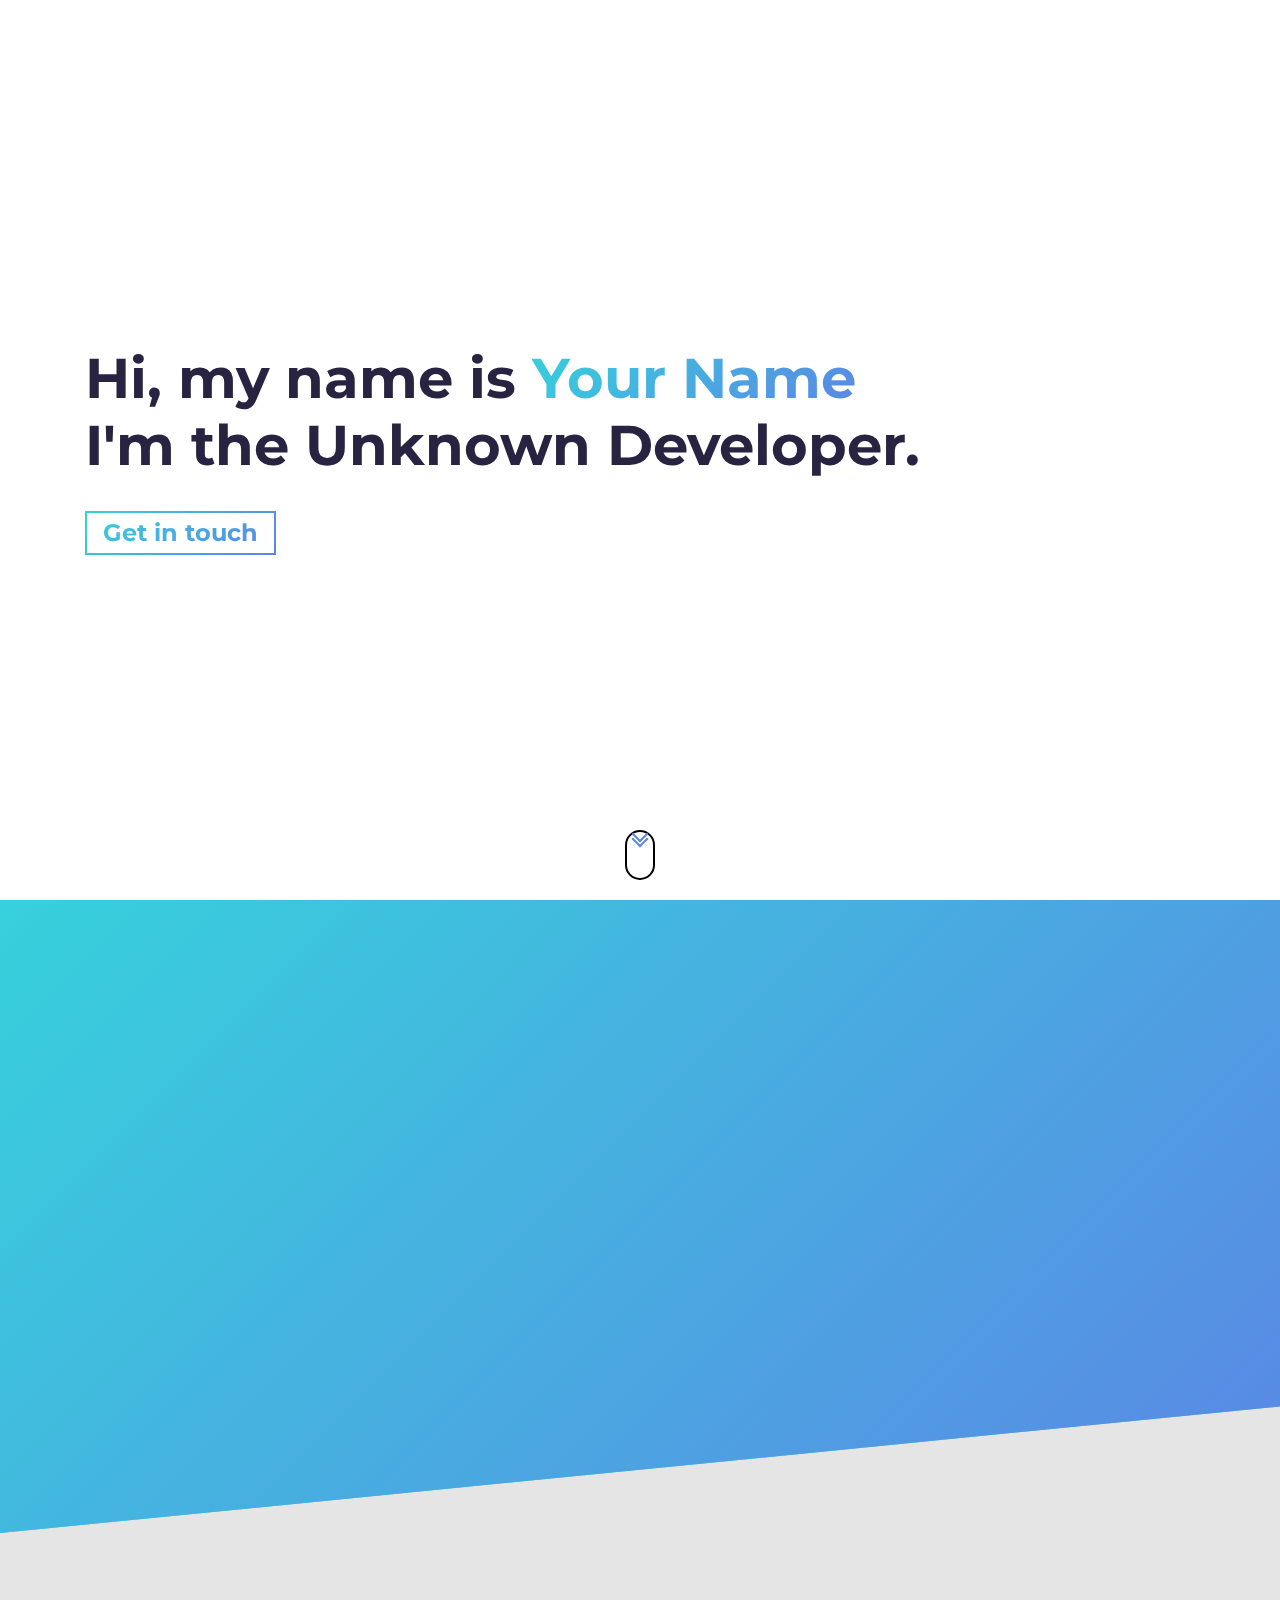
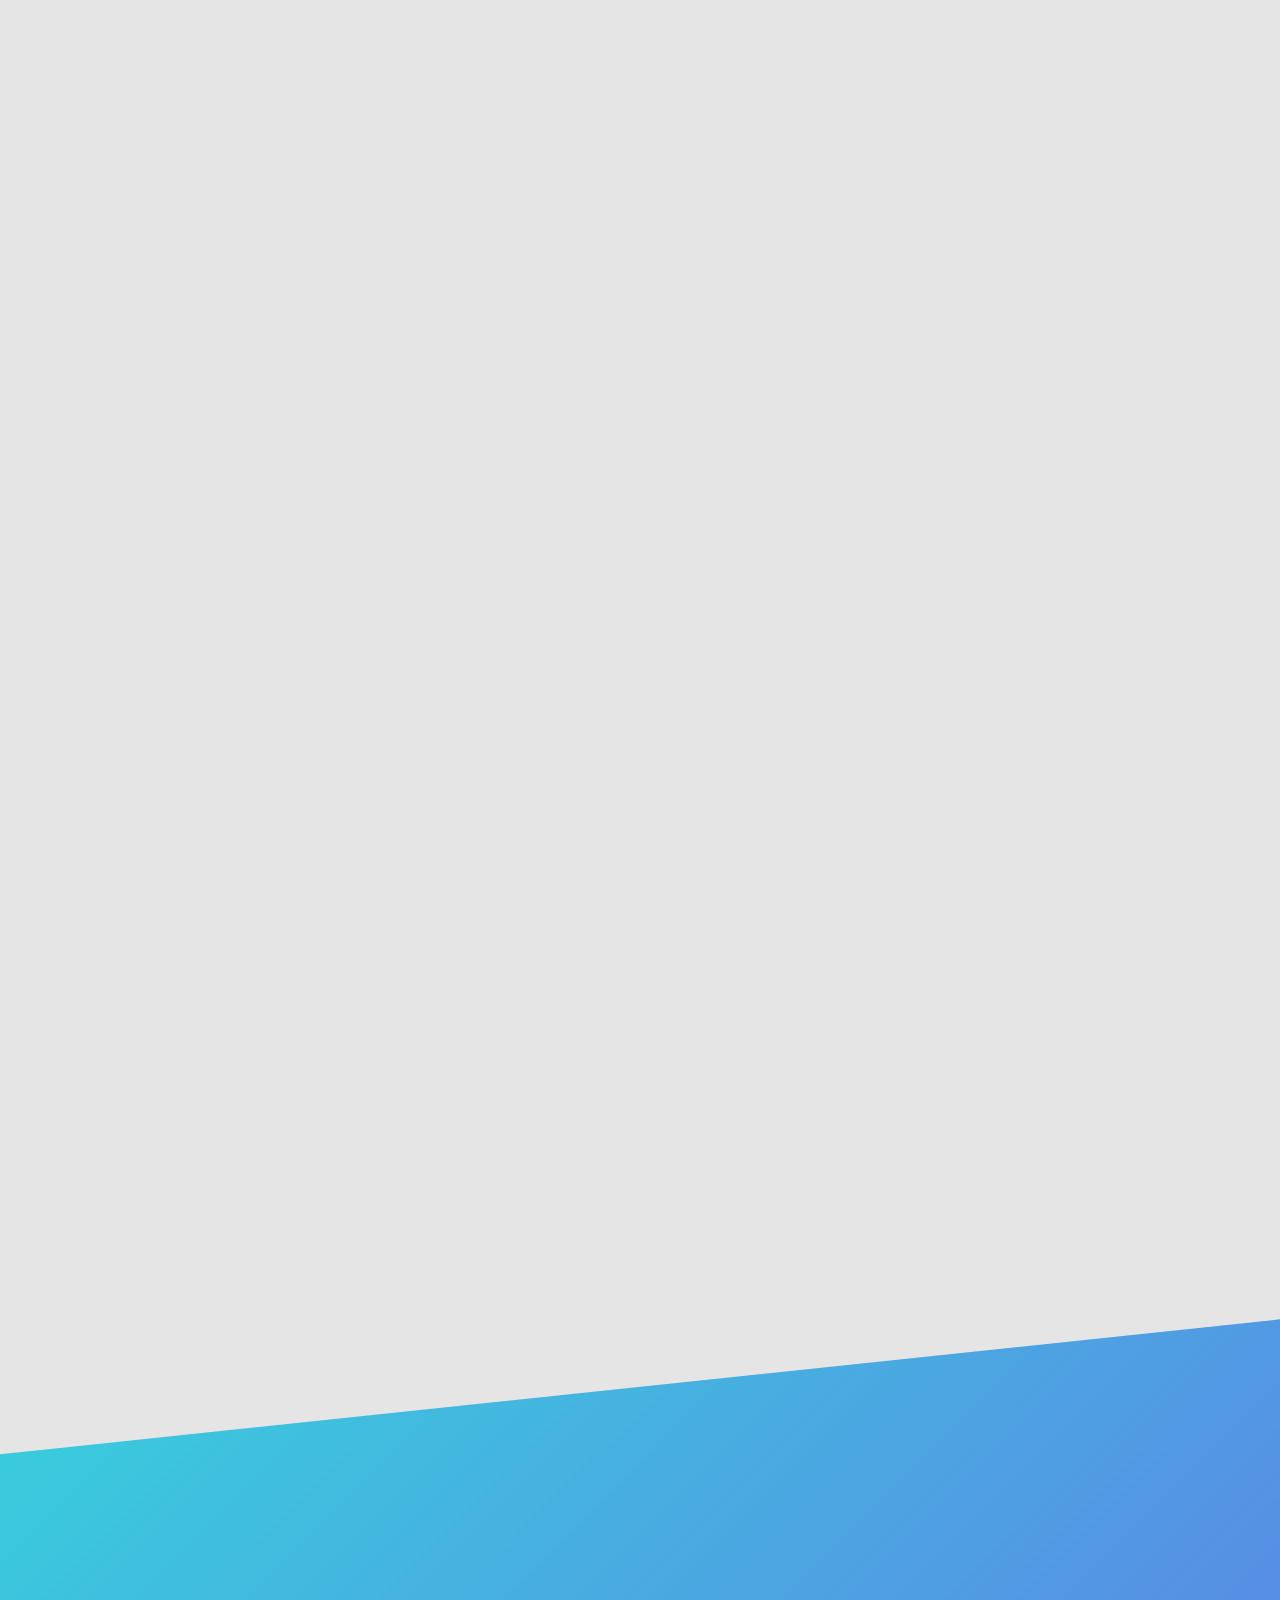
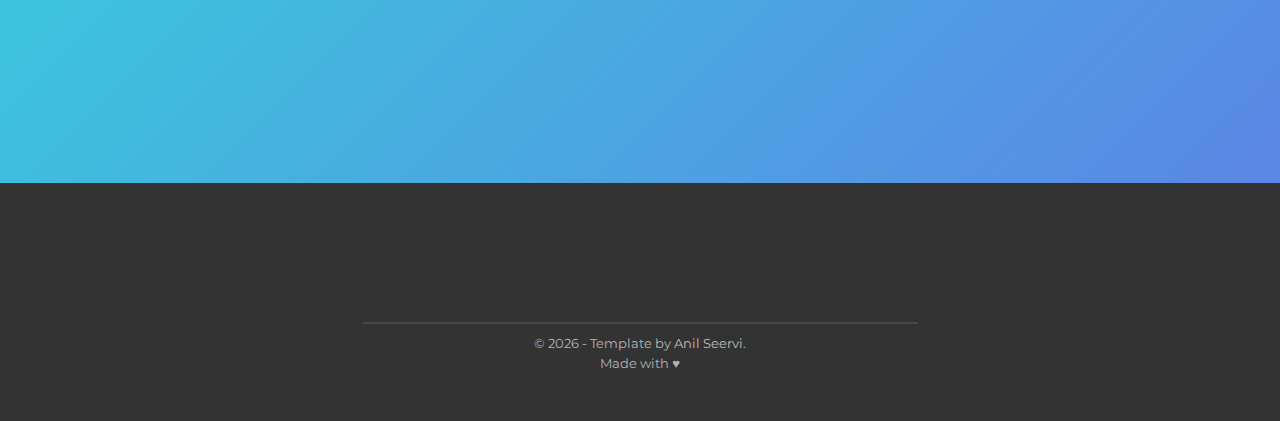
==== index.html @ 5ff0f5f8 "Initial Commit DevFolio Template" ====
<!-- HELLO
-
DevFolio is a minimal, clean, lightweight and fully responsive template for Devlopers!
Created by Anil Seervi.
-
GitHub repo: https://github.com/AnilSeervi/DevFolio
README: https://github.com/AnilSeervi/DevFolio/blob/master/README.md
-
Have fun creating your portfolio on this template!!! -->

<!DOCTYPE html>
<html lang="en">
  <head>
    <meta charset="UTF-8" />
    <meta http-equiv="X-UA-Compatible" content="IE=edge" />
    <meta name="viewport" content="width=device-width, initial-scale=1.0" />
    <link rel="preconnect" href="https://fonts.gstatic.com" />
    <link rel="preconnect" href="https://cdnjs.cloudflare.com" />

    <!-- Title: add your Portfolio websites's title here -->
    <title>[Your name here] | Developer</title>

    <!-- Add some coding keywords below, Ex: (javascript, yourusername, etc) -->
    <meta name="keywords" content="[username], [name], skill" />

    <!-- Improve your SEO by adding a small descrption of you -->
    <meta name="description" content="[Your name here] | Developer" />

    <!-- Add a your png Logo to the assets folder and change the href attr accordingly  -->
    <link rel="icon" type="image/png" href="./assets/devfolio-logo.png" />

    <!-- Add your primary-theme color for the value of content -->
    <meta name="theme-color" content="#36d1dc" />

    <!-- Open Graph / Facebook -->
    <meta property="og:type" content="website" />
    <!-- Fill content with the URL of this portfolio you'll host -->
    <meta property="og:url" content="https://devfolio.js.org/" />
    <!-- Fill content with the title of your portfolio(Recommended to use what you put in <title> tag) -->
    <meta property="og:title" content="[Your name here] | Developer" />
    <!-- Give a short description that'll show up when you/someone shares your portfolio on different platform -->
    <meta property="og:description" content="Made using DevFolio Template" />
    <!-- Add a thumbnail image in assets folder and fill the content attr with URL to that thumbnail 
      so that a thumbnail image of your portfolio is shown while shared on other platform -->
    <meta
      property="og:image"
      content="https://devfolio.js.org/assets/devfolio.png"
    />

    <!-- Twitter -->
    <meta property="twitter:card" content="summary_large_image" />
    <!-- Again fill content attr with the URL of this portfolio you'll host -->
    <meta property="twitter:url" content="https://devfolio.js.org" />
    <!-- Recommended to use the same text used within <title> element -->
    <meta property="twitter:title" content="[Your name here] | Developer" />
    <!-- short description that shows up while your portfolio is shared -->
    <meta
      property="twitter:description"
      content="Made using DevFolio Template"
    />
    <!-- Fill content with the URL to the thumbnail image that you'll put in the assets folder -->
    <meta
      property="twitter:image"
      content="https://anilseervi.vercel.app/assets/devfolio.png"
    />

    <!-- link tags -->
    <link rel="preload" as="style" href="./css/main.css" />
    <link rel="stylesheet" href="./css/main.css" />

    <!-- FontAwesome Icons link -->
    <link
      rel="stylesheet"
      href="https://cdnjs.cloudflare.com/ajax/libs/font-awesome/6.3.0/css/all.min.css"
      integrity="sha512-SzlrxWUlpfuzQ+pcUCosxcglQRNAq/DZjVsC0lE40xsADsfeQoEypE+enwcOiGjk/bSuGGKHEyjSoQ1zVisanQ=="
      crossorigin="anonymous"
      referrerpolicy="no-referrer"
    />
    <script defer src="./javascript/scrollreveal.min.js"></script>
    <script
      defer
      type="text/javascript"
      src="./javascript/scrollveal.js"
    ></script>

    <!-- Remove Google Analytics once you have your portfolio website set-up -->
    <!-- Global site tag (gtag.js) - Google Analytics -->
    <script
      async
      src="https://www.googletagmanager.com/gtag/js?id=UA-122228201-4"
    ></script>
    <script>
      window.dataLayer = window.dataLayer || []
      function gtag() {
        dataLayer.push(arguments)
      }
      gtag("js", new Date())

      gtag("config", "UA-122228201-4")
    </script>
    <!-- End of Google Analytics -->
  </head>
  <body>
    <!-- Hero Section -->
    <div id="hero">
      <section class="container">
        <h1 class="hero-title">
          Hi, my name is <span class="text-color-main name">Your Name</span>
          <br />
          I'm the Unknown Developer.
        </h1>
        <p class="hero-cta">
          <a class="cta-btn cta-btn--hero" href="#about">Get in touch</a>
        </p>
      </section>
      <a href="#about" class="scroll-down-link" aria-label="scroll-down">
        <div class="scroll-down"></div
      ></a>
    </div>
    <!-- /END Hero Section -->

    <!-- About Section -->
    <section id="about">
      <div class="container">
        <h2 class="section-title">About Me</h2>
        <div class="row about-wrapper">
          <div class="about-wrapper__image">
            <img
              class="img-fluid"
              src="./assets/profile.png"
              alt="Profile Image"
              width="450"
              height="350"
            />
          </div>
          <div class="about-wrapper__info">
            <p class="about-wrapper__info-text">
              Lorem ipsum dolor sit amet consectetur adipisicing elit.
              Temporibus quae repellat, ad omnis distinctio velit saepe expedita
              architecto cumque veritatis adipisci. Sapiente non, saepe hic
              adipisci doloribus quisquam recusandae et.
            </p>
            <p class="about-wrapper__info-text">
              Lorem ipsum dolor sit amet consectetur adipisicing elit. Ullam
              obcaecati doloribus qui praesentium quae veniam esse mollitia
              consequuntur nisi minima quasi et fugit quidem enim recusandae
              delectus, iusto culpa rerum?
            </p>
            <span class="about-wrapper__cta">
              <a href="#" class="cta-btn cta-btn--resume">View Resume</a>
            </span>
          </div>
        </div>
      </div>
    </section>
    <!-- /END About Section -->

    <!--Projects Section-->
    <section id="projects">
      <div class="container">
        <div class="project-wrapper">
          <h2 class="section-title dark-blue-text">Projects</h2>

          <!-- Each .row is a project -->
          <article class="row">
            <div class="project-wrapper__text">
              <h3 class="project-wrapper__text-title">Project Title</h3>
              <p class="project-wrapper__text-info">
                Lorem ipsum dolor sit amet consectetur adipisicing elit.
                Deleniti voluptas, sit nam perspiciatis tempore aspernatur ullam
                necessitatibus impedit repellendus vero sed ipsa eos beatae ab
                sint saepe nostrum! Enim, perferendis.
              </p>
              <div class="project-wrapper__text-btns">
                <a
                  href="#"
                  target="_blank"
                  rel="noopener noreferrer"
                  class="cta-btn cta-btn--hero cta-btn--projects"
                  >See Live</a
                >
                <a href="#" target="_blank" class="cta-btn text-color-main"
                  >Source Code</a
                >
              </div>
            </div>

            <div class="project-wrapper__image">
              <a href="#" target="_blank" rel="noopener noreferrer">
                <div class="thumbnail rounded">
                  <img
                    src="./assets/project.png"
                    class="img-fluid"
                    alt="Project Image"
                    width="1366"
                    height="767"
                  />
                </div>
              </a>
            </div>
          </article>
          <!-- /END Project -->

          <!-- Each .row is a project -->
          <article class="row">
            <div class="project-wrapper__text">
              <h3 class="project-wrapper__text-title">Project Title</h3>
              <p class="project-wrapper__text-info">
                Lorem ipsum dolor sit amet consectetur adipisicing elit.
                Deleniti voluptas, sit nam perspiciatis tempore aspernatur ullam
                necessitatibus impedit repellendus vero sed ipsa eos beatae ab
                sint saepe nostrum! Enim, perferendis.
              </p>
              <div class="project-wrapper__text-btns">
                <a
                  href="#"
                  target="_blank"
                  rel="noopener noreferrer"
                  class="cta-btn cta-btn--hero cta-btn--projects"
                  >See Live</a
                >
                <a href="#" target="_blank" class="cta-btn text-color-main"
                  >Source Code</a
                >
              </div>
            </div>

            <div class="project-wrapper__image">
              <a href="#" target="_blank" rel="noopener noreferrer">
                <div class="thumbnail rounded">
                  <img
                    src="./assets/project.png"
                    class="img-fluid"
                    alt="Project Image"
                    width="1366"
                    height="767"
                  />
                </div>
              </a>
            </div>
          </article>
          <!-- /END Project -->

          <!-- Each .row is a project -->
          <article class="row">
            <div class="project-wrapper__text">
              <h3 class="project-wrapper__text-title">Project Title</h3>
              <p class="project-wrapper__text-info">
                Lorem ipsum dolor sit amet consectetur adipisicing elit.
                Deleniti voluptas, sit nam perspiciatis tempore aspernatur ullam
                necessitatibus impedit repellendus vero sed ipsa eos beatae ab
                sint saepe nostrum! Enim, perferendis.
              </p>
              <div class="project-wrapper__text-btns">
                <a
                  href="#"
                  target="_blank"
                  rel="noopener noreferrer"
                  class="cta-btn cta-btn--hero cta-btn--projects"
                  >See Live</a
                >
                <a href="#" target="_blank" class="cta-btn text-color-main"
                  >Source Code</a
                >
              </div>
            </div>

            <div class="project-wrapper__image">
              <a href="#" target="_blank" rel="noopener noreferrer">
                <div class="thumbnail rounded">
                  <img
                    src="./assets/project.png"
                    class="img-fluid"
                    alt="Project Image"
                    width="1366"
                    height="767"
                  />
                </div>
              </a>
            </div>
          </article>
          <!-- /END Project -->
        </div>
      </div>
    </section>
    <!-- End Projects Section -->

    <!-- Contact Section -->
    <section id="contact">
      <div class="container">
        <h2 class="section-title">Contact</h2>
        <div class="contact-wrapper">
          <p class="contact-wrapper__text">[Put your call to action here]</p>
          <a href="#" class="cta-btn cta-btn--resume">Call to Action</a>
        </div>
      </div>
    </section>
    <!-- END Contact Section -->

    <!-- Footer Section -->
    <footer class="footer">
      <div class="container">
        <a href="#hero" class="back-to-top" aria-label="go back to top">
          <i class="fa fa-angle-up fa-2x" aria-hidden="true"></i>
        </a>
        <div class="social-links">
          <a
            href="#!"
            target="_blank"
            rel="noopener noreferrer"
            aria-label="twitter"
          >
            <i class="fa-brands fa-twitter"></i>
          </a>
          <a
            href="#!"
            target="_blank"
            rel="noopener noreferrer"
            aria-label="instagram"
          >
            <i class="fa-brands fa-instagram"></i>
          </a>
          <a
            href="#!"
            target="_blank"
            rel="noopener noreferrer"
            aria-label="codepen"
          >
            <i class="fa-brands fa-codepen"></i>
          </a>
          <a
            href="#!"
            target="_blank"
            rel="noopener noreferrer"
            aria-label="linkedin"
          >
            <i class="fa-brands fa-linkedin"></i>
          </a>
          <a
            href="#!"
            target="_blank"
            rel="noopener noreferrer"
            aria-label="github"
          >
            <i class="fa-brands fa-github"></i>
          </a>
        </div>
        <hr />
        <p class="footer__text">
          &copy; <span id="year"></span> - Template by
          <a
            href="https://github.com/AnilSeervi"
            target="_blank"
            rel="noopener noreferrer"
            >Anil Seervi</a
          >. <br />Made with &hearts;
        </p>
      </div>
    </footer>
    <!-- END Footer Section -->

    <script>
      document.getElementById("year").textContent = new Date().getFullYear()
    </script>
    <script src="./javascript/vanilla-tilt.min.js"></script>
    <script type="text/javascript" src="./javascript/valtilt.js"></script>
  </body>
</html>
---- css/main.css ----
@import"https://fonts.googleapis.com/css2?family=Montserrat:wght@400;700&display=swap";*{margin:0;padding:0;box-sizing:border-box;font-family:"Montserrat",sans-serif}html{font-size:62.5%;scroll-behavior:smooth}body{text-align:center;line-height:1.5}h1{font-weight:700}p,a{font-size:1.6rem}a{text-decoration:none}a:hover{transition:all .3s ease-in-out}.section-title{margin-bottom:4.5rem;font-size:4rem;text-transform:uppercase}@media(max-width: 37.5em){.section-title{font-size:2.8rem}}.dark-blue-color{color:#272341}.text-color-main{margin-left:1rem;color:#5b86e5;-webkit-text-fill-color:#5b86e5}@supports((-webkit-background-clip: text) or (background-clip: text)) or (-webkit-background-clip: text){.text-color-main{background-image:linear-gradient(135deg, #36d1dc 0%, #5b86e5 100%);-webkit-background-clip:text;background-clip:text;-webkit-text-fill-color:rgba(0,0,0,0);color:rgba(0,0,0,0)}}@media(max-width: 37.5em){.text-color-main{margin:0;background-image:none;-webkit-text-fill-color:#5b86e5;box-shadow:none}}.cta-btn{display:inline-block;position:relative;padding:.8rem 1.6rem;font-weight:bold;line-height:1;z-index:1;overflow:hidden;border-radius:3px;transition:all cubic-bezier(0.19, 1, 0.22, 1) .6s}.cta-btn:hover{box-shadow:1.5px 1.5px 3px rgba(174,174,192,.4),-1px -1px 3px #fff}@media(max-width: 37.5em){.cta-btn:hover{box-shadow:none}}.cta-btn::after{content:"";display:block;position:absolute;background-image:linear-gradient(135deg, #36d1dc 0%, #5b86e5 100%);width:0px;height:100%;left:0;top:0;z-index:-1;transition:all cubic-bezier(0.19, 1, 0.22, 1) .6s}@media(max-width: 37.5em){.cta-btn::after{width:0;height:0;background-image:none}}.cta-btn--hero{color:#5b86e5;-webkit-text-fill-color:#5b86e5;border:2px solid rgba(0,0,0,0);-o-border-image:linear-gradient(135deg, #36d1dc 0%, #5b86e5 100%);border-image:linear-gradient(135deg, #36d1dc 0%, #5b86e5 100%);border-image-slice:1}@supports((-webkit-background-clip: text) or (background-clip: text)) or (-webkit-background-clip: text){.cta-btn--hero{background-image:linear-gradient(135deg, #36d1dc 0%, #5b86e5 100%);-webkit-background-clip:text;background-clip:text;-webkit-text-fill-color:rgba(0,0,0,0);color:rgba(0,0,0,0)}}@media screen and (-ms-high-contrast: active),screen and (-ms-high-contrast: none){.cta-btn--hero{color:#5b86e5}.cta-btn--hero:hover{color:#fff}}@media(max-width: 37.5em){.cta-btn--hero{background-image:none;border:2px solid #5b86e5;box-shadow:none;-webkit-text-fill-color:#5b86e5}}.cta-btn--hero::after{height:410%;width:150%;transform:translate(-98%, -25%) rotate(45deg)}.cta-btn--hero:hover{-webkit-text-fill-color:#fff;text-decoration:none}@media(max-width: 37.5em){.cta-btn--hero:hover{-webkit-text-fill-color:#5b86e5}}.cta-btn--hero:hover::after{transform:translate(-9%, -25%) rotate(45deg)}.cta-btn--resume{border-radius:0;color:#fff;border:2px solid #fff}.cta-btn--resume::after{background:#fff}.cta-btn--resume:hover{color:#5b86e5;text-decoration:none;box-shadow:none}@media(max-width: 37.5em){.cta-btn--resume:hover{color:#fff}}.cta-btn--resume:hover::after{width:100%}.cta-btn--projects{box-shadow:inset 1px 1px 2px 2px rgba(174,174,192,.15),inset -2px -2px 2px rgba(255,255,255,.7);border:2px solid rgba(0,0,0,0)}@media(max-width: 37.5em){.cta-btn--projects{border:none;box-shadow:1.5px 1.5px 3px rgba(174,174,192,.4),-1px -1px 3px #fff}}.cta-btn--projects::after{height:250%;width:130%}.cta-btn--projects::after{transform:translate(-98%, -30%) rotate(45deg)}.cta-btn--projects:hover{box-shadow:1.5px 1.5px 3px rgba(174,174,192,.4),-1px -1px 3px #fff}.cta-btn--projects:hover::after{transform:translate(-12%, -30%) rotate(45deg)}.footer{background-color:#333;padding:4.8rem 0}.footer__text{font-size:1.3rem;color:#b3b3b3}.footer__text a{font-size:1.3rem;color:#bfbfbf;transition:all .2s ease-in-out;display:inline-block}.footer__text a:hover,.footer__text a:active{color:#36d1dc}.footer hr{margin:1rem auto;border:0;width:50%;border-top:2px solid rgba(255,255,255,.1)}.social-links{display:flex;justify-content:center}.social-links a{font-size:3rem;display:flex;flex-direction:column;justify-content:center;color:#fff;width:5rem;height:5rem;margin:1.6rem 1.6rem;transition:all ease .2s}.social-links a i{transition:all ease-in-out .2s}.social-links a:hover{transform:scale(1.1) translateY(-2px)}.social-links a:hover .fa-twitter{color:#00acee}.social-links a:hover .fa-instagram{color:#c13584}.social-links a:hover .fa-linkedin{color:#4875b4}.social-links a:hover .fa-codepen{color:#212121}.back-to-top i{color:#fff;margin:1rem 0 1.6rem;transition:all 200ms ease}.back-to-top i:hover{transform:translateY(-2px)}section{padding:5rem 0rem}@media(max-width: 37.5em){section{border:none;padding-left:1rem;padding-right:1rem}}section .row{display:grid;gap:2rem;grid-template-columns:1fr 2fr;grid-template-rows:1fr;padding:0 1.5rem}@media(max-width: 56.25em){section .row{grid-template-columns:1fr;grid-template-rows:auto}}@media(max-width: 37.5em){section .row{padding:0}}section .row p+p{margin-top:1rem}section .row span{margin-top:2rem}.container{width:100%;padding:0 1.5rem;margin:0 auto;max-width:1140px}@media(max-width: 75em){.container{max-width:960px;width:100%}}@media(max-width: 56.25em){.container{max-width:720px;width:100%;justify-content:center}}@media(max-width: 48em){.container{max-width:720px;width:100%}}@media(max-width: 37.5em){.container{max-width:540px;width:100%}}#about{background-color:#36d1dc;background-image:linear-gradient(135deg, #36d1dc 0%, #5b86e5 100%);color:#fff;height:100%;-webkit-clip-path:polygon(0 0, 100% 0, 100% 80%, 0 100%);clip-path:polygon(0 0, 100% 0, 100% 80%, 0 100%);padding-bottom:10%}@media(max-width: 75em){#about{height:100%;-webkit-clip-path:none;clip-path:none}}#about .about-wrapper{grid-template-columns:1fr 1fr}@media(max-width: 37.5em){#about .about-wrapper{padding-bottom:5rem;grid-template-columns:1fr}}#about .about-wrapper__image{display:flex;height:100%;align-items:center;justify-content:center}#about .about-wrapper__image img{max-width:350px;width:100%}@media(max-width: 75em){#about .about-wrapper__image{height:100%}}@media(max-width: 48em){#about .about-wrapper__image{padding-bottom:4rem}}#about .about-wrapper__info{display:flex;height:100%;justify-content:center;flex-direction:column;text-align:left}@media(max-width: 48em){#about .about-wrapper__info{align-items:center;text-align:center}}#contact{background-image:linear-gradient(135deg, #36d1dc 0%, #5b86e5 100%);-webkit-clip-path:polygon(0 15vh, 100% 0, 100% 100%, 0 100%);clip-path:polygon(0 15vh, 100% 0, 100% 100%, 0 100%);padding:15rem 0 10rem 0;margin-top:-15rem;margin-bottom:-1px;color:#fff}@media(max-width: 75em){#contact{padding:10rem 0;margin-top:0;-webkit-clip-path:none;clip-path:none}}#contact .contact-wrapper{margin-top:3.2rem;padding:0 2rem;-webkit-backface-visibility:hidden;backface-visibility:hidden}#contact .contact-wrapper__text{margin-bottom:2.5rem}#contact .contact-wrapper__text,#contact .contact-wrapper a{font-size:2.4rem}@media(max-width: 37.5em){#contact .contact-wrapper__text,#contact .contact-wrapper a{font-size:2rem}}#hero{min-height:100vh;height:100vh;display:flex;align-items:center;background:#fff;font-weight:400;color:#272341;padding:0rem 5.6rem;top:0;left:0;bottom:0;right:0;z-index:-1;line-height:1.2;animation:hidden 1000ms linear forwards}@media(max-width: 56.25em){#hero{justify-content:center}}@media(max-width: 37.5em){#hero{padding:0rem 1.6rem}}#hero .hero-title{font-size:5.6rem;font-weight:700;margin-bottom:3.2rem;text-align:left}#hero .hero-title span{margin:0;display:inline-block}@media(max-width: 75em){#hero .hero-title{font-size:4rem}}@media(max-width: 56.25em){#hero .hero-title{font-size:3.6rem;text-align:center}}@media(max-width: 37.5em){#hero .hero-title{font-size:3.5rem;line-height:1.5}}@media(max-width: 20em){#hero .hero-title{font-size:2.8rem}}#hero .hero-cta{display:flex}@media(max-width: 56.25em){#hero .hero-cta{justify-content:center}}#hero .hero-cta a{font-size:2.4rem}@media(max-width: 37.5em){#hero .hero-cta a{font-size:2rem}}.scroll-down-link{position:absolute;left:50%;bottom:20px;transform:translateX(-50%)}.scroll-down{height:50px;width:30px;border:2px solid #000;border-radius:50px;cursor:pointer}.scroll-down::before,.scroll-down::after{height:10px;width:10px;content:"";position:absolute;top:20%;left:50%;border:2px solid #5b86e5;transform:translate(-50%, -100%) rotate(45deg);border-top:none;border-left:none;animation:scroll-down 1s ease-in-out infinite}.scroll-down::after{top:30%;animation-delay:.3s}@keyframes hidden{0%{opacity:0}50%{opacity:0}100%{opacity:1}}@keyframes scroll-down{0%{opacity:0}30%{opacity:1}60%{opacity:1}100%{opacity:0;top:90%}}#projects{background-color:#e5e5e5;color:#272341;margin-top:-15rem;padding-top:15rem}@media(max-width: 75em){#projects{margin-top:0;padding-top:5rem}}@media(max-width: 37.5em){#projects{padding-bottom:1px}}#projects .project-wrapper{margin-bottom:15rem}@media(max-width: 37.5em){#projects .project-wrapper{margin-bottom:0rem}}#projects .project-wrapper .row{margin:0;margin-bottom:8rem}@media(max-width: 37.5em){#projects .project-wrapper .row{margin-bottom:4rem}}#projects .project-wrapper__text{width:100%;text-align:left}@media(max-width: 75em){#projects .project-wrapper__text{margin-bottom:4.8rem}}@media(max-width: 37.5em){#projects .project-wrapper__text{margin-bottom:2.5rem}}#projects .project-wrapper__text-title{font-weight:bold;margin-bottom:1.8rem;font-size:2.5rem}@media(max-width: 37.5em){#projects .project-wrapper__text-title{font-size:2rem}}#projects .project-wrapper__text-info{margin-bottom:1.5rem}#projects .project-wrapper__text-btns{width:100%;display:flex;align-items:center;flex-wrap:wrap}#projects .project-wrapper__image{width:90%;margin:0 auto}@media(max-width: 75em){#projects .project-wrapper__image{width:100%;margin:0}}#projects .project-wrapper__image .thumbnail{border:none;box-shadow:8px 8px 9px 7px rgba(174,174,192,.4),-5px -5px 15px 7px #fff}#projects .project-wrapper__image .thumbnail .img-fluid{width:100%;height:auto;vertical-align:middle;border-radius:2px}@media(max-width: 37.5em){#projects .project-wrapper__image .thumbnail{box-shadow:none;border:1px solid #d2d2d2;margin-bottom:3.2rem;transform:none}}
---- css/main.css ----
@import"https://fonts.googleapis.com/css2?family=Montserrat:wght@400;700&display=swap";*{margin:0;padding:0;box-sizing:border-box;font-family:"Montserrat",sans-serif}html{font-size:62.5%;scroll-behavior:smooth}body{text-align:center;line-height:1.5}h1{font-weight:700}p,a{font-size:1.6rem}a{text-decoration:none}a:hover{transition:all .3s ease-in-out}.section-title{margin-bottom:4.5rem;font-size:4rem;text-transform:uppercase}@media(max-width: 37.5em){.section-title{font-size:2.8rem}}.dark-blue-color{color:#272341}.text-color-main{margin-left:1rem;color:#5b86e5;-webkit-text-fill-color:#5b86e5}@supports((-webkit-background-clip: text) or (background-clip: text)) or (-webkit-background-clip: text){.text-color-main{background-image:linear-gradient(135deg, #36d1dc 0%, #5b86e5 100%);-webkit-background-clip:text;background-clip:text;-webkit-text-fill-color:rgba(0,0,0,0);color:rgba(0,0,0,0)}}@media(max-width: 37.5em){.text-color-main{margin:0;background-image:none;-webkit-text-fill-color:#5b86e5;box-shadow:none}}.cta-btn{display:inline-block;position:relative;padding:.8rem 1.6rem;font-weight:bold;line-height:1;z-index:1;overflow:hidden;border-radius:3px;transition:all cubic-bezier(0.19, 1, 0.22, 1) .6s}.cta-btn:hover{box-shadow:1.5px 1.5px 3px rgba(174,174,192,.4),-1px -1px 3px #fff}@media(max-width: 37.5em){.cta-btn:hover{box-shadow:none}}.cta-btn::after{content:"";display:block;position:absolute;background-image:linear-gradient(135deg, #36d1dc 0%, #5b86e5 100%);width:0px;height:100%;left:0;top:0;z-index:-1;transition:all cubic-bezier(0.19, 1, 0.22, 1) .6s}@media(max-width: 37.5em){.cta-btn::after{width:0;height:0;background-image:none}}.cta-btn--hero{color:#5b86e5;-webkit-text-fill-color:#5b86e5;border:2px solid rgba(0,0,0,0);-o-border-image:linear-gradient(135deg, #36d1dc 0%, #5b86e5 100%);border-image:linear-gradient(135deg, #36d1dc 0%, #5b86e5 100%);border-image-slice:1}@supports((-webkit-background-clip: text) or (background-clip: text)) or (-webkit-background-clip: text){.cta-btn--hero{background-image:linear-gradient(135deg, #36d1dc 0%, #5b86e5 100%);-webkit-background-clip:text;background-clip:text;-webkit-text-fill-color:rgba(0,0,0,0);color:rgba(0,0,0,0)}}@media screen and (-ms-high-contrast: active),screen and (-ms-high-contrast: none){.cta-btn--hero{color:#5b86e5}.cta-btn--hero:hover{color:#fff}}@media(max-width: 37.5em){.cta-btn--hero{background-image:none;border:2px solid #5b86e5;box-shadow:none;-webkit-text-fill-color:#5b86e5}}.cta-btn--hero::after{height:410%;width:150%;transform:translate(-98%, -25%) rotate(45deg)}.cta-btn--hero:hover{-webkit-text-fill-color:#fff;text-decoration:none}@media(max-width: 37.5em){.cta-btn--hero:hover{-webkit-text-fill-color:#5b86e5}}.cta-btn--hero:hover::after{transform:translate(-9%, -25%) rotate(45deg)}.cta-btn--resume{border-radius:0;color:#fff;border:2px solid #fff}.cta-btn--resume::after{background:#fff}.cta-btn--resume:hover{color:#5b86e5;text-decoration:none;box-shadow:none}@media(max-width: 37.5em){.cta-btn--resume:hover{color:#fff}}.cta-btn--resume:hover::after{width:100%}.cta-btn--projects{box-shadow:inset 1px 1px 2px 2px rgba(174,174,192,.15),inset -2px -2px 2px rgba(255,255,255,.7);border:2px solid rgba(0,0,0,0)}@media(max-width: 37.5em){.cta-btn--projects{border:none;box-shadow:1.5px 1.5px 3px rgba(174,174,192,.4),-1px -1px 3px #fff}}.cta-btn--projects::after{height:250%;width:130%}.cta-btn--projects::after{transform:translate(-98%, -30%) rotate(45deg)}.cta-btn--projects:hover{box-shadow:1.5px 1.5px 3px rgba(174,174,192,.4),-1px -1px 3px #fff}.cta-btn--projects:hover::after{transform:translate(-12%, -30%) rotate(45deg)}.footer{background-color:#333;padding:4.8rem 0}.footer__text{font-size:1.3rem;color:#b3b3b3}.footer__text a{font-size:1.3rem;color:#bfbfbf;transition:all .2s ease-in-out;display:inline-block}.footer__text a:hover,.footer__text a:active{color:#36d1dc}.footer hr{margin:1rem auto;border:0;width:50%;border-top:2px solid rgba(255,255,255,.1)}.social-links{display:flex;justify-content:center}.social-links a{font-size:3rem;display:flex;flex-direction:column;justify-content:center;color:#fff;width:5rem;height:5rem;margin:1.6rem 1.6rem;transition:all ease .2s}.social-links a i{transition:all ease-in-out .2s}.social-links a:hover{transform:scale(1.1) translateY(-2px)}.social-links a:hover .fa-twitter{color:#00acee}.social-links a:hover .fa-instagram{color:#c13584}.social-links a:hover .fa-linkedin{color:#4875b4}.social-links a:hover .fa-codepen{color:#212121}.back-to-top i{color:#fff;margin:1rem 0 1.6rem;transition:all 200ms ease}.back-to-top i:hover{transform:translateY(-2px)}section{padding:5rem 0rem}@media(max-width: 37.5em){section{border:none;padding-left:1rem;padding-right:1rem}}section .row{display:grid;gap:2rem;grid-template-columns:1fr 2fr;grid-template-rows:1fr;padding:0 1.5rem}@media(max-width: 56.25em){section .row{grid-template-columns:1fr;grid-template-rows:auto}}@media(max-width: 37.5em){section .row{padding:0}}section .row p+p{margin-top:1rem}section .row span{margin-top:2rem}.container{width:100%;padding:0 1.5rem;margin:0 auto;max-width:1140px}@media(max-width: 75em){.container{max-width:960px;width:100%}}@media(max-width: 56.25em){.container{max-width:720px;width:100%;justify-content:center}}@media(max-width: 48em){.container{max-width:720px;width:100%}}@media(max-width: 37.5em){.container{max-width:540px;width:100%}}#about{background-color:#36d1dc;background-image:linear-gradient(135deg, #36d1dc 0%, #5b86e5 100%);color:#fff;height:100%;-webkit-clip-path:polygon(0 0, 100% 0, 100% 80%, 0 100%);clip-path:polygon(0 0, 100% 0, 100% 80%, 0 100%);padding-bottom:10%}@media(max-width: 75em){#about{height:100%;-webkit-clip-path:none;clip-path:none}}#about .about-wrapper{grid-template-columns:1fr 1fr}@media(max-width: 37.5em){#about .about-wrapper{padding-bottom:5rem;grid-template-columns:1fr}}#about .about-wrapper__image{display:flex;height:100%;align-items:center;justify-content:center}#about .about-wrapper__image img{max-width:350px;width:100%}@media(max-width: 75em){#about .about-wrapper__image{height:100%}}@media(max-width: 48em){#about .about-wrapper__image{padding-bottom:4rem}}#about .about-wrapper__info{display:flex;height:100%;justify-content:center;flex-direction:column;text-align:left}@media(max-width: 48em){#about .about-wrapper__info{align-items:center;text-align:center}}#contact{background-image:linear-gradient(135deg, #36d1dc 0%, #5b86e5 100%);-webkit-clip-path:polygon(0 15vh, 100% 0, 100% 100%, 0 100%);clip-path:polygon(0 15vh, 100% 0, 100% 100%, 0 100%);padding:15rem 0 10rem 0;margin-top:-15rem;margin-bottom:-1px;color:#fff}@media(max-width: 75em){#contact{padding:10rem 0;margin-top:0;-webkit-clip-path:none;clip-path:none}}#contact .contact-wrapper{margin-top:3.2rem;padding:0 2rem;-webkit-backface-visibility:hidden;backface-visibility:hidden}#contact .contact-wrapper__text{margin-bottom:2.5rem}#contact .contact-wrapper__text,#contact .contact-wrapper a{font-size:2.4rem}@media(max-width: 37.5em){#contact .contact-wrapper__text,#contact .contact-wrapper a{font-size:2rem}}#hero{min-height:100vh;height:100vh;display:flex;align-items:center;background:#fff;font-weight:400;color:#272341;padding:0rem 5.6rem;top:0;left:0;bottom:0;right:0;z-index:-1;line-height:1.2;animation:hidden 1000ms linear forwards}@media(max-width: 56.25em){#hero{justify-content:center}}@media(max-width: 37.5em){#hero{padding:0rem 1.6rem}}#hero .hero-title{font-size:5.6rem;font-weight:700;margin-bottom:3.2rem;text-align:left}#hero .hero-title span{margin:0;display:inline-block}@media(max-width: 75em){#hero .hero-title{font-size:4rem}}@media(max-width: 56.25em){#hero .hero-title{font-size:3.6rem;text-align:center}}@media(max-width: 37.5em){#hero .hero-title{font-size:3.5rem;line-height:1.5}}@media(max-width: 20em){#hero .hero-title{font-size:2.8rem}}#hero .hero-cta{display:flex}@media(max-width: 56.25em){#hero .hero-cta{justify-content:center}}#hero .hero-cta a{font-size:2.4rem}@media(max-width: 37.5em){#hero .hero-cta a{font-size:2rem}}.scroll-down-link{position:absolute;left:50%;bottom:20px;transform:translateX(-50%)}.scroll-down{height:50px;width:30px;border:2px solid #000;border-radius:50px;cursor:pointer}.scroll-down::before,.scroll-down::after{height:10px;width:10px;content:"";position:absolute;top:20%;left:50%;border:2px solid #5b86e5;transform:translate(-50%, -100%) rotate(45deg);border-top:none;border-left:none;animation:scroll-down 1s ease-in-out infinite}.scroll-down::after{top:30%;animation-delay:.3s}@keyframes hidden{0%{opacity:0}50%{opacity:0}100%{opacity:1}}@keyframes scroll-down{0%{opacity:0}30%{opacity:1}60%{opacity:1}100%{opacity:0;top:90%}}#projects{background-color:#e5e5e5;color:#272341;margin-top:-15rem;padding-top:15rem}@media(max-width: 75em){#projects{margin-top:0;padding-top:5rem}}@media(max-width: 37.5em){#projects{padding-bottom:1px}}#projects .project-wrapper{margin-bottom:15rem}@media(max-width: 37.5em){#projects .project-wrapper{margin-bottom:0rem}}#projects .project-wrapper .row{margin:0;margin-bottom:8rem}@media(max-width: 37.5em){#projects .project-wrapper .row{margin-bottom:4rem}}#projects .project-wrapper__text{width:100%;text-align:left}@media(max-width: 75em){#projects .project-wrapper__text{margin-bottom:4.8rem}}@media(max-width: 37.5em){#projects .project-wrapper__text{margin-bottom:2.5rem}}#projects .project-wrapper__text-title{font-weight:bold;margin-bottom:1.8rem;font-size:2.5rem}@media(max-width: 37.5em){#projects .project-wrapper__text-title{font-size:2rem}}#projects .project-wrapper__text-info{margin-bottom:1.5rem}#projects .project-wrapper__text-btns{width:100%;display:flex;align-items:center;flex-wrap:wrap}#projects .project-wrapper__image{width:90%;margin:0 auto}@media(max-width: 75em){#projects .project-wrapper__image{width:100%;margin:0}}#projects .project-wrapper__image .thumbnail{border:none;box-shadow:8px 8px 9px 7px rgba(174,174,192,.4),-5px -5px 15px 7px #fff}#projects .project-wrapper__image .thumbnail .img-fluid{width:100%;height:auto;vertical-align:middle;border-radius:2px}@media(max-width: 37.5em){#projects .project-wrapper__image .thumbnail{box-shadow:none;border:1px solid #d2d2d2;margin-bottom:3.2rem;transform:none}}
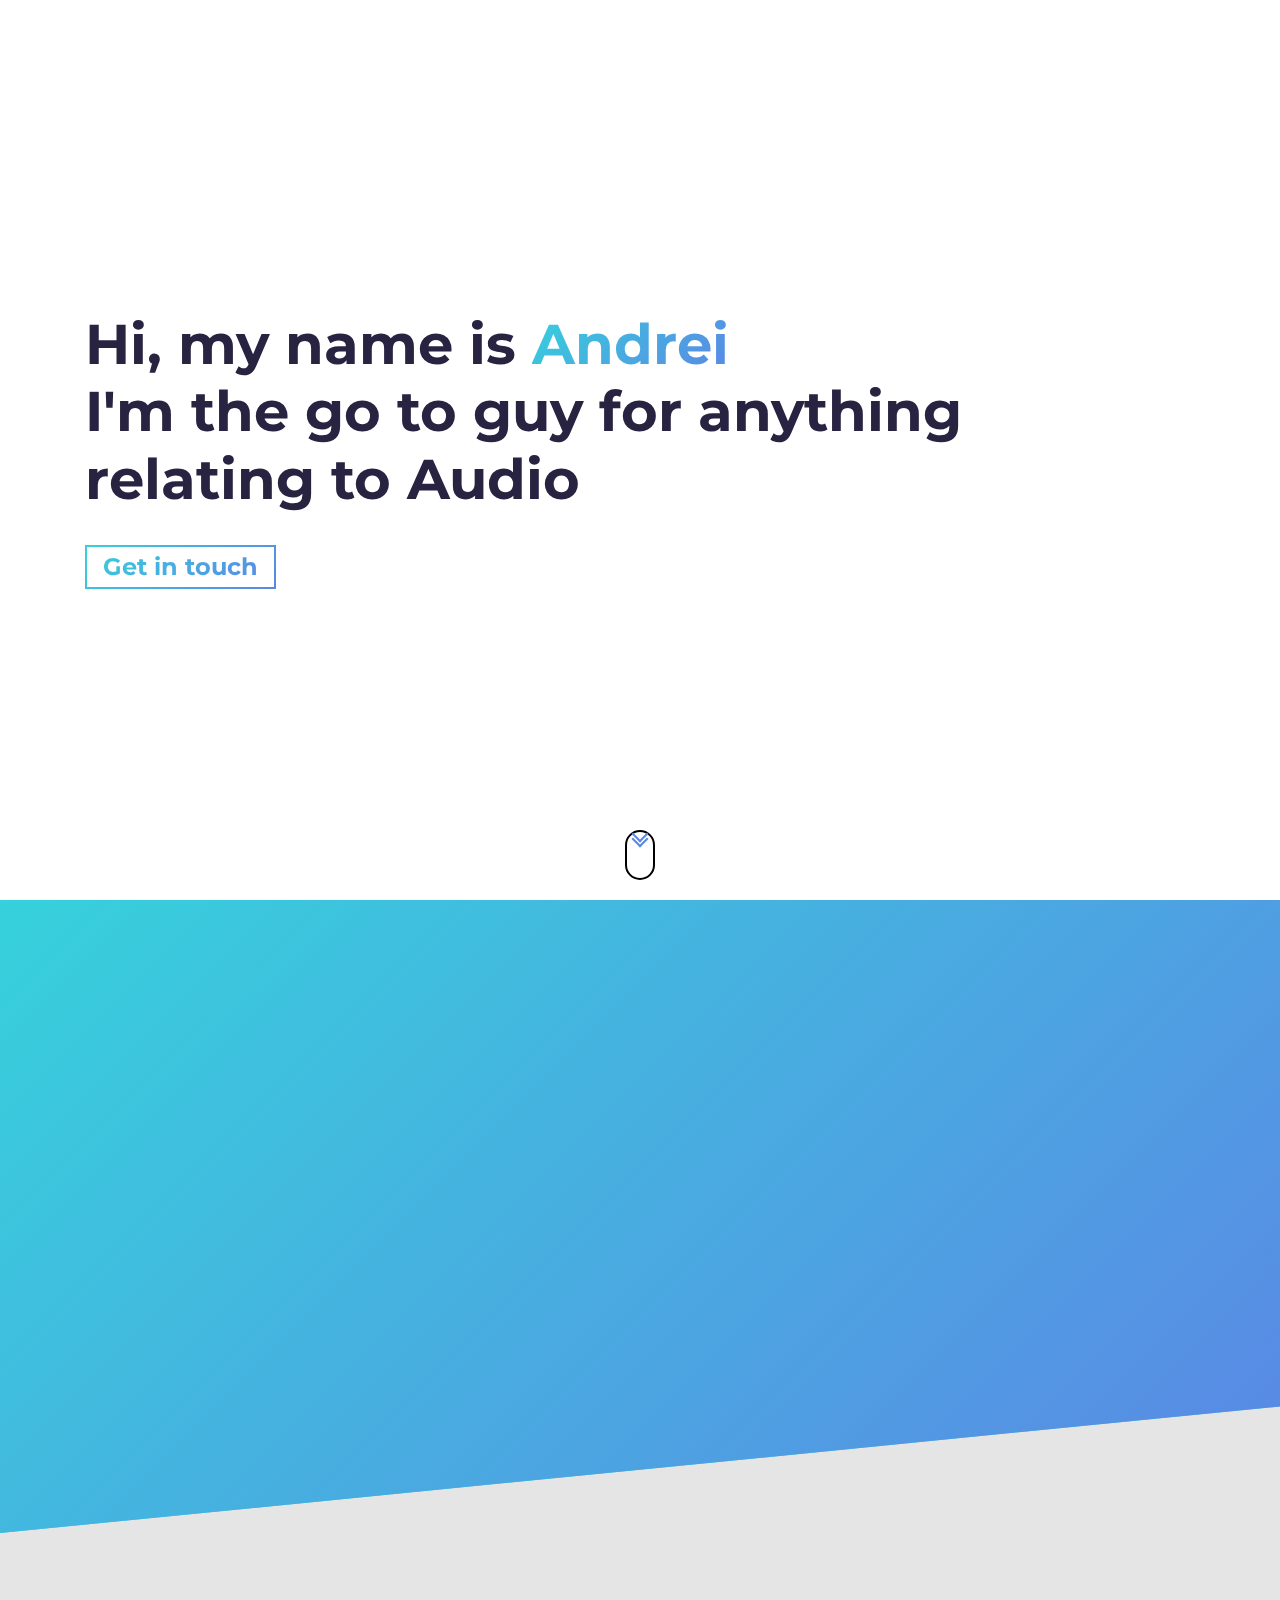
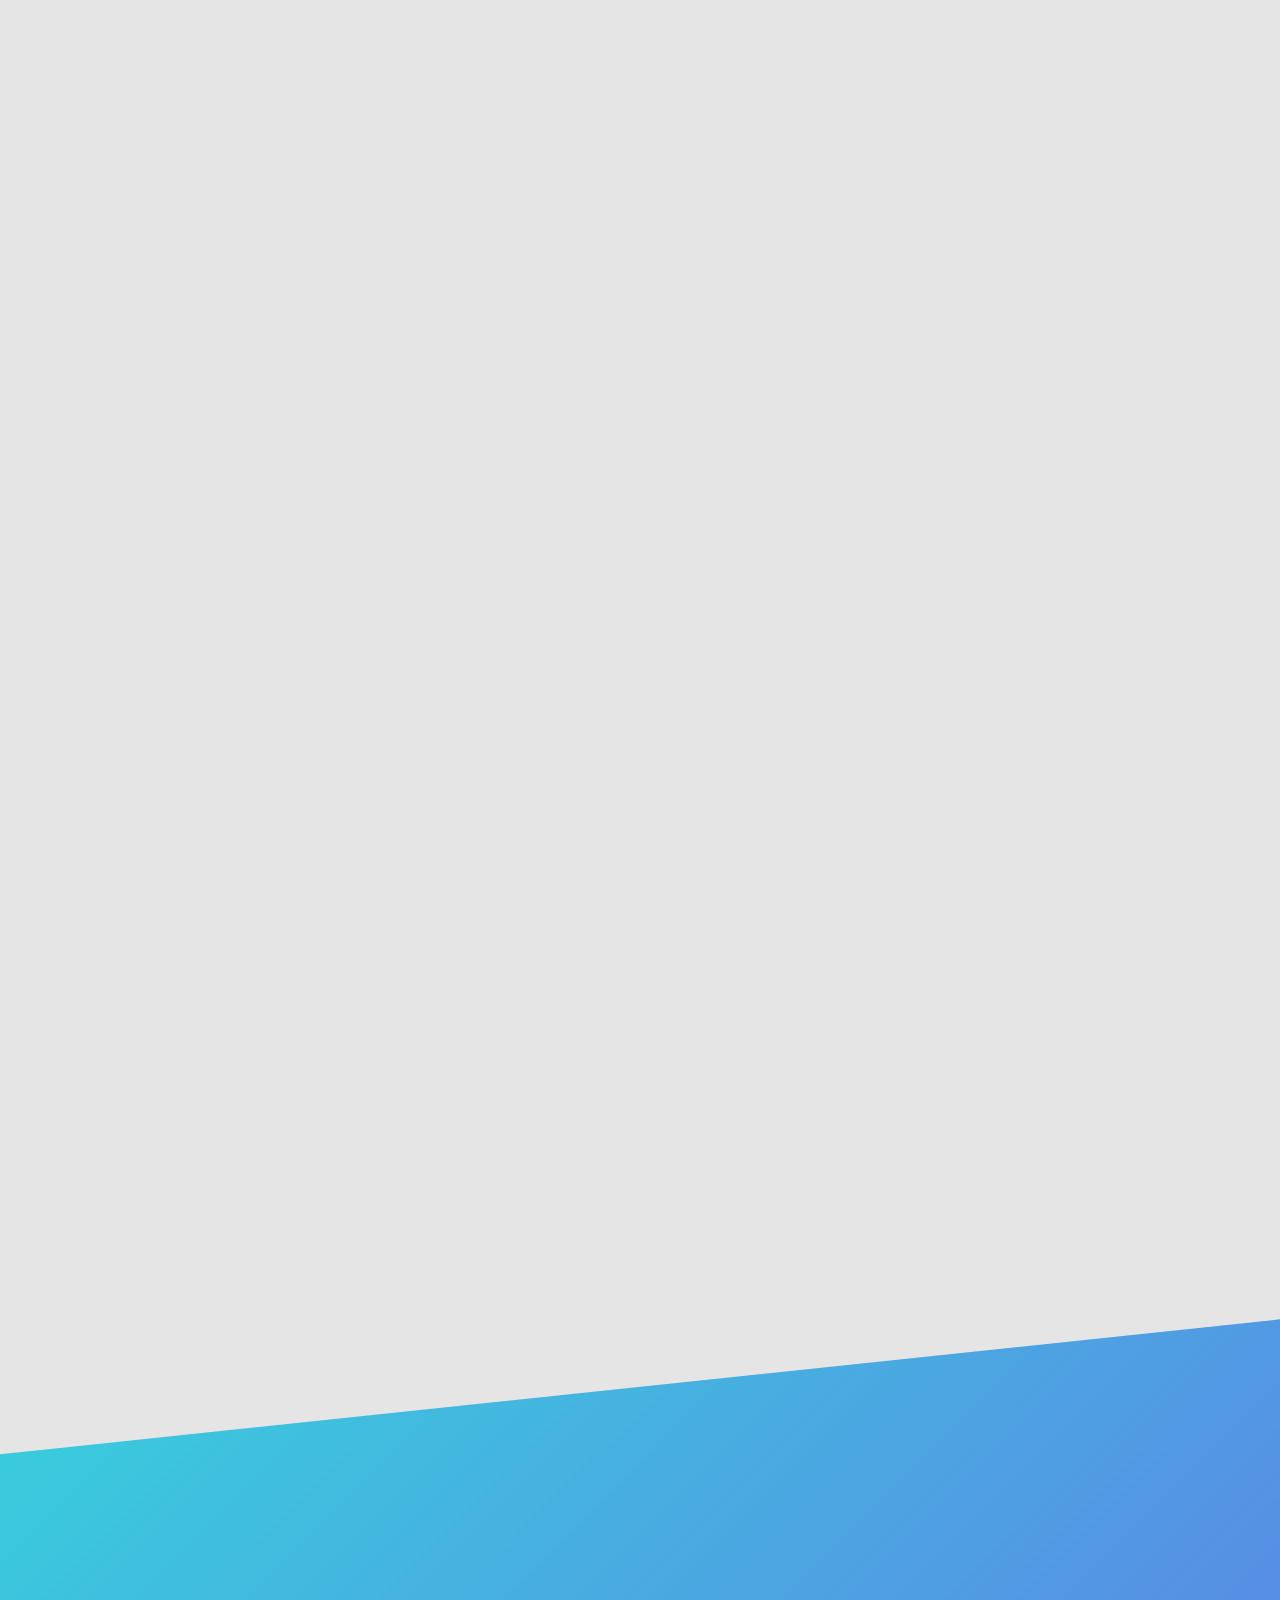
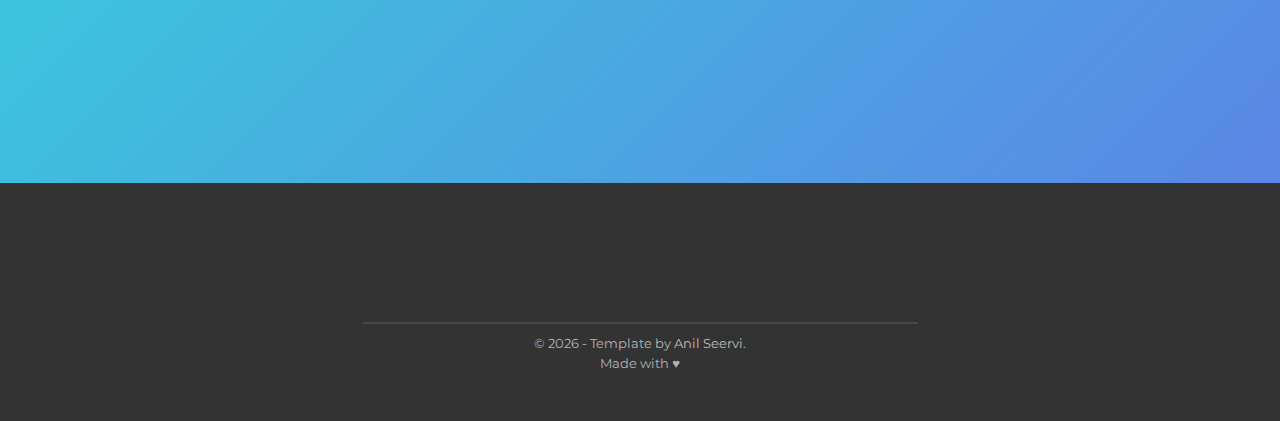
==== commit 4fd08b3c: "Changes to homepage.. added project page" ====
--- a/index.html
+++ b/index.html
@@ -18,26 +18,26 @@
     <link rel="preconnect" href="https://cdnjs.cloudflare.com" />
 
     <!-- Title: add your Portfolio websites's title here -->
-    <title>[Your name here] | Developer</title>
+    <title> Andrei Cartera | Programmer</title>
 
     <!-- Add some coding keywords below, Ex: (javascript, yourusername, etc) -->
-    <meta name="keywords" content="[username], [name], skill" />
+    <meta name="keywords" content="acartera7, Andrei Cartera, Programming, Audio Programming, Game Programming" />
 
     <!-- Improve your SEO by adding a small descrption of you -->
-    <meta name="description" content="[Your name here] | Developer" />
+    <meta name="description" content="Andrei Cartera | Audio Programmer" />
 
     <!-- Add a your png Logo to the assets folder and change the href attr accordingly  -->
-    <link rel="icon" type="image/png" href="./assets/devfolio-logo.png" />
+    <link rel="icon" type="image/png" href="./assets/Designer2-2.png" />
 
     <!-- Add your primary-theme color for the value of content -->
     <meta name="theme-color" content="#36d1dc" />
-
+    <!--TODO edit following-->
     <!-- Open Graph / Facebook -->
     <meta property="og:type" content="website" />
     <!-- Fill content with the URL of this portfolio you'll host -->
     <meta property="og:url" content="https://devfolio.js.org/" />
     <!-- Fill content with the title of your portfolio(Recommended to use what you put in <title> tag) -->
-    <meta property="og:title" content="[Your name here] | Developer" />
+    <meta property="og:title" content="Andrei Cartera | Audio Programmer" />
     <!-- Give a short description that'll show up when you/someone shares your portfolio on different platform -->
     <meta property="og:description" content="Made using DevFolio Template" />
     <!-- Add a thumbnail image in assets folder and fill the content attr with URL to that thumbnail 
@@ -48,17 +48,18 @@
     />
 
     <!-- Twitter -->
+    <!--
     <meta property="twitter:card" content="summary_large_image" />
-    <!-- Again fill content attr with the URL of this portfolio you'll host -->
+    <!-- Again fill content attr with the URL of this portfolio you'll host 
     <meta property="twitter:url" content="https://devfolio.js.org" />
-    <!-- Recommended to use the same text used within <title> element -->
+    <!-- Recommended to use the same text used within <title> element 
     <meta property="twitter:title" content="[Your name here] | Developer" />
-    <!-- short description that shows up while your portfolio is shared -->
+    <!-- short description that shows up while your portfolio is shared 
     <meta
       property="twitter:description"
       content="Made using DevFolio Template"
     />
-    <!-- Fill content with the URL to the thumbnail image that you'll put in the assets folder -->
+    <!-- Fill content with the URL to the thumbnail image that you'll put in the assets folder 
     <meta
       property="twitter:image"
       content="https://anilseervi.vercel.app/assets/devfolio.png"
@@ -85,29 +86,31 @@
 
     <!-- Remove Google Analytics once you have your portfolio website set-up -->
     <!-- Global site tag (gtag.js) - Google Analytics -->
-    <script
+    <!--
+      <script
       async
       src="https://www.googletagmanager.com/gtag/js?id=UA-122228201-4"
-    ></script>
-    <script>
-      window.dataLayer = window.dataLayer || []
-      function gtag() {
-        dataLayer.push(arguments)
-      }
-      gtag("js", new Date())
-
-      gtag("config", "UA-122228201-4")
-    </script>
-    <!-- End of Google Analytics -->
+      ></script>
+      <script>
+        window.dataLayer = window.dataLayer || []
+        function gtag() {
+          dataLayer.push(arguments)
+          }
+          gtag("js", new Date())
+          
+          gtag("config", "UA-122228201-4")
+          </script>
+    -->
+          <!-- End of Google Analytics -->
   </head>
   <body>
     <!-- Hero Section -->
     <div id="hero">
       <section class="container">
         <h1 class="hero-title">
-          Hi, my name is <span class="text-color-main name">Your Name</span>
-          <br />
-          I'm the Unknown Developer.
+          Hi, my name is <span class="text-color-main name">Andrei</span>
+          <br/>
+          I'm the go to guy for anything relating to Audio
         </h1>
         <p class="hero-cta">
           <a class="cta-btn cta-btn--hero" href="#about">Get in touch</a>
@@ -162,14 +165,17 @@
           <h2 class="section-title dark-blue-text">Projects</h2>
 
           <!-- Each .row is a project -->
+          <!-- START PROJECT1 ===============================================-->
           <article class="row">
             <div class="project-wrapper__text">
-              <h3 class="project-wrapper__text-title">Project Title</h3>
+              <h3 class="project-wrapper__text-title">
+                <a href=""></a>
+                Bring on the Bling
+              </h3>
               <p class="project-wrapper__text-info">
-                Lorem ipsum dolor sit amet consectetur adipisicing elit.
-                Deleniti voluptas, sit nam perspiciatis tempore aspernatur ullam
-                necessitatibus impedit repellendus vero sed ipsa eos beatae ab
-                sint saepe nostrum! Enim, perferendis.
+                A first person shooter where you are contestant in a virtual reality 
+                game show and your money is your health. Defeat waves of enemies to 
+                get more money.
               </p>
               <div class="project-wrapper__text-btns">
                 <a
@@ -186,7 +192,7 @@
             </div>
 
             <div class="project-wrapper__image">
-              <a href="#" target="_blank" rel="noopener noreferrer">
+              <a href="pages/project1.html">
                 <div class="thumbnail rounded">
                   <img
                     src="./assets/project.png"
@@ -199,7 +205,7 @@
               </a>
             </div>
           </article>
-          <!-- /END Project -->
+          <!-- /END PROJECT 1 ===============================================-->
 
           <!-- Each .row is a project -->
           <article class="row">
@@ -308,25 +314,9 @@
             href="#!"
             target="_blank"
             rel="noopener noreferrer"
-            aria-label="twitter"
+            aria-label="stack overflow"
           >
-            <i class="fa-brands fa-twitter"></i>
-          </a>
-          <a
-            href="#!"
-            target="_blank"
-            rel="noopener noreferrer"
-            aria-label="instagram"
-          >
-            <i class="fa-brands fa-instagram"></i>
-          </a>
-          <a
-            href="#!"
-            target="_blank"
-            rel="noopener noreferrer"
-            aria-label="codepen"
-          >
-            <i class="fa-brands fa-codepen"></i>
+            <i class="fa-brands fa-stack-overflow"></i>
           </a>
           <a
             href="#!"
--- a/css/main.css
+++ b/css/main.css
@@ -1 +1 @@
-@import"https://fonts.googleapis.com/css2?family=Montserrat:wght@400;700&display=swap";*{margin:0;padding:0;box-sizing:border-box;font-family:"Montserrat",sans-serif}html{font-size:62.5%;scroll-behavior:smooth}body{text-align:center;line-height:1.5}h1{font-weight:700}p,a{font-size:1.6rem}a{text-decoration:none}a:hover{transition:all .3s ease-in-out}.section-title{margin-bottom:4.5rem;font-size:4rem;text-transform:uppercase}@media(max-width: 37.5em){.section-title{font-size:2.8rem}}.dark-blue-color{color:#272341}.text-color-main{margin-left:1rem;color:#5b86e5;-webkit-text-fill-color:#5b86e5}@supports((-webkit-background-clip: text) or (background-clip: text)) or (-webkit-background-clip: text){.text-color-main{background-image:linear-gradient(135deg, #36d1dc 0%, #5b86e5 100%);-webkit-background-clip:text;background-clip:text;-webkit-text-fill-color:rgba(0,0,0,0);color:rgba(0,0,0,0)}}@media(max-width: 37.5em){.text-color-main{margin:0;background-image:none;-webkit-text-fill-color:#5b86e5;box-shadow:none}}.cta-btn{display:inline-block;position:relative;padding:.8rem 1.6rem;font-weight:bold;line-height:1;z-index:1;overflow:hidden;border-radius:3px;transition:all cubic-bezier(0.19, 1, 0.22, 1) .6s}.cta-btn:hover{box-shadow:1.5px 1.5px 3px rgba(174,174,192,.4),-1px -1px 3px #fff}@media(max-width: 37.5em){.cta-btn:hover{box-shadow:none}}.cta-btn::after{content:"";display:block;position:absolute;background-image:linear-gradient(135deg, #36d1dc 0%, #5b86e5 100%);width:0px;height:100%;left:0;top:0;z-index:-1;transition:all cubic-bezier(0.19, 1, 0.22, 1) .6s}@media(max-width: 37.5em){.cta-btn::after{width:0;height:0;background-image:none}}.cta-btn--hero{color:#5b86e5;-webkit-text-fill-color:#5b86e5;border:2px solid rgba(0,0,0,0);-o-border-image:linear-gradient(135deg, #36d1dc 0%, #5b86e5 100%);border-image:linear-gradient(135deg, #36d1dc 0%, #5b86e5 100%);border-image-slice:1}@supports((-webkit-background-clip: text) or (background-clip: text)) or (-webkit-background-clip: text){.cta-btn--hero{background-image:linear-gradient(135deg, #36d1dc 0%, #5b86e5 100%);-webkit-background-clip:text;background-clip:text;-webkit-text-fill-color:rgba(0,0,0,0);color:rgba(0,0,0,0)}}@media screen and (-ms-high-contrast: active),screen and (-ms-high-contrast: none){.cta-btn--hero{color:#5b86e5}.cta-btn--hero:hover{color:#fff}}@media(max-width: 37.5em){.cta-btn--hero{background-image:none;border:2px solid #5b86e5;box-shadow:none;-webkit-text-fill-color:#5b86e5}}.cta-btn--hero::after{height:410%;width:150%;transform:translate(-98%, -25%) rotate(45deg)}.cta-btn--hero:hover{-webkit-text-fill-color:#fff;text-decoration:none}@media(max-width: 37.5em){.cta-btn--hero:hover{-webkit-text-fill-color:#5b86e5}}.cta-btn--hero:hover::after{transform:translate(-9%, -25%) rotate(45deg)}.cta-btn--resume{border-radius:0;color:#fff;border:2px solid #fff}.cta-btn--resume::after{background:#fff}.cta-btn--resume:hover{color:#5b86e5;text-decoration:none;box-shadow:none}@media(max-width: 37.5em){.cta-btn--resume:hover{color:#fff}}.cta-btn--resume:hover::after{width:100%}.cta-btn--projects{box-shadow:inset 1px 1px 2px 2px rgba(174,174,192,.15),inset -2px -2px 2px rgba(255,255,255,.7);border:2px solid rgba(0,0,0,0)}@media(max-width: 37.5em){.cta-btn--projects{border:none;box-shadow:1.5px 1.5px 3px rgba(174,174,192,.4),-1px -1px 3px #fff}}.cta-btn--projects::after{height:250%;width:130%}.cta-btn--projects::after{transform:translate(-98%, -30%) rotate(45deg)}.cta-btn--projects:hover{box-shadow:1.5px 1.5px 3px rgba(174,174,192,.4),-1px -1px 3px #fff}.cta-btn--projects:hover::after{transform:translate(-12%, -30%) rotate(45deg)}.footer{background-color:#333;padding:4.8rem 0}.footer__text{font-size:1.3rem;color:#b3b3b3}.footer__text a{font-size:1.3rem;color:#bfbfbf;transition:all .2s ease-in-out;display:inline-block}.footer__text a:hover,.footer__text a:active{color:#36d1dc}.footer hr{margin:1rem auto;border:0;width:50%;border-top:2px solid rgba(255,255,255,.1)}.social-links{display:flex;justify-content:center}.social-links a{font-size:3rem;display:flex;flex-direction:column;justify-content:center;color:#fff;width:5rem;height:5rem;margin:1.6rem 1.6rem;transition:all ease .2s}.social-links a i{transition:all ease-in-out .2s}.social-links a:hover{transform:scale(1.1) translateY(-2px)}.social-links a:hover .fa-twitter{color:#00acee}.social-links a:hover .fa-instagram{color:#c13584}.social-links a:hover .fa-linkedin{color:#4875b4}.social-links a:hover .fa-codepen{color:#212121}.back-to-top i{color:#fff;margin:1rem 0 1.6rem;transition:all 200ms ease}.back-to-top i:hover{transform:translateY(-2px)}section{padding:5rem 0rem}@media(max-width: 37.5em){section{border:none;padding-left:1rem;padding-right:1rem}}section .row{display:grid;gap:2rem;grid-template-columns:1fr 2fr;grid-template-rows:1fr;padding:0 1.5rem}@media(max-width: 56.25em){section .row{grid-template-columns:1fr;grid-template-rows:auto}}@media(max-width: 37.5em){section .row{padding:0}}section .row p+p{margin-top:1rem}section .row span{margin-top:2rem}.container{width:100%;padding:0 1.5rem;margin:0 auto;max-width:1140px}@media(max-width: 75em){.container{max-width:960px;width:100%}}@media(max-width: 56.25em){.container{max-width:720px;width:100%;justify-content:center}}@media(max-width: 48em){.container{max-width:720px;width:100%}}@media(max-width: 37.5em){.container{max-width:540px;width:100%}}#about{background-color:#36d1dc;background-image:linear-gradient(135deg, #36d1dc 0%, #5b86e5 100%);color:#fff;height:100%;-webkit-clip-path:polygon(0 0, 100% 0, 100% 80%, 0 100%);clip-path:polygon(0 0, 100% 0, 100% 80%, 0 100%);padding-bottom:10%}@media(max-width: 75em){#about{height:100%;-webkit-clip-path:none;clip-path:none}}#about .about-wrapper{grid-template-columns:1fr 1fr}@media(max-width: 37.5em){#about .about-wrapper{padding-bottom:5rem;grid-template-columns:1fr}}#about .about-wrapper__image{display:flex;height:100%;align-items:center;justify-content:center}#about .about-wrapper__image img{max-width:350px;width:100%}@media(max-width: 75em){#about .about-wrapper__image{height:100%}}@media(max-width: 48em){#about .about-wrapper__image{padding-bottom:4rem}}#about .about-wrapper__info{display:flex;height:100%;justify-content:center;flex-direction:column;text-align:left}@media(max-width: 48em){#about .about-wrapper__info{align-items:center;text-align:center}}#contact{background-image:linear-gradient(135deg, #36d1dc 0%, #5b86e5 100%);-webkit-clip-path:polygon(0 15vh, 100% 0, 100% 100%, 0 100%);clip-path:polygon(0 15vh, 100% 0, 100% 100%, 0 100%);padding:15rem 0 10rem 0;margin-top:-15rem;margin-bottom:-1px;color:#fff}@media(max-width: 75em){#contact{padding:10rem 0;margin-top:0;-webkit-clip-path:none;clip-path:none}}#contact .contact-wrapper{margin-top:3.2rem;padding:0 2rem;-webkit-backface-visibility:hidden;backface-visibility:hidden}#contact .contact-wrapper__text{margin-bottom:2.5rem}#contact .contact-wrapper__text,#contact .contact-wrapper a{font-size:2.4rem}@media(max-width: 37.5em){#contact .contact-wrapper__text,#contact .contact-wrapper a{font-size:2rem}}#hero{min-height:100vh;height:100vh;display:flex;align-items:center;background:#fff;font-weight:400;color:#272341;padding:0rem 5.6rem;top:0;left:0;bottom:0;right:0;z-index:-1;line-height:1.2;animation:hidden 1000ms linear forwards}@media(max-width: 56.25em){#hero{justify-content:center}}@media(max-width: 37.5em){#hero{padding:0rem 1.6rem}}#hero .hero-title{font-size:5.6rem;font-weight:700;margin-bottom:3.2rem;text-align:left}#hero .hero-title span{margin:0;display:inline-block}@media(max-width: 75em){#hero .hero-title{font-size:4rem}}@media(max-width: 56.25em){#hero .hero-title{font-size:3.6rem;text-align:center}}@media(max-width: 37.5em){#hero .hero-title{font-size:3.5rem;line-height:1.5}}@media(max-width: 20em){#hero .hero-title{font-size:2.8rem}}#hero .hero-cta{display:flex}@media(max-width: 56.25em){#hero .hero-cta{justify-content:center}}#hero .hero-cta a{font-size:2.4rem}@media(max-width: 37.5em){#hero .hero-cta a{font-size:2rem}}.scroll-down-link{position:absolute;left:50%;bottom:20px;transform:translateX(-50%)}.scroll-down{height:50px;width:30px;border:2px solid #000;border-radius:50px;cursor:pointer}.scroll-down::before,.scroll-down::after{height:10px;width:10px;content:"";position:absolute;top:20%;left:50%;border:2px solid #5b86e5;transform:translate(-50%, -100%) rotate(45deg);border-top:none;border-left:none;animation:scroll-down 1s ease-in-out infinite}.scroll-down::after{top:30%;animation-delay:.3s}@keyframes hidden{0%{opacity:0}50%{opacity:0}100%{opacity:1}}@keyframes scroll-down{0%{opacity:0}30%{opacity:1}60%{opacity:1}100%{opacity:0;top:90%}}#projects{background-color:#e5e5e5;color:#272341;margin-top:-15rem;padding-top:15rem}@media(max-width: 75em){#projects{margin-top:0;padding-top:5rem}}@media(max-width: 37.5em){#projects{padding-bottom:1px}}#projects .project-wrapper{margin-bottom:15rem}@media(max-width: 37.5em){#projects .project-wrapper{margin-bottom:0rem}}#projects .project-wrapper .row{margin:0;margin-bottom:8rem}@media(max-width: 37.5em){#projects .project-wrapper .row{margin-bottom:4rem}}#projects .project-wrapper__text{width:100%;text-align:left}@media(max-width: 75em){#projects .project-wrapper__text{margin-bottom:4.8rem}}@media(max-width: 37.5em){#projects .project-wrapper__text{margin-bottom:2.5rem}}#projects .project-wrapper__text-title{font-weight:bold;margin-bottom:1.8rem;font-size:2.5rem}@media(max-width: 37.5em){#projects .project-wrapper__text-title{font-size:2rem}}#projects .project-wrapper__text-info{margin-bottom:1.5rem}#projects .project-wrapper__text-btns{width:100%;display:flex;align-items:center;flex-wrap:wrap}#projects .project-wrapper__image{width:90%;margin:0 auto}@media(max-width: 75em){#projects .project-wrapper__image{width:100%;margin:0}}#projects .project-wrapper__image .thumbnail{border:none;box-shadow:8px 8px 9px 7px rgba(174,174,192,.4),-5px -5px 15px 7px #fff}#projects .project-wrapper__image .thumbnail .img-fluid{width:100%;height:auto;vertical-align:middle;border-radius:2px}@media(max-width: 37.5em){#projects .project-wrapper__image .thumbnail{box-shadow:none;border:1px solid #d2d2d2;margin-bottom:3.2rem;transform:none}}+@import"https://fonts.googleapis.com/css2?family=Montserrat:wght@400;700&display=swap";*{margin:0;padding:0;box-sizing:border-box;font-family:"Montserrat",sans-serif}html{font-size:62.5%;scroll-behavior:smooth}body{text-align:center;line-height:1.5}h1{font-weight:700}p,a{font-size:1.6rem}a{text-decoration:none}a:hover{transition:all .3s ease-in-out}.section-title{margin-bottom:4.5rem;font-size:4rem;text-transform:uppercase}@media(max-width: 37.5em){.section-title{font-size:2.8rem}}.dark-blue-color{color:#272341}.text-color-main{margin-left:1rem;color:#5b86e5;-webkit-text-fill-color:#5b86e5}@supports((-webkit-background-clip: text) or (background-clip: text)) or (-webkit-background-clip: text){.text-color-main{background-image:linear-gradient(135deg, #36d1dc 0%, #5b86e5 100%);-webkit-background-clip:text;background-clip:text;-webkit-text-fill-color:rgba(0,0,0,0);color:rgba(0,0,0,0)}}@media(max-width: 37.5em){.text-color-main{margin:0;background-image:none;-webkit-text-fill-color:#5b86e5;box-shadow:none}}.cta-btn{display:inline-block;position:relative;padding:.8rem 1.6rem;font-weight:bold;line-height:1;z-index:1;overflow:hidden;border-radius:3px;transition:all cubic-bezier(0.19, 1, 0.22, 1) .6s}.cta-btn:hover{box-shadow:1.5px 1.5px 3px rgba(174,174,192,.4),-1px -1px 3px #fff}@media(max-width: 37.5em){.cta-btn:hover{box-shadow:none}}.cta-btn::after{content:"";display:block;position:absolute;background-image:linear-gradient(135deg, #36d1dc 0%, #5b86e5 100%);width:0px;height:100%;left:0;top:0;z-index:-1;transition:all cubic-bezier(0.19, 1, 0.22, 1) .6s}@media(max-width: 37.5em){.cta-btn::after{width:0;height:0;background-image:none}}.cta-btn--hero{color:#5b86e5;-webkit-text-fill-color:#5b86e5;border:2px solid rgba(0,0,0,0);-o-border-image:linear-gradient(135deg, #36d1dc 0%, #5b86e5 100%);border-image:linear-gradient(135deg, #36d1dc 0%, #5b86e5 100%);border-image-slice:1}@supports((-webkit-background-clip: text) or (background-clip: text)) or (-webkit-background-clip: text){.cta-btn--hero{background-image:linear-gradient(135deg, #36d1dc 0%, #5b86e5 100%);-webkit-background-clip:text;background-clip:text;-webkit-text-fill-color:rgba(0,0,0,0);color:rgba(0,0,0,0)}}@media screen and (-ms-high-contrast: active),screen and (-ms-high-contrast: none){.cta-btn--hero{color:#5b86e5}.cta-btn--hero:hover{color:#fff}}@media(max-width: 37.5em){.cta-btn--hero{background-image:none;border:2px solid #5b86e5;box-shadow:none;-webkit-text-fill-color:#5b86e5}}.cta-btn--hero::after{height:410%;width:150%;transform:translate(-98%, -25%) rotate(45deg)}.cta-btn--hero:hover{-webkit-text-fill-color:#fff;text-decoration:none}@media(max-width: 37.5em){.cta-btn--hero:hover{-webkit-text-fill-color:#5b86e5}}.cta-btn--hero:hover::after{transform:translate(-9%, -25%) rotate(45deg)}.cta-btn--resume{border-radius:0;color:#fff;border:2px solid #fff}.cta-btn--resume::after{background:#fff}.cta-btn--resume:hover{color:#5b86e5;text-decoration:none;box-shadow:none}@media(max-width: 37.5em){.cta-btn--resume:hover{color:#fff}}.cta-btn--resume:hover::after{width:100%}.cta-btn--projects{box-shadow:inset 1px 1px 2px 2px rgba(174,174,192,.15),inset -2px -2px 2px rgba(255,255,255,.7);border:2px solid rgba(0,0,0,0)}@media(max-width: 37.5em){.cta-btn--projects{border:none;box-shadow:1.5px 1.5px 3px rgba(174,174,192,.4),-1px -1px 3px #fff}}.cta-btn--projects::after{height:250%;width:130%}.cta-btn--projects::after{transform:translate(-98%, -30%) rotate(45deg)}.cta-btn--projects:hover{box-shadow:1.5px 1.5px 3px rgba(174,174,192,.4),-1px -1px 3px #fff}.cta-btn--projects:hover::after{transform:translate(-12%, -30%) rotate(45deg)}.footer{background-color:#333;padding:4.8rem 0}.footer__text{font-size:1.3rem;color:#b3b3b3}.footer__text a{font-size:1.3rem;color:#bfbfbf;transition:all .2s ease-in-out;display:inline-block}.footer__text a:hover,.footer__text a:active{color:#36d1dc}.footer hr{margin:1rem auto;border:0;width:50%;border-top:2px solid rgba(255,255,255,.1)}.social-links{display:flex;justify-content:center}.social-links a{font-size:3rem;display:flex;flex-direction:column;justify-content:center;color:#fff;width:5rem;height:5rem;margin:1.6rem 1.6rem;transition:all ease .2s}.social-links a i{transition:all ease-in-out .2s}.social-links a:hover{transform:scale(1.1) translateY(-2px)}.social-links a:hover .fa-linkedin{color:#4875b4}.social-links a:hover .fa-stack-overflow{color:#f48024}.back-to-top i{color:#fff;margin:1rem 0 1.6rem;transition:all 200ms ease}.back-to-top i:hover{transform:translateY(-2px)}section{padding:5rem 0rem}@media(max-width: 37.5em){section{border:none;padding-left:1rem;padding-right:1rem}}section .row{display:grid;gap:2rem;grid-template-columns:1fr 2fr;grid-template-rows:1fr;padding:0 1.5rem}@media(max-width: 56.25em){section .row{grid-template-columns:1fr;grid-template-rows:auto}}@media(max-width: 37.5em){section .row{padding:0}}section .row p+p{margin-top:1rem}section .row span{margin-top:2rem}.container{width:100%;padding:0 1.5rem;margin:0 auto;max-width:1140px}@media(max-width: 75em){.container{max-width:960px;width:100%}}@media(max-width: 56.25em){.container{max-width:720px;width:100%;justify-content:center}}@media(max-width: 48em){.container{max-width:720px;width:100%}}@media(max-width: 37.5em){.container{max-width:540px;width:100%}}#about{background-color:#36d1dc;background-image:linear-gradient(135deg, #36d1dc 0%, #5b86e5 100%);color:#fff;height:100%;-webkit-clip-path:polygon(0 0, 100% 0, 100% 80%, 0 100%);clip-path:polygon(0 0, 100% 0, 100% 80%, 0 100%);padding-bottom:10%}@media(max-width: 75em){#about{height:100%;-webkit-clip-path:none;clip-path:none}}#about .about-wrapper{grid-template-columns:1fr 1fr}@media(max-width: 37.5em){#about .about-wrapper{padding-bottom:5rem;grid-template-columns:1fr}}#about .about-wrapper__image{display:flex;height:100%;align-items:center;justify-content:center}#about .about-wrapper__image img{max-width:350px;width:100%}@media(max-width: 75em){#about .about-wrapper__image{height:100%}}@media(max-width: 48em){#about .about-wrapper__image{padding-bottom:4rem}}#about .about-wrapper__info{display:flex;height:100%;justify-content:center;flex-direction:column;text-align:left}@media(max-width: 48em){#about .about-wrapper__info{align-items:center;text-align:center}}#contact{background-image:linear-gradient(135deg, #36d1dc 0%, #5b86e5 100%);-webkit-clip-path:polygon(0 15vh, 100% 0, 100% 100%, 0 100%);clip-path:polygon(0 15vh, 100% 0, 100% 100%, 0 100%);padding:15rem 0 10rem 0;margin-top:-15rem;margin-bottom:-1px;color:#fff}@media(max-width: 75em){#contact{padding:10rem 0;margin-top:0;-webkit-clip-path:none;clip-path:none}}#contact .contact-wrapper{margin-top:3.2rem;padding:0 2rem;backface-visibility:hidden}#contact .contact-wrapper__text{margin-bottom:2.5rem}#contact .contact-wrapper__text,#contact .contact-wrapper a{font-size:2.4rem}@media(max-width: 37.5em){#contact .contact-wrapper__text,#contact .contact-wrapper a{font-size:2rem}}#hero{min-height:100vh;height:100vh;display:flex;align-items:center;background:#fff;font-weight:400;color:#272341;padding:0rem 5.6rem;top:0;left:0;bottom:0;right:0;z-index:-1;line-height:1.2;animation:hidden 1000ms linear forwards}@media(max-width: 56.25em){#hero{justify-content:center}}@media(max-width: 37.5em){#hero{padding:0rem 1.6rem}}#hero .hero-title{font-size:5.6rem;font-weight:700;margin-bottom:3.2rem;text-align:left}#hero .hero-title span{margin:0;display:inline-block}@media(max-width: 75em){#hero .hero-title{font-size:4rem}}@media(max-width: 56.25em){#hero .hero-title{font-size:3.6rem;text-align:center}}@media(max-width: 37.5em){#hero .hero-title{font-size:3.5rem;line-height:1.5}}@media(max-width: 20em){#hero .hero-title{font-size:2.8rem}}#hero .hero-cta{display:flex}@media(max-width: 56.25em){#hero .hero-cta{justify-content:center}}#hero .hero-cta a{font-size:2.4rem}@media(max-width: 37.5em){#hero .hero-cta a{font-size:2rem}}.scroll-down-link{position:absolute;left:50%;bottom:20px;transform:translateX(-50%)}.scroll-down{height:50px;width:30px;border:2px solid #000;border-radius:50px;cursor:pointer}.scroll-down::before,.scroll-down::after{height:10px;width:10px;content:"";position:absolute;top:20%;left:50%;border:2px solid #5b86e5;transform:translate(-50%, -100%) rotate(45deg);border-top:none;border-left:none;animation:scroll-down 1s ease-in-out infinite}.scroll-down::after{top:30%;animation-delay:.3s}@keyframes hidden{0%{opacity:0}50%{opacity:0}100%{opacity:1}}@keyframes scroll-down{0%{opacity:0}30%{opacity:1}60%{opacity:1}100%{opacity:0;top:90%}}#projects{background-color:#e5e5e5;color:#272341;margin-top:-15rem;padding-top:15rem}@media(max-width: 75em){#projects{margin-top:0;padding-top:5rem}}@media(max-width: 37.5em){#projects{padding-bottom:1px}}#projects .project-wrapper{margin-bottom:15rem}@media(max-width: 37.5em){#projects .project-wrapper{margin-bottom:0rem}}#projects .project-wrapper .row{margin:0;margin-bottom:8rem}@media(max-width: 37.5em){#projects .project-wrapper .row{margin-bottom:4rem}}#projects .project-wrapper__text{width:100%;text-align:left}@media(max-width: 75em){#projects .project-wrapper__text{margin-bottom:4.8rem}}@media(max-width: 37.5em){#projects .project-wrapper__text{margin-bottom:2.5rem}}#projects .project-wrapper__text-title{font-weight:bold;margin-bottom:1.8rem;font-size:2.5rem}@media(max-width: 37.5em){#projects .project-wrapper__text-title{font-size:2rem}}#projects .project-wrapper__text-info{margin-bottom:1.5rem}#projects .project-wrapper__text-btns{width:100%;display:flex;align-items:center;flex-wrap:wrap}#projects .project-wrapper__image{width:90%;margin:0 auto}@media(max-width: 75em){#projects .project-wrapper__image{width:100%;margin:0}}#projects .project-wrapper__image .thumbnail{border:none;box-shadow:8px 8px 9px 7px rgba(174,174,192,.4),-5px -5px 15px 7px #fff}#projects .project-wrapper__image .thumbnail .img-fluid{width:100%;height:auto;vertical-align:middle;border-radius:2px}@media(max-width: 37.5em){#projects .project-wrapper__image .thumbnail{box-shadow:none;border:1px solid #d2d2d2;margin-bottom:3.2rem;transform:none}}#ProjectPage{min-height:80vh;height:80vh;display:flex;align-items:top;background:#fff;font-weight:400;color:#272341;padding:10rem 5.6rem;top:0;left:0;bottom:0;right:0;z-index:-1;line-height:1.2;animation:hidden 1000ms linear forwards}@media(max-width: 56.25em){#ProjectPage{justify-content:center}}@media(max-width: 37.5em){#ProjectPage{padding:0rem 1.6rem}}#ProjectPage .projectpage-title{font-size:10rem;font-weight:700;margin-bottom:3.2rem;text-align:left}.PPcontainer{width:100%;padding:0 1.5rem;margin-top:auto;max-width:1140px}@media(max-width: 75em){.PPcontainer{max-width:960px;width:100%}}@media(max-width: 56.25em){.PPcontainer{max-width:720px;width:100%;justify-content:center}}@media(max-width: 48em){.PPcontainer{max-width:720px;width:100%}}@media(max-width: 37.5em){.PPcontainer{max-width:540px;width:100%}}--- a/css/main.css
+++ b/css/main.css
@@ -1 +1 @@
-@import"https://fonts.googleapis.com/css2?family=Montserrat:wght@400;700&display=swap";*{margin:0;padding:0;box-sizing:border-box;font-family:"Montserrat",sans-serif}html{font-size:62.5%;scroll-behavior:smooth}body{text-align:center;line-height:1.5}h1{font-weight:700}p,a{font-size:1.6rem}a{text-decoration:none}a:hover{transition:all .3s ease-in-out}.section-title{margin-bottom:4.5rem;font-size:4rem;text-transform:uppercase}@media(max-width: 37.5em){.section-title{font-size:2.8rem}}.dark-blue-color{color:#272341}.text-color-main{margin-left:1rem;color:#5b86e5;-webkit-text-fill-color:#5b86e5}@supports((-webkit-background-clip: text) or (background-clip: text)) or (-webkit-background-clip: text){.text-color-main{background-image:linear-gradient(135deg, #36d1dc 0%, #5b86e5 100%);-webkit-background-clip:text;background-clip:text;-webkit-text-fill-color:rgba(0,0,0,0);color:rgba(0,0,0,0)}}@media(max-width: 37.5em){.text-color-main{margin:0;background-image:none;-webkit-text-fill-color:#5b86e5;box-shadow:none}}.cta-btn{display:inline-block;position:relative;padding:.8rem 1.6rem;font-weight:bold;line-height:1;z-index:1;overflow:hidden;border-radius:3px;transition:all cubic-bezier(0.19, 1, 0.22, 1) .6s}.cta-btn:hover{box-shadow:1.5px 1.5px 3px rgba(174,174,192,.4),-1px -1px 3px #fff}@media(max-width: 37.5em){.cta-btn:hover{box-shadow:none}}.cta-btn::after{content:"";display:block;position:absolute;background-image:linear-gradient(135deg, #36d1dc 0%, #5b86e5 100%);width:0px;height:100%;left:0;top:0;z-index:-1;transition:all cubic-bezier(0.19, 1, 0.22, 1) .6s}@media(max-width: 37.5em){.cta-btn::after{width:0;height:0;background-image:none}}.cta-btn--hero{color:#5b86e5;-webkit-text-fill-color:#5b86e5;border:2px solid rgba(0,0,0,0);-o-border-image:linear-gradient(135deg, #36d1dc 0%, #5b86e5 100%);border-image:linear-gradient(135deg, #36d1dc 0%, #5b86e5 100%);border-image-slice:1}@supports((-webkit-background-clip: text) or (background-clip: text)) or (-webkit-background-clip: text){.cta-btn--hero{background-image:linear-gradient(135deg, #36d1dc 0%, #5b86e5 100%);-webkit-background-clip:text;background-clip:text;-webkit-text-fill-color:rgba(0,0,0,0);color:rgba(0,0,0,0)}}@media screen and (-ms-high-contrast: active),screen and (-ms-high-contrast: none){.cta-btn--hero{color:#5b86e5}.cta-btn--hero:hover{color:#fff}}@media(max-width: 37.5em){.cta-btn--hero{background-image:none;border:2px solid #5b86e5;box-shadow:none;-webkit-text-fill-color:#5b86e5}}.cta-btn--hero::after{height:410%;width:150%;transform:translate(-98%, -25%) rotate(45deg)}.cta-btn--hero:hover{-webkit-text-fill-color:#fff;text-decoration:none}@media(max-width: 37.5em){.cta-btn--hero:hover{-webkit-text-fill-color:#5b86e5}}.cta-btn--hero:hover::after{transform:translate(-9%, -25%) rotate(45deg)}.cta-btn--resume{border-radius:0;color:#fff;border:2px solid #fff}.cta-btn--resume::after{background:#fff}.cta-btn--resume:hover{color:#5b86e5;text-decoration:none;box-shadow:none}@media(max-width: 37.5em){.cta-btn--resume:hover{color:#fff}}.cta-btn--resume:hover::after{width:100%}.cta-btn--projects{box-shadow:inset 1px 1px 2px 2px rgba(174,174,192,.15),inset -2px -2px 2px rgba(255,255,255,.7);border:2px solid rgba(0,0,0,0)}@media(max-width: 37.5em){.cta-btn--projects{border:none;box-shadow:1.5px 1.5px 3px rgba(174,174,192,.4),-1px -1px 3px #fff}}.cta-btn--projects::after{height:250%;width:130%}.cta-btn--projects::after{transform:translate(-98%, -30%) rotate(45deg)}.cta-btn--projects:hover{box-shadow:1.5px 1.5px 3px rgba(174,174,192,.4),-1px -1px 3px #fff}.cta-btn--projects:hover::after{transform:translate(-12%, -30%) rotate(45deg)}.footer{background-color:#333;padding:4.8rem 0}.footer__text{font-size:1.3rem;color:#b3b3b3}.footer__text a{font-size:1.3rem;color:#bfbfbf;transition:all .2s ease-in-out;display:inline-block}.footer__text a:hover,.footer__text a:active{color:#36d1dc}.footer hr{margin:1rem auto;border:0;width:50%;border-top:2px solid rgba(255,255,255,.1)}.social-links{display:flex;justify-content:center}.social-links a{font-size:3rem;display:flex;flex-direction:column;justify-content:center;color:#fff;width:5rem;height:5rem;margin:1.6rem 1.6rem;transition:all ease .2s}.social-links a i{transition:all ease-in-out .2s}.social-links a:hover{transform:scale(1.1) translateY(-2px)}.social-links a:hover .fa-twitter{color:#00acee}.social-links a:hover .fa-instagram{color:#c13584}.social-links a:hover .fa-linkedin{color:#4875b4}.social-links a:hover .fa-codepen{color:#212121}.back-to-top i{color:#fff;margin:1rem 0 1.6rem;transition:all 200ms ease}.back-to-top i:hover{transform:translateY(-2px)}section{padding:5rem 0rem}@media(max-width: 37.5em){section{border:none;padding-left:1rem;padding-right:1rem}}section .row{display:grid;gap:2rem;grid-template-columns:1fr 2fr;grid-template-rows:1fr;padding:0 1.5rem}@media(max-width: 56.25em){section .row{grid-template-columns:1fr;grid-template-rows:auto}}@media(max-width: 37.5em){section .row{padding:0}}section .row p+p{margin-top:1rem}section .row span{margin-top:2rem}.container{width:100%;padding:0 1.5rem;margin:0 auto;max-width:1140px}@media(max-width: 75em){.container{max-width:960px;width:100%}}@media(max-width: 56.25em){.container{max-width:720px;width:100%;justify-content:center}}@media(max-width: 48em){.container{max-width:720px;width:100%}}@media(max-width: 37.5em){.container{max-width:540px;width:100%}}#about{background-color:#36d1dc;background-image:linear-gradient(135deg, #36d1dc 0%, #5b86e5 100%);color:#fff;height:100%;-webkit-clip-path:polygon(0 0, 100% 0, 100% 80%, 0 100%);clip-path:polygon(0 0, 100% 0, 100% 80%, 0 100%);padding-bottom:10%}@media(max-width: 75em){#about{height:100%;-webkit-clip-path:none;clip-path:none}}#about .about-wrapper{grid-template-columns:1fr 1fr}@media(max-width: 37.5em){#about .about-wrapper{padding-bottom:5rem;grid-template-columns:1fr}}#about .about-wrapper__image{display:flex;height:100%;align-items:center;justify-content:center}#about .about-wrapper__image img{max-width:350px;width:100%}@media(max-width: 75em){#about .about-wrapper__image{height:100%}}@media(max-width: 48em){#about .about-wrapper__image{padding-bottom:4rem}}#about .about-wrapper__info{display:flex;height:100%;justify-content:center;flex-direction:column;text-align:left}@media(max-width: 48em){#about .about-wrapper__info{align-items:center;text-align:center}}#contact{background-image:linear-gradient(135deg, #36d1dc 0%, #5b86e5 100%);-webkit-clip-path:polygon(0 15vh, 100% 0, 100% 100%, 0 100%);clip-path:polygon(0 15vh, 100% 0, 100% 100%, 0 100%);padding:15rem 0 10rem 0;margin-top:-15rem;margin-bottom:-1px;color:#fff}@media(max-width: 75em){#contact{padding:10rem 0;margin-top:0;-webkit-clip-path:none;clip-path:none}}#contact .contact-wrapper{margin-top:3.2rem;padding:0 2rem;-webkit-backface-visibility:hidden;backface-visibility:hidden}#contact .contact-wrapper__text{margin-bottom:2.5rem}#contact .contact-wrapper__text,#contact .contact-wrapper a{font-size:2.4rem}@media(max-width: 37.5em){#contact .contact-wrapper__text,#contact .contact-wrapper a{font-size:2rem}}#hero{min-height:100vh;height:100vh;display:flex;align-items:center;background:#fff;font-weight:400;color:#272341;padding:0rem 5.6rem;top:0;left:0;bottom:0;right:0;z-index:-1;line-height:1.2;animation:hidden 1000ms linear forwards}@media(max-width: 56.25em){#hero{justify-content:center}}@media(max-width: 37.5em){#hero{padding:0rem 1.6rem}}#hero .hero-title{font-size:5.6rem;font-weight:700;margin-bottom:3.2rem;text-align:left}#hero .hero-title span{margin:0;display:inline-block}@media(max-width: 75em){#hero .hero-title{font-size:4rem}}@media(max-width: 56.25em){#hero .hero-title{font-size:3.6rem;text-align:center}}@media(max-width: 37.5em){#hero .hero-title{font-size:3.5rem;line-height:1.5}}@media(max-width: 20em){#hero .hero-title{font-size:2.8rem}}#hero .hero-cta{display:flex}@media(max-width: 56.25em){#hero .hero-cta{justify-content:center}}#hero .hero-cta a{font-size:2.4rem}@media(max-width: 37.5em){#hero .hero-cta a{font-size:2rem}}.scroll-down-link{position:absolute;left:50%;bottom:20px;transform:translateX(-50%)}.scroll-down{height:50px;width:30px;border:2px solid #000;border-radius:50px;cursor:pointer}.scroll-down::before,.scroll-down::after{height:10px;width:10px;content:"";position:absolute;top:20%;left:50%;border:2px solid #5b86e5;transform:translate(-50%, -100%) rotate(45deg);border-top:none;border-left:none;animation:scroll-down 1s ease-in-out infinite}.scroll-down::after{top:30%;animation-delay:.3s}@keyframes hidden{0%{opacity:0}50%{opacity:0}100%{opacity:1}}@keyframes scroll-down{0%{opacity:0}30%{opacity:1}60%{opacity:1}100%{opacity:0;top:90%}}#projects{background-color:#e5e5e5;color:#272341;margin-top:-15rem;padding-top:15rem}@media(max-width: 75em){#projects{margin-top:0;padding-top:5rem}}@media(max-width: 37.5em){#projects{padding-bottom:1px}}#projects .project-wrapper{margin-bottom:15rem}@media(max-width: 37.5em){#projects .project-wrapper{margin-bottom:0rem}}#projects .project-wrapper .row{margin:0;margin-bottom:8rem}@media(max-width: 37.5em){#projects .project-wrapper .row{margin-bottom:4rem}}#projects .project-wrapper__text{width:100%;text-align:left}@media(max-width: 75em){#projects .project-wrapper__text{margin-bottom:4.8rem}}@media(max-width: 37.5em){#projects .project-wrapper__text{margin-bottom:2.5rem}}#projects .project-wrapper__text-title{font-weight:bold;margin-bottom:1.8rem;font-size:2.5rem}@media(max-width: 37.5em){#projects .project-wrapper__text-title{font-size:2rem}}#projects .project-wrapper__text-info{margin-bottom:1.5rem}#projects .project-wrapper__text-btns{width:100%;display:flex;align-items:center;flex-wrap:wrap}#projects .project-wrapper__image{width:90%;margin:0 auto}@media(max-width: 75em){#projects .project-wrapper__image{width:100%;margin:0}}#projects .project-wrapper__image .thumbnail{border:none;box-shadow:8px 8px 9px 7px rgba(174,174,192,.4),-5px -5px 15px 7px #fff}#projects .project-wrapper__image .thumbnail .img-fluid{width:100%;height:auto;vertical-align:middle;border-radius:2px}@media(max-width: 37.5em){#projects .project-wrapper__image .thumbnail{box-shadow:none;border:1px solid #d2d2d2;margin-bottom:3.2rem;transform:none}}+@import"https://fonts.googleapis.com/css2?family=Montserrat:wght@400;700&display=swap";*{margin:0;padding:0;box-sizing:border-box;font-family:"Montserrat",sans-serif}html{font-size:62.5%;scroll-behavior:smooth}body{text-align:center;line-height:1.5}h1{font-weight:700}p,a{font-size:1.6rem}a{text-decoration:none}a:hover{transition:all .3s ease-in-out}.section-title{margin-bottom:4.5rem;font-size:4rem;text-transform:uppercase}@media(max-width: 37.5em){.section-title{font-size:2.8rem}}.dark-blue-color{color:#272341}.text-color-main{margin-left:1rem;color:#5b86e5;-webkit-text-fill-color:#5b86e5}@supports((-webkit-background-clip: text) or (background-clip: text)) or (-webkit-background-clip: text){.text-color-main{background-image:linear-gradient(135deg, #36d1dc 0%, #5b86e5 100%);-webkit-background-clip:text;background-clip:text;-webkit-text-fill-color:rgba(0,0,0,0);color:rgba(0,0,0,0)}}@media(max-width: 37.5em){.text-color-main{margin:0;background-image:none;-webkit-text-fill-color:#5b86e5;box-shadow:none}}.cta-btn{display:inline-block;position:relative;padding:.8rem 1.6rem;font-weight:bold;line-height:1;z-index:1;overflow:hidden;border-radius:3px;transition:all cubic-bezier(0.19, 1, 0.22, 1) .6s}.cta-btn:hover{box-shadow:1.5px 1.5px 3px rgba(174,174,192,.4),-1px -1px 3px #fff}@media(max-width: 37.5em){.cta-btn:hover{box-shadow:none}}.cta-btn::after{content:"";display:block;position:absolute;background-image:linear-gradient(135deg, #36d1dc 0%, #5b86e5 100%);width:0px;height:100%;left:0;top:0;z-index:-1;transition:all cubic-bezier(0.19, 1, 0.22, 1) .6s}@media(max-width: 37.5em){.cta-btn::after{width:0;height:0;background-image:none}}.cta-btn--hero{color:#5b86e5;-webkit-text-fill-color:#5b86e5;border:2px solid rgba(0,0,0,0);-o-border-image:linear-gradient(135deg, #36d1dc 0%, #5b86e5 100%);border-image:linear-gradient(135deg, #36d1dc 0%, #5b86e5 100%);border-image-slice:1}@supports((-webkit-background-clip: text) or (background-clip: text)) or (-webkit-background-clip: text){.cta-btn--hero{background-image:linear-gradient(135deg, #36d1dc 0%, #5b86e5 100%);-webkit-background-clip:text;background-clip:text;-webkit-text-fill-color:rgba(0,0,0,0);color:rgba(0,0,0,0)}}@media screen and (-ms-high-contrast: active),screen and (-ms-high-contrast: none){.cta-btn--hero{color:#5b86e5}.cta-btn--hero:hover{color:#fff}}@media(max-width: 37.5em){.cta-btn--hero{background-image:none;border:2px solid #5b86e5;box-shadow:none;-webkit-text-fill-color:#5b86e5}}.cta-btn--hero::after{height:410%;width:150%;transform:translate(-98%, -25%) rotate(45deg)}.cta-btn--hero:hover{-webkit-text-fill-color:#fff;text-decoration:none}@media(max-width: 37.5em){.cta-btn--hero:hover{-webkit-text-fill-color:#5b86e5}}.cta-btn--hero:hover::after{transform:translate(-9%, -25%) rotate(45deg)}.cta-btn--resume{border-radius:0;color:#fff;border:2px solid #fff}.cta-btn--resume::after{background:#fff}.cta-btn--resume:hover{color:#5b86e5;text-decoration:none;box-shadow:none}@media(max-width: 37.5em){.cta-btn--resume:hover{color:#fff}}.cta-btn--resume:hover::after{width:100%}.cta-btn--projects{box-shadow:inset 1px 1px 2px 2px rgba(174,174,192,.15),inset -2px -2px 2px rgba(255,255,255,.7);border:2px solid rgba(0,0,0,0)}@media(max-width: 37.5em){.cta-btn--projects{border:none;box-shadow:1.5px 1.5px 3px rgba(174,174,192,.4),-1px -1px 3px #fff}}.cta-btn--projects::after{height:250%;width:130%}.cta-btn--projects::after{transform:translate(-98%, -30%) rotate(45deg)}.cta-btn--projects:hover{box-shadow:1.5px 1.5px 3px rgba(174,174,192,.4),-1px -1px 3px #fff}.cta-btn--projects:hover::after{transform:translate(-12%, -30%) rotate(45deg)}.footer{background-color:#333;padding:4.8rem 0}.footer__text{font-size:1.3rem;color:#b3b3b3}.footer__text a{font-size:1.3rem;color:#bfbfbf;transition:all .2s ease-in-out;display:inline-block}.footer__text a:hover,.footer__text a:active{color:#36d1dc}.footer hr{margin:1rem auto;border:0;width:50%;border-top:2px solid rgba(255,255,255,.1)}.social-links{display:flex;justify-content:center}.social-links a{font-size:3rem;display:flex;flex-direction:column;justify-content:center;color:#fff;width:5rem;height:5rem;margin:1.6rem 1.6rem;transition:all ease .2s}.social-links a i{transition:all ease-in-out .2s}.social-links a:hover{transform:scale(1.1) translateY(-2px)}.social-links a:hover .fa-linkedin{color:#4875b4}.social-links a:hover .fa-stack-overflow{color:#f48024}.back-to-top i{color:#fff;margin:1rem 0 1.6rem;transition:all 200ms ease}.back-to-top i:hover{transform:translateY(-2px)}section{padding:5rem 0rem}@media(max-width: 37.5em){section{border:none;padding-left:1rem;padding-right:1rem}}section .row{display:grid;gap:2rem;grid-template-columns:1fr 2fr;grid-template-rows:1fr;padding:0 1.5rem}@media(max-width: 56.25em){section .row{grid-template-columns:1fr;grid-template-rows:auto}}@media(max-width: 37.5em){section .row{padding:0}}section .row p+p{margin-top:1rem}section .row span{margin-top:2rem}.container{width:100%;padding:0 1.5rem;margin:0 auto;max-width:1140px}@media(max-width: 75em){.container{max-width:960px;width:100%}}@media(max-width: 56.25em){.container{max-width:720px;width:100%;justify-content:center}}@media(max-width: 48em){.container{max-width:720px;width:100%}}@media(max-width: 37.5em){.container{max-width:540px;width:100%}}#about{background-color:#36d1dc;background-image:linear-gradient(135deg, #36d1dc 0%, #5b86e5 100%);color:#fff;height:100%;-webkit-clip-path:polygon(0 0, 100% 0, 100% 80%, 0 100%);clip-path:polygon(0 0, 100% 0, 100% 80%, 0 100%);padding-bottom:10%}@media(max-width: 75em){#about{height:100%;-webkit-clip-path:none;clip-path:none}}#about .about-wrapper{grid-template-columns:1fr 1fr}@media(max-width: 37.5em){#about .about-wrapper{padding-bottom:5rem;grid-template-columns:1fr}}#about .about-wrapper__image{display:flex;height:100%;align-items:center;justify-content:center}#about .about-wrapper__image img{max-width:350px;width:100%}@media(max-width: 75em){#about .about-wrapper__image{height:100%}}@media(max-width: 48em){#about .about-wrapper__image{padding-bottom:4rem}}#about .about-wrapper__info{display:flex;height:100%;justify-content:center;flex-direction:column;text-align:left}@media(max-width: 48em){#about .about-wrapper__info{align-items:center;text-align:center}}#contact{background-image:linear-gradient(135deg, #36d1dc 0%, #5b86e5 100%);-webkit-clip-path:polygon(0 15vh, 100% 0, 100% 100%, 0 100%);clip-path:polygon(0 15vh, 100% 0, 100% 100%, 0 100%);padding:15rem 0 10rem 0;margin-top:-15rem;margin-bottom:-1px;color:#fff}@media(max-width: 75em){#contact{padding:10rem 0;margin-top:0;-webkit-clip-path:none;clip-path:none}}#contact .contact-wrapper{margin-top:3.2rem;padding:0 2rem;backface-visibility:hidden}#contact .contact-wrapper__text{margin-bottom:2.5rem}#contact .contact-wrapper__text,#contact .contact-wrapper a{font-size:2.4rem}@media(max-width: 37.5em){#contact .contact-wrapper__text,#contact .contact-wrapper a{font-size:2rem}}#hero{min-height:100vh;height:100vh;display:flex;align-items:center;background:#fff;font-weight:400;color:#272341;padding:0rem 5.6rem;top:0;left:0;bottom:0;right:0;z-index:-1;line-height:1.2;animation:hidden 1000ms linear forwards}@media(max-width: 56.25em){#hero{justify-content:center}}@media(max-width: 37.5em){#hero{padding:0rem 1.6rem}}#hero .hero-title{font-size:5.6rem;font-weight:700;margin-bottom:3.2rem;text-align:left}#hero .hero-title span{margin:0;display:inline-block}@media(max-width: 75em){#hero .hero-title{font-size:4rem}}@media(max-width: 56.25em){#hero .hero-title{font-size:3.6rem;text-align:center}}@media(max-width: 37.5em){#hero .hero-title{font-size:3.5rem;line-height:1.5}}@media(max-width: 20em){#hero .hero-title{font-size:2.8rem}}#hero .hero-cta{display:flex}@media(max-width: 56.25em){#hero .hero-cta{justify-content:center}}#hero .hero-cta a{font-size:2.4rem}@media(max-width: 37.5em){#hero .hero-cta a{font-size:2rem}}.scroll-down-link{position:absolute;left:50%;bottom:20px;transform:translateX(-50%)}.scroll-down{height:50px;width:30px;border:2px solid #000;border-radius:50px;cursor:pointer}.scroll-down::before,.scroll-down::after{height:10px;width:10px;content:"";position:absolute;top:20%;left:50%;border:2px solid #5b86e5;transform:translate(-50%, -100%) rotate(45deg);border-top:none;border-left:none;animation:scroll-down 1s ease-in-out infinite}.scroll-down::after{top:30%;animation-delay:.3s}@keyframes hidden{0%{opacity:0}50%{opacity:0}100%{opacity:1}}@keyframes scroll-down{0%{opacity:0}30%{opacity:1}60%{opacity:1}100%{opacity:0;top:90%}}#projects{background-color:#e5e5e5;color:#272341;margin-top:-15rem;padding-top:15rem}@media(max-width: 75em){#projects{margin-top:0;padding-top:5rem}}@media(max-width: 37.5em){#projects{padding-bottom:1px}}#projects .project-wrapper{margin-bottom:15rem}@media(max-width: 37.5em){#projects .project-wrapper{margin-bottom:0rem}}#projects .project-wrapper .row{margin:0;margin-bottom:8rem}@media(max-width: 37.5em){#projects .project-wrapper .row{margin-bottom:4rem}}#projects .project-wrapper__text{width:100%;text-align:left}@media(max-width: 75em){#projects .project-wrapper__text{margin-bottom:4.8rem}}@media(max-width: 37.5em){#projects .project-wrapper__text{margin-bottom:2.5rem}}#projects .project-wrapper__text-title{font-weight:bold;margin-bottom:1.8rem;font-size:2.5rem}@media(max-width: 37.5em){#projects .project-wrapper__text-title{font-size:2rem}}#projects .project-wrapper__text-info{margin-bottom:1.5rem}#projects .project-wrapper__text-btns{width:100%;display:flex;align-items:center;flex-wrap:wrap}#projects .project-wrapper__image{width:90%;margin:0 auto}@media(max-width: 75em){#projects .project-wrapper__image{width:100%;margin:0}}#projects .project-wrapper__image .thumbnail{border:none;box-shadow:8px 8px 9px 7px rgba(174,174,192,.4),-5px -5px 15px 7px #fff}#projects .project-wrapper__image .thumbnail .img-fluid{width:100%;height:auto;vertical-align:middle;border-radius:2px}@media(max-width: 37.5em){#projects .project-wrapper__image .thumbnail{box-shadow:none;border:1px solid #d2d2d2;margin-bottom:3.2rem;transform:none}}#ProjectPage{min-height:80vh;height:80vh;display:flex;align-items:top;background:#fff;font-weight:400;color:#272341;padding:10rem 5.6rem;top:0;left:0;bottom:0;right:0;z-index:-1;line-height:1.2;animation:hidden 1000ms linear forwards}@media(max-width: 56.25em){#ProjectPage{justify-content:center}}@media(max-width: 37.5em){#ProjectPage{padding:0rem 1.6rem}}#ProjectPage .projectpage-title{font-size:10rem;font-weight:700;margin-bottom:3.2rem;text-align:left}.PPcontainer{width:100%;padding:0 1.5rem;margin-top:auto;max-width:1140px}@media(max-width: 75em){.PPcontainer{max-width:960px;width:100%}}@media(max-width: 56.25em){.PPcontainer{max-width:720px;width:100%;justify-content:center}}@media(max-width: 48em){.PPcontainer{max-width:720px;width:100%}}@media(max-width: 37.5em){.PPcontainer{max-width:540px;width:100%}}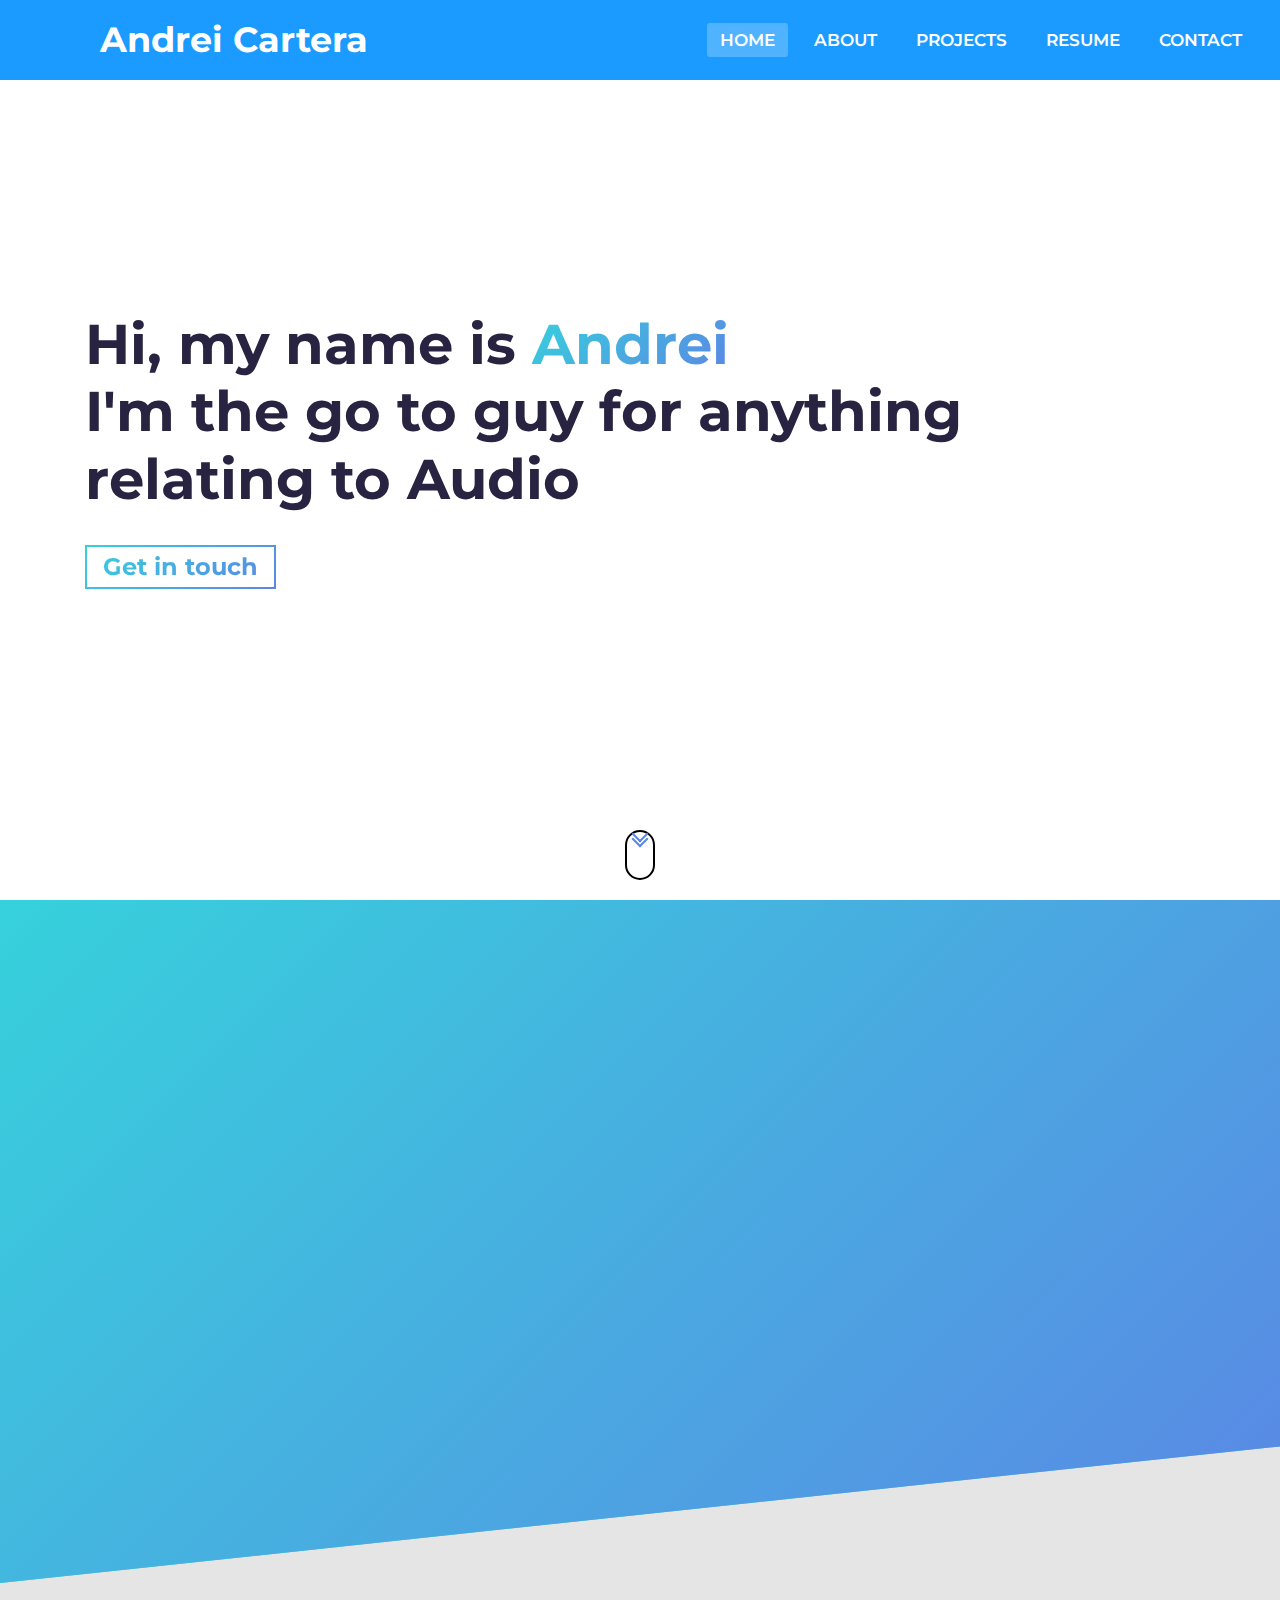
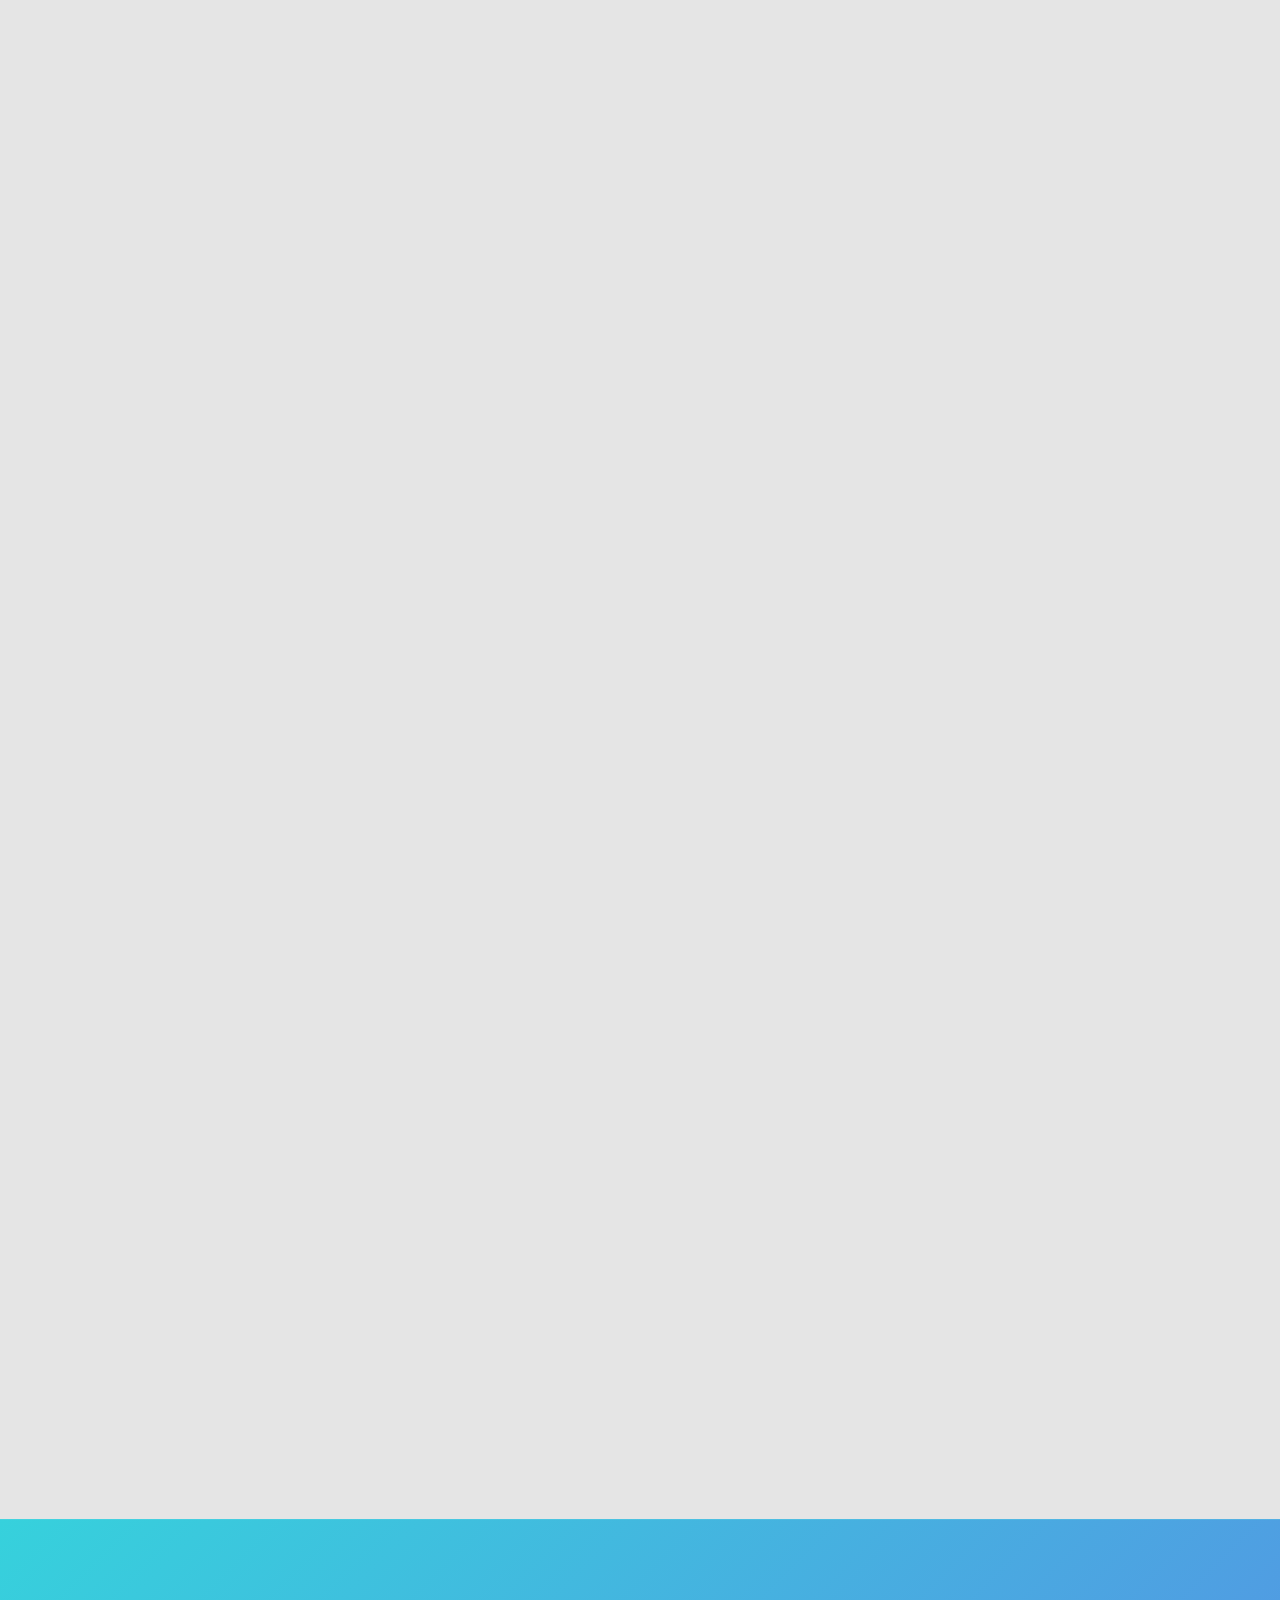
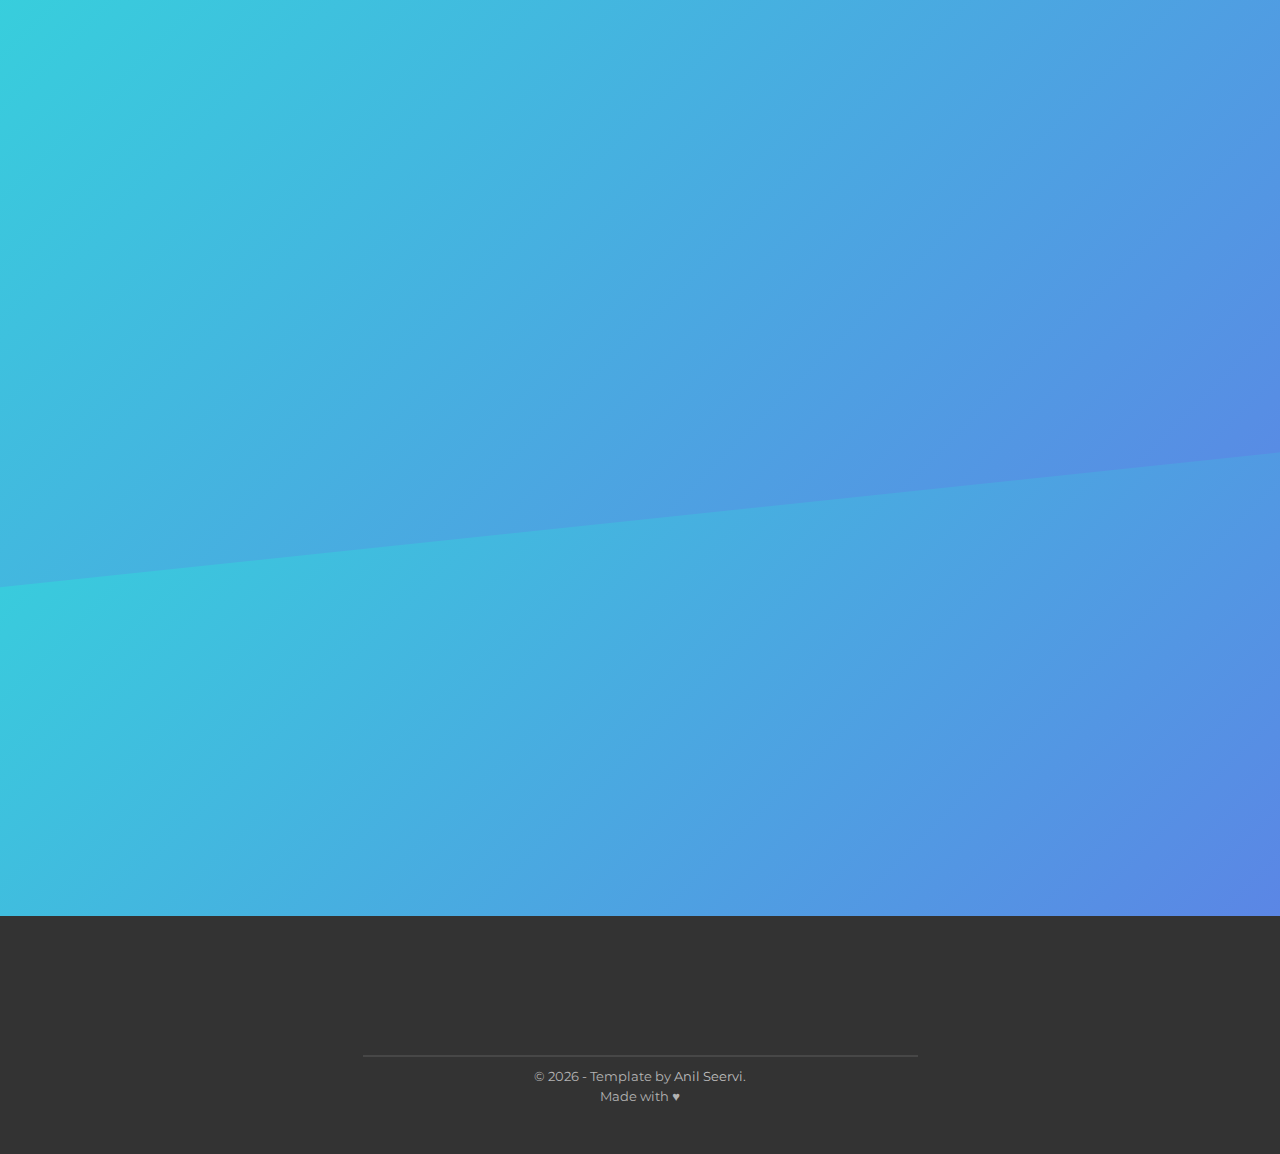
==== commit d1efc67f: "Added a navbar at the top, added more logos added new sections." ====
--- a/index.html
+++ b/index.html
@@ -27,7 +27,7 @@
     <meta name="description" content="Andrei Cartera | Audio Programmer" />
 
     <!-- Add a your png Logo to the assets folder and change the href attr accordingly  -->
-    <link rel="icon" type="image/png" href="./assets/Designer2-2.png" />
+    <link rel="icon" type="image/png" href="./assets/Designer4.png" />
 
     <!-- Add your primary-theme color for the value of content -->
     <meta name="theme-color" content="#36d1dc" />
@@ -84,6 +84,20 @@
       src="./javascript/scrollveal.js"
     ></script>
 
+    <script 
+      defer 
+      type="text/javascript"
+      src="./javascript/navbarscrollhighlight.js"
+    ></script>
+
+    <script>
+      // Event listener for DOMContentLoaded to set initial highlight
+      document.addEventListener('DOMContentLoaded', (event) => {
+        highlightActiveButton();
+      });
+
+      
+    </script>
     <!-- Remove Google Analytics once you have your portfolio website set-up -->
     <!-- Global site tag (gtag.js) - Google Analytics -->
     <!--
@@ -104,9 +118,22 @@
           <!-- End of Google Analytics -->
   </head>
   <body>
+
+    <!-- NavBar Section-->
+    <nav>
+      <label class="logo">Andrei Cartera</label>
+      <ul>
+        <li><a class="navbar-button active" onclick="addActive(this)" href="#">Home</a></li>
+        <li><a class="navbar-button"  onclick="addActive(this)"  href="#about">About</a></li>
+        <li><a class="navbar-button"  onclick="addActive(this)"  href="#projects">Projects</a></li>
+        <li><a class="navbar-button"  onclick="addActive(this)"  href="#resume">Resume</a></li>
+        <li><a class="navbar-button"  onclick="addActive(this)"  href="#contact">Contact</a></li>
+      </ul>
+    </nav>
     <!-- Hero Section -->
-    <div id="hero">
-      <section class="container">
+     
+    <section id="hero">
+      <div class="container">
         <h1 class="hero-title">
           Hi, my name is <span class="text-color-main name">Andrei</span>
           <br/>
@@ -115,11 +142,11 @@
         <p class="hero-cta">
           <a class="cta-btn cta-btn--hero" href="#about">Get in touch</a>
         </p>
-      </section>
+      </div>
       <a href="#about" class="scroll-down-link" aria-label="scroll-down">
         <div class="scroll-down"></div
       ></a>
-    </div>
+    </section>
     <!-- /END Hero Section -->
 
     <!-- About Section -->
@@ -291,6 +318,33 @@
     </section>
     <!-- End Projects Section -->
 
+    <!-- Resume Section-->
+    <section id="resume">
+      <div class="container">
+        <h2 class="section-title">Resume</h2>
+        <div class="row about-wrapper">
+          <div class="about-wrapper__image">
+            <img
+              class="img-fluid"
+              src="./assets/profile.png"
+              alt="Profile Image"
+              width="450"
+              height="350"
+            />
+          </div>
+          <div class="about-wrapper__image">
+            <img
+              class="img-fluid"
+              src="./assets/profile.png"
+              alt="Profile Image"
+              width="450"
+              height="350"
+            />
+          </div>
+        </div>
+      </div>
+    </section>
+    <!-- END Resume Section-->
     <!-- Contact Section -->
     <section id="contact">
       <div class="container">
--- a/css/main.css
+++ b/css/main.css
@@ -1 +1 @@
-@import"https://fonts.googleapis.com/css2?family=Montserrat:wght@400;700&display=swap";*{margin:0;padding:0;box-sizing:border-box;font-family:"Montserrat",sans-serif}html{font-size:62.5%;scroll-behavior:smooth}body{text-align:center;line-height:1.5}h1{font-weight:700}p,a{font-size:1.6rem}a{text-decoration:none}a:hover{transition:all .3s ease-in-out}.section-title{margin-bottom:4.5rem;font-size:4rem;text-transform:uppercase}@media(max-width: 37.5em){.section-title{font-size:2.8rem}}.dark-blue-color{color:#272341}.text-color-main{margin-left:1rem;color:#5b86e5;-webkit-text-fill-color:#5b86e5}@supports((-webkit-background-clip: text) or (background-clip: text)) or (-webkit-background-clip: text){.text-color-main{background-image:linear-gradient(135deg, #36d1dc 0%, #5b86e5 100%);-webkit-background-clip:text;background-clip:text;-webkit-text-fill-color:rgba(0,0,0,0);color:rgba(0,0,0,0)}}@media(max-width: 37.5em){.text-color-main{margin:0;background-image:none;-webkit-text-fill-color:#5b86e5;box-shadow:none}}.cta-btn{display:inline-block;position:relative;padding:.8rem 1.6rem;font-weight:bold;line-height:1;z-index:1;overflow:hidden;border-radius:3px;transition:all cubic-bezier(0.19, 1, 0.22, 1) .6s}.cta-btn:hover{box-shadow:1.5px 1.5px 3px rgba(174,174,192,.4),-1px -1px 3px #fff}@media(max-width: 37.5em){.cta-btn:hover{box-shadow:none}}.cta-btn::after{content:"";display:block;position:absolute;background-image:linear-gradient(135deg, #36d1dc 0%, #5b86e5 100%);width:0px;height:100%;left:0;top:0;z-index:-1;transition:all cubic-bezier(0.19, 1, 0.22, 1) .6s}@media(max-width: 37.5em){.cta-btn::after{width:0;height:0;background-image:none}}.cta-btn--hero{color:#5b86e5;-webkit-text-fill-color:#5b86e5;border:2px solid rgba(0,0,0,0);-o-border-image:linear-gradient(135deg, #36d1dc 0%, #5b86e5 100%);border-image:linear-gradient(135deg, #36d1dc 0%, #5b86e5 100%);border-image-slice:1}@supports((-webkit-background-clip: text) or (background-clip: text)) or (-webkit-background-clip: text){.cta-btn--hero{background-image:linear-gradient(135deg, #36d1dc 0%, #5b86e5 100%);-webkit-background-clip:text;background-clip:text;-webkit-text-fill-color:rgba(0,0,0,0);color:rgba(0,0,0,0)}}@media screen and (-ms-high-contrast: active),screen and (-ms-high-contrast: none){.cta-btn--hero{color:#5b86e5}.cta-btn--hero:hover{color:#fff}}@media(max-width: 37.5em){.cta-btn--hero{background-image:none;border:2px solid #5b86e5;box-shadow:none;-webkit-text-fill-color:#5b86e5}}.cta-btn--hero::after{height:410%;width:150%;transform:translate(-98%, -25%) rotate(45deg)}.cta-btn--hero:hover{-webkit-text-fill-color:#fff;text-decoration:none}@media(max-width: 37.5em){.cta-btn--hero:hover{-webkit-text-fill-color:#5b86e5}}.cta-btn--hero:hover::after{transform:translate(-9%, -25%) rotate(45deg)}.cta-btn--resume{border-radius:0;color:#fff;border:2px solid #fff}.cta-btn--resume::after{background:#fff}.cta-btn--resume:hover{color:#5b86e5;text-decoration:none;box-shadow:none}@media(max-width: 37.5em){.cta-btn--resume:hover{color:#fff}}.cta-btn--resume:hover::after{width:100%}.cta-btn--projects{box-shadow:inset 1px 1px 2px 2px rgba(174,174,192,.15),inset -2px -2px 2px rgba(255,255,255,.7);border:2px solid rgba(0,0,0,0)}@media(max-width: 37.5em){.cta-btn--projects{border:none;box-shadow:1.5px 1.5px 3px rgba(174,174,192,.4),-1px -1px 3px #fff}}.cta-btn--projects::after{height:250%;width:130%}.cta-btn--projects::after{transform:translate(-98%, -30%) rotate(45deg)}.cta-btn--projects:hover{box-shadow:1.5px 1.5px 3px rgba(174,174,192,.4),-1px -1px 3px #fff}.cta-btn--projects:hover::after{transform:translate(-12%, -30%) rotate(45deg)}.footer{background-color:#333;padding:4.8rem 0}.footer__text{font-size:1.3rem;color:#b3b3b3}.footer__text a{font-size:1.3rem;color:#bfbfbf;transition:all .2s ease-in-out;display:inline-block}.footer__text a:hover,.footer__text a:active{color:#36d1dc}.footer hr{margin:1rem auto;border:0;width:50%;border-top:2px solid rgba(255,255,255,.1)}.social-links{display:flex;justify-content:center}.social-links a{font-size:3rem;display:flex;flex-direction:column;justify-content:center;color:#fff;width:5rem;height:5rem;margin:1.6rem 1.6rem;transition:all ease .2s}.social-links a i{transition:all ease-in-out .2s}.social-links a:hover{transform:scale(1.1) translateY(-2px)}.social-links a:hover .fa-linkedin{color:#4875b4}.social-links a:hover .fa-stack-overflow{color:#f48024}.back-to-top i{color:#fff;margin:1rem 0 1.6rem;transition:all 200ms ease}.back-to-top i:hover{transform:translateY(-2px)}section{padding:5rem 0rem}@media(max-width: 37.5em){section{border:none;padding-left:1rem;padding-right:1rem}}section .row{display:grid;gap:2rem;grid-template-columns:1fr 2fr;grid-template-rows:1fr;padding:0 1.5rem}@media(max-width: 56.25em){section .row{grid-template-columns:1fr;grid-template-rows:auto}}@media(max-width: 37.5em){section .row{padding:0}}section .row p+p{margin-top:1rem}section .row span{margin-top:2rem}.container{width:100%;padding:0 1.5rem;margin:0 auto;max-width:1140px}@media(max-width: 75em){.container{max-width:960px;width:100%}}@media(max-width: 56.25em){.container{max-width:720px;width:100%;justify-content:center}}@media(max-width: 48em){.container{max-width:720px;width:100%}}@media(max-width: 37.5em){.container{max-width:540px;width:100%}}#about{background-color:#36d1dc;background-image:linear-gradient(135deg, #36d1dc 0%, #5b86e5 100%);color:#fff;height:100%;-webkit-clip-path:polygon(0 0, 100% 0, 100% 80%, 0 100%);clip-path:polygon(0 0, 100% 0, 100% 80%, 0 100%);padding-bottom:10%}@media(max-width: 75em){#about{height:100%;-webkit-clip-path:none;clip-path:none}}#about .about-wrapper{grid-template-columns:1fr 1fr}@media(max-width: 37.5em){#about .about-wrapper{padding-bottom:5rem;grid-template-columns:1fr}}#about .about-wrapper__image{display:flex;height:100%;align-items:center;justify-content:center}#about .about-wrapper__image img{max-width:350px;width:100%}@media(max-width: 75em){#about .about-wrapper__image{height:100%}}@media(max-width: 48em){#about .about-wrapper__image{padding-bottom:4rem}}#about .about-wrapper__info{display:flex;height:100%;justify-content:center;flex-direction:column;text-align:left}@media(max-width: 48em){#about .about-wrapper__info{align-items:center;text-align:center}}#contact{background-image:linear-gradient(135deg, #36d1dc 0%, #5b86e5 100%);-webkit-clip-path:polygon(0 15vh, 100% 0, 100% 100%, 0 100%);clip-path:polygon(0 15vh, 100% 0, 100% 100%, 0 100%);padding:15rem 0 10rem 0;margin-top:-15rem;margin-bottom:-1px;color:#fff}@media(max-width: 75em){#contact{padding:10rem 0;margin-top:0;-webkit-clip-path:none;clip-path:none}}#contact .contact-wrapper{margin-top:3.2rem;padding:0 2rem;backface-visibility:hidden}#contact .contact-wrapper__text{margin-bottom:2.5rem}#contact .contact-wrapper__text,#contact .contact-wrapper a{font-size:2.4rem}@media(max-width: 37.5em){#contact .contact-wrapper__text,#contact .contact-wrapper a{font-size:2rem}}#hero{min-height:100vh;height:100vh;display:flex;align-items:center;background:#fff;font-weight:400;color:#272341;padding:0rem 5.6rem;top:0;left:0;bottom:0;right:0;z-index:-1;line-height:1.2;animation:hidden 1000ms linear forwards}@media(max-width: 56.25em){#hero{justify-content:center}}@media(max-width: 37.5em){#hero{padding:0rem 1.6rem}}#hero .hero-title{font-size:5.6rem;font-weight:700;margin-bottom:3.2rem;text-align:left}#hero .hero-title span{margin:0;display:inline-block}@media(max-width: 75em){#hero .hero-title{font-size:4rem}}@media(max-width: 56.25em){#hero .hero-title{font-size:3.6rem;text-align:center}}@media(max-width: 37.5em){#hero .hero-title{font-size:3.5rem;line-height:1.5}}@media(max-width: 20em){#hero .hero-title{font-size:2.8rem}}#hero .hero-cta{display:flex}@media(max-width: 56.25em){#hero .hero-cta{justify-content:center}}#hero .hero-cta a{font-size:2.4rem}@media(max-width: 37.5em){#hero .hero-cta a{font-size:2rem}}.scroll-down-link{position:absolute;left:50%;bottom:20px;transform:translateX(-50%)}.scroll-down{height:50px;width:30px;border:2px solid #000;border-radius:50px;cursor:pointer}.scroll-down::before,.scroll-down::after{height:10px;width:10px;content:"";position:absolute;top:20%;left:50%;border:2px solid #5b86e5;transform:translate(-50%, -100%) rotate(45deg);border-top:none;border-left:none;animation:scroll-down 1s ease-in-out infinite}.scroll-down::after{top:30%;animation-delay:.3s}@keyframes hidden{0%{opacity:0}50%{opacity:0}100%{opacity:1}}@keyframes scroll-down{0%{opacity:0}30%{opacity:1}60%{opacity:1}100%{opacity:0;top:90%}}#projects{background-color:#e5e5e5;color:#272341;margin-top:-15rem;padding-top:15rem}@media(max-width: 75em){#projects{margin-top:0;padding-top:5rem}}@media(max-width: 37.5em){#projects{padding-bottom:1px}}#projects .project-wrapper{margin-bottom:15rem}@media(max-width: 37.5em){#projects .project-wrapper{margin-bottom:0rem}}#projects .project-wrapper .row{margin:0;margin-bottom:8rem}@media(max-width: 37.5em){#projects .project-wrapper .row{margin-bottom:4rem}}#projects .project-wrapper__text{width:100%;text-align:left}@media(max-width: 75em){#projects .project-wrapper__text{margin-bottom:4.8rem}}@media(max-width: 37.5em){#projects .project-wrapper__text{margin-bottom:2.5rem}}#projects .project-wrapper__text-title{font-weight:bold;margin-bottom:1.8rem;font-size:2.5rem}@media(max-width: 37.5em){#projects .project-wrapper__text-title{font-size:2rem}}#projects .project-wrapper__text-info{margin-bottom:1.5rem}#projects .project-wrapper__text-btns{width:100%;display:flex;align-items:center;flex-wrap:wrap}#projects .project-wrapper__image{width:90%;margin:0 auto}@media(max-width: 75em){#projects .project-wrapper__image{width:100%;margin:0}}#projects .project-wrapper__image .thumbnail{border:none;box-shadow:8px 8px 9px 7px rgba(174,174,192,.4),-5px -5px 15px 7px #fff}#projects .project-wrapper__image .thumbnail .img-fluid{width:100%;height:auto;vertical-align:middle;border-radius:2px}@media(max-width: 37.5em){#projects .project-wrapper__image .thumbnail{box-shadow:none;border:1px solid #d2d2d2;margin-bottom:3.2rem;transform:none}}#ProjectPage{min-height:80vh;height:80vh;display:flex;align-items:top;background:#fff;font-weight:400;color:#272341;padding:10rem 5.6rem;top:0;left:0;bottom:0;right:0;z-index:-1;line-height:1.2;animation:hidden 1000ms linear forwards}@media(max-width: 56.25em){#ProjectPage{justify-content:center}}@media(max-width: 37.5em){#ProjectPage{padding:0rem 1.6rem}}#ProjectPage .projectpage-title{font-size:10rem;font-weight:700;margin-bottom:3.2rem;text-align:left}.PPcontainer{width:100%;padding:0 1.5rem;margin-top:auto;max-width:1140px}@media(max-width: 75em){.PPcontainer{max-width:960px;width:100%}}@media(max-width: 56.25em){.PPcontainer{max-width:720px;width:100%;justify-content:center}}@media(max-width: 48em){.PPcontainer{max-width:720px;width:100%}}@media(max-width: 37.5em){.PPcontainer{max-width:540px;width:100%}}+@import"https://fonts.googleapis.com/css2?family=Montserrat:wght@400;700&display=swap";*{margin:0;padding:0;box-sizing:border-box;font-family:"Montserrat",sans-serif}html{font-size:62.5%;scroll-behavior:smooth}body{text-align:center;line-height:1.5}h1{font-weight:700}p,a{font-size:1.6rem}a{text-decoration:none}a:hover{transition:all .3s ease-in-out}.section-title{margin-bottom:4.5rem;font-size:4rem;text-transform:uppercase}@media(max-width: 37.5em){.section-title{font-size:2.8rem}}.dark-blue-color{color:#272341}.text-color-main{margin-left:1rem;color:#5b86e5;-webkit-text-fill-color:#5b86e5}@supports((-webkit-background-clip: text) or (background-clip: text)) or (-webkit-background-clip: text){.text-color-main{background-image:linear-gradient(135deg, #36d1dc 0%, #5b86e5 100%);-webkit-background-clip:text;background-clip:text;-webkit-text-fill-color:rgba(0,0,0,0);color:rgba(0,0,0,0)}}@media(max-width: 37.5em){.text-color-main{margin:0;background-image:none;-webkit-text-fill-color:#5b86e5;box-shadow:none}}.cta-btn{display:inline-block;position:relative;padding:.8rem 1.6rem;font-weight:bold;line-height:1;z-index:1;overflow:hidden;border-radius:3px;transition:all cubic-bezier(0.19, 1, 0.22, 1) .6s}.cta-btn:hover{box-shadow:1.5px 1.5px 3px rgba(174,174,192,.4),-1px -1px 3px #fff}@media(max-width: 37.5em){.cta-btn:hover{box-shadow:none}}.cta-btn::after{content:"";display:block;position:absolute;background-image:linear-gradient(135deg, #36d1dc 0%, #5b86e5 100%);width:0px;height:100%;left:0;top:0;z-index:-1;transition:all cubic-bezier(0.19, 1, 0.22, 1) .6s}@media(max-width: 37.5em){.cta-btn::after{width:0;height:0;background-image:none}}.cta-btn--hero{color:#5b86e5;-webkit-text-fill-color:#5b86e5;border:2px solid rgba(0,0,0,0);-o-border-image:linear-gradient(135deg, #36d1dc 0%, #5b86e5 100%);border-image:linear-gradient(135deg, #36d1dc 0%, #5b86e5 100%);border-image-slice:1}@supports((-webkit-background-clip: text) or (background-clip: text)) or (-webkit-background-clip: text){.cta-btn--hero{background-image:linear-gradient(135deg, #36d1dc 0%, #5b86e5 100%);-webkit-background-clip:text;background-clip:text;-webkit-text-fill-color:rgba(0,0,0,0);color:rgba(0,0,0,0)}}@media screen and (-ms-high-contrast: active),screen and (-ms-high-contrast: none){.cta-btn--hero{color:#5b86e5}.cta-btn--hero:hover{color:#fff}}@media(max-width: 37.5em){.cta-btn--hero{background-image:none;border:2px solid #5b86e5;box-shadow:none;-webkit-text-fill-color:#5b86e5}}.cta-btn--hero::after{height:410%;width:150%;transform:translate(-98%, -25%) rotate(45deg)}.cta-btn--hero:hover{-webkit-text-fill-color:#fff;text-decoration:none}@media(max-width: 37.5em){.cta-btn--hero:hover{-webkit-text-fill-color:#5b86e5}}.cta-btn--hero:hover::after{transform:translate(-9%, -25%) rotate(45deg)}.cta-btn--resume{border-radius:0;color:#fff;border:2px solid #fff}.cta-btn--resume::after{background:#fff}.cta-btn--resume:hover{color:#5b86e5;text-decoration:none;box-shadow:none}@media(max-width: 37.5em){.cta-btn--resume:hover{color:#fff}}.cta-btn--resume:hover::after{width:100%}.cta-btn--projects{box-shadow:inset 1px 1px 2px 2px rgba(174,174,192,.15),inset -2px -2px 2px rgba(255,255,255,.7);border:2px solid rgba(0,0,0,0)}@media(max-width: 37.5em){.cta-btn--projects{border:none;box-shadow:1.5px 1.5px 3px rgba(174,174,192,.4),-1px -1px 3px #fff}}.cta-btn--projects::after{height:250%;width:130%}.cta-btn--projects::after{transform:translate(-98%, -30%) rotate(45deg)}.cta-btn--projects:hover{box-shadow:1.5px 1.5px 3px rgba(174,174,192,.4),-1px -1px 3px #fff}.cta-btn--projects:hover::after{transform:translate(-12%, -30%) rotate(45deg)}.footer{background-color:#333;padding:4.8rem 0}.footer__text{font-size:1.3rem;color:#b3b3b3}.footer__text a{font-size:1.3rem;color:#bfbfbf;transition:all .2s ease-in-out;display:inline-block}.footer__text a:hover,.footer__text a:active{color:#36d1dc}.footer hr{margin:1rem auto;border:0;width:50%;border-top:2px solid rgba(255,255,255,.1)}.social-links{display:flex;justify-content:center}.social-links a{font-size:3rem;display:flex;flex-direction:column;justify-content:center;color:#fff;width:5rem;height:5rem;margin:1.6rem 1.6rem;transition:all ease .2s}.social-links a i{transition:all ease-in-out .2s}.social-links a:hover{transform:scale(1.1) translateY(-2px)}.social-links a:hover .fa-linkedin{color:#4875b4}.social-links a:hover .fa-stack-overflow{color:#f48024}.back-to-top i{color:#fff;margin:1rem 0 1.6rem;transition:all 200ms ease}.back-to-top i:hover{transform:translateY(-2px)}section{padding:5rem 0rem;padding-top:100px}@media(max-width: 37.5em){section{border:none;padding-left:1rem;padding-right:1rem}}section .row{display:grid;gap:2rem;grid-template-columns:1fr 2fr;grid-template-rows:1fr;padding:0 1.5rem}@media(max-width: 56.25em){section .row{grid-template-columns:1fr;grid-template-rows:auto}}@media(max-width: 37.5em){section .row{padding:0}}section .row p+p{margin-top:1rem}section .row span{margin-top:2rem}.container{width:100%;padding:0 1.5rem;margin:0 auto;max-width:1140px}@media(max-width: 75em){.container{max-width:960px;width:100%}}@media(max-width: 56.25em){.container{max-width:720px;width:100%;justify-content:center}}@media(max-width: 48em){.container{max-width:720px;width:100%}}@media(max-width: 37.5em){.container{max-width:540px;width:100%}}#resume{background-color:#36d1dc;background-image:linear-gradient(135deg, #36d1dc 0%, #5b86e5 100%);color:#fff;height:100%;-webkit-clip-path:polygon(0 0, 100% 0, 100% 80%, 0 100%);clip-path:polygon(0 0, 100% 0, 100% 80%, 0 100%);padding-bottom:10%}@media(max-width: 75em){#resume{height:100%;-webkit-clip-path:none;clip-path:none}}#resume .about-wrapper{grid-template-columns:1fr 1fr}@media(max-width: 37.5em){#resume .about-wrapper{padding-bottom:5rem;grid-template-columns:1fr}}#resume .about-wrapper__image{display:flex;height:100%;align-items:center;justify-content:center}#resume .about-wrapper__image img{max-width:350px;width:100%}@media(max-width: 75em){#resume .about-wrapper__image{height:100%}}@media(max-width: 48em){#resume .about-wrapper__image{padding-bottom:4rem}}#resume .about-wrapper__info{display:flex;height:100%;justify-content:center;flex-direction:column;text-align:left}@media(max-width: 48em){#resume .about-wrapper__info{align-items:center;text-align:center}}#contact{background-image:linear-gradient(135deg, #36d1dc 0%, #5b86e5 100%);-webkit-clip-path:polygon(0 15vh, 100% 0, 100% 100%, 0 100%);clip-path:polygon(0 15vh, 100% 0, 100% 100%, 0 100%);padding:15rem 0 10rem 0;margin-top:-15rem;margin-bottom:-1px;color:#fff}@media(max-width: 75em){#contact{padding:10rem 0;margin-top:0;-webkit-clip-path:none;clip-path:none}}#contact .contact-wrapper{margin-top:3.2rem;padding:0 2rem;backface-visibility:hidden}#contact .contact-wrapper__text{margin-bottom:2.5rem}#contact .contact-wrapper__text,#contact .contact-wrapper a{font-size:2.4rem}@media(max-width: 37.5em){#contact .contact-wrapper__text,#contact .contact-wrapper a{font-size:2rem}}#hero{min-height:100vh;height:100vh;display:flex;align-items:center;background:#fff;font-weight:400;color:#272341;padding:0rem 5.6rem;top:0;left:0;bottom:0;right:0;z-index:-1;line-height:1.2;animation:hidden 1000ms linear forwards}@media(max-width: 56.25em){#hero{justify-content:center}}@media(max-width: 37.5em){#hero{padding:0rem 1.6rem}}#hero .hero-title{font-size:5.6rem;font-weight:700;margin-bottom:3.2rem;text-align:left}#hero .hero-title span{margin:0;display:inline-block}@media(max-width: 75em){#hero .hero-title{font-size:4rem}}@media(max-width: 56.25em){#hero .hero-title{font-size:3.6rem;text-align:center}}@media(max-width: 37.5em){#hero .hero-title{font-size:3.5rem;line-height:1.5}}@media(max-width: 20em){#hero .hero-title{font-size:2.8rem}}#hero .hero-cta{display:flex}@media(max-width: 56.25em){#hero .hero-cta{justify-content:center}}#hero .hero-cta a{font-size:2.4rem}@media(max-width: 37.5em){#hero .hero-cta a{font-size:2rem}}.scroll-down-link{position:absolute;left:50%;bottom:20px;transform:translateX(-50%)}.scroll-down{height:50px;width:30px;border:2px solid #000;border-radius:50px;cursor:pointer}.scroll-down::before,.scroll-down::after{height:10px;width:10px;content:"";position:absolute;top:20%;left:50%;border:2px solid #5b86e5;transform:translate(-50%, -100%) rotate(45deg);border-top:none;border-left:none;animation:scroll-down 1s ease-in-out infinite}.scroll-down::after{top:30%;animation-delay:.3s}@keyframes hidden{0%{opacity:0}50%{opacity:0}100%{opacity:1}}@keyframes scroll-down{0%{opacity:0}30%{opacity:1}60%{opacity:1}100%{opacity:0;top:90%}}#projects{background-color:#e5e5e5;color:#272341;margin-top:-15rem;padding-top:15rem}@media(max-width: 75em){#projects{margin-top:0;padding-top:5rem}}@media(max-width: 37.5em){#projects{padding-bottom:1px}}#projects .project-wrapper{margin-bottom:15rem}@media(max-width: 37.5em){#projects .project-wrapper{margin-bottom:0rem}}#projects .project-wrapper .row{margin:0;margin-bottom:8rem}@media(max-width: 37.5em){#projects .project-wrapper .row{margin-bottom:4rem}}#projects .project-wrapper__text{width:100%;text-align:left}@media(max-width: 75em){#projects .project-wrapper__text{margin-bottom:4.8rem}}@media(max-width: 37.5em){#projects .project-wrapper__text{margin-bottom:2.5rem}}#projects .project-wrapper__text-title{font-weight:bold;margin-bottom:1.8rem;font-size:2.5rem}@media(max-width: 37.5em){#projects .project-wrapper__text-title{font-size:2rem}}#projects .project-wrapper__text-info{margin-bottom:1.5rem}#projects .project-wrapper__text-btns{width:100%;display:flex;align-items:center;flex-wrap:wrap}#projects .project-wrapper__image{width:90%;margin:0 auto}@media(max-width: 75em){#projects .project-wrapper__image{width:100%;margin:0}}#projects .project-wrapper__image .thumbnail{border:none;box-shadow:8px 8px 9px 7px rgba(174,174,192,.4),-5px -5px 15px 7px #fff}#projects .project-wrapper__image .thumbnail .img-fluid{width:100%;height:auto;vertical-align:middle;border-radius:2px}@media(max-width: 37.5em){#projects .project-wrapper__image .thumbnail{box-shadow:none;border:1px solid #d2d2d2;margin-bottom:3.2rem;transform:none}}#ProjectPage{min-height:80vh;height:80vh;display:flex;align-items:top;background:#fff;font-weight:400;color:#272341;padding:10rem 5.6rem;top:0;left:0;bottom:0;right:0;z-index:-1;line-height:1.2;animation:hidden 1000ms linear forwards}@media(max-width: 56.25em){#ProjectPage{justify-content:center}}@media(max-width: 37.5em){#ProjectPage{padding:0rem 1.6rem}}#ProjectPage .projectpage-title{font-size:10rem;font-weight:700;margin-bottom:3.2rem;text-align:left}.PPcontainer{width:100%;padding:0 1.5rem;margin-top:auto;max-width:1140px}@media(max-width: 75em){.PPcontainer{max-width:960px;width:100%}}@media(max-width: 56.25em){.PPcontainer{max-width:720px;width:100%;justify-content:center}}@media(max-width: 48em){.PPcontainer{max-width:720px;width:100%}}@media(max-width: 37.5em){.PPcontainer{max-width:540px;width:100%}}nav{position:fixed;z-index:1;background:#1b9bff;height:80px;width:100%;text-align:left}label.logo{color:#fff;font-size:35px;line-height:80px;padding:0 100px;font-weight:bold;text-align:left}nav ul{float:right;margin-right:20px}nav ul li{display:inline-block;line-height:80px;margin:0 5px}nav ul li a{color:#fff;font-size:17px;padding:7px 13px;border-radius:3px;text-transform:uppercase}.navbar-button{font-style:normal;font-weight:600}a.active,a:hover{background:#50b3ff;transition:.5s}.checkbtn{font-size:30px;color:#fff;float:right;line-height:80px;margin-right:40px;cursor:pointer;display:none}#check{display:none}@media(max-width: 952px){label.logo{font-size:30px;padding-left:50px}nav ul li a{font-size:16px}}@media(max-width: 858px){.checkbtn{display:block}ul{position:fixed;width:100%;height:100vh;background:#2c3e50;top:80px;left:-100%;text-align:center;transition:all .5s}nav ul li{display:block;margin:50px 0;line-height:30px}nav ul li a{font-size:20px}a:hover,a.active{background:none;color:#0082e6}#check:checked~ul{left:0}}#about{background-color:#36d1dc;background-image:linear-gradient(135deg, #36d1dc 0%, #5b86e5 100%);color:#fff;height:100%;-webkit-clip-path:polygon(0 0, 100% 0, 100% 80%, 0 100%);clip-path:polygon(0 0, 100% 0, 100% 80%, 0 100%);padding-bottom:10%}@media(max-width: 75em){#about{height:100%;-webkit-clip-path:none;clip-path:none}}#about .about-wrapper{grid-template-columns:1fr 1fr}@media(max-width: 37.5em){#about .about-wrapper{padding-bottom:5rem;grid-template-columns:1fr}}#about .about-wrapper__image{display:flex;height:100%;align-items:center;justify-content:center}#about .about-wrapper__image img{max-width:350px;width:100%}@media(max-width: 75em){#about .about-wrapper__image{height:100%}}@media(max-width: 48em){#about .about-wrapper__image{padding-bottom:4rem}}#about .about-wrapper__info{display:flex;height:100%;justify-content:center;flex-direction:column;text-align:left}@media(max-width: 48em){#about .about-wrapper__info{align-items:center;text-align:center}}--- a/css/main.css
+++ b/css/main.css
@@ -1 +1 @@
-@import"https://fonts.googleapis.com/css2?family=Montserrat:wght@400;700&display=swap";*{margin:0;padding:0;box-sizing:border-box;font-family:"Montserrat",sans-serif}html{font-size:62.5%;scroll-behavior:smooth}body{text-align:center;line-height:1.5}h1{font-weight:700}p,a{font-size:1.6rem}a{text-decoration:none}a:hover{transition:all .3s ease-in-out}.section-title{margin-bottom:4.5rem;font-size:4rem;text-transform:uppercase}@media(max-width: 37.5em){.section-title{font-size:2.8rem}}.dark-blue-color{color:#272341}.text-color-main{margin-left:1rem;color:#5b86e5;-webkit-text-fill-color:#5b86e5}@supports((-webkit-background-clip: text) or (background-clip: text)) or (-webkit-background-clip: text){.text-color-main{background-image:linear-gradient(135deg, #36d1dc 0%, #5b86e5 100%);-webkit-background-clip:text;background-clip:text;-webkit-text-fill-color:rgba(0,0,0,0);color:rgba(0,0,0,0)}}@media(max-width: 37.5em){.text-color-main{margin:0;background-image:none;-webkit-text-fill-color:#5b86e5;box-shadow:none}}.cta-btn{display:inline-block;position:relative;padding:.8rem 1.6rem;font-weight:bold;line-height:1;z-index:1;overflow:hidden;border-radius:3px;transition:all cubic-bezier(0.19, 1, 0.22, 1) .6s}.cta-btn:hover{box-shadow:1.5px 1.5px 3px rgba(174,174,192,.4),-1px -1px 3px #fff}@media(max-width: 37.5em){.cta-btn:hover{box-shadow:none}}.cta-btn::after{content:"";display:block;position:absolute;background-image:linear-gradient(135deg, #36d1dc 0%, #5b86e5 100%);width:0px;height:100%;left:0;top:0;z-index:-1;transition:all cubic-bezier(0.19, 1, 0.22, 1) .6s}@media(max-width: 37.5em){.cta-btn::after{width:0;height:0;background-image:none}}.cta-btn--hero{color:#5b86e5;-webkit-text-fill-color:#5b86e5;border:2px solid rgba(0,0,0,0);-o-border-image:linear-gradient(135deg, #36d1dc 0%, #5b86e5 100%);border-image:linear-gradient(135deg, #36d1dc 0%, #5b86e5 100%);border-image-slice:1}@supports((-webkit-background-clip: text) or (background-clip: text)) or (-webkit-background-clip: text){.cta-btn--hero{background-image:linear-gradient(135deg, #36d1dc 0%, #5b86e5 100%);-webkit-background-clip:text;background-clip:text;-webkit-text-fill-color:rgba(0,0,0,0);color:rgba(0,0,0,0)}}@media screen and (-ms-high-contrast: active),screen and (-ms-high-contrast: none){.cta-btn--hero{color:#5b86e5}.cta-btn--hero:hover{color:#fff}}@media(max-width: 37.5em){.cta-btn--hero{background-image:none;border:2px solid #5b86e5;box-shadow:none;-webkit-text-fill-color:#5b86e5}}.cta-btn--hero::after{height:410%;width:150%;transform:translate(-98%, -25%) rotate(45deg)}.cta-btn--hero:hover{-webkit-text-fill-color:#fff;text-decoration:none}@media(max-width: 37.5em){.cta-btn--hero:hover{-webkit-text-fill-color:#5b86e5}}.cta-btn--hero:hover::after{transform:translate(-9%, -25%) rotate(45deg)}.cta-btn--resume{border-radius:0;color:#fff;border:2px solid #fff}.cta-btn--resume::after{background:#fff}.cta-btn--resume:hover{color:#5b86e5;text-decoration:none;box-shadow:none}@media(max-width: 37.5em){.cta-btn--resume:hover{color:#fff}}.cta-btn--resume:hover::after{width:100%}.cta-btn--projects{box-shadow:inset 1px 1px 2px 2px rgba(174,174,192,.15),inset -2px -2px 2px rgba(255,255,255,.7);border:2px solid rgba(0,0,0,0)}@media(max-width: 37.5em){.cta-btn--projects{border:none;box-shadow:1.5px 1.5px 3px rgba(174,174,192,.4),-1px -1px 3px #fff}}.cta-btn--projects::after{height:250%;width:130%}.cta-btn--projects::after{transform:translate(-98%, -30%) rotate(45deg)}.cta-btn--projects:hover{box-shadow:1.5px 1.5px 3px rgba(174,174,192,.4),-1px -1px 3px #fff}.cta-btn--projects:hover::after{transform:translate(-12%, -30%) rotate(45deg)}.footer{background-color:#333;padding:4.8rem 0}.footer__text{font-size:1.3rem;color:#b3b3b3}.footer__text a{font-size:1.3rem;color:#bfbfbf;transition:all .2s ease-in-out;display:inline-block}.footer__text a:hover,.footer__text a:active{color:#36d1dc}.footer hr{margin:1rem auto;border:0;width:50%;border-top:2px solid rgba(255,255,255,.1)}.social-links{display:flex;justify-content:center}.social-links a{font-size:3rem;display:flex;flex-direction:column;justify-content:center;color:#fff;width:5rem;height:5rem;margin:1.6rem 1.6rem;transition:all ease .2s}.social-links a i{transition:all ease-in-out .2s}.social-links a:hover{transform:scale(1.1) translateY(-2px)}.social-links a:hover .fa-linkedin{color:#4875b4}.social-links a:hover .fa-stack-overflow{color:#f48024}.back-to-top i{color:#fff;margin:1rem 0 1.6rem;transition:all 200ms ease}.back-to-top i:hover{transform:translateY(-2px)}section{padding:5rem 0rem}@media(max-width: 37.5em){section{border:none;padding-left:1rem;padding-right:1rem}}section .row{display:grid;gap:2rem;grid-template-columns:1fr 2fr;grid-template-rows:1fr;padding:0 1.5rem}@media(max-width: 56.25em){section .row{grid-template-columns:1fr;grid-template-rows:auto}}@media(max-width: 37.5em){section .row{padding:0}}section .row p+p{margin-top:1rem}section .row span{margin-top:2rem}.container{width:100%;padding:0 1.5rem;margin:0 auto;max-width:1140px}@media(max-width: 75em){.container{max-width:960px;width:100%}}@media(max-width: 56.25em){.container{max-width:720px;width:100%;justify-content:center}}@media(max-width: 48em){.container{max-width:720px;width:100%}}@media(max-width: 37.5em){.container{max-width:540px;width:100%}}#about{background-color:#36d1dc;background-image:linear-gradient(135deg, #36d1dc 0%, #5b86e5 100%);color:#fff;height:100%;-webkit-clip-path:polygon(0 0, 100% 0, 100% 80%, 0 100%);clip-path:polygon(0 0, 100% 0, 100% 80%, 0 100%);padding-bottom:10%}@media(max-width: 75em){#about{height:100%;-webkit-clip-path:none;clip-path:none}}#about .about-wrapper{grid-template-columns:1fr 1fr}@media(max-width: 37.5em){#about .about-wrapper{padding-bottom:5rem;grid-template-columns:1fr}}#about .about-wrapper__image{display:flex;height:100%;align-items:center;justify-content:center}#about .about-wrapper__image img{max-width:350px;width:100%}@media(max-width: 75em){#about .about-wrapper__image{height:100%}}@media(max-width: 48em){#about .about-wrapper__image{padding-bottom:4rem}}#about .about-wrapper__info{display:flex;height:100%;justify-content:center;flex-direction:column;text-align:left}@media(max-width: 48em){#about .about-wrapper__info{align-items:center;text-align:center}}#contact{background-image:linear-gradient(135deg, #36d1dc 0%, #5b86e5 100%);-webkit-clip-path:polygon(0 15vh, 100% 0, 100% 100%, 0 100%);clip-path:polygon(0 15vh, 100% 0, 100% 100%, 0 100%);padding:15rem 0 10rem 0;margin-top:-15rem;margin-bottom:-1px;color:#fff}@media(max-width: 75em){#contact{padding:10rem 0;margin-top:0;-webkit-clip-path:none;clip-path:none}}#contact .contact-wrapper{margin-top:3.2rem;padding:0 2rem;backface-visibility:hidden}#contact .contact-wrapper__text{margin-bottom:2.5rem}#contact .contact-wrapper__text,#contact .contact-wrapper a{font-size:2.4rem}@media(max-width: 37.5em){#contact .contact-wrapper__text,#contact .contact-wrapper a{font-size:2rem}}#hero{min-height:100vh;height:100vh;display:flex;align-items:center;background:#fff;font-weight:400;color:#272341;padding:0rem 5.6rem;top:0;left:0;bottom:0;right:0;z-index:-1;line-height:1.2;animation:hidden 1000ms linear forwards}@media(max-width: 56.25em){#hero{justify-content:center}}@media(max-width: 37.5em){#hero{padding:0rem 1.6rem}}#hero .hero-title{font-size:5.6rem;font-weight:700;margin-bottom:3.2rem;text-align:left}#hero .hero-title span{margin:0;display:inline-block}@media(max-width: 75em){#hero .hero-title{font-size:4rem}}@media(max-width: 56.25em){#hero .hero-title{font-size:3.6rem;text-align:center}}@media(max-width: 37.5em){#hero .hero-title{font-size:3.5rem;line-height:1.5}}@media(max-width: 20em){#hero .hero-title{font-size:2.8rem}}#hero .hero-cta{display:flex}@media(max-width: 56.25em){#hero .hero-cta{justify-content:center}}#hero .hero-cta a{font-size:2.4rem}@media(max-width: 37.5em){#hero .hero-cta a{font-size:2rem}}.scroll-down-link{position:absolute;left:50%;bottom:20px;transform:translateX(-50%)}.scroll-down{height:50px;width:30px;border:2px solid #000;border-radius:50px;cursor:pointer}.scroll-down::before,.scroll-down::after{height:10px;width:10px;content:"";position:absolute;top:20%;left:50%;border:2px solid #5b86e5;transform:translate(-50%, -100%) rotate(45deg);border-top:none;border-left:none;animation:scroll-down 1s ease-in-out infinite}.scroll-down::after{top:30%;animation-delay:.3s}@keyframes hidden{0%{opacity:0}50%{opacity:0}100%{opacity:1}}@keyframes scroll-down{0%{opacity:0}30%{opacity:1}60%{opacity:1}100%{opacity:0;top:90%}}#projects{background-color:#e5e5e5;color:#272341;margin-top:-15rem;padding-top:15rem}@media(max-width: 75em){#projects{margin-top:0;padding-top:5rem}}@media(max-width: 37.5em){#projects{padding-bottom:1px}}#projects .project-wrapper{margin-bottom:15rem}@media(max-width: 37.5em){#projects .project-wrapper{margin-bottom:0rem}}#projects .project-wrapper .row{margin:0;margin-bottom:8rem}@media(max-width: 37.5em){#projects .project-wrapper .row{margin-bottom:4rem}}#projects .project-wrapper__text{width:100%;text-align:left}@media(max-width: 75em){#projects .project-wrapper__text{margin-bottom:4.8rem}}@media(max-width: 37.5em){#projects .project-wrapper__text{margin-bottom:2.5rem}}#projects .project-wrapper__text-title{font-weight:bold;margin-bottom:1.8rem;font-size:2.5rem}@media(max-width: 37.5em){#projects .project-wrapper__text-title{font-size:2rem}}#projects .project-wrapper__text-info{margin-bottom:1.5rem}#projects .project-wrapper__text-btns{width:100%;display:flex;align-items:center;flex-wrap:wrap}#projects .project-wrapper__image{width:90%;margin:0 auto}@media(max-width: 75em){#projects .project-wrapper__image{width:100%;margin:0}}#projects .project-wrapper__image .thumbnail{border:none;box-shadow:8px 8px 9px 7px rgba(174,174,192,.4),-5px -5px 15px 7px #fff}#projects .project-wrapper__image .thumbnail .img-fluid{width:100%;height:auto;vertical-align:middle;border-radius:2px}@media(max-width: 37.5em){#projects .project-wrapper__image .thumbnail{box-shadow:none;border:1px solid #d2d2d2;margin-bottom:3.2rem;transform:none}}#ProjectPage{min-height:80vh;height:80vh;display:flex;align-items:top;background:#fff;font-weight:400;color:#272341;padding:10rem 5.6rem;top:0;left:0;bottom:0;right:0;z-index:-1;line-height:1.2;animation:hidden 1000ms linear forwards}@media(max-width: 56.25em){#ProjectPage{justify-content:center}}@media(max-width: 37.5em){#ProjectPage{padding:0rem 1.6rem}}#ProjectPage .projectpage-title{font-size:10rem;font-weight:700;margin-bottom:3.2rem;text-align:left}.PPcontainer{width:100%;padding:0 1.5rem;margin-top:auto;max-width:1140px}@media(max-width: 75em){.PPcontainer{max-width:960px;width:100%}}@media(max-width: 56.25em){.PPcontainer{max-width:720px;width:100%;justify-content:center}}@media(max-width: 48em){.PPcontainer{max-width:720px;width:100%}}@media(max-width: 37.5em){.PPcontainer{max-width:540px;width:100%}}+@import"https://fonts.googleapis.com/css2?family=Montserrat:wght@400;700&display=swap";*{margin:0;padding:0;box-sizing:border-box;font-family:"Montserrat",sans-serif}html{font-size:62.5%;scroll-behavior:smooth}body{text-align:center;line-height:1.5}h1{font-weight:700}p,a{font-size:1.6rem}a{text-decoration:none}a:hover{transition:all .3s ease-in-out}.section-title{margin-bottom:4.5rem;font-size:4rem;text-transform:uppercase}@media(max-width: 37.5em){.section-title{font-size:2.8rem}}.dark-blue-color{color:#272341}.text-color-main{margin-left:1rem;color:#5b86e5;-webkit-text-fill-color:#5b86e5}@supports((-webkit-background-clip: text) or (background-clip: text)) or (-webkit-background-clip: text){.text-color-main{background-image:linear-gradient(135deg, #36d1dc 0%, #5b86e5 100%);-webkit-background-clip:text;background-clip:text;-webkit-text-fill-color:rgba(0,0,0,0);color:rgba(0,0,0,0)}}@media(max-width: 37.5em){.text-color-main{margin:0;background-image:none;-webkit-text-fill-color:#5b86e5;box-shadow:none}}.cta-btn{display:inline-block;position:relative;padding:.8rem 1.6rem;font-weight:bold;line-height:1;z-index:1;overflow:hidden;border-radius:3px;transition:all cubic-bezier(0.19, 1, 0.22, 1) .6s}.cta-btn:hover{box-shadow:1.5px 1.5px 3px rgba(174,174,192,.4),-1px -1px 3px #fff}@media(max-width: 37.5em){.cta-btn:hover{box-shadow:none}}.cta-btn::after{content:"";display:block;position:absolute;background-image:linear-gradient(135deg, #36d1dc 0%, #5b86e5 100%);width:0px;height:100%;left:0;top:0;z-index:-1;transition:all cubic-bezier(0.19, 1, 0.22, 1) .6s}@media(max-width: 37.5em){.cta-btn::after{width:0;height:0;background-image:none}}.cta-btn--hero{color:#5b86e5;-webkit-text-fill-color:#5b86e5;border:2px solid rgba(0,0,0,0);-o-border-image:linear-gradient(135deg, #36d1dc 0%, #5b86e5 100%);border-image:linear-gradient(135deg, #36d1dc 0%, #5b86e5 100%);border-image-slice:1}@supports((-webkit-background-clip: text) or (background-clip: text)) or (-webkit-background-clip: text){.cta-btn--hero{background-image:linear-gradient(135deg, #36d1dc 0%, #5b86e5 100%);-webkit-background-clip:text;background-clip:text;-webkit-text-fill-color:rgba(0,0,0,0);color:rgba(0,0,0,0)}}@media screen and (-ms-high-contrast: active),screen and (-ms-high-contrast: none){.cta-btn--hero{color:#5b86e5}.cta-btn--hero:hover{color:#fff}}@media(max-width: 37.5em){.cta-btn--hero{background-image:none;border:2px solid #5b86e5;box-shadow:none;-webkit-text-fill-color:#5b86e5}}.cta-btn--hero::after{height:410%;width:150%;transform:translate(-98%, -25%) rotate(45deg)}.cta-btn--hero:hover{-webkit-text-fill-color:#fff;text-decoration:none}@media(max-width: 37.5em){.cta-btn--hero:hover{-webkit-text-fill-color:#5b86e5}}.cta-btn--hero:hover::after{transform:translate(-9%, -25%) rotate(45deg)}.cta-btn--resume{border-radius:0;color:#fff;border:2px solid #fff}.cta-btn--resume::after{background:#fff}.cta-btn--resume:hover{color:#5b86e5;text-decoration:none;box-shadow:none}@media(max-width: 37.5em){.cta-btn--resume:hover{color:#fff}}.cta-btn--resume:hover::after{width:100%}.cta-btn--projects{box-shadow:inset 1px 1px 2px 2px rgba(174,174,192,.15),inset -2px -2px 2px rgba(255,255,255,.7);border:2px solid rgba(0,0,0,0)}@media(max-width: 37.5em){.cta-btn--projects{border:none;box-shadow:1.5px 1.5px 3px rgba(174,174,192,.4),-1px -1px 3px #fff}}.cta-btn--projects::after{height:250%;width:130%}.cta-btn--projects::after{transform:translate(-98%, -30%) rotate(45deg)}.cta-btn--projects:hover{box-shadow:1.5px 1.5px 3px rgba(174,174,192,.4),-1px -1px 3px #fff}.cta-btn--projects:hover::after{transform:translate(-12%, -30%) rotate(45deg)}.footer{background-color:#333;padding:4.8rem 0}.footer__text{font-size:1.3rem;color:#b3b3b3}.footer__text a{font-size:1.3rem;color:#bfbfbf;transition:all .2s ease-in-out;display:inline-block}.footer__text a:hover,.footer__text a:active{color:#36d1dc}.footer hr{margin:1rem auto;border:0;width:50%;border-top:2px solid rgba(255,255,255,.1)}.social-links{display:flex;justify-content:center}.social-links a{font-size:3rem;display:flex;flex-direction:column;justify-content:center;color:#fff;width:5rem;height:5rem;margin:1.6rem 1.6rem;transition:all ease .2s}.social-links a i{transition:all ease-in-out .2s}.social-links a:hover{transform:scale(1.1) translateY(-2px)}.social-links a:hover .fa-linkedin{color:#4875b4}.social-links a:hover .fa-stack-overflow{color:#f48024}.back-to-top i{color:#fff;margin:1rem 0 1.6rem;transition:all 200ms ease}.back-to-top i:hover{transform:translateY(-2px)}section{padding:5rem 0rem;padding-top:100px}@media(max-width: 37.5em){section{border:none;padding-left:1rem;padding-right:1rem}}section .row{display:grid;gap:2rem;grid-template-columns:1fr 2fr;grid-template-rows:1fr;padding:0 1.5rem}@media(max-width: 56.25em){section .row{grid-template-columns:1fr;grid-template-rows:auto}}@media(max-width: 37.5em){section .row{padding:0}}section .row p+p{margin-top:1rem}section .row span{margin-top:2rem}.container{width:100%;padding:0 1.5rem;margin:0 auto;max-width:1140px}@media(max-width: 75em){.container{max-width:960px;width:100%}}@media(max-width: 56.25em){.container{max-width:720px;width:100%;justify-content:center}}@media(max-width: 48em){.container{max-width:720px;width:100%}}@media(max-width: 37.5em){.container{max-width:540px;width:100%}}#resume{background-color:#36d1dc;background-image:linear-gradient(135deg, #36d1dc 0%, #5b86e5 100%);color:#fff;height:100%;-webkit-clip-path:polygon(0 0, 100% 0, 100% 80%, 0 100%);clip-path:polygon(0 0, 100% 0, 100% 80%, 0 100%);padding-bottom:10%}@media(max-width: 75em){#resume{height:100%;-webkit-clip-path:none;clip-path:none}}#resume .about-wrapper{grid-template-columns:1fr 1fr}@media(max-width: 37.5em){#resume .about-wrapper{padding-bottom:5rem;grid-template-columns:1fr}}#resume .about-wrapper__image{display:flex;height:100%;align-items:center;justify-content:center}#resume .about-wrapper__image img{max-width:350px;width:100%}@media(max-width: 75em){#resume .about-wrapper__image{height:100%}}@media(max-width: 48em){#resume .about-wrapper__image{padding-bottom:4rem}}#resume .about-wrapper__info{display:flex;height:100%;justify-content:center;flex-direction:column;text-align:left}@media(max-width: 48em){#resume .about-wrapper__info{align-items:center;text-align:center}}#contact{background-image:linear-gradient(135deg, #36d1dc 0%, #5b86e5 100%);-webkit-clip-path:polygon(0 15vh, 100% 0, 100% 100%, 0 100%);clip-path:polygon(0 15vh, 100% 0, 100% 100%, 0 100%);padding:15rem 0 10rem 0;margin-top:-15rem;margin-bottom:-1px;color:#fff}@media(max-width: 75em){#contact{padding:10rem 0;margin-top:0;-webkit-clip-path:none;clip-path:none}}#contact .contact-wrapper{margin-top:3.2rem;padding:0 2rem;backface-visibility:hidden}#contact .contact-wrapper__text{margin-bottom:2.5rem}#contact .contact-wrapper__text,#contact .contact-wrapper a{font-size:2.4rem}@media(max-width: 37.5em){#contact .contact-wrapper__text,#contact .contact-wrapper a{font-size:2rem}}#hero{min-height:100vh;height:100vh;display:flex;align-items:center;background:#fff;font-weight:400;color:#272341;padding:0rem 5.6rem;top:0;left:0;bottom:0;right:0;z-index:-1;line-height:1.2;animation:hidden 1000ms linear forwards}@media(max-width: 56.25em){#hero{justify-content:center}}@media(max-width: 37.5em){#hero{padding:0rem 1.6rem}}#hero .hero-title{font-size:5.6rem;font-weight:700;margin-bottom:3.2rem;text-align:left}#hero .hero-title span{margin:0;display:inline-block}@media(max-width: 75em){#hero .hero-title{font-size:4rem}}@media(max-width: 56.25em){#hero .hero-title{font-size:3.6rem;text-align:center}}@media(max-width: 37.5em){#hero .hero-title{font-size:3.5rem;line-height:1.5}}@media(max-width: 20em){#hero .hero-title{font-size:2.8rem}}#hero .hero-cta{display:flex}@media(max-width: 56.25em){#hero .hero-cta{justify-content:center}}#hero .hero-cta a{font-size:2.4rem}@media(max-width: 37.5em){#hero .hero-cta a{font-size:2rem}}.scroll-down-link{position:absolute;left:50%;bottom:20px;transform:translateX(-50%)}.scroll-down{height:50px;width:30px;border:2px solid #000;border-radius:50px;cursor:pointer}.scroll-down::before,.scroll-down::after{height:10px;width:10px;content:"";position:absolute;top:20%;left:50%;border:2px solid #5b86e5;transform:translate(-50%, -100%) rotate(45deg);border-top:none;border-left:none;animation:scroll-down 1s ease-in-out infinite}.scroll-down::after{top:30%;animation-delay:.3s}@keyframes hidden{0%{opacity:0}50%{opacity:0}100%{opacity:1}}@keyframes scroll-down{0%{opacity:0}30%{opacity:1}60%{opacity:1}100%{opacity:0;top:90%}}#projects{background-color:#e5e5e5;color:#272341;margin-top:-15rem;padding-top:15rem}@media(max-width: 75em){#projects{margin-top:0;padding-top:5rem}}@media(max-width: 37.5em){#projects{padding-bottom:1px}}#projects .project-wrapper{margin-bottom:15rem}@media(max-width: 37.5em){#projects .project-wrapper{margin-bottom:0rem}}#projects .project-wrapper .row{margin:0;margin-bottom:8rem}@media(max-width: 37.5em){#projects .project-wrapper .row{margin-bottom:4rem}}#projects .project-wrapper__text{width:100%;text-align:left}@media(max-width: 75em){#projects .project-wrapper__text{margin-bottom:4.8rem}}@media(max-width: 37.5em){#projects .project-wrapper__text{margin-bottom:2.5rem}}#projects .project-wrapper__text-title{font-weight:bold;margin-bottom:1.8rem;font-size:2.5rem}@media(max-width: 37.5em){#projects .project-wrapper__text-title{font-size:2rem}}#projects .project-wrapper__text-info{margin-bottom:1.5rem}#projects .project-wrapper__text-btns{width:100%;display:flex;align-items:center;flex-wrap:wrap}#projects .project-wrapper__image{width:90%;margin:0 auto}@media(max-width: 75em){#projects .project-wrapper__image{width:100%;margin:0}}#projects .project-wrapper__image .thumbnail{border:none;box-shadow:8px 8px 9px 7px rgba(174,174,192,.4),-5px -5px 15px 7px #fff}#projects .project-wrapper__image .thumbnail .img-fluid{width:100%;height:auto;vertical-align:middle;border-radius:2px}@media(max-width: 37.5em){#projects .project-wrapper__image .thumbnail{box-shadow:none;border:1px solid #d2d2d2;margin-bottom:3.2rem;transform:none}}#ProjectPage{min-height:80vh;height:80vh;display:flex;align-items:top;background:#fff;font-weight:400;color:#272341;padding:10rem 5.6rem;top:0;left:0;bottom:0;right:0;z-index:-1;line-height:1.2;animation:hidden 1000ms linear forwards}@media(max-width: 56.25em){#ProjectPage{justify-content:center}}@media(max-width: 37.5em){#ProjectPage{padding:0rem 1.6rem}}#ProjectPage .projectpage-title{font-size:10rem;font-weight:700;margin-bottom:3.2rem;text-align:left}.PPcontainer{width:100%;padding:0 1.5rem;margin-top:auto;max-width:1140px}@media(max-width: 75em){.PPcontainer{max-width:960px;width:100%}}@media(max-width: 56.25em){.PPcontainer{max-width:720px;width:100%;justify-content:center}}@media(max-width: 48em){.PPcontainer{max-width:720px;width:100%}}@media(max-width: 37.5em){.PPcontainer{max-width:540px;width:100%}}nav{position:fixed;z-index:1;background:#1b9bff;height:80px;width:100%;text-align:left}label.logo{color:#fff;font-size:35px;line-height:80px;padding:0 100px;font-weight:bold;text-align:left}nav ul{float:right;margin-right:20px}nav ul li{display:inline-block;line-height:80px;margin:0 5px}nav ul li a{color:#fff;font-size:17px;padding:7px 13px;border-radius:3px;text-transform:uppercase}.navbar-button{font-style:normal;font-weight:600}a.active,a:hover{background:#50b3ff;transition:.5s}.checkbtn{font-size:30px;color:#fff;float:right;line-height:80px;margin-right:40px;cursor:pointer;display:none}#check{display:none}@media(max-width: 952px){label.logo{font-size:30px;padding-left:50px}nav ul li a{font-size:16px}}@media(max-width: 858px){.checkbtn{display:block}ul{position:fixed;width:100%;height:100vh;background:#2c3e50;top:80px;left:-100%;text-align:center;transition:all .5s}nav ul li{display:block;margin:50px 0;line-height:30px}nav ul li a{font-size:20px}a:hover,a.active{background:none;color:#0082e6}#check:checked~ul{left:0}}#about{background-color:#36d1dc;background-image:linear-gradient(135deg, #36d1dc 0%, #5b86e5 100%);color:#fff;height:100%;-webkit-clip-path:polygon(0 0, 100% 0, 100% 80%, 0 100%);clip-path:polygon(0 0, 100% 0, 100% 80%, 0 100%);padding-bottom:10%}@media(max-width: 75em){#about{height:100%;-webkit-clip-path:none;clip-path:none}}#about .about-wrapper{grid-template-columns:1fr 1fr}@media(max-width: 37.5em){#about .about-wrapper{padding-bottom:5rem;grid-template-columns:1fr}}#about .about-wrapper__image{display:flex;height:100%;align-items:center;justify-content:center}#about .about-wrapper__image img{max-width:350px;width:100%}@media(max-width: 75em){#about .about-wrapper__image{height:100%}}@media(max-width: 48em){#about .about-wrapper__image{padding-bottom:4rem}}#about .about-wrapper__info{display:flex;height:100%;justify-content:center;flex-direction:column;text-align:left}@media(max-width: 48em){#about .about-wrapper__info{align-items:center;text-align:center}}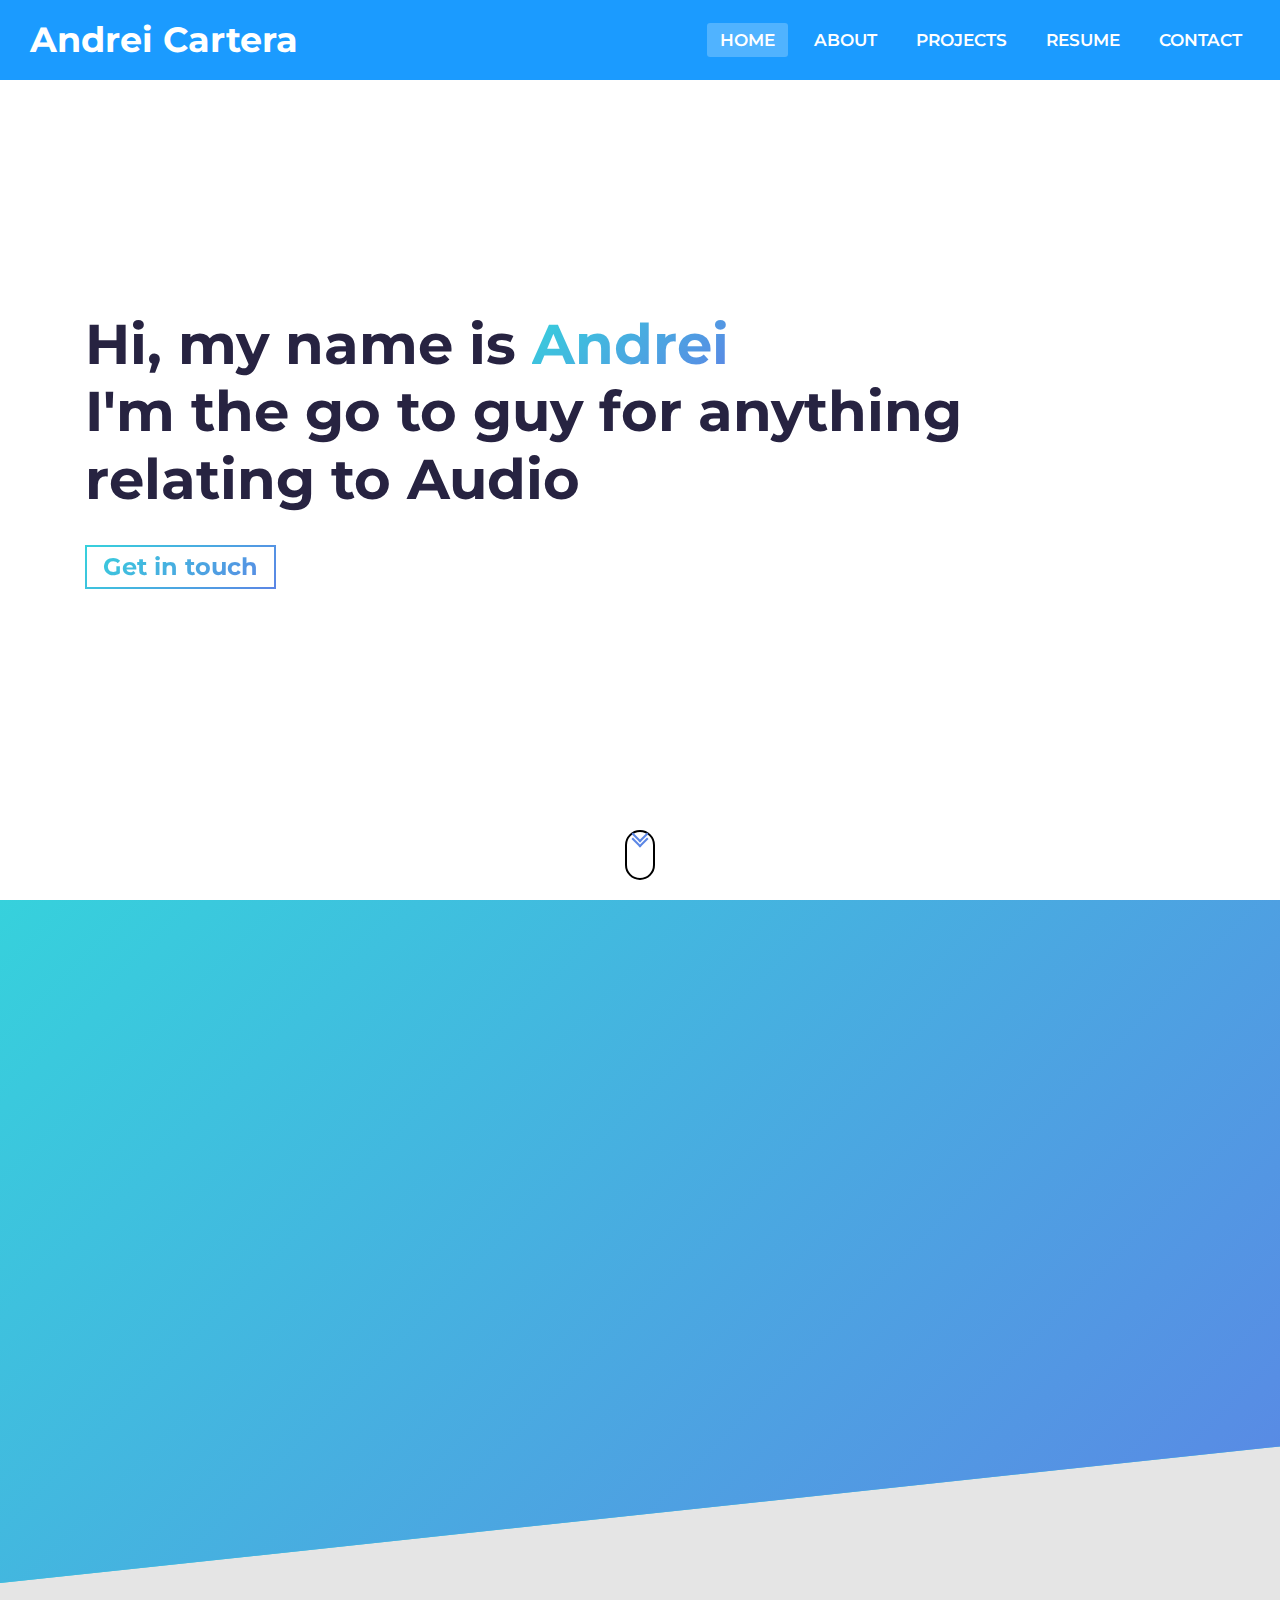
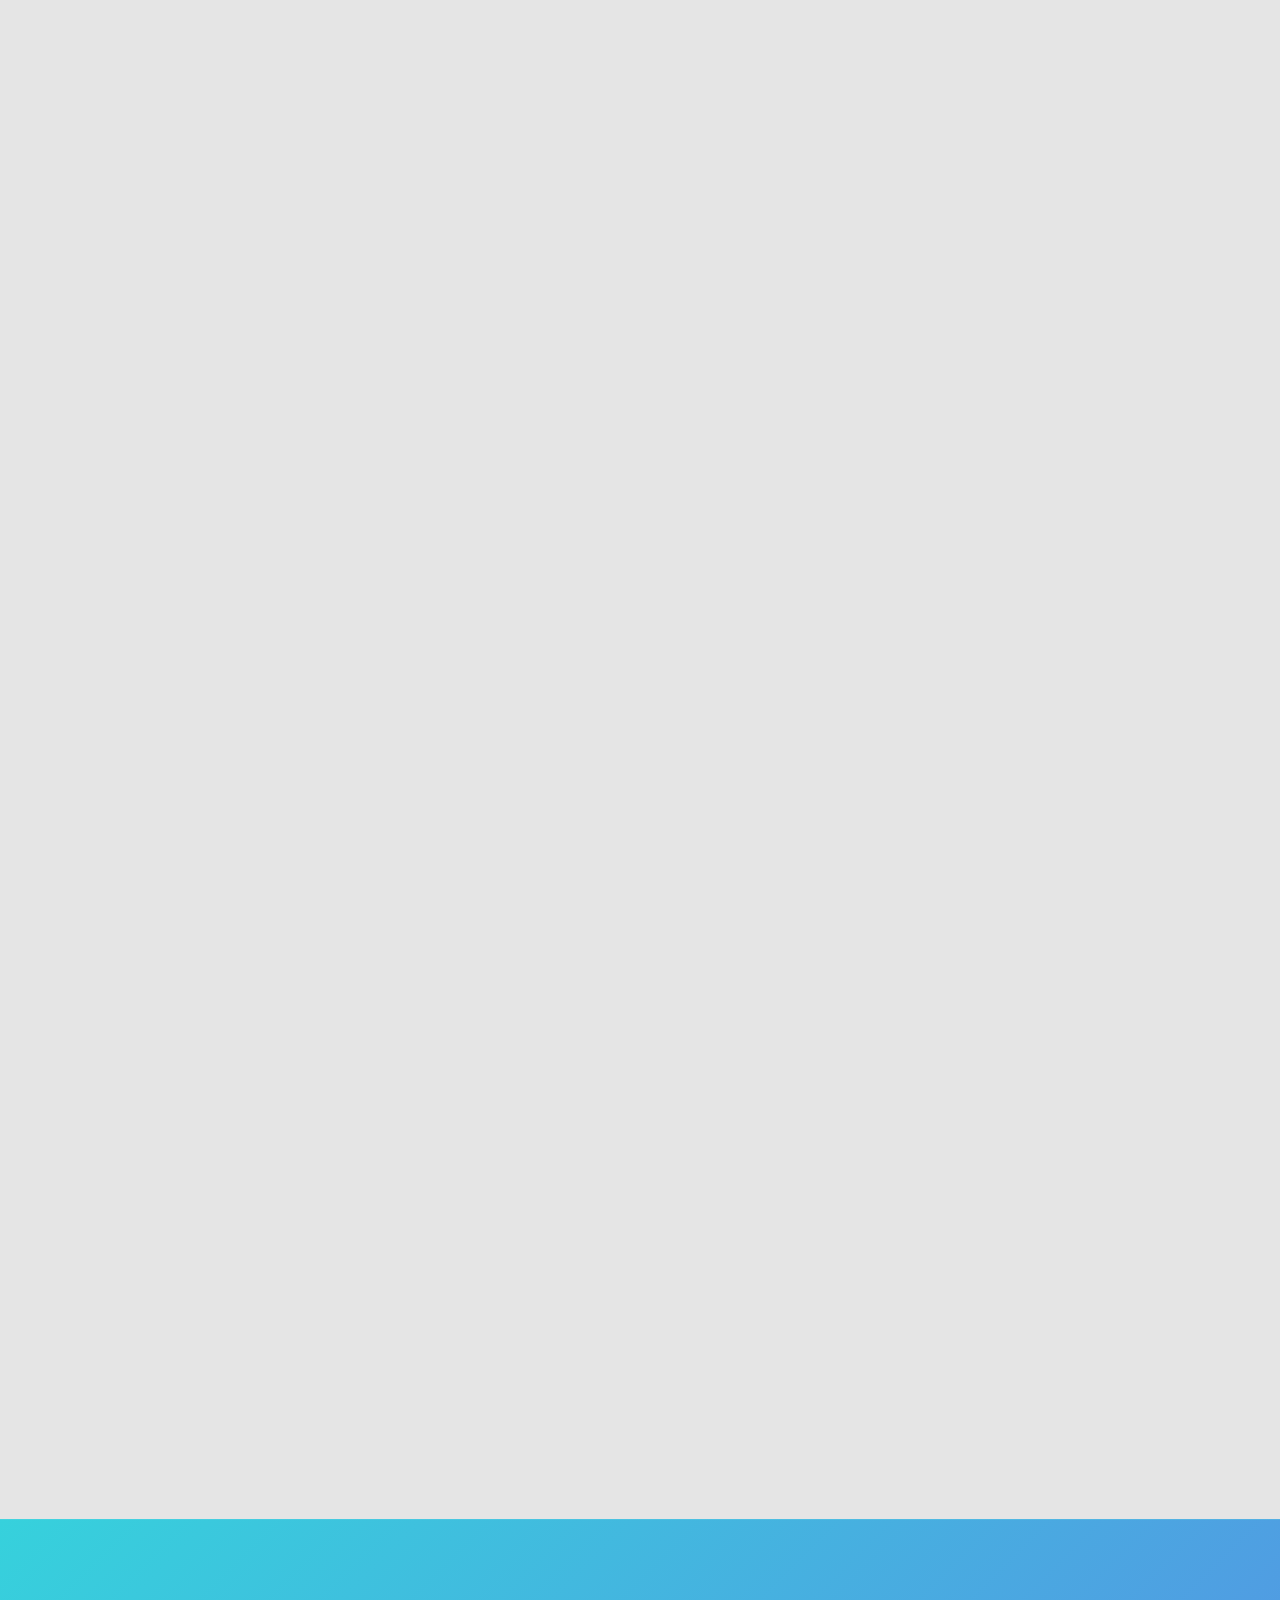
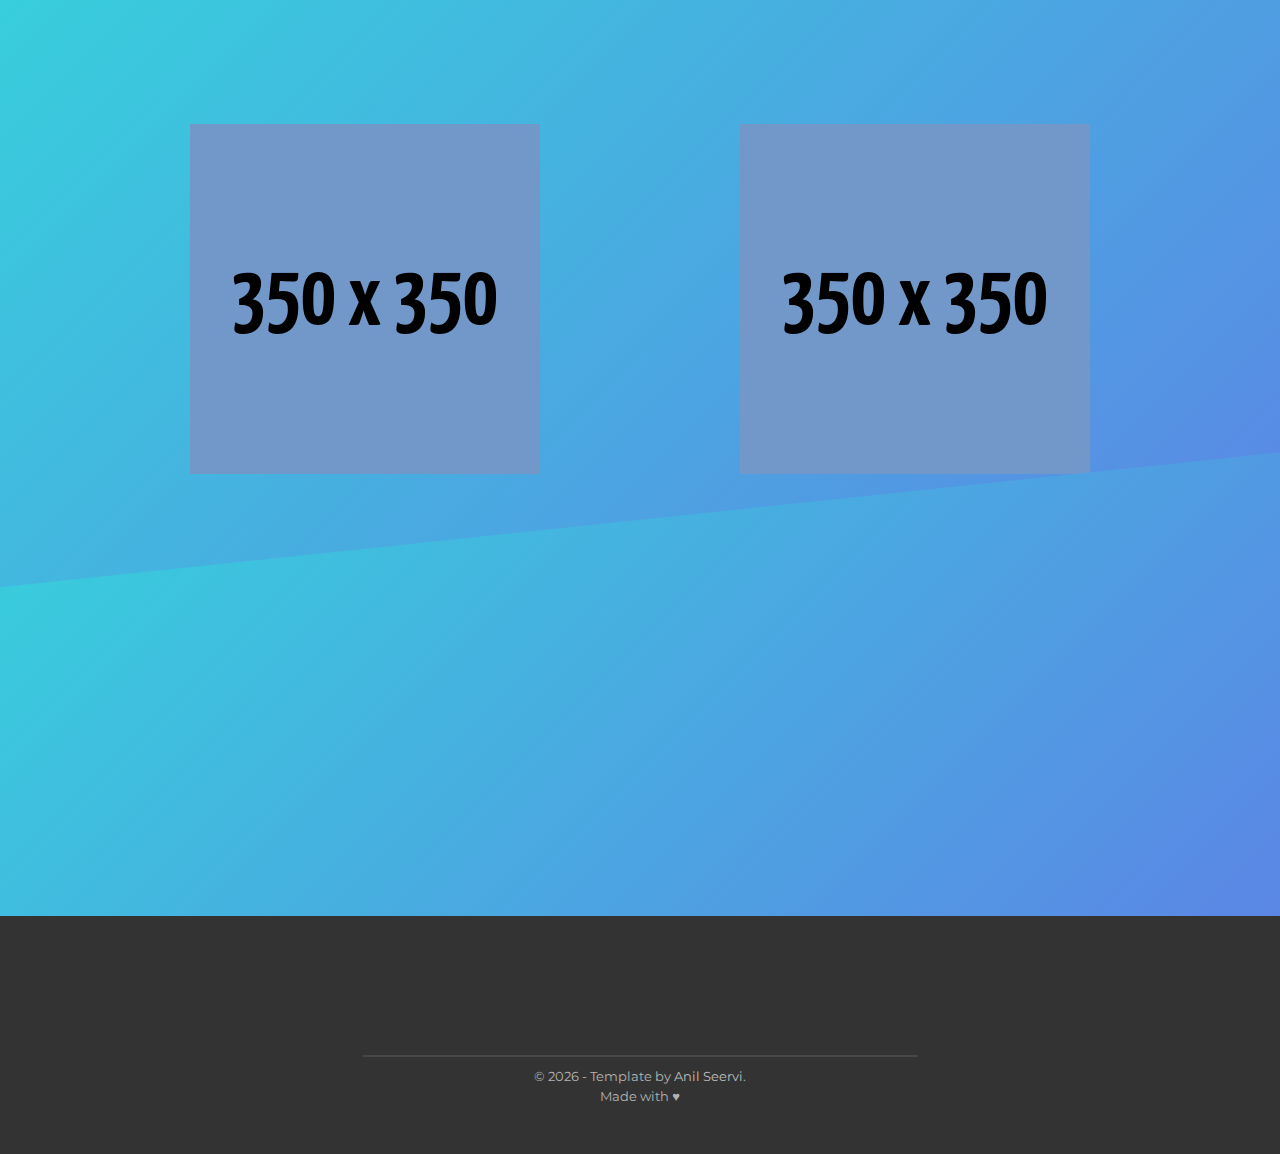
==== commit 211cb363: "..." ====
--- a/index.html
+++ b/index.html
@@ -322,22 +322,22 @@
     <section id="resume">
       <div class="container">
         <h2 class="section-title">Resume</h2>
-        <div class="row about-wrapper">
-          <div class="about-wrapper__image">
+        <div class="row resume-wrapper">
+          <div class="resume-wrapper__image rounded">
             <img
               class="img-fluid"
               src="./assets/profile.png"
               alt="Profile Image"
-              width="450"
+              width="350"
               height="350"
             />
           </div>
-          <div class="about-wrapper__image">
+          <div class="resume-wrapper__image rounded">
             <img
               class="img-fluid"
               src="./assets/profile.png"
               alt="Profile Image"
-              width="450"
+              width="350"
               height="350"
             />
           </div>
--- a/css/main.css
+++ b/css/main.css
@@ -1 +1 @@
-@import"https://fonts.googleapis.com/css2?family=Montserrat:wght@400;700&display=swap";*{margin:0;padding:0;box-sizing:border-box;font-family:"Montserrat",sans-serif}html{font-size:62.5%;scroll-behavior:smooth}body{text-align:center;line-height:1.5}h1{font-weight:700}p,a{font-size:1.6rem}a{text-decoration:none}a:hover{transition:all .3s ease-in-out}.section-title{margin-bottom:4.5rem;font-size:4rem;text-transform:uppercase}@media(max-width: 37.5em){.section-title{font-size:2.8rem}}.dark-blue-color{color:#272341}.text-color-main{margin-left:1rem;color:#5b86e5;-webkit-text-fill-color:#5b86e5}@supports((-webkit-background-clip: text) or (background-clip: text)) or (-webkit-background-clip: text){.text-color-main{background-image:linear-gradient(135deg, #36d1dc 0%, #5b86e5 100%);-webkit-background-clip:text;background-clip:text;-webkit-text-fill-color:rgba(0,0,0,0);color:rgba(0,0,0,0)}}@media(max-width: 37.5em){.text-color-main{margin:0;background-image:none;-webkit-text-fill-color:#5b86e5;box-shadow:none}}.cta-btn{display:inline-block;position:relative;padding:.8rem 1.6rem;font-weight:bold;line-height:1;z-index:1;overflow:hidden;border-radius:3px;transition:all cubic-bezier(0.19, 1, 0.22, 1) .6s}.cta-btn:hover{box-shadow:1.5px 1.5px 3px rgba(174,174,192,.4),-1px -1px 3px #fff}@media(max-width: 37.5em){.cta-btn:hover{box-shadow:none}}.cta-btn::after{content:"";display:block;position:absolute;background-image:linear-gradient(135deg, #36d1dc 0%, #5b86e5 100%);width:0px;height:100%;left:0;top:0;z-index:-1;transition:all cubic-bezier(0.19, 1, 0.22, 1) .6s}@media(max-width: 37.5em){.cta-btn::after{width:0;height:0;background-image:none}}.cta-btn--hero{color:#5b86e5;-webkit-text-fill-color:#5b86e5;border:2px solid rgba(0,0,0,0);-o-border-image:linear-gradient(135deg, #36d1dc 0%, #5b86e5 100%);border-image:linear-gradient(135deg, #36d1dc 0%, #5b86e5 100%);border-image-slice:1}@supports((-webkit-background-clip: text) or (background-clip: text)) or (-webkit-background-clip: text){.cta-btn--hero{background-image:linear-gradient(135deg, #36d1dc 0%, #5b86e5 100%);-webkit-background-clip:text;background-clip:text;-webkit-text-fill-color:rgba(0,0,0,0);color:rgba(0,0,0,0)}}@media screen and (-ms-high-contrast: active),screen and (-ms-high-contrast: none){.cta-btn--hero{color:#5b86e5}.cta-btn--hero:hover{color:#fff}}@media(max-width: 37.5em){.cta-btn--hero{background-image:none;border:2px solid #5b86e5;box-shadow:none;-webkit-text-fill-color:#5b86e5}}.cta-btn--hero::after{height:410%;width:150%;transform:translate(-98%, -25%) rotate(45deg)}.cta-btn--hero:hover{-webkit-text-fill-color:#fff;text-decoration:none}@media(max-width: 37.5em){.cta-btn--hero:hover{-webkit-text-fill-color:#5b86e5}}.cta-btn--hero:hover::after{transform:translate(-9%, -25%) rotate(45deg)}.cta-btn--resume{border-radius:0;color:#fff;border:2px solid #fff}.cta-btn--resume::after{background:#fff}.cta-btn--resume:hover{color:#5b86e5;text-decoration:none;box-shadow:none}@media(max-width: 37.5em){.cta-btn--resume:hover{color:#fff}}.cta-btn--resume:hover::after{width:100%}.cta-btn--projects{box-shadow:inset 1px 1px 2px 2px rgba(174,174,192,.15),inset -2px -2px 2px rgba(255,255,255,.7);border:2px solid rgba(0,0,0,0)}@media(max-width: 37.5em){.cta-btn--projects{border:none;box-shadow:1.5px 1.5px 3px rgba(174,174,192,.4),-1px -1px 3px #fff}}.cta-btn--projects::after{height:250%;width:130%}.cta-btn--projects::after{transform:translate(-98%, -30%) rotate(45deg)}.cta-btn--projects:hover{box-shadow:1.5px 1.5px 3px rgba(174,174,192,.4),-1px -1px 3px #fff}.cta-btn--projects:hover::after{transform:translate(-12%, -30%) rotate(45deg)}.footer{background-color:#333;padding:4.8rem 0}.footer__text{font-size:1.3rem;color:#b3b3b3}.footer__text a{font-size:1.3rem;color:#bfbfbf;transition:all .2s ease-in-out;display:inline-block}.footer__text a:hover,.footer__text a:active{color:#36d1dc}.footer hr{margin:1rem auto;border:0;width:50%;border-top:2px solid rgba(255,255,255,.1)}.social-links{display:flex;justify-content:center}.social-links a{font-size:3rem;display:flex;flex-direction:column;justify-content:center;color:#fff;width:5rem;height:5rem;margin:1.6rem 1.6rem;transition:all ease .2s}.social-links a i{transition:all ease-in-out .2s}.social-links a:hover{transform:scale(1.1) translateY(-2px)}.social-links a:hover .fa-linkedin{color:#4875b4}.social-links a:hover .fa-stack-overflow{color:#f48024}.back-to-top i{color:#fff;margin:1rem 0 1.6rem;transition:all 200ms ease}.back-to-top i:hover{transform:translateY(-2px)}section{padding:5rem 0rem;padding-top:100px}@media(max-width: 37.5em){section{border:none;padding-left:1rem;padding-right:1rem}}section .row{display:grid;gap:2rem;grid-template-columns:1fr 2fr;grid-template-rows:1fr;padding:0 1.5rem}@media(max-width: 56.25em){section .row{grid-template-columns:1fr;grid-template-rows:auto}}@media(max-width: 37.5em){section .row{padding:0}}section .row p+p{margin-top:1rem}section .row span{margin-top:2rem}.container{width:100%;padding:0 1.5rem;margin:0 auto;max-width:1140px}@media(max-width: 75em){.container{max-width:960px;width:100%}}@media(max-width: 56.25em){.container{max-width:720px;width:100%;justify-content:center}}@media(max-width: 48em){.container{max-width:720px;width:100%}}@media(max-width: 37.5em){.container{max-width:540px;width:100%}}#resume{background-color:#36d1dc;background-image:linear-gradient(135deg, #36d1dc 0%, #5b86e5 100%);color:#fff;height:100%;-webkit-clip-path:polygon(0 0, 100% 0, 100% 80%, 0 100%);clip-path:polygon(0 0, 100% 0, 100% 80%, 0 100%);padding-bottom:10%}@media(max-width: 75em){#resume{height:100%;-webkit-clip-path:none;clip-path:none}}#resume .about-wrapper{grid-template-columns:1fr 1fr}@media(max-width: 37.5em){#resume .about-wrapper{padding-bottom:5rem;grid-template-columns:1fr}}#resume .about-wrapper__image{display:flex;height:100%;align-items:center;justify-content:center}#resume .about-wrapper__image img{max-width:350px;width:100%}@media(max-width: 75em){#resume .about-wrapper__image{height:100%}}@media(max-width: 48em){#resume .about-wrapper__image{padding-bottom:4rem}}#resume .about-wrapper__info{display:flex;height:100%;justify-content:center;flex-direction:column;text-align:left}@media(max-width: 48em){#resume .about-wrapper__info{align-items:center;text-align:center}}#contact{background-image:linear-gradient(135deg, #36d1dc 0%, #5b86e5 100%);-webkit-clip-path:polygon(0 15vh, 100% 0, 100% 100%, 0 100%);clip-path:polygon(0 15vh, 100% 0, 100% 100%, 0 100%);padding:15rem 0 10rem 0;margin-top:-15rem;margin-bottom:-1px;color:#fff}@media(max-width: 75em){#contact{padding:10rem 0;margin-top:0;-webkit-clip-path:none;clip-path:none}}#contact .contact-wrapper{margin-top:3.2rem;padding:0 2rem;backface-visibility:hidden}#contact .contact-wrapper__text{margin-bottom:2.5rem}#contact .contact-wrapper__text,#contact .contact-wrapper a{font-size:2.4rem}@media(max-width: 37.5em){#contact .contact-wrapper__text,#contact .contact-wrapper a{font-size:2rem}}#hero{min-height:100vh;height:100vh;display:flex;align-items:center;background:#fff;font-weight:400;color:#272341;padding:0rem 5.6rem;top:0;left:0;bottom:0;right:0;z-index:-1;line-height:1.2;animation:hidden 1000ms linear forwards}@media(max-width: 56.25em){#hero{justify-content:center}}@media(max-width: 37.5em){#hero{padding:0rem 1.6rem}}#hero .hero-title{font-size:5.6rem;font-weight:700;margin-bottom:3.2rem;text-align:left}#hero .hero-title span{margin:0;display:inline-block}@media(max-width: 75em){#hero .hero-title{font-size:4rem}}@media(max-width: 56.25em){#hero .hero-title{font-size:3.6rem;text-align:center}}@media(max-width: 37.5em){#hero .hero-title{font-size:3.5rem;line-height:1.5}}@media(max-width: 20em){#hero .hero-title{font-size:2.8rem}}#hero .hero-cta{display:flex}@media(max-width: 56.25em){#hero .hero-cta{justify-content:center}}#hero .hero-cta a{font-size:2.4rem}@media(max-width: 37.5em){#hero .hero-cta a{font-size:2rem}}.scroll-down-link{position:absolute;left:50%;bottom:20px;transform:translateX(-50%)}.scroll-down{height:50px;width:30px;border:2px solid #000;border-radius:50px;cursor:pointer}.scroll-down::before,.scroll-down::after{height:10px;width:10px;content:"";position:absolute;top:20%;left:50%;border:2px solid #5b86e5;transform:translate(-50%, -100%) rotate(45deg);border-top:none;border-left:none;animation:scroll-down 1s ease-in-out infinite}.scroll-down::after{top:30%;animation-delay:.3s}@keyframes hidden{0%{opacity:0}50%{opacity:0}100%{opacity:1}}@keyframes scroll-down{0%{opacity:0}30%{opacity:1}60%{opacity:1}100%{opacity:0;top:90%}}#projects{background-color:#e5e5e5;color:#272341;margin-top:-15rem;padding-top:15rem}@media(max-width: 75em){#projects{margin-top:0;padding-top:5rem}}@media(max-width: 37.5em){#projects{padding-bottom:1px}}#projects .project-wrapper{margin-bottom:15rem}@media(max-width: 37.5em){#projects .project-wrapper{margin-bottom:0rem}}#projects .project-wrapper .row{margin:0;margin-bottom:8rem}@media(max-width: 37.5em){#projects .project-wrapper .row{margin-bottom:4rem}}#projects .project-wrapper__text{width:100%;text-align:left}@media(max-width: 75em){#projects .project-wrapper__text{margin-bottom:4.8rem}}@media(max-width: 37.5em){#projects .project-wrapper__text{margin-bottom:2.5rem}}#projects .project-wrapper__text-title{font-weight:bold;margin-bottom:1.8rem;font-size:2.5rem}@media(max-width: 37.5em){#projects .project-wrapper__text-title{font-size:2rem}}#projects .project-wrapper__text-info{margin-bottom:1.5rem}#projects .project-wrapper__text-btns{width:100%;display:flex;align-items:center;flex-wrap:wrap}#projects .project-wrapper__image{width:90%;margin:0 auto}@media(max-width: 75em){#projects .project-wrapper__image{width:100%;margin:0}}#projects .project-wrapper__image .thumbnail{border:none;box-shadow:8px 8px 9px 7px rgba(174,174,192,.4),-5px -5px 15px 7px #fff}#projects .project-wrapper__image .thumbnail .img-fluid{width:100%;height:auto;vertical-align:middle;border-radius:2px}@media(max-width: 37.5em){#projects .project-wrapper__image .thumbnail{box-shadow:none;border:1px solid #d2d2d2;margin-bottom:3.2rem;transform:none}}#ProjectPage{min-height:80vh;height:80vh;display:flex;align-items:top;background:#fff;font-weight:400;color:#272341;padding:10rem 5.6rem;top:0;left:0;bottom:0;right:0;z-index:-1;line-height:1.2;animation:hidden 1000ms linear forwards}@media(max-width: 56.25em){#ProjectPage{justify-content:center}}@media(max-width: 37.5em){#ProjectPage{padding:0rem 1.6rem}}#ProjectPage .projectpage-title{font-size:10rem;font-weight:700;margin-bottom:3.2rem;text-align:left}.PPcontainer{width:100%;padding:0 1.5rem;margin-top:auto;max-width:1140px}@media(max-width: 75em){.PPcontainer{max-width:960px;width:100%}}@media(max-width: 56.25em){.PPcontainer{max-width:720px;width:100%;justify-content:center}}@media(max-width: 48em){.PPcontainer{max-width:720px;width:100%}}@media(max-width: 37.5em){.PPcontainer{max-width:540px;width:100%}}nav{position:fixed;z-index:1;background:#1b9bff;height:80px;width:100%;text-align:left}label.logo{color:#fff;font-size:35px;line-height:80px;padding:0 100px;font-weight:bold;text-align:left}nav ul{float:right;margin-right:20px}nav ul li{display:inline-block;line-height:80px;margin:0 5px}nav ul li a{color:#fff;font-size:17px;padding:7px 13px;border-radius:3px;text-transform:uppercase}.navbar-button{font-style:normal;font-weight:600}a.active,a:hover{background:#50b3ff;transition:.5s}.checkbtn{font-size:30px;color:#fff;float:right;line-height:80px;margin-right:40px;cursor:pointer;display:none}#check{display:none}@media(max-width: 952px){label.logo{font-size:30px;padding-left:50px}nav ul li a{font-size:16px}}@media(max-width: 858px){.checkbtn{display:block}ul{position:fixed;width:100%;height:100vh;background:#2c3e50;top:80px;left:-100%;text-align:center;transition:all .5s}nav ul li{display:block;margin:50px 0;line-height:30px}nav ul li a{font-size:20px}a:hover,a.active{background:none;color:#0082e6}#check:checked~ul{left:0}}#about{background-color:#36d1dc;background-image:linear-gradient(135deg, #36d1dc 0%, #5b86e5 100%);color:#fff;height:100%;-webkit-clip-path:polygon(0 0, 100% 0, 100% 80%, 0 100%);clip-path:polygon(0 0, 100% 0, 100% 80%, 0 100%);padding-bottom:10%}@media(max-width: 75em){#about{height:100%;-webkit-clip-path:none;clip-path:none}}#about .about-wrapper{grid-template-columns:1fr 1fr}@media(max-width: 37.5em){#about .about-wrapper{padding-bottom:5rem;grid-template-columns:1fr}}#about .about-wrapper__image{display:flex;height:100%;align-items:center;justify-content:center}#about .about-wrapper__image img{max-width:350px;width:100%}@media(max-width: 75em){#about .about-wrapper__image{height:100%}}@media(max-width: 48em){#about .about-wrapper__image{padding-bottom:4rem}}#about .about-wrapper__info{display:flex;height:100%;justify-content:center;flex-direction:column;text-align:left}@media(max-width: 48em){#about .about-wrapper__info{align-items:center;text-align:center}}+@import"https://fonts.googleapis.com/css2?family=Montserrat:wght@400;700&display=swap";*{margin:0;padding:0;box-sizing:border-box;font-family:"Montserrat",sans-serif}html{font-size:62.5%;scroll-behavior:smooth}body{text-align:center;line-height:1.5}h1{font-weight:700}p,a{font-size:1.6rem}a{text-decoration:none}a:hover{transition:all .3s ease-in-out}.section-title{margin-bottom:4.5rem;font-size:4rem;text-transform:uppercase}@media(max-width: 37.5em){.section-title{font-size:2.8rem}}.dark-blue-color{color:#272341}.text-color-main{margin-left:1rem;color:#5b86e5;-webkit-text-fill-color:#5b86e5}@supports((-webkit-background-clip: text) or (background-clip: text)) or (-webkit-background-clip: text){.text-color-main{background-image:linear-gradient(135deg, #36d1dc 0%, #5b86e5 100%);-webkit-background-clip:text;background-clip:text;-webkit-text-fill-color:rgba(0,0,0,0);color:rgba(0,0,0,0)}}@media(max-width: 37.5em){.text-color-main{margin:0;background-image:none;-webkit-text-fill-color:#5b86e5;box-shadow:none}}.cta-btn{display:inline-block;position:relative;padding:.8rem 1.6rem;font-weight:bold;line-height:1;z-index:1;overflow:hidden;border-radius:3px;transition:all cubic-bezier(0.19, 1, 0.22, 1) .6s}.cta-btn:hover{box-shadow:1.5px 1.5px 3px rgba(174,174,192,.4),-1px -1px 3px #fff}@media(max-width: 37.5em){.cta-btn:hover{box-shadow:none}}.cta-btn::after{content:"";display:block;position:absolute;background-image:linear-gradient(135deg, #36d1dc 0%, #5b86e5 100%);width:0px;height:100%;left:0;top:0;z-index:-1;transition:all cubic-bezier(0.19, 1, 0.22, 1) .6s}@media(max-width: 37.5em){.cta-btn::after{width:0;height:0;background-image:none}}.cta-btn--hero{color:#5b86e5;-webkit-text-fill-color:#5b86e5;border:2px solid rgba(0,0,0,0);-o-border-image:linear-gradient(135deg, #36d1dc 0%, #5b86e5 100%);border-image:linear-gradient(135deg, #36d1dc 0%, #5b86e5 100%);border-image-slice:1}@supports((-webkit-background-clip: text) or (background-clip: text)) or (-webkit-background-clip: text){.cta-btn--hero{background-image:linear-gradient(135deg, #36d1dc 0%, #5b86e5 100%);-webkit-background-clip:text;background-clip:text;-webkit-text-fill-color:rgba(0,0,0,0);color:rgba(0,0,0,0)}}@media screen and (-ms-high-contrast: active),screen and (-ms-high-contrast: none){.cta-btn--hero{color:#5b86e5}.cta-btn--hero:hover{color:#fff}}@media(max-width: 37.5em){.cta-btn--hero{background-image:none;border:2px solid #5b86e5;box-shadow:none;-webkit-text-fill-color:#5b86e5}}.cta-btn--hero::after{height:410%;width:150%;transform:translate(-98%, -25%) rotate(45deg)}.cta-btn--hero:hover{-webkit-text-fill-color:#fff;text-decoration:none}@media(max-width: 37.5em){.cta-btn--hero:hover{-webkit-text-fill-color:#5b86e5}}.cta-btn--hero:hover::after{transform:translate(-9%, -25%) rotate(45deg)}.cta-btn--resume{border-radius:0;color:#fff;border:2px solid #fff}.cta-btn--resume::after{background:#fff}.cta-btn--resume:hover{color:#5b86e5;text-decoration:none;box-shadow:none}@media(max-width: 37.5em){.cta-btn--resume:hover{color:#fff}}.cta-btn--resume:hover::after{width:100%}.cta-btn--projects{box-shadow:inset 1px 1px 2px 2px rgba(174,174,192,.15),inset -2px -2px 2px rgba(255,255,255,.7);border:2px solid rgba(0,0,0,0)}@media(max-width: 37.5em){.cta-btn--projects{border:none;box-shadow:1.5px 1.5px 3px rgba(174,174,192,.4),-1px -1px 3px #fff}}.cta-btn--projects::after{height:250%;width:130%}.cta-btn--projects::after{transform:translate(-98%, -30%) rotate(45deg)}.cta-btn--projects:hover{box-shadow:1.5px 1.5px 3px rgba(174,174,192,.4),-1px -1px 3px #fff}.cta-btn--projects:hover::after{transform:translate(-12%, -30%) rotate(45deg)}.footer{background-color:#333;padding:4.8rem 0}.footer__text{font-size:1.3rem;color:#b3b3b3}.footer__text a{font-size:1.3rem;color:#bfbfbf;transition:all .2s ease-in-out;display:inline-block}.footer__text a:hover,.footer__text a:active{color:#36d1dc}.footer hr{margin:1rem auto;border:0;width:50%;border-top:2px solid rgba(255,255,255,.1)}.social-links{display:flex;justify-content:center}.social-links a{font-size:3rem;display:flex;flex-direction:column;justify-content:center;color:#fff;width:5rem;height:5rem;margin:1.6rem 1.6rem;transition:all ease .2s}.social-links a i{transition:all ease-in-out .2s}.social-links a:hover{transform:scale(1.1) translateY(-2px)}.social-links a:hover .fa-linkedin{color:#4875b4}.social-links a:hover .fa-stack-overflow{color:#f48024}.back-to-top i{color:#fff;margin:1rem 0 1.6rem;transition:all 200ms ease}.back-to-top i:hover{transform:translateY(-2px)}section{padding:5rem 0rem;padding-top:100px}@media(max-width: 37.5em){section{border:none;padding-left:1rem;padding-right:1rem}}section .row{display:grid;gap:2rem;grid-template-columns:1fr 2fr;grid-template-rows:1fr;padding:0 1.5rem}@media(max-width: 56.25em){section .row{grid-template-columns:1fr;grid-template-rows:auto}}@media(max-width: 37.5em){section .row{padding:0}}section .row p+p{margin-top:1rem}section .row span{margin-top:2rem}.container{width:100%;padding:0 1.5rem;margin:0 auto;max-width:1140px}@media(max-width: 75em){.container{max-width:960px;width:100%}}@media(max-width: 56.25em){.container{max-width:720px;width:100%;justify-content:center}}@media(max-width: 48em){.container{max-width:720px;width:100%}}@media(max-width: 37.5em){.container{max-width:540px;width:100%}}#about{background-color:#36d1dc;background-image:linear-gradient(135deg, #36d1dc 0%, #5b86e5 100%);color:#fff;height:100%;-webkit-clip-path:polygon(0 0, 100% 0, 100% 80%, 0 100%);clip-path:polygon(0 0, 100% 0, 100% 80%, 0 100%);padding-bottom:10%}@media(max-width: 75em){#about{height:100%;-webkit-clip-path:none;clip-path:none}}#about .about-wrapper{grid-template-columns:1fr 1fr}@media(max-width: 37.5em){#about .about-wrapper{padding-bottom:5rem;grid-template-columns:1fr}}#about .about-wrapper__image{display:flex;height:100%;align-items:center;justify-content:center}#about .about-wrapper__image img{max-width:350px;width:100%}@media(max-width: 75em){#about .about-wrapper__image{height:100%}}@media(max-width: 48em){#about .about-wrapper__image{padding-bottom:4rem}}#about .about-wrapper__info{display:flex;height:100%;justify-content:center;flex-direction:column;text-align:left}@media(max-width: 48em){#about .about-wrapper__info{align-items:center;text-align:center}}#contact{background-image:linear-gradient(135deg, #36d1dc 0%, #5b86e5 100%);-webkit-clip-path:polygon(0 15vh, 100% 0, 100% 100%, 0 100%);clip-path:polygon(0 15vh, 100% 0, 100% 100%, 0 100%);padding:15rem 0 10rem 0;margin-top:-15rem;margin-bottom:-1px;color:#fff}@media(max-width: 75em){#contact{padding:10rem 0;margin-top:0;-webkit-clip-path:none;clip-path:none}}#contact .contact-wrapper{margin-top:3.2rem;padding:0 2rem;backface-visibility:hidden}#contact .contact-wrapper__text{margin-bottom:2.5rem}#contact .contact-wrapper__text,#contact .contact-wrapper a{font-size:2.4rem}@media(max-width: 37.5em){#contact .contact-wrapper__text,#contact .contact-wrapper a{font-size:2rem}}#hero{min-height:100vh;height:100vh;display:flex;align-items:center;background:#fff;font-weight:400;color:#272341;padding:0rem 5.6rem;top:0;left:0;bottom:0;right:0;z-index:-1;line-height:1.2;animation:hidden 1000ms linear forwards}@media(max-width: 56.25em){#hero{justify-content:center}}@media(max-width: 37.5em){#hero{padding:0rem 1.6rem}}#hero .hero-title{font-size:5.6rem;font-weight:700;margin-bottom:3.2rem;text-align:left}#hero .hero-title span{margin:0;display:inline-block}@media(max-width: 75em){#hero .hero-title{font-size:4rem}}@media(max-width: 56.25em){#hero .hero-title{font-size:3.6rem;text-align:center}}@media(max-width: 37.5em){#hero .hero-title{font-size:3.5rem;line-height:1.5}}@media(max-width: 20em){#hero .hero-title{font-size:2.8rem}}#hero .hero-cta{display:flex}@media(max-width: 56.25em){#hero .hero-cta{justify-content:center}}#hero .hero-cta a{font-size:2.4rem}@media(max-width: 37.5em){#hero .hero-cta a{font-size:2rem}}.scroll-down-link{position:absolute;left:50%;bottom:20px;transform:translateX(-50%)}.scroll-down{height:50px;width:30px;border:2px solid #000;border-radius:50px;cursor:pointer}.scroll-down::before,.scroll-down::after{height:10px;width:10px;content:"";position:absolute;top:20%;left:50%;border:2px solid #5b86e5;transform:translate(-50%, -100%) rotate(45deg);border-top:none;border-left:none;animation:scroll-down 1s ease-in-out infinite}.scroll-down::after{top:30%;animation-delay:.3s}@keyframes hidden{0%{opacity:0}50%{opacity:0}100%{opacity:1}}@keyframes scroll-down{0%{opacity:0}30%{opacity:1}60%{opacity:1}100%{opacity:0;top:90%}}#projects{background-color:#e5e5e5;color:#272341;margin-top:-15rem;padding-top:15rem}@media(max-width: 75em){#projects{margin-top:0;padding-top:5rem}}@media(max-width: 37.5em){#projects{padding-bottom:1px}}#projects .project-wrapper{margin-bottom:15rem}@media(max-width: 37.5em){#projects .project-wrapper{margin-bottom:0rem}}#projects .project-wrapper .row{margin:0;margin-bottom:8rem}@media(max-width: 37.5em){#projects .project-wrapper .row{margin-bottom:4rem}}#projects .project-wrapper__text{width:100%;text-align:left}@media(max-width: 75em){#projects .project-wrapper__text{margin-bottom:4.8rem}}@media(max-width: 37.5em){#projects .project-wrapper__text{margin-bottom:2.5rem}}#projects .project-wrapper__text-title{font-weight:bold;margin-bottom:1.8rem;font-size:2.5rem}@media(max-width: 37.5em){#projects .project-wrapper__text-title{font-size:2rem}}#projects .project-wrapper__text-info{margin-bottom:1.5rem}#projects .project-wrapper__text-btns{width:100%;display:flex;align-items:center;flex-wrap:wrap}#projects .project-wrapper__image{width:90%;margin:0 auto}@media(max-width: 75em){#projects .project-wrapper__image{width:100%;margin:0}}#projects .project-wrapper__image .thumbnail{border:none;box-shadow:8px 8px 9px 7px rgba(174,174,192,.4),-5px -5px 15px 7px #fff}#projects .project-wrapper__image .thumbnail .img-fluid{width:100%;height:auto;vertical-align:middle;border-radius:2px}@media(max-width: 37.5em){#projects .project-wrapper__image .thumbnail{box-shadow:none;border:1px solid #d2d2d2;margin-bottom:3.2rem;transform:none}}#ProjectPage{min-height:80vh;height:80vh;display:flex;align-items:top;background:#fff;font-weight:400;color:#272341;padding:10rem 5.6rem;top:0;left:0;bottom:0;right:0;z-index:-1;line-height:1.2;animation:hidden 1000ms linear forwards}@media(max-width: 56.25em){#ProjectPage{justify-content:center}}@media(max-width: 37.5em){#ProjectPage{padding:0rem 1.6rem}}#ProjectPage .projectpage-title{font-size:10rem;font-weight:700;margin-bottom:3.2rem;text-align:left}.PPcontainer{width:100%;padding:0 1.5rem;margin-top:auto;max-width:1140px}@media(max-width: 75em){.PPcontainer{max-width:960px;width:100%}}@media(max-width: 56.25em){.PPcontainer{max-width:720px;width:100%;justify-content:center}}@media(max-width: 48em){.PPcontainer{max-width:720px;width:100%}}@media(max-width: 37.5em){.PPcontainer{max-width:540px;width:100%}}nav{position:fixed;z-index:10;background:#1b9bff;height:80px;width:100%;text-align:left}label.logo{color:#fff;font-size:35px;line-height:80px;padding:0 10px;font-weight:bold;text-align:left;padding-left:30px}nav ul{float:right;margin-right:20px}nav ul li{display:inline-block;line-height:80px;margin:0 5px}nav ul li a{color:#fff;font-size:17px;padding:7px 13px;border-radius:3px;text-transform:uppercase}.navbar-button{font-style:normal;font-weight:600}a.active,a:hover{background:#50b3ff;transition:.5s}@media(max-width: 908px){nav{height:160px}}@media(max-width: 37.5em){nav{height:160px}label.logo{position:absolute;font-size:30px}nav ul{position:absolute;float:left;margin-left:20px}nav ul li{display:block;line-height:60px}nav ul li a{color:red}}#resume{background-color:#36d1dc;background-image:linear-gradient(135deg, #36d1dc 0%, #5b86e5 100%);color:#fff;height:100%;-webkit-clip-path:polygon(0 0, 100% 0, 100% 80%, 0 100%);clip-path:polygon(0 0, 100% 0, 100% 80%, 0 100%);padding-bottom:10%}@media(max-width: 75em){#resume{height:100%;-webkit-clip-path:none;clip-path:none}}#resume .resume-wrapper{grid-template-columns:1fr 1fr}@media(max-width: 37.5em){#resume .resume-wrapper{padding-bottom:5rem;grid-template-columns:1fr}}#resume .resume-wrapper__image{display:flex;height:100%;align-items:center;justify-content:center}#resume .resume-wrapper__image img{max-width:350px;width:100%}@media(max-width: 75em){#resume .resume-wrapper__image{height:100%}}@media(max-width: 48em){#resume .resume-wrapper__image{padding-bottom:4rem}}#resume .resume-wrapper__info{display:flex;height:100%;justify-content:center;flex-direction:column;text-align:left}@media(max-width: 48em){#resume .resume-wrapper__info{align-items:center;text-align:center}}--- a/css/main.css
+++ b/css/main.css
@@ -1 +1 @@
-@import"https://fonts.googleapis.com/css2?family=Montserrat:wght@400;700&display=swap";*{margin:0;padding:0;box-sizing:border-box;font-family:"Montserrat",sans-serif}html{font-size:62.5%;scroll-behavior:smooth}body{text-align:center;line-height:1.5}h1{font-weight:700}p,a{font-size:1.6rem}a{text-decoration:none}a:hover{transition:all .3s ease-in-out}.section-title{margin-bottom:4.5rem;font-size:4rem;text-transform:uppercase}@media(max-width: 37.5em){.section-title{font-size:2.8rem}}.dark-blue-color{color:#272341}.text-color-main{margin-left:1rem;color:#5b86e5;-webkit-text-fill-color:#5b86e5}@supports((-webkit-background-clip: text) or (background-clip: text)) or (-webkit-background-clip: text){.text-color-main{background-image:linear-gradient(135deg, #36d1dc 0%, #5b86e5 100%);-webkit-background-clip:text;background-clip:text;-webkit-text-fill-color:rgba(0,0,0,0);color:rgba(0,0,0,0)}}@media(max-width: 37.5em){.text-color-main{margin:0;background-image:none;-webkit-text-fill-color:#5b86e5;box-shadow:none}}.cta-btn{display:inline-block;position:relative;padding:.8rem 1.6rem;font-weight:bold;line-height:1;z-index:1;overflow:hidden;border-radius:3px;transition:all cubic-bezier(0.19, 1, 0.22, 1) .6s}.cta-btn:hover{box-shadow:1.5px 1.5px 3px rgba(174,174,192,.4),-1px -1px 3px #fff}@media(max-width: 37.5em){.cta-btn:hover{box-shadow:none}}.cta-btn::after{content:"";display:block;position:absolute;background-image:linear-gradient(135deg, #36d1dc 0%, #5b86e5 100%);width:0px;height:100%;left:0;top:0;z-index:-1;transition:all cubic-bezier(0.19, 1, 0.22, 1) .6s}@media(max-width: 37.5em){.cta-btn::after{width:0;height:0;background-image:none}}.cta-btn--hero{color:#5b86e5;-webkit-text-fill-color:#5b86e5;border:2px solid rgba(0,0,0,0);-o-border-image:linear-gradient(135deg, #36d1dc 0%, #5b86e5 100%);border-image:linear-gradient(135deg, #36d1dc 0%, #5b86e5 100%);border-image-slice:1}@supports((-webkit-background-clip: text) or (background-clip: text)) or (-webkit-background-clip: text){.cta-btn--hero{background-image:linear-gradient(135deg, #36d1dc 0%, #5b86e5 100%);-webkit-background-clip:text;background-clip:text;-webkit-text-fill-color:rgba(0,0,0,0);color:rgba(0,0,0,0)}}@media screen and (-ms-high-contrast: active),screen and (-ms-high-contrast: none){.cta-btn--hero{color:#5b86e5}.cta-btn--hero:hover{color:#fff}}@media(max-width: 37.5em){.cta-btn--hero{background-image:none;border:2px solid #5b86e5;box-shadow:none;-webkit-text-fill-color:#5b86e5}}.cta-btn--hero::after{height:410%;width:150%;transform:translate(-98%, -25%) rotate(45deg)}.cta-btn--hero:hover{-webkit-text-fill-color:#fff;text-decoration:none}@media(max-width: 37.5em){.cta-btn--hero:hover{-webkit-text-fill-color:#5b86e5}}.cta-btn--hero:hover::after{transform:translate(-9%, -25%) rotate(45deg)}.cta-btn--resume{border-radius:0;color:#fff;border:2px solid #fff}.cta-btn--resume::after{background:#fff}.cta-btn--resume:hover{color:#5b86e5;text-decoration:none;box-shadow:none}@media(max-width: 37.5em){.cta-btn--resume:hover{color:#fff}}.cta-btn--resume:hover::after{width:100%}.cta-btn--projects{box-shadow:inset 1px 1px 2px 2px rgba(174,174,192,.15),inset -2px -2px 2px rgba(255,255,255,.7);border:2px solid rgba(0,0,0,0)}@media(max-width: 37.5em){.cta-btn--projects{border:none;box-shadow:1.5px 1.5px 3px rgba(174,174,192,.4),-1px -1px 3px #fff}}.cta-btn--projects::after{height:250%;width:130%}.cta-btn--projects::after{transform:translate(-98%, -30%) rotate(45deg)}.cta-btn--projects:hover{box-shadow:1.5px 1.5px 3px rgba(174,174,192,.4),-1px -1px 3px #fff}.cta-btn--projects:hover::after{transform:translate(-12%, -30%) rotate(45deg)}.footer{background-color:#333;padding:4.8rem 0}.footer__text{font-size:1.3rem;color:#b3b3b3}.footer__text a{font-size:1.3rem;color:#bfbfbf;transition:all .2s ease-in-out;display:inline-block}.footer__text a:hover,.footer__text a:active{color:#36d1dc}.footer hr{margin:1rem auto;border:0;width:50%;border-top:2px solid rgba(255,255,255,.1)}.social-links{display:flex;justify-content:center}.social-links a{font-size:3rem;display:flex;flex-direction:column;justify-content:center;color:#fff;width:5rem;height:5rem;margin:1.6rem 1.6rem;transition:all ease .2s}.social-links a i{transition:all ease-in-out .2s}.social-links a:hover{transform:scale(1.1) translateY(-2px)}.social-links a:hover .fa-linkedin{color:#4875b4}.social-links a:hover .fa-stack-overflow{color:#f48024}.back-to-top i{color:#fff;margin:1rem 0 1.6rem;transition:all 200ms ease}.back-to-top i:hover{transform:translateY(-2px)}section{padding:5rem 0rem;padding-top:100px}@media(max-width: 37.5em){section{border:none;padding-left:1rem;padding-right:1rem}}section .row{display:grid;gap:2rem;grid-template-columns:1fr 2fr;grid-template-rows:1fr;padding:0 1.5rem}@media(max-width: 56.25em){section .row{grid-template-columns:1fr;grid-template-rows:auto}}@media(max-width: 37.5em){section .row{padding:0}}section .row p+p{margin-top:1rem}section .row span{margin-top:2rem}.container{width:100%;padding:0 1.5rem;margin:0 auto;max-width:1140px}@media(max-width: 75em){.container{max-width:960px;width:100%}}@media(max-width: 56.25em){.container{max-width:720px;width:100%;justify-content:center}}@media(max-width: 48em){.container{max-width:720px;width:100%}}@media(max-width: 37.5em){.container{max-width:540px;width:100%}}#resume{background-color:#36d1dc;background-image:linear-gradient(135deg, #36d1dc 0%, #5b86e5 100%);color:#fff;height:100%;-webkit-clip-path:polygon(0 0, 100% 0, 100% 80%, 0 100%);clip-path:polygon(0 0, 100% 0, 100% 80%, 0 100%);padding-bottom:10%}@media(max-width: 75em){#resume{height:100%;-webkit-clip-path:none;clip-path:none}}#resume .about-wrapper{grid-template-columns:1fr 1fr}@media(max-width: 37.5em){#resume .about-wrapper{padding-bottom:5rem;grid-template-columns:1fr}}#resume .about-wrapper__image{display:flex;height:100%;align-items:center;justify-content:center}#resume .about-wrapper__image img{max-width:350px;width:100%}@media(max-width: 75em){#resume .about-wrapper__image{height:100%}}@media(max-width: 48em){#resume .about-wrapper__image{padding-bottom:4rem}}#resume .about-wrapper__info{display:flex;height:100%;justify-content:center;flex-direction:column;text-align:left}@media(max-width: 48em){#resume .about-wrapper__info{align-items:center;text-align:center}}#contact{background-image:linear-gradient(135deg, #36d1dc 0%, #5b86e5 100%);-webkit-clip-path:polygon(0 15vh, 100% 0, 100% 100%, 0 100%);clip-path:polygon(0 15vh, 100% 0, 100% 100%, 0 100%);padding:15rem 0 10rem 0;margin-top:-15rem;margin-bottom:-1px;color:#fff}@media(max-width: 75em){#contact{padding:10rem 0;margin-top:0;-webkit-clip-path:none;clip-path:none}}#contact .contact-wrapper{margin-top:3.2rem;padding:0 2rem;backface-visibility:hidden}#contact .contact-wrapper__text{margin-bottom:2.5rem}#contact .contact-wrapper__text,#contact .contact-wrapper a{font-size:2.4rem}@media(max-width: 37.5em){#contact .contact-wrapper__text,#contact .contact-wrapper a{font-size:2rem}}#hero{min-height:100vh;height:100vh;display:flex;align-items:center;background:#fff;font-weight:400;color:#272341;padding:0rem 5.6rem;top:0;left:0;bottom:0;right:0;z-index:-1;line-height:1.2;animation:hidden 1000ms linear forwards}@media(max-width: 56.25em){#hero{justify-content:center}}@media(max-width: 37.5em){#hero{padding:0rem 1.6rem}}#hero .hero-title{font-size:5.6rem;font-weight:700;margin-bottom:3.2rem;text-align:left}#hero .hero-title span{margin:0;display:inline-block}@media(max-width: 75em){#hero .hero-title{font-size:4rem}}@media(max-width: 56.25em){#hero .hero-title{font-size:3.6rem;text-align:center}}@media(max-width: 37.5em){#hero .hero-title{font-size:3.5rem;line-height:1.5}}@media(max-width: 20em){#hero .hero-title{font-size:2.8rem}}#hero .hero-cta{display:flex}@media(max-width: 56.25em){#hero .hero-cta{justify-content:center}}#hero .hero-cta a{font-size:2.4rem}@media(max-width: 37.5em){#hero .hero-cta a{font-size:2rem}}.scroll-down-link{position:absolute;left:50%;bottom:20px;transform:translateX(-50%)}.scroll-down{height:50px;width:30px;border:2px solid #000;border-radius:50px;cursor:pointer}.scroll-down::before,.scroll-down::after{height:10px;width:10px;content:"";position:absolute;top:20%;left:50%;border:2px solid #5b86e5;transform:translate(-50%, -100%) rotate(45deg);border-top:none;border-left:none;animation:scroll-down 1s ease-in-out infinite}.scroll-down::after{top:30%;animation-delay:.3s}@keyframes hidden{0%{opacity:0}50%{opacity:0}100%{opacity:1}}@keyframes scroll-down{0%{opacity:0}30%{opacity:1}60%{opacity:1}100%{opacity:0;top:90%}}#projects{background-color:#e5e5e5;color:#272341;margin-top:-15rem;padding-top:15rem}@media(max-width: 75em){#projects{margin-top:0;padding-top:5rem}}@media(max-width: 37.5em){#projects{padding-bottom:1px}}#projects .project-wrapper{margin-bottom:15rem}@media(max-width: 37.5em){#projects .project-wrapper{margin-bottom:0rem}}#projects .project-wrapper .row{margin:0;margin-bottom:8rem}@media(max-width: 37.5em){#projects .project-wrapper .row{margin-bottom:4rem}}#projects .project-wrapper__text{width:100%;text-align:left}@media(max-width: 75em){#projects .project-wrapper__text{margin-bottom:4.8rem}}@media(max-width: 37.5em){#projects .project-wrapper__text{margin-bottom:2.5rem}}#projects .project-wrapper__text-title{font-weight:bold;margin-bottom:1.8rem;font-size:2.5rem}@media(max-width: 37.5em){#projects .project-wrapper__text-title{font-size:2rem}}#projects .project-wrapper__text-info{margin-bottom:1.5rem}#projects .project-wrapper__text-btns{width:100%;display:flex;align-items:center;flex-wrap:wrap}#projects .project-wrapper__image{width:90%;margin:0 auto}@media(max-width: 75em){#projects .project-wrapper__image{width:100%;margin:0}}#projects .project-wrapper__image .thumbnail{border:none;box-shadow:8px 8px 9px 7px rgba(174,174,192,.4),-5px -5px 15px 7px #fff}#projects .project-wrapper__image .thumbnail .img-fluid{width:100%;height:auto;vertical-align:middle;border-radius:2px}@media(max-width: 37.5em){#projects .project-wrapper__image .thumbnail{box-shadow:none;border:1px solid #d2d2d2;margin-bottom:3.2rem;transform:none}}#ProjectPage{min-height:80vh;height:80vh;display:flex;align-items:top;background:#fff;font-weight:400;color:#272341;padding:10rem 5.6rem;top:0;left:0;bottom:0;right:0;z-index:-1;line-height:1.2;animation:hidden 1000ms linear forwards}@media(max-width: 56.25em){#ProjectPage{justify-content:center}}@media(max-width: 37.5em){#ProjectPage{padding:0rem 1.6rem}}#ProjectPage .projectpage-title{font-size:10rem;font-weight:700;margin-bottom:3.2rem;text-align:left}.PPcontainer{width:100%;padding:0 1.5rem;margin-top:auto;max-width:1140px}@media(max-width: 75em){.PPcontainer{max-width:960px;width:100%}}@media(max-width: 56.25em){.PPcontainer{max-width:720px;width:100%;justify-content:center}}@media(max-width: 48em){.PPcontainer{max-width:720px;width:100%}}@media(max-width: 37.5em){.PPcontainer{max-width:540px;width:100%}}nav{position:fixed;z-index:1;background:#1b9bff;height:80px;width:100%;text-align:left}label.logo{color:#fff;font-size:35px;line-height:80px;padding:0 100px;font-weight:bold;text-align:left}nav ul{float:right;margin-right:20px}nav ul li{display:inline-block;line-height:80px;margin:0 5px}nav ul li a{color:#fff;font-size:17px;padding:7px 13px;border-radius:3px;text-transform:uppercase}.navbar-button{font-style:normal;font-weight:600}a.active,a:hover{background:#50b3ff;transition:.5s}.checkbtn{font-size:30px;color:#fff;float:right;line-height:80px;margin-right:40px;cursor:pointer;display:none}#check{display:none}@media(max-width: 952px){label.logo{font-size:30px;padding-left:50px}nav ul li a{font-size:16px}}@media(max-width: 858px){.checkbtn{display:block}ul{position:fixed;width:100%;height:100vh;background:#2c3e50;top:80px;left:-100%;text-align:center;transition:all .5s}nav ul li{display:block;margin:50px 0;line-height:30px}nav ul li a{font-size:20px}a:hover,a.active{background:none;color:#0082e6}#check:checked~ul{left:0}}#about{background-color:#36d1dc;background-image:linear-gradient(135deg, #36d1dc 0%, #5b86e5 100%);color:#fff;height:100%;-webkit-clip-path:polygon(0 0, 100% 0, 100% 80%, 0 100%);clip-path:polygon(0 0, 100% 0, 100% 80%, 0 100%);padding-bottom:10%}@media(max-width: 75em){#about{height:100%;-webkit-clip-path:none;clip-path:none}}#about .about-wrapper{grid-template-columns:1fr 1fr}@media(max-width: 37.5em){#about .about-wrapper{padding-bottom:5rem;grid-template-columns:1fr}}#about .about-wrapper__image{display:flex;height:100%;align-items:center;justify-content:center}#about .about-wrapper__image img{max-width:350px;width:100%}@media(max-width: 75em){#about .about-wrapper__image{height:100%}}@media(max-width: 48em){#about .about-wrapper__image{padding-bottom:4rem}}#about .about-wrapper__info{display:flex;height:100%;justify-content:center;flex-direction:column;text-align:left}@media(max-width: 48em){#about .about-wrapper__info{align-items:center;text-align:center}}+@import"https://fonts.googleapis.com/css2?family=Montserrat:wght@400;700&display=swap";*{margin:0;padding:0;box-sizing:border-box;font-family:"Montserrat",sans-serif}html{font-size:62.5%;scroll-behavior:smooth}body{text-align:center;line-height:1.5}h1{font-weight:700}p,a{font-size:1.6rem}a{text-decoration:none}a:hover{transition:all .3s ease-in-out}.section-title{margin-bottom:4.5rem;font-size:4rem;text-transform:uppercase}@media(max-width: 37.5em){.section-title{font-size:2.8rem}}.dark-blue-color{color:#272341}.text-color-main{margin-left:1rem;color:#5b86e5;-webkit-text-fill-color:#5b86e5}@supports((-webkit-background-clip: text) or (background-clip: text)) or (-webkit-background-clip: text){.text-color-main{background-image:linear-gradient(135deg, #36d1dc 0%, #5b86e5 100%);-webkit-background-clip:text;background-clip:text;-webkit-text-fill-color:rgba(0,0,0,0);color:rgba(0,0,0,0)}}@media(max-width: 37.5em){.text-color-main{margin:0;background-image:none;-webkit-text-fill-color:#5b86e5;box-shadow:none}}.cta-btn{display:inline-block;position:relative;padding:.8rem 1.6rem;font-weight:bold;line-height:1;z-index:1;overflow:hidden;border-radius:3px;transition:all cubic-bezier(0.19, 1, 0.22, 1) .6s}.cta-btn:hover{box-shadow:1.5px 1.5px 3px rgba(174,174,192,.4),-1px -1px 3px #fff}@media(max-width: 37.5em){.cta-btn:hover{box-shadow:none}}.cta-btn::after{content:"";display:block;position:absolute;background-image:linear-gradient(135deg, #36d1dc 0%, #5b86e5 100%);width:0px;height:100%;left:0;top:0;z-index:-1;transition:all cubic-bezier(0.19, 1, 0.22, 1) .6s}@media(max-width: 37.5em){.cta-btn::after{width:0;height:0;background-image:none}}.cta-btn--hero{color:#5b86e5;-webkit-text-fill-color:#5b86e5;border:2px solid rgba(0,0,0,0);-o-border-image:linear-gradient(135deg, #36d1dc 0%, #5b86e5 100%);border-image:linear-gradient(135deg, #36d1dc 0%, #5b86e5 100%);border-image-slice:1}@supports((-webkit-background-clip: text) or (background-clip: text)) or (-webkit-background-clip: text){.cta-btn--hero{background-image:linear-gradient(135deg, #36d1dc 0%, #5b86e5 100%);-webkit-background-clip:text;background-clip:text;-webkit-text-fill-color:rgba(0,0,0,0);color:rgba(0,0,0,0)}}@media screen and (-ms-high-contrast: active),screen and (-ms-high-contrast: none){.cta-btn--hero{color:#5b86e5}.cta-btn--hero:hover{color:#fff}}@media(max-width: 37.5em){.cta-btn--hero{background-image:none;border:2px solid #5b86e5;box-shadow:none;-webkit-text-fill-color:#5b86e5}}.cta-btn--hero::after{height:410%;width:150%;transform:translate(-98%, -25%) rotate(45deg)}.cta-btn--hero:hover{-webkit-text-fill-color:#fff;text-decoration:none}@media(max-width: 37.5em){.cta-btn--hero:hover{-webkit-text-fill-color:#5b86e5}}.cta-btn--hero:hover::after{transform:translate(-9%, -25%) rotate(45deg)}.cta-btn--resume{border-radius:0;color:#fff;border:2px solid #fff}.cta-btn--resume::after{background:#fff}.cta-btn--resume:hover{color:#5b86e5;text-decoration:none;box-shadow:none}@media(max-width: 37.5em){.cta-btn--resume:hover{color:#fff}}.cta-btn--resume:hover::after{width:100%}.cta-btn--projects{box-shadow:inset 1px 1px 2px 2px rgba(174,174,192,.15),inset -2px -2px 2px rgba(255,255,255,.7);border:2px solid rgba(0,0,0,0)}@media(max-width: 37.5em){.cta-btn--projects{border:none;box-shadow:1.5px 1.5px 3px rgba(174,174,192,.4),-1px -1px 3px #fff}}.cta-btn--projects::after{height:250%;width:130%}.cta-btn--projects::after{transform:translate(-98%, -30%) rotate(45deg)}.cta-btn--projects:hover{box-shadow:1.5px 1.5px 3px rgba(174,174,192,.4),-1px -1px 3px #fff}.cta-btn--projects:hover::after{transform:translate(-12%, -30%) rotate(45deg)}.footer{background-color:#333;padding:4.8rem 0}.footer__text{font-size:1.3rem;color:#b3b3b3}.footer__text a{font-size:1.3rem;color:#bfbfbf;transition:all .2s ease-in-out;display:inline-block}.footer__text a:hover,.footer__text a:active{color:#36d1dc}.footer hr{margin:1rem auto;border:0;width:50%;border-top:2px solid rgba(255,255,255,.1)}.social-links{display:flex;justify-content:center}.social-links a{font-size:3rem;display:flex;flex-direction:column;justify-content:center;color:#fff;width:5rem;height:5rem;margin:1.6rem 1.6rem;transition:all ease .2s}.social-links a i{transition:all ease-in-out .2s}.social-links a:hover{transform:scale(1.1) translateY(-2px)}.social-links a:hover .fa-linkedin{color:#4875b4}.social-links a:hover .fa-stack-overflow{color:#f48024}.back-to-top i{color:#fff;margin:1rem 0 1.6rem;transition:all 200ms ease}.back-to-top i:hover{transform:translateY(-2px)}section{padding:5rem 0rem;padding-top:100px}@media(max-width: 37.5em){section{border:none;padding-left:1rem;padding-right:1rem}}section .row{display:grid;gap:2rem;grid-template-columns:1fr 2fr;grid-template-rows:1fr;padding:0 1.5rem}@media(max-width: 56.25em){section .row{grid-template-columns:1fr;grid-template-rows:auto}}@media(max-width: 37.5em){section .row{padding:0}}section .row p+p{margin-top:1rem}section .row span{margin-top:2rem}.container{width:100%;padding:0 1.5rem;margin:0 auto;max-width:1140px}@media(max-width: 75em){.container{max-width:960px;width:100%}}@media(max-width: 56.25em){.container{max-width:720px;width:100%;justify-content:center}}@media(max-width: 48em){.container{max-width:720px;width:100%}}@media(max-width: 37.5em){.container{max-width:540px;width:100%}}#about{background-color:#36d1dc;background-image:linear-gradient(135deg, #36d1dc 0%, #5b86e5 100%);color:#fff;height:100%;-webkit-clip-path:polygon(0 0, 100% 0, 100% 80%, 0 100%);clip-path:polygon(0 0, 100% 0, 100% 80%, 0 100%);padding-bottom:10%}@media(max-width: 75em){#about{height:100%;-webkit-clip-path:none;clip-path:none}}#about .about-wrapper{grid-template-columns:1fr 1fr}@media(max-width: 37.5em){#about .about-wrapper{padding-bottom:5rem;grid-template-columns:1fr}}#about .about-wrapper__image{display:flex;height:100%;align-items:center;justify-content:center}#about .about-wrapper__image img{max-width:350px;width:100%}@media(max-width: 75em){#about .about-wrapper__image{height:100%}}@media(max-width: 48em){#about .about-wrapper__image{padding-bottom:4rem}}#about .about-wrapper__info{display:flex;height:100%;justify-content:center;flex-direction:column;text-align:left}@media(max-width: 48em){#about .about-wrapper__info{align-items:center;text-align:center}}#contact{background-image:linear-gradient(135deg, #36d1dc 0%, #5b86e5 100%);-webkit-clip-path:polygon(0 15vh, 100% 0, 100% 100%, 0 100%);clip-path:polygon(0 15vh, 100% 0, 100% 100%, 0 100%);padding:15rem 0 10rem 0;margin-top:-15rem;margin-bottom:-1px;color:#fff}@media(max-width: 75em){#contact{padding:10rem 0;margin-top:0;-webkit-clip-path:none;clip-path:none}}#contact .contact-wrapper{margin-top:3.2rem;padding:0 2rem;backface-visibility:hidden}#contact .contact-wrapper__text{margin-bottom:2.5rem}#contact .contact-wrapper__text,#contact .contact-wrapper a{font-size:2.4rem}@media(max-width: 37.5em){#contact .contact-wrapper__text,#contact .contact-wrapper a{font-size:2rem}}#hero{min-height:100vh;height:100vh;display:flex;align-items:center;background:#fff;font-weight:400;color:#272341;padding:0rem 5.6rem;top:0;left:0;bottom:0;right:0;z-index:-1;line-height:1.2;animation:hidden 1000ms linear forwards}@media(max-width: 56.25em){#hero{justify-content:center}}@media(max-width: 37.5em){#hero{padding:0rem 1.6rem}}#hero .hero-title{font-size:5.6rem;font-weight:700;margin-bottom:3.2rem;text-align:left}#hero .hero-title span{margin:0;display:inline-block}@media(max-width: 75em){#hero .hero-title{font-size:4rem}}@media(max-width: 56.25em){#hero .hero-title{font-size:3.6rem;text-align:center}}@media(max-width: 37.5em){#hero .hero-title{font-size:3.5rem;line-height:1.5}}@media(max-width: 20em){#hero .hero-title{font-size:2.8rem}}#hero .hero-cta{display:flex}@media(max-width: 56.25em){#hero .hero-cta{justify-content:center}}#hero .hero-cta a{font-size:2.4rem}@media(max-width: 37.5em){#hero .hero-cta a{font-size:2rem}}.scroll-down-link{position:absolute;left:50%;bottom:20px;transform:translateX(-50%)}.scroll-down{height:50px;width:30px;border:2px solid #000;border-radius:50px;cursor:pointer}.scroll-down::before,.scroll-down::after{height:10px;width:10px;content:"";position:absolute;top:20%;left:50%;border:2px solid #5b86e5;transform:translate(-50%, -100%) rotate(45deg);border-top:none;border-left:none;animation:scroll-down 1s ease-in-out infinite}.scroll-down::after{top:30%;animation-delay:.3s}@keyframes hidden{0%{opacity:0}50%{opacity:0}100%{opacity:1}}@keyframes scroll-down{0%{opacity:0}30%{opacity:1}60%{opacity:1}100%{opacity:0;top:90%}}#projects{background-color:#e5e5e5;color:#272341;margin-top:-15rem;padding-top:15rem}@media(max-width: 75em){#projects{margin-top:0;padding-top:5rem}}@media(max-width: 37.5em){#projects{padding-bottom:1px}}#projects .project-wrapper{margin-bottom:15rem}@media(max-width: 37.5em){#projects .project-wrapper{margin-bottom:0rem}}#projects .project-wrapper .row{margin:0;margin-bottom:8rem}@media(max-width: 37.5em){#projects .project-wrapper .row{margin-bottom:4rem}}#projects .project-wrapper__text{width:100%;text-align:left}@media(max-width: 75em){#projects .project-wrapper__text{margin-bottom:4.8rem}}@media(max-width: 37.5em){#projects .project-wrapper__text{margin-bottom:2.5rem}}#projects .project-wrapper__text-title{font-weight:bold;margin-bottom:1.8rem;font-size:2.5rem}@media(max-width: 37.5em){#projects .project-wrapper__text-title{font-size:2rem}}#projects .project-wrapper__text-info{margin-bottom:1.5rem}#projects .project-wrapper__text-btns{width:100%;display:flex;align-items:center;flex-wrap:wrap}#projects .project-wrapper__image{width:90%;margin:0 auto}@media(max-width: 75em){#projects .project-wrapper__image{width:100%;margin:0}}#projects .project-wrapper__image .thumbnail{border:none;box-shadow:8px 8px 9px 7px rgba(174,174,192,.4),-5px -5px 15px 7px #fff}#projects .project-wrapper__image .thumbnail .img-fluid{width:100%;height:auto;vertical-align:middle;border-radius:2px}@media(max-width: 37.5em){#projects .project-wrapper__image .thumbnail{box-shadow:none;border:1px solid #d2d2d2;margin-bottom:3.2rem;transform:none}}#ProjectPage{min-height:80vh;height:80vh;display:flex;align-items:top;background:#fff;font-weight:400;color:#272341;padding:10rem 5.6rem;top:0;left:0;bottom:0;right:0;z-index:-1;line-height:1.2;animation:hidden 1000ms linear forwards}@media(max-width: 56.25em){#ProjectPage{justify-content:center}}@media(max-width: 37.5em){#ProjectPage{padding:0rem 1.6rem}}#ProjectPage .projectpage-title{font-size:10rem;font-weight:700;margin-bottom:3.2rem;text-align:left}.PPcontainer{width:100%;padding:0 1.5rem;margin-top:auto;max-width:1140px}@media(max-width: 75em){.PPcontainer{max-width:960px;width:100%}}@media(max-width: 56.25em){.PPcontainer{max-width:720px;width:100%;justify-content:center}}@media(max-width: 48em){.PPcontainer{max-width:720px;width:100%}}@media(max-width: 37.5em){.PPcontainer{max-width:540px;width:100%}}nav{position:fixed;z-index:10;background:#1b9bff;height:80px;width:100%;text-align:left}label.logo{color:#fff;font-size:35px;line-height:80px;padding:0 10px;font-weight:bold;text-align:left;padding-left:30px}nav ul{float:right;margin-right:20px}nav ul li{display:inline-block;line-height:80px;margin:0 5px}nav ul li a{color:#fff;font-size:17px;padding:7px 13px;border-radius:3px;text-transform:uppercase}.navbar-button{font-style:normal;font-weight:600}a.active,a:hover{background:#50b3ff;transition:.5s}@media(max-width: 908px){nav{height:160px}}@media(max-width: 37.5em){nav{height:160px}label.logo{position:absolute;font-size:30px}nav ul{position:absolute;float:left;margin-left:20px}nav ul li{display:block;line-height:60px}nav ul li a{color:red}}#resume{background-color:#36d1dc;background-image:linear-gradient(135deg, #36d1dc 0%, #5b86e5 100%);color:#fff;height:100%;-webkit-clip-path:polygon(0 0, 100% 0, 100% 80%, 0 100%);clip-path:polygon(0 0, 100% 0, 100% 80%, 0 100%);padding-bottom:10%}@media(max-width: 75em){#resume{height:100%;-webkit-clip-path:none;clip-path:none}}#resume .resume-wrapper{grid-template-columns:1fr 1fr}@media(max-width: 37.5em){#resume .resume-wrapper{padding-bottom:5rem;grid-template-columns:1fr}}#resume .resume-wrapper__image{display:flex;height:100%;align-items:center;justify-content:center}#resume .resume-wrapper__image img{max-width:350px;width:100%}@media(max-width: 75em){#resume .resume-wrapper__image{height:100%}}@media(max-width: 48em){#resume .resume-wrapper__image{padding-bottom:4rem}}#resume .resume-wrapper__info{display:flex;height:100%;justify-content:center;flex-direction:column;text-align:left}@media(max-width: 48em){#resume .resume-wrapper__info{align-items:center;text-align:center}}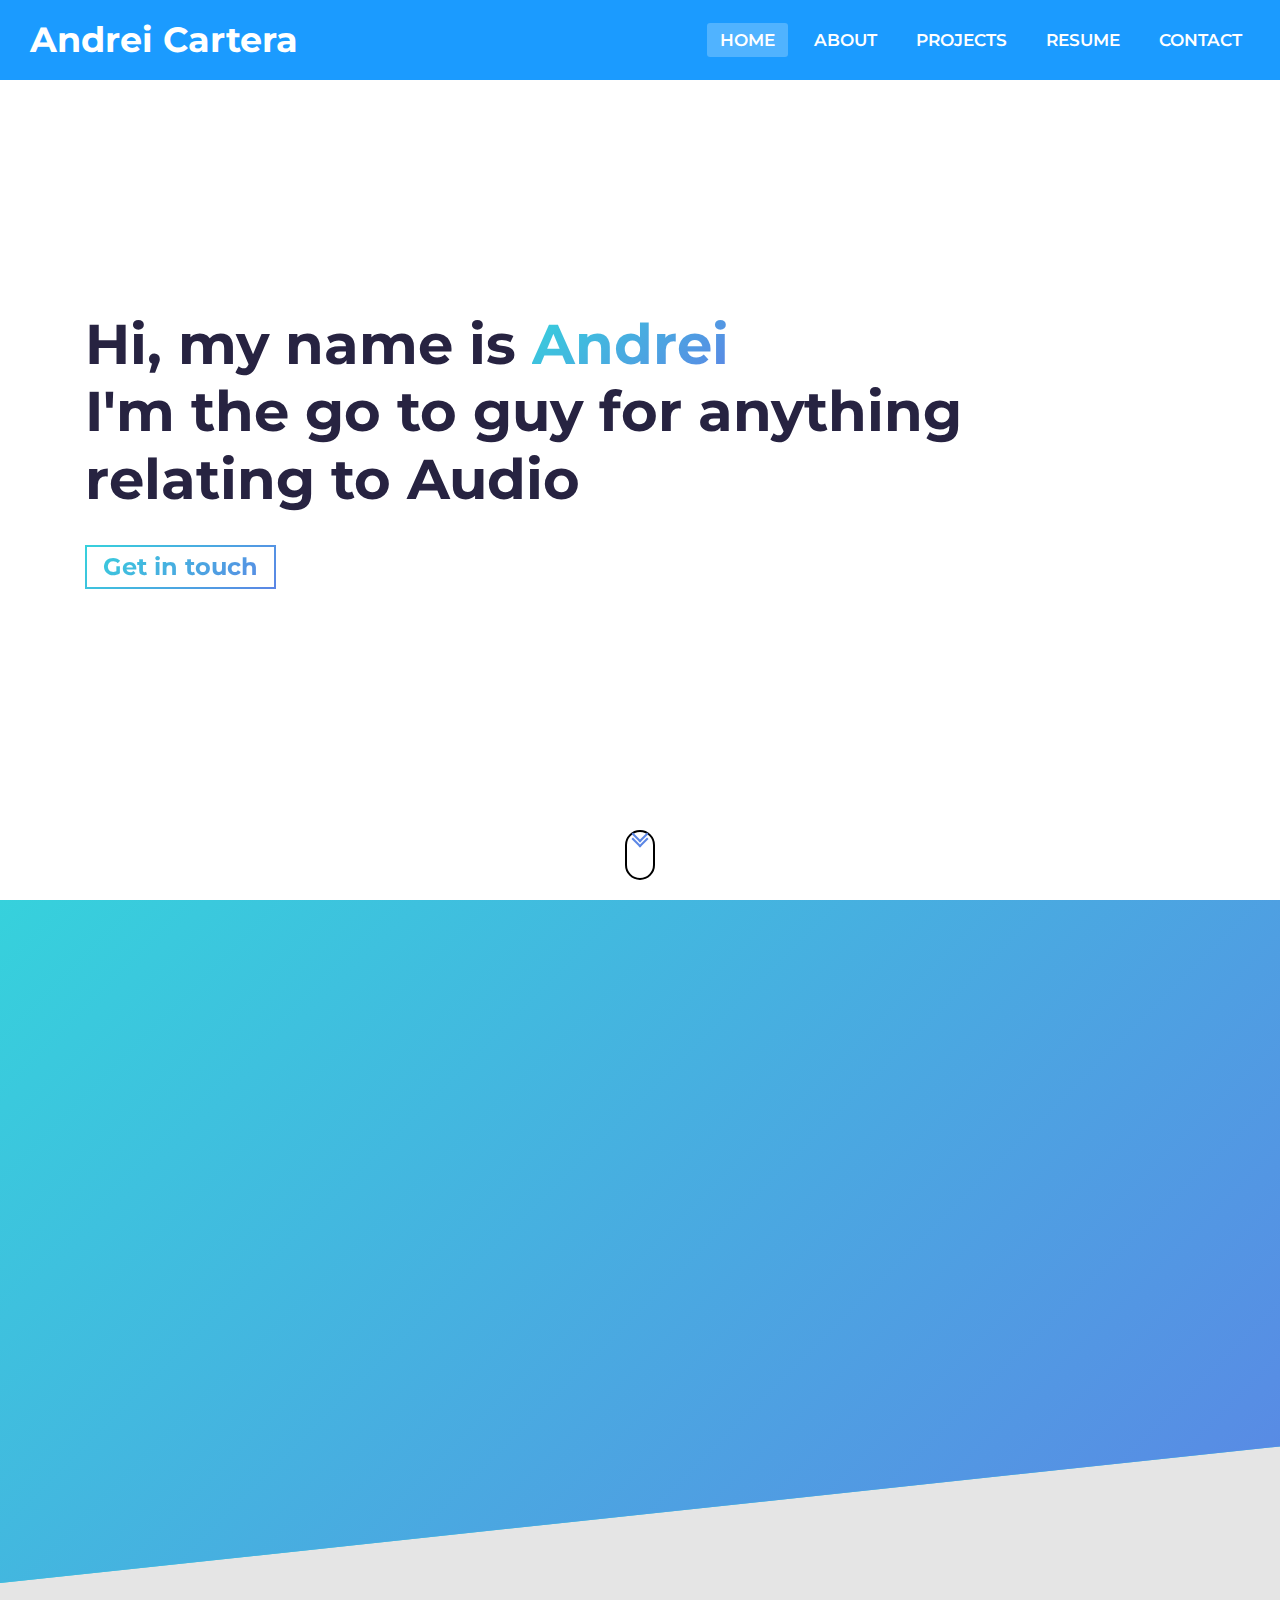
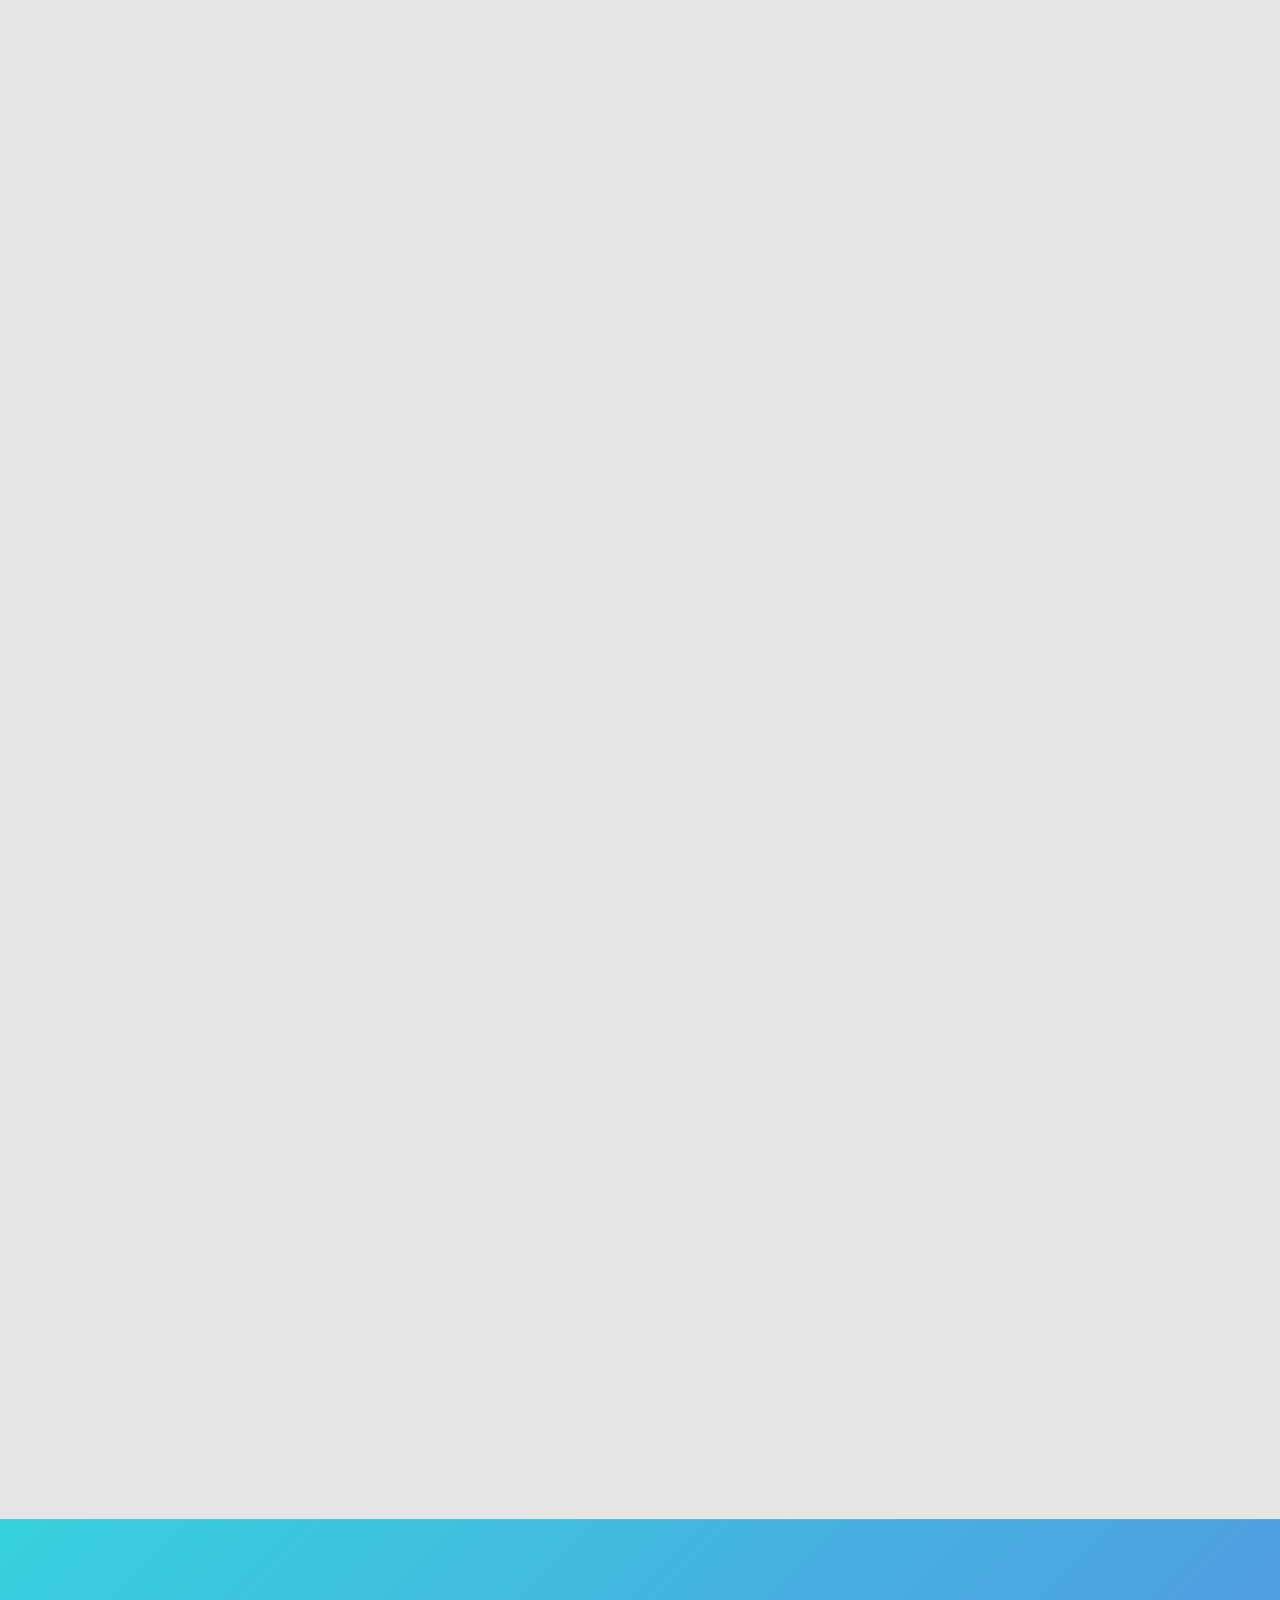
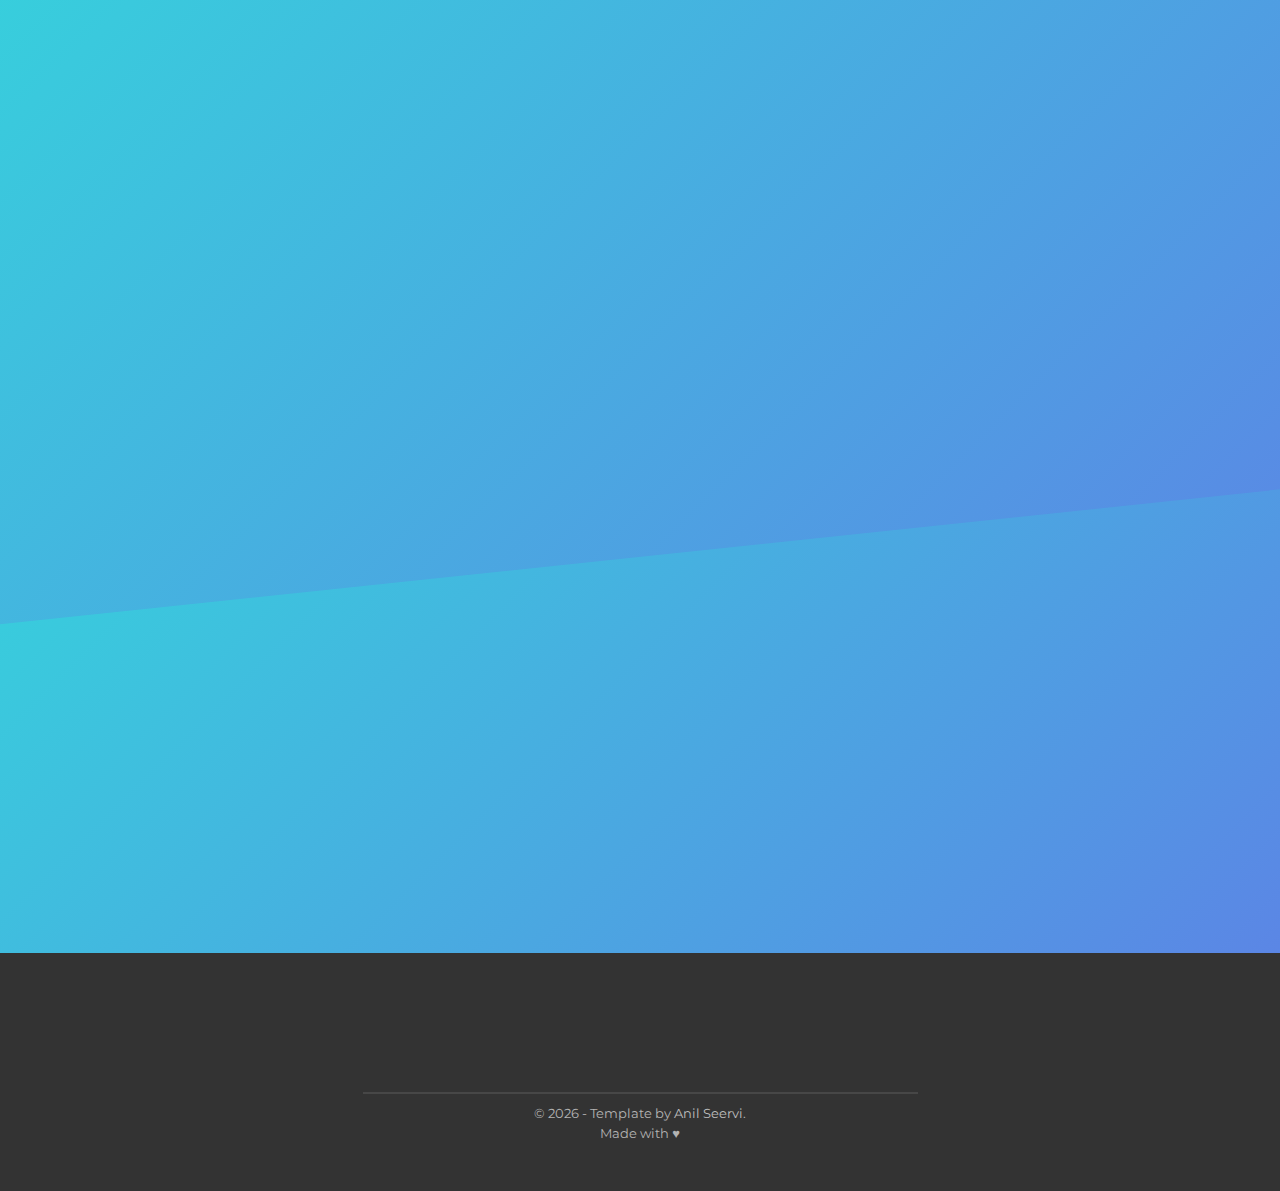
==== commit b2debca0: "fixed hamburger, start working more on side navbar" ====
--- a/index.html
+++ b/index.html
@@ -34,6 +34,7 @@
     <!--TODO edit following-->
     <!-- Open Graph / Facebook -->
     <meta property="og:type" content="website" />
+    <!--TODO edit following-->
     <!-- Fill content with the URL of this portfolio you'll host -->
     <meta property="og:url" content="https://devfolio.js.org/" />
     <!-- Fill content with the title of your portfolio(Recommended to use what you put in <title> tag) -->
@@ -68,7 +69,7 @@
     <!-- link tags -->
     <link rel="preload" as="style" href="./css/main.css" />
     <link rel="stylesheet" href="./css/main.css" />
-
+      
     <!-- FontAwesome Icons link -->
     <link
       rel="stylesheet"
@@ -120,8 +121,14 @@
   <body>
 
     <!-- NavBar Section-->
-    <nav>
+    <header class="top">
       <label class="logo">Andrei Cartera</label>
+        <div class="hamburger ">
+          <i class="fa fa-bars"></i>
+        </div>
+    </header>
+
+    <nav class="menu">
       <ul>
         <li><a class="navbar-button active" onclick="addActive(this)" href="#">Home</a></li>
         <li><a class="navbar-button"  onclick="addActive(this)"  href="#about">About</a></li>
@@ -129,6 +136,7 @@
         <li><a class="navbar-button"  onclick="addActive(this)"  href="#resume">Resume</a></li>
         <li><a class="navbar-button"  onclick="addActive(this)"  href="#contact">Contact</a></li>
       </ul>
+        
     </nav>
     <!-- Hero Section -->
      
@@ -177,7 +185,7 @@
               delectus, iusto culpa rerum?
             </p>
             <span class="about-wrapper__cta">
-              <a href="#" class="cta-btn cta-btn--resume">View Resume</a>
+              <a href="#resume" class="cta-btn cta-btn--resume">View Resume</a>
             </span>
           </div>
         </div>
--- a/css/main.css
+++ b/css/main.css
@@ -1 +1 @@
-@import"https://fonts.googleapis.com/css2?family=Montserrat:wght@400;700&display=swap";*{margin:0;padding:0;box-sizing:border-box;font-family:"Montserrat",sans-serif}html{font-size:62.5%;scroll-behavior:smooth}body{text-align:center;line-height:1.5}h1{font-weight:700}p,a{font-size:1.6rem}a{text-decoration:none}a:hover{transition:all .3s ease-in-out}.section-title{margin-bottom:4.5rem;font-size:4rem;text-transform:uppercase}@media(max-width: 37.5em){.section-title{font-size:2.8rem}}.dark-blue-color{color:#272341}.text-color-main{margin-left:1rem;color:#5b86e5;-webkit-text-fill-color:#5b86e5}@supports((-webkit-background-clip: text) or (background-clip: text)) or (-webkit-background-clip: text){.text-color-main{background-image:linear-gradient(135deg, #36d1dc 0%, #5b86e5 100%);-webkit-background-clip:text;background-clip:text;-webkit-text-fill-color:rgba(0,0,0,0);color:rgba(0,0,0,0)}}@media(max-width: 37.5em){.text-color-main{margin:0;background-image:none;-webkit-text-fill-color:#5b86e5;box-shadow:none}}.cta-btn{display:inline-block;position:relative;padding:.8rem 1.6rem;font-weight:bold;line-height:1;z-index:1;overflow:hidden;border-radius:3px;transition:all cubic-bezier(0.19, 1, 0.22, 1) .6s}.cta-btn:hover{box-shadow:1.5px 1.5px 3px rgba(174,174,192,.4),-1px -1px 3px #fff}@media(max-width: 37.5em){.cta-btn:hover{box-shadow:none}}.cta-btn::after{content:"";display:block;position:absolute;background-image:linear-gradient(135deg, #36d1dc 0%, #5b86e5 100%);width:0px;height:100%;left:0;top:0;z-index:-1;transition:all cubic-bezier(0.19, 1, 0.22, 1) .6s}@media(max-width: 37.5em){.cta-btn::after{width:0;height:0;background-image:none}}.cta-btn--hero{color:#5b86e5;-webkit-text-fill-color:#5b86e5;border:2px solid rgba(0,0,0,0);-o-border-image:linear-gradient(135deg, #36d1dc 0%, #5b86e5 100%);border-image:linear-gradient(135deg, #36d1dc 0%, #5b86e5 100%);border-image-slice:1}@supports((-webkit-background-clip: text) or (background-clip: text)) or (-webkit-background-clip: text){.cta-btn--hero{background-image:linear-gradient(135deg, #36d1dc 0%, #5b86e5 100%);-webkit-background-clip:text;background-clip:text;-webkit-text-fill-color:rgba(0,0,0,0);color:rgba(0,0,0,0)}}@media screen and (-ms-high-contrast: active),screen and (-ms-high-contrast: none){.cta-btn--hero{color:#5b86e5}.cta-btn--hero:hover{color:#fff}}@media(max-width: 37.5em){.cta-btn--hero{background-image:none;border:2px solid #5b86e5;box-shadow:none;-webkit-text-fill-color:#5b86e5}}.cta-btn--hero::after{height:410%;width:150%;transform:translate(-98%, -25%) rotate(45deg)}.cta-btn--hero:hover{-webkit-text-fill-color:#fff;text-decoration:none}@media(max-width: 37.5em){.cta-btn--hero:hover{-webkit-text-fill-color:#5b86e5}}.cta-btn--hero:hover::after{transform:translate(-9%, -25%) rotate(45deg)}.cta-btn--resume{border-radius:0;color:#fff;border:2px solid #fff}.cta-btn--resume::after{background:#fff}.cta-btn--resume:hover{color:#5b86e5;text-decoration:none;box-shadow:none}@media(max-width: 37.5em){.cta-btn--resume:hover{color:#fff}}.cta-btn--resume:hover::after{width:100%}.cta-btn--projects{box-shadow:inset 1px 1px 2px 2px rgba(174,174,192,.15),inset -2px -2px 2px rgba(255,255,255,.7);border:2px solid rgba(0,0,0,0)}@media(max-width: 37.5em){.cta-btn--projects{border:none;box-shadow:1.5px 1.5px 3px rgba(174,174,192,.4),-1px -1px 3px #fff}}.cta-btn--projects::after{height:250%;width:130%}.cta-btn--projects::after{transform:translate(-98%, -30%) rotate(45deg)}.cta-btn--projects:hover{box-shadow:1.5px 1.5px 3px rgba(174,174,192,.4),-1px -1px 3px #fff}.cta-btn--projects:hover::after{transform:translate(-12%, -30%) rotate(45deg)}.footer{background-color:#333;padding:4.8rem 0}.footer__text{font-size:1.3rem;color:#b3b3b3}.footer__text a{font-size:1.3rem;color:#bfbfbf;transition:all .2s ease-in-out;display:inline-block}.footer__text a:hover,.footer__text a:active{color:#36d1dc}.footer hr{margin:1rem auto;border:0;width:50%;border-top:2px solid rgba(255,255,255,.1)}.social-links{display:flex;justify-content:center}.social-links a{font-size:3rem;display:flex;flex-direction:column;justify-content:center;color:#fff;width:5rem;height:5rem;margin:1.6rem 1.6rem;transition:all ease .2s}.social-links a i{transition:all ease-in-out .2s}.social-links a:hover{transform:scale(1.1) translateY(-2px)}.social-links a:hover .fa-linkedin{color:#4875b4}.social-links a:hover .fa-stack-overflow{color:#f48024}.back-to-top i{color:#fff;margin:1rem 0 1.6rem;transition:all 200ms ease}.back-to-top i:hover{transform:translateY(-2px)}section{padding:5rem 0rem;padding-top:100px}@media(max-width: 37.5em){section{border:none;padding-left:1rem;padding-right:1rem}}section .row{display:grid;gap:2rem;grid-template-columns:1fr 2fr;grid-template-rows:1fr;padding:0 1.5rem}@media(max-width: 56.25em){section .row{grid-template-columns:1fr;grid-template-rows:auto}}@media(max-width: 37.5em){section .row{padding:0}}section .row p+p{margin-top:1rem}section .row span{margin-top:2rem}.container{width:100%;padding:0 1.5rem;margin:0 auto;max-width:1140px}@media(max-width: 75em){.container{max-width:960px;width:100%}}@media(max-width: 56.25em){.container{max-width:720px;width:100%;justify-content:center}}@media(max-width: 48em){.container{max-width:720px;width:100%}}@media(max-width: 37.5em){.container{max-width:540px;width:100%}}#about{background-color:#36d1dc;background-image:linear-gradient(135deg, #36d1dc 0%, #5b86e5 100%);color:#fff;height:100%;-webkit-clip-path:polygon(0 0, 100% 0, 100% 80%, 0 100%);clip-path:polygon(0 0, 100% 0, 100% 80%, 0 100%);padding-bottom:10%}@media(max-width: 75em){#about{height:100%;-webkit-clip-path:none;clip-path:none}}#about .about-wrapper{grid-template-columns:1fr 1fr}@media(max-width: 37.5em){#about .about-wrapper{padding-bottom:5rem;grid-template-columns:1fr}}#about .about-wrapper__image{display:flex;height:100%;align-items:center;justify-content:center}#about .about-wrapper__image img{max-width:350px;width:100%}@media(max-width: 75em){#about .about-wrapper__image{height:100%}}@media(max-width: 48em){#about .about-wrapper__image{padding-bottom:4rem}}#about .about-wrapper__info{display:flex;height:100%;justify-content:center;flex-direction:column;text-align:left}@media(max-width: 48em){#about .about-wrapper__info{align-items:center;text-align:center}}#contact{background-image:linear-gradient(135deg, #36d1dc 0%, #5b86e5 100%);-webkit-clip-path:polygon(0 15vh, 100% 0, 100% 100%, 0 100%);clip-path:polygon(0 15vh, 100% 0, 100% 100%, 0 100%);padding:15rem 0 10rem 0;margin-top:-15rem;margin-bottom:-1px;color:#fff}@media(max-width: 75em){#contact{padding:10rem 0;margin-top:0;-webkit-clip-path:none;clip-path:none}}#contact .contact-wrapper{margin-top:3.2rem;padding:0 2rem;backface-visibility:hidden}#contact .contact-wrapper__text{margin-bottom:2.5rem}#contact .contact-wrapper__text,#contact .contact-wrapper a{font-size:2.4rem}@media(max-width: 37.5em){#contact .contact-wrapper__text,#contact .contact-wrapper a{font-size:2rem}}#hero{min-height:100vh;height:100vh;display:flex;align-items:center;background:#fff;font-weight:400;color:#272341;padding:0rem 5.6rem;top:0;left:0;bottom:0;right:0;z-index:-1;line-height:1.2;animation:hidden 1000ms linear forwards}@media(max-width: 56.25em){#hero{justify-content:center}}@media(max-width: 37.5em){#hero{padding:0rem 1.6rem}}#hero .hero-title{font-size:5.6rem;font-weight:700;margin-bottom:3.2rem;text-align:left}#hero .hero-title span{margin:0;display:inline-block}@media(max-width: 75em){#hero .hero-title{font-size:4rem}}@media(max-width: 56.25em){#hero .hero-title{font-size:3.6rem;text-align:center}}@media(max-width: 37.5em){#hero .hero-title{font-size:3.5rem;line-height:1.5}}@media(max-width: 20em){#hero .hero-title{font-size:2.8rem}}#hero .hero-cta{display:flex}@media(max-width: 56.25em){#hero .hero-cta{justify-content:center}}#hero .hero-cta a{font-size:2.4rem}@media(max-width: 37.5em){#hero .hero-cta a{font-size:2rem}}.scroll-down-link{position:absolute;left:50%;bottom:20px;transform:translateX(-50%)}.scroll-down{height:50px;width:30px;border:2px solid #000;border-radius:50px;cursor:pointer}.scroll-down::before,.scroll-down::after{height:10px;width:10px;content:"";position:absolute;top:20%;left:50%;border:2px solid #5b86e5;transform:translate(-50%, -100%) rotate(45deg);border-top:none;border-left:none;animation:scroll-down 1s ease-in-out infinite}.scroll-down::after{top:30%;animation-delay:.3s}@keyframes hidden{0%{opacity:0}50%{opacity:0}100%{opacity:1}}@keyframes scroll-down{0%{opacity:0}30%{opacity:1}60%{opacity:1}100%{opacity:0;top:90%}}#projects{background-color:#e5e5e5;color:#272341;margin-top:-15rem;padding-top:15rem}@media(max-width: 75em){#projects{margin-top:0;padding-top:5rem}}@media(max-width: 37.5em){#projects{padding-bottom:1px}}#projects .project-wrapper{margin-bottom:15rem}@media(max-width: 37.5em){#projects .project-wrapper{margin-bottom:0rem}}#projects .project-wrapper .row{margin:0;margin-bottom:8rem}@media(max-width: 37.5em){#projects .project-wrapper .row{margin-bottom:4rem}}#projects .project-wrapper__text{width:100%;text-align:left}@media(max-width: 75em){#projects .project-wrapper__text{margin-bottom:4.8rem}}@media(max-width: 37.5em){#projects .project-wrapper__text{margin-bottom:2.5rem}}#projects .project-wrapper__text-title{font-weight:bold;margin-bottom:1.8rem;font-size:2.5rem}@media(max-width: 37.5em){#projects .project-wrapper__text-title{font-size:2rem}}#projects .project-wrapper__text-info{margin-bottom:1.5rem}#projects .project-wrapper__text-btns{width:100%;display:flex;align-items:center;flex-wrap:wrap}#projects .project-wrapper__image{width:90%;margin:0 auto}@media(max-width: 75em){#projects .project-wrapper__image{width:100%;margin:0}}#projects .project-wrapper__image .thumbnail{border:none;box-shadow:8px 8px 9px 7px rgba(174,174,192,.4),-5px -5px 15px 7px #fff}#projects .project-wrapper__image .thumbnail .img-fluid{width:100%;height:auto;vertical-align:middle;border-radius:2px}@media(max-width: 37.5em){#projects .project-wrapper__image .thumbnail{box-shadow:none;border:1px solid #d2d2d2;margin-bottom:3.2rem;transform:none}}#ProjectPage{min-height:80vh;height:80vh;display:flex;align-items:top;background:#fff;font-weight:400;color:#272341;padding:10rem 5.6rem;top:0;left:0;bottom:0;right:0;z-index:-1;line-height:1.2;animation:hidden 1000ms linear forwards}@media(max-width: 56.25em){#ProjectPage{justify-content:center}}@media(max-width: 37.5em){#ProjectPage{padding:0rem 1.6rem}}#ProjectPage .projectpage-title{font-size:10rem;font-weight:700;margin-bottom:3.2rem;text-align:left}.PPcontainer{width:100%;padding:0 1.5rem;margin-top:auto;max-width:1140px}@media(max-width: 75em){.PPcontainer{max-width:960px;width:100%}}@media(max-width: 56.25em){.PPcontainer{max-width:720px;width:100%;justify-content:center}}@media(max-width: 48em){.PPcontainer{max-width:720px;width:100%}}@media(max-width: 37.5em){.PPcontainer{max-width:540px;width:100%}}nav{position:fixed;z-index:10;background:#1b9bff;height:80px;width:100%;text-align:left}label.logo{color:#fff;font-size:35px;line-height:80px;padding:0 10px;font-weight:bold;text-align:left;padding-left:30px}nav ul{float:right;margin-right:20px}nav ul li{display:inline-block;line-height:80px;margin:0 5px}nav ul li a{color:#fff;font-size:17px;padding:7px 13px;border-radius:3px;text-transform:uppercase}.navbar-button{font-style:normal;font-weight:600}a.active,a:hover{background:#50b3ff;transition:.5s}@media(max-width: 908px){nav{height:160px}}@media(max-width: 37.5em){nav{height:160px}label.logo{position:absolute;font-size:30px}nav ul{position:absolute;float:left;margin-left:20px}nav ul li{display:block;line-height:60px}nav ul li a{color:red}}#resume{background-color:#36d1dc;background-image:linear-gradient(135deg, #36d1dc 0%, #5b86e5 100%);color:#fff;height:100%;-webkit-clip-path:polygon(0 0, 100% 0, 100% 80%, 0 100%);clip-path:polygon(0 0, 100% 0, 100% 80%, 0 100%);padding-bottom:10%}@media(max-width: 75em){#resume{height:100%;-webkit-clip-path:none;clip-path:none}}#resume .resume-wrapper{grid-template-columns:1fr 1fr}@media(max-width: 37.5em){#resume .resume-wrapper{padding-bottom:5rem;grid-template-columns:1fr}}#resume .resume-wrapper__image{display:flex;height:100%;align-items:center;justify-content:center}#resume .resume-wrapper__image img{max-width:350px;width:100%}@media(max-width: 75em){#resume .resume-wrapper__image{height:100%}}@media(max-width: 48em){#resume .resume-wrapper__image{padding-bottom:4rem}}#resume .resume-wrapper__info{display:flex;height:100%;justify-content:center;flex-direction:column;text-align:left}@media(max-width: 48em){#resume .resume-wrapper__info{align-items:center;text-align:center}}+@import"https://fonts.googleapis.com/css2?family=Montserrat:wght@400;700&display=swap";*{margin:0;padding:0;box-sizing:border-box;font-family:"Montserrat",sans-serif}html{font-size:62.5%;scroll-behavior:smooth}body{text-align:center;line-height:1.5}h1{font-weight:700}p,a{font-size:1.6rem}a{text-decoration:none}a:hover{transition:all .3s ease-in-out}.section-title{margin-bottom:4.5rem;font-size:4rem;text-transform:uppercase}@media(max-width: 37.5em){.section-title{font-size:2.8rem}}.dark-blue-color{color:#272341}.text-color-main{margin-left:1rem;color:#5b86e5;-webkit-text-fill-color:#5b86e5}@supports((-webkit-background-clip: text) or (background-clip: text)) or (-webkit-background-clip: text){.text-color-main{background-image:linear-gradient(135deg, #36d1dc 0%, #5b86e5 100%);-webkit-background-clip:text;background-clip:text;-webkit-text-fill-color:rgba(0,0,0,0);color:rgba(0,0,0,0)}}@media(max-width: 37.5em){.text-color-main{margin:0;background-image:none;-webkit-text-fill-color:#5b86e5;box-shadow:none}}.cta-btn{display:inline-block;position:relative;padding:.8rem 1.6rem;font-weight:bold;line-height:1;z-index:1;overflow:hidden;border-radius:3px;transition:all cubic-bezier(0.19, 1, 0.22, 1) .6s;text-decoration:none}.cta-btn:hover{box-shadow:1.5px 1.5px 3px rgba(174,174,192,.4),-1px -1px 3px #fff}@media(max-width: 37.5em){.cta-btn:hover{box-shadow:none}}.cta-btn::after{content:"";display:block;position:absolute;background-image:linear-gradient(135deg, #36d1dc 0%, #5b86e5 100%);width:0px;height:100%;left:0;top:0;z-index:-1;transition:all cubic-bezier(0.19, 1, 0.22, 1) .6s}@media(max-width: 37.5em){.cta-btn::after{width:0;height:0;background-image:none}}.cta-btn--hero{color:#5b86e5;-webkit-text-fill-color:#5b86e5;border:2px solid rgba(0,0,0,0);-o-border-image:linear-gradient(135deg, #36d1dc 0%, #5b86e5 100%);border-image:linear-gradient(135deg, #36d1dc 0%, #5b86e5 100%);border-image-slice:1}@supports((-webkit-background-clip: text) or (background-clip: text)) or (-webkit-background-clip: text){.cta-btn--hero{background-image:linear-gradient(135deg, #36d1dc 0%, #5b86e5 100%);-webkit-background-clip:text;background-clip:text;-webkit-text-fill-color:rgba(0,0,0,0);color:rgba(0,0,0,0)}}@media screen and (-ms-high-contrast: active),screen and (-ms-high-contrast: none){.cta-btn--hero{color:#5b86e5}.cta-btn--hero:hover{color:#fff}}@media(max-width: 37.5em){.cta-btn--hero{background-image:none;border:2px solid #5b86e5;box-shadow:none;-webkit-text-fill-color:#5b86e5}}.cta-btn--hero::after{height:410%;width:150%;transform:translate(-98%, -25%) rotate(45deg)}.cta-btn--hero:hover{-webkit-text-fill-color:#fff;text-decoration:none}@media(max-width: 37.5em){.cta-btn--hero:hover{-webkit-text-fill-color:#5b86e5}}.cta-btn--hero:hover::after{transform:translate(-9%, -25%) rotate(45deg)}.cta-btn--resume{border-radius:0;color:#fff;border:2px solid #fff}.cta-btn--resume::after{background:#fff}.cta-btn--resume:hover{color:#5b86e5;text-decoration:none;box-shadow:none}@media(max-width: 37.5em){.cta-btn--resume:hover{color:#fff}}.cta-btn--resume:hover::after{width:100%}.cta-btn--projects{box-shadow:inset 1px 1px 2px 2px rgba(174,174,192,.15),inset -2px -2px 2px rgba(255,255,255,.7);border:2px solid rgba(0,0,0,0)}@media(max-width: 37.5em){.cta-btn--projects{border:none;box-shadow:1.5px 1.5px 3px rgba(174,174,192,.4),-1px -1px 3px #fff}}.cta-btn--projects::after{height:250%;width:130%}.cta-btn--projects::after{transform:translate(-98%, -30%) rotate(45deg)}.cta-btn--projects:hover{box-shadow:1.5px 1.5px 3px rgba(174,174,192,.4),-1px -1px 3px #fff}.cta-btn--projects:hover::after{transform:translate(-12%, -30%) rotate(45deg)}.footer{background-color:#333;padding:4.8rem 0}.footer__text{font-size:1.3rem;color:#b3b3b3}.footer__text a{font-size:1.3rem;color:#bfbfbf;transition:all .2s ease-in-out;display:inline-block}.footer__text a:hover,.footer__text a:active{color:#36d1dc}.footer hr{margin:1rem auto;border:0;width:50%;border-top:2px solid rgba(255,255,255,.1)}.social-links{display:flex;justify-content:center}.social-links a{font-size:3rem;display:flex;flex-direction:column;justify-content:center;color:#fff;width:5rem;height:5rem;margin:1.6rem 1.6rem;transition:all ease .2s}.social-links a i{transition:all ease-in-out .2s}.social-links a:hover{transform:scale(1.1) translateY(-2px)}.social-links a:hover .fa-linkedin{color:#4875b4}.social-links a:hover .fa-stack-overflow{color:#f48024}.back-to-top i{color:#fff;margin:1rem 0 1.6rem;transition:all 200ms ease}.back-to-top i:hover{transform:translateY(-2px)}section{padding:5rem 0rem;padding-top:100px}@media(max-width: 37.5em){section{border:none;padding-left:1rem;padding-right:1rem}}section .row{display:grid;gap:2rem;grid-template-columns:1fr 2fr;grid-template-rows:1fr;padding:0 1.5rem}@media(max-width: 56.25em){section .row{grid-template-columns:1fr;grid-template-rows:auto}}@media(max-width: 37.5em){section .row{padding:0}}section .row p+p{margin-top:1rem}section .row span{margin-top:2rem}.container{width:100%;padding:0 1.5rem;margin:0 auto;max-width:1140px}@media(max-width: 75em){.container{max-width:960px;width:100%}}@media(max-width: 56.25em){.container{max-width:720px;width:100%;justify-content:center}}@media(max-width: 48em){.container{max-width:720px;width:100%}}@media(max-width: 37.5em){.container{max-width:540px;width:100%}}#about{background-color:#36d1dc;background-image:linear-gradient(135deg, #36d1dc 0%, #5b86e5 100%);color:#fff;height:100%;-webkit-clip-path:polygon(0 0, 100% 0, 100% 80%, 0 100%);clip-path:polygon(0 0, 100% 0, 100% 80%, 0 100%);padding-bottom:10%}@media(max-width: 75em){#about{height:100%;-webkit-clip-path:none;clip-path:none}}#about .about-wrapper{grid-template-columns:1fr 1fr}@media(max-width: 37.5em){#about .about-wrapper{padding-bottom:5rem;grid-template-columns:1fr}}#about .about-wrapper__image{display:flex;height:100%;align-items:center;justify-content:center}#about .about-wrapper__image img{max-width:350px;width:100%}@media(max-width: 75em){#about .about-wrapper__image{height:100%}}@media(max-width: 48em){#about .about-wrapper__image{padding-bottom:4rem}}#about .about-wrapper__info{display:flex;height:100%;justify-content:center;flex-direction:column;text-align:left}@media(max-width: 48em){#about .about-wrapper__info{align-items:center;text-align:center}}#contact{background-image:linear-gradient(135deg, #36d1dc 0%, #5b86e5 100%);-webkit-clip-path:polygon(0 15vh, 100% 0, 100% 100%, 0 100%);clip-path:polygon(0 15vh, 100% 0, 100% 100%, 0 100%);padding:15rem 0 10rem 0;margin-top:-15rem;margin-bottom:-1px;color:#fff}@media(max-width: 75em){#contact{padding:10rem 0;margin-top:0;-webkit-clip-path:none;clip-path:none}}#contact .contact-wrapper{margin-top:3.2rem;padding:0 2rem;backface-visibility:hidden}#contact .contact-wrapper__text{margin-bottom:2.5rem}#contact .contact-wrapper__text,#contact .contact-wrapper a{font-size:2.4rem}@media(max-width: 37.5em){#contact .contact-wrapper__text,#contact .contact-wrapper a{font-size:2rem}}#hero{min-height:100vh;height:100vh;display:flex;align-items:center;background:#fff;font-weight:400;color:#272341;padding:0rem 5.6rem;top:0;left:0;bottom:0;right:0;z-index:-1;line-height:1.2;animation:hidden 1000ms linear forwards}@media(max-width: 56.25em){#hero{justify-content:center}}@media(max-width: 37.5em){#hero{padding:0rem 1.6rem}}#hero .hero-title{font-size:5.6rem;font-weight:700;margin-bottom:3.2rem;text-align:left}#hero .hero-title span{margin:0;display:inline-block}@media(max-width: 75em){#hero .hero-title{font-size:4rem}}@media(max-width: 56.25em){#hero .hero-title{font-size:3.6rem;text-align:center}}@media(max-width: 37.5em){#hero .hero-title{font-size:3.5rem;line-height:1.5}}@media(max-width: 20em){#hero .hero-title{font-size:2.8rem}}#hero .hero-cta{display:flex}@media(max-width: 56.25em){#hero .hero-cta{justify-content:center}}#hero .hero-cta a{font-size:2.4rem}@media(max-width: 37.5em){#hero .hero-cta a{font-size:2rem}}.scroll-down-link{position:absolute;left:50%;bottom:20px;transform:translateX(-50%)}.scroll-down{height:50px;width:30px;border:2px solid #000;border-radius:50px;cursor:pointer}.scroll-down::before,.scroll-down::after{height:10px;width:10px;content:"";position:absolute;top:20%;left:50%;border:2px solid #5b86e5;transform:translate(-50%, -100%) rotate(45deg);border-top:none;border-left:none;animation:scroll-down 1s ease-in-out infinite}.scroll-down::after{top:30%;animation-delay:.3s}@keyframes hidden{0%{opacity:0}50%{opacity:0}100%{opacity:1}}@keyframes scroll-down{0%{opacity:0}30%{opacity:1}60%{opacity:1}100%{opacity:0;top:90%}}#projects{background-color:#e5e5e5;color:#272341;margin-top:-15rem;padding-top:15rem}@media(max-width: 75em){#projects{margin-top:0;padding-top:5rem}}@media(max-width: 37.5em){#projects{padding-bottom:1px}}#projects .project-wrapper{margin-bottom:15rem}@media(max-width: 37.5em){#projects .project-wrapper{margin-bottom:0rem}}#projects .project-wrapper .row{margin:0;margin-bottom:8rem}@media(max-width: 37.5em){#projects .project-wrapper .row{margin-bottom:4rem}}#projects .project-wrapper__text{width:100%;text-align:left}@media(max-width: 75em){#projects .project-wrapper__text{margin-bottom:4.8rem}}@media(max-width: 37.5em){#projects .project-wrapper__text{margin-bottom:2.5rem}}#projects .project-wrapper__text-title{font-weight:bold;margin-bottom:1.8rem;font-size:2.5rem}@media(max-width: 37.5em){#projects .project-wrapper__text-title{font-size:2rem}}#projects .project-wrapper__text-info{margin-bottom:1.5rem}#projects .project-wrapper__text-btns{width:100%;display:flex;align-items:center;flex-wrap:wrap}#projects .project-wrapper__image{width:90%;margin:0 auto}@media(max-width: 75em){#projects .project-wrapper__image{width:100%;margin:0}}#projects .project-wrapper__image .thumbnail{border:none;box-shadow:8px 8px 9px 7px rgba(174,174,192,.4),-5px -5px 15px 7px #fff}#projects .project-wrapper__image .thumbnail .img-fluid{width:100%;height:auto;vertical-align:middle;border-radius:2px}@media(max-width: 37.5em){#projects .project-wrapper__image .thumbnail{box-shadow:none;border:1px solid #d2d2d2;margin-bottom:3.2rem;transform:none}}#ProjectPage{min-height:80vh;height:80vh;display:flex;align-items:top;background:#fff;font-weight:400;color:#272341;padding:10rem 5.6rem;top:0;left:0;bottom:0;right:0;z-index:-1;line-height:1.2;animation:hidden 1000ms linear forwards}@media(max-width: 56.25em){#ProjectPage{justify-content:center}}@media(max-width: 37.5em){#ProjectPage{padding:0rem 1.6rem}}#ProjectPage .projectpage-title{font-size:10rem;font-weight:700;margin-bottom:3.2rem;text-align:left}.PPcontainer{width:100%;padding:0 1.5rem;margin-top:auto;max-width:1140px}@media(max-width: 75em){.PPcontainer{max-width:960px;width:100%}}@media(max-width: 56.25em){.PPcontainer{max-width:720px;width:100%;justify-content:center}}@media(max-width: 48em){.PPcontainer{max-width:720px;width:100%}}@media(max-width: 37.5em){.PPcontainer{max-width:540px;width:100%}}header{position:fixed;z-index:6;display:-ms-inline-grid;text-align:left}nav{position:fixed;z-index:5;background:#1b9bff;height:80px;width:100%;text-align:left}label.logo{color:#fff;font-size:35px;line-height:80px;padding:0 10px;font-weight:bold;text-align:left;padding-left:30px}nav ul{float:right;margin-right:20px}nav ul li{display:inline-block;line-height:80px;margin:0 5px}nav ul li a{text-decoration:none;color:#fff;font-size:17px;padding:7px 13px;border-radius:3px;text-transform:uppercase}.navbar-button{font-style:normal;font-weight:600}a.active,a:hover{background:#50b3ff;transition:.5s}.hamburger{display:none;color:#fff;font-size:35px;font-weight:bold}.top{position:fixed;background-color:#1b9bff}@media(max-width: 910px){header{width:100vw}label.logo{position:relative}nav{top:80px}nav ul{padding-left:100%;display:flex;float:right;margin-left:20px}nav ul li{text-align:right;float:right;display:grid;line-height:60px}}@media(max-width: 37.5em){label.logo{position:relative;font-size:30px}nav{float:right;height:0;background-image:linear-gradient(270deg, #5b86e5 0%, #36d1dc 100%)}nav ul{padding-left:100%;display:grid;float:right;margin-left:20px}nav ul li{text-align:right;float:right;line-height:60px}.hamburger{display:block;position:fixed;margin:10px 20px;padding:5px 5px;top:0;right:0}}section#resume{height:720px}@media(max-width: 75em){section#resume{height:100%}}#resume{background-color:#36d1dc;background-image:linear-gradient(135deg, #36d1dc 0%, #5b86e5 100%);color:#fff;height:100%;-webkit-clip-path:polygon(0 0, 100% 0, 100% 80%, 0 100%);clip-path:polygon(0 0, 100% 0, 100% 80%, 0 100%);padding-bottom:10%}@media(max-width: 75em){#resume{height:100%;-webkit-clip-path:none;clip-path:none}}#resume .resume-wrapper{grid-template-columns:1fr 1fr}@media(max-width: 37.5em){#resume .resume-wrapper{padding-bottom:5rem;grid-template-columns:1fr}}#resume .resume-wrapper__image{display:flex;height:100%;align-items:center;justify-content:center}#resume .resume-wrapper__image img{max-width:350px;width:100%}@media(max-width: 75em){#resume .resume-wrapper__image{height:100%}}@media(max-width: 48em){#resume .resume-wrapper__image{padding-bottom:4rem}}#resume .resume-wrapper__info{display:flex;height:100%;justify-content:center;flex-direction:column;text-align:left}@media(max-width: 48em){#resume .resume-wrapper__info{align-items:center;text-align:center}}--- a/css/main.css
+++ b/css/main.css
@@ -1 +1 @@
-@import"https://fonts.googleapis.com/css2?family=Montserrat:wght@400;700&display=swap";*{margin:0;padding:0;box-sizing:border-box;font-family:"Montserrat",sans-serif}html{font-size:62.5%;scroll-behavior:smooth}body{text-align:center;line-height:1.5}h1{font-weight:700}p,a{font-size:1.6rem}a{text-decoration:none}a:hover{transition:all .3s ease-in-out}.section-title{margin-bottom:4.5rem;font-size:4rem;text-transform:uppercase}@media(max-width: 37.5em){.section-title{font-size:2.8rem}}.dark-blue-color{color:#272341}.text-color-main{margin-left:1rem;color:#5b86e5;-webkit-text-fill-color:#5b86e5}@supports((-webkit-background-clip: text) or (background-clip: text)) or (-webkit-background-clip: text){.text-color-main{background-image:linear-gradient(135deg, #36d1dc 0%, #5b86e5 100%);-webkit-background-clip:text;background-clip:text;-webkit-text-fill-color:rgba(0,0,0,0);color:rgba(0,0,0,0)}}@media(max-width: 37.5em){.text-color-main{margin:0;background-image:none;-webkit-text-fill-color:#5b86e5;box-shadow:none}}.cta-btn{display:inline-block;position:relative;padding:.8rem 1.6rem;font-weight:bold;line-height:1;z-index:1;overflow:hidden;border-radius:3px;transition:all cubic-bezier(0.19, 1, 0.22, 1) .6s}.cta-btn:hover{box-shadow:1.5px 1.5px 3px rgba(174,174,192,.4),-1px -1px 3px #fff}@media(max-width: 37.5em){.cta-btn:hover{box-shadow:none}}.cta-btn::after{content:"";display:block;position:absolute;background-image:linear-gradient(135deg, #36d1dc 0%, #5b86e5 100%);width:0px;height:100%;left:0;top:0;z-index:-1;transition:all cubic-bezier(0.19, 1, 0.22, 1) .6s}@media(max-width: 37.5em){.cta-btn::after{width:0;height:0;background-image:none}}.cta-btn--hero{color:#5b86e5;-webkit-text-fill-color:#5b86e5;border:2px solid rgba(0,0,0,0);-o-border-image:linear-gradient(135deg, #36d1dc 0%, #5b86e5 100%);border-image:linear-gradient(135deg, #36d1dc 0%, #5b86e5 100%);border-image-slice:1}@supports((-webkit-background-clip: text) or (background-clip: text)) or (-webkit-background-clip: text){.cta-btn--hero{background-image:linear-gradient(135deg, #36d1dc 0%, #5b86e5 100%);-webkit-background-clip:text;background-clip:text;-webkit-text-fill-color:rgba(0,0,0,0);color:rgba(0,0,0,0)}}@media screen and (-ms-high-contrast: active),screen and (-ms-high-contrast: none){.cta-btn--hero{color:#5b86e5}.cta-btn--hero:hover{color:#fff}}@media(max-width: 37.5em){.cta-btn--hero{background-image:none;border:2px solid #5b86e5;box-shadow:none;-webkit-text-fill-color:#5b86e5}}.cta-btn--hero::after{height:410%;width:150%;transform:translate(-98%, -25%) rotate(45deg)}.cta-btn--hero:hover{-webkit-text-fill-color:#fff;text-decoration:none}@media(max-width: 37.5em){.cta-btn--hero:hover{-webkit-text-fill-color:#5b86e5}}.cta-btn--hero:hover::after{transform:translate(-9%, -25%) rotate(45deg)}.cta-btn--resume{border-radius:0;color:#fff;border:2px solid #fff}.cta-btn--resume::after{background:#fff}.cta-btn--resume:hover{color:#5b86e5;text-decoration:none;box-shadow:none}@media(max-width: 37.5em){.cta-btn--resume:hover{color:#fff}}.cta-btn--resume:hover::after{width:100%}.cta-btn--projects{box-shadow:inset 1px 1px 2px 2px rgba(174,174,192,.15),inset -2px -2px 2px rgba(255,255,255,.7);border:2px solid rgba(0,0,0,0)}@media(max-width: 37.5em){.cta-btn--projects{border:none;box-shadow:1.5px 1.5px 3px rgba(174,174,192,.4),-1px -1px 3px #fff}}.cta-btn--projects::after{height:250%;width:130%}.cta-btn--projects::after{transform:translate(-98%, -30%) rotate(45deg)}.cta-btn--projects:hover{box-shadow:1.5px 1.5px 3px rgba(174,174,192,.4),-1px -1px 3px #fff}.cta-btn--projects:hover::after{transform:translate(-12%, -30%) rotate(45deg)}.footer{background-color:#333;padding:4.8rem 0}.footer__text{font-size:1.3rem;color:#b3b3b3}.footer__text a{font-size:1.3rem;color:#bfbfbf;transition:all .2s ease-in-out;display:inline-block}.footer__text a:hover,.footer__text a:active{color:#36d1dc}.footer hr{margin:1rem auto;border:0;width:50%;border-top:2px solid rgba(255,255,255,.1)}.social-links{display:flex;justify-content:center}.social-links a{font-size:3rem;display:flex;flex-direction:column;justify-content:center;color:#fff;width:5rem;height:5rem;margin:1.6rem 1.6rem;transition:all ease .2s}.social-links a i{transition:all ease-in-out .2s}.social-links a:hover{transform:scale(1.1) translateY(-2px)}.social-links a:hover .fa-linkedin{color:#4875b4}.social-links a:hover .fa-stack-overflow{color:#f48024}.back-to-top i{color:#fff;margin:1rem 0 1.6rem;transition:all 200ms ease}.back-to-top i:hover{transform:translateY(-2px)}section{padding:5rem 0rem;padding-top:100px}@media(max-width: 37.5em){section{border:none;padding-left:1rem;padding-right:1rem}}section .row{display:grid;gap:2rem;grid-template-columns:1fr 2fr;grid-template-rows:1fr;padding:0 1.5rem}@media(max-width: 56.25em){section .row{grid-template-columns:1fr;grid-template-rows:auto}}@media(max-width: 37.5em){section .row{padding:0}}section .row p+p{margin-top:1rem}section .row span{margin-top:2rem}.container{width:100%;padding:0 1.5rem;margin:0 auto;max-width:1140px}@media(max-width: 75em){.container{max-width:960px;width:100%}}@media(max-width: 56.25em){.container{max-width:720px;width:100%;justify-content:center}}@media(max-width: 48em){.container{max-width:720px;width:100%}}@media(max-width: 37.5em){.container{max-width:540px;width:100%}}#about{background-color:#36d1dc;background-image:linear-gradient(135deg, #36d1dc 0%, #5b86e5 100%);color:#fff;height:100%;-webkit-clip-path:polygon(0 0, 100% 0, 100% 80%, 0 100%);clip-path:polygon(0 0, 100% 0, 100% 80%, 0 100%);padding-bottom:10%}@media(max-width: 75em){#about{height:100%;-webkit-clip-path:none;clip-path:none}}#about .about-wrapper{grid-template-columns:1fr 1fr}@media(max-width: 37.5em){#about .about-wrapper{padding-bottom:5rem;grid-template-columns:1fr}}#about .about-wrapper__image{display:flex;height:100%;align-items:center;justify-content:center}#about .about-wrapper__image img{max-width:350px;width:100%}@media(max-width: 75em){#about .about-wrapper__image{height:100%}}@media(max-width: 48em){#about .about-wrapper__image{padding-bottom:4rem}}#about .about-wrapper__info{display:flex;height:100%;justify-content:center;flex-direction:column;text-align:left}@media(max-width: 48em){#about .about-wrapper__info{align-items:center;text-align:center}}#contact{background-image:linear-gradient(135deg, #36d1dc 0%, #5b86e5 100%);-webkit-clip-path:polygon(0 15vh, 100% 0, 100% 100%, 0 100%);clip-path:polygon(0 15vh, 100% 0, 100% 100%, 0 100%);padding:15rem 0 10rem 0;margin-top:-15rem;margin-bottom:-1px;color:#fff}@media(max-width: 75em){#contact{padding:10rem 0;margin-top:0;-webkit-clip-path:none;clip-path:none}}#contact .contact-wrapper{margin-top:3.2rem;padding:0 2rem;backface-visibility:hidden}#contact .contact-wrapper__text{margin-bottom:2.5rem}#contact .contact-wrapper__text,#contact .contact-wrapper a{font-size:2.4rem}@media(max-width: 37.5em){#contact .contact-wrapper__text,#contact .contact-wrapper a{font-size:2rem}}#hero{min-height:100vh;height:100vh;display:flex;align-items:center;background:#fff;font-weight:400;color:#272341;padding:0rem 5.6rem;top:0;left:0;bottom:0;right:0;z-index:-1;line-height:1.2;animation:hidden 1000ms linear forwards}@media(max-width: 56.25em){#hero{justify-content:center}}@media(max-width: 37.5em){#hero{padding:0rem 1.6rem}}#hero .hero-title{font-size:5.6rem;font-weight:700;margin-bottom:3.2rem;text-align:left}#hero .hero-title span{margin:0;display:inline-block}@media(max-width: 75em){#hero .hero-title{font-size:4rem}}@media(max-width: 56.25em){#hero .hero-title{font-size:3.6rem;text-align:center}}@media(max-width: 37.5em){#hero .hero-title{font-size:3.5rem;line-height:1.5}}@media(max-width: 20em){#hero .hero-title{font-size:2.8rem}}#hero .hero-cta{display:flex}@media(max-width: 56.25em){#hero .hero-cta{justify-content:center}}#hero .hero-cta a{font-size:2.4rem}@media(max-width: 37.5em){#hero .hero-cta a{font-size:2rem}}.scroll-down-link{position:absolute;left:50%;bottom:20px;transform:translateX(-50%)}.scroll-down{height:50px;width:30px;border:2px solid #000;border-radius:50px;cursor:pointer}.scroll-down::before,.scroll-down::after{height:10px;width:10px;content:"";position:absolute;top:20%;left:50%;border:2px solid #5b86e5;transform:translate(-50%, -100%) rotate(45deg);border-top:none;border-left:none;animation:scroll-down 1s ease-in-out infinite}.scroll-down::after{top:30%;animation-delay:.3s}@keyframes hidden{0%{opacity:0}50%{opacity:0}100%{opacity:1}}@keyframes scroll-down{0%{opacity:0}30%{opacity:1}60%{opacity:1}100%{opacity:0;top:90%}}#projects{background-color:#e5e5e5;color:#272341;margin-top:-15rem;padding-top:15rem}@media(max-width: 75em){#projects{margin-top:0;padding-top:5rem}}@media(max-width: 37.5em){#projects{padding-bottom:1px}}#projects .project-wrapper{margin-bottom:15rem}@media(max-width: 37.5em){#projects .project-wrapper{margin-bottom:0rem}}#projects .project-wrapper .row{margin:0;margin-bottom:8rem}@media(max-width: 37.5em){#projects .project-wrapper .row{margin-bottom:4rem}}#projects .project-wrapper__text{width:100%;text-align:left}@media(max-width: 75em){#projects .project-wrapper__text{margin-bottom:4.8rem}}@media(max-width: 37.5em){#projects .project-wrapper__text{margin-bottom:2.5rem}}#projects .project-wrapper__text-title{font-weight:bold;margin-bottom:1.8rem;font-size:2.5rem}@media(max-width: 37.5em){#projects .project-wrapper__text-title{font-size:2rem}}#projects .project-wrapper__text-info{margin-bottom:1.5rem}#projects .project-wrapper__text-btns{width:100%;display:flex;align-items:center;flex-wrap:wrap}#projects .project-wrapper__image{width:90%;margin:0 auto}@media(max-width: 75em){#projects .project-wrapper__image{width:100%;margin:0}}#projects .project-wrapper__image .thumbnail{border:none;box-shadow:8px 8px 9px 7px rgba(174,174,192,.4),-5px -5px 15px 7px #fff}#projects .project-wrapper__image .thumbnail .img-fluid{width:100%;height:auto;vertical-align:middle;border-radius:2px}@media(max-width: 37.5em){#projects .project-wrapper__image .thumbnail{box-shadow:none;border:1px solid #d2d2d2;margin-bottom:3.2rem;transform:none}}#ProjectPage{min-height:80vh;height:80vh;display:flex;align-items:top;background:#fff;font-weight:400;color:#272341;padding:10rem 5.6rem;top:0;left:0;bottom:0;right:0;z-index:-1;line-height:1.2;animation:hidden 1000ms linear forwards}@media(max-width: 56.25em){#ProjectPage{justify-content:center}}@media(max-width: 37.5em){#ProjectPage{padding:0rem 1.6rem}}#ProjectPage .projectpage-title{font-size:10rem;font-weight:700;margin-bottom:3.2rem;text-align:left}.PPcontainer{width:100%;padding:0 1.5rem;margin-top:auto;max-width:1140px}@media(max-width: 75em){.PPcontainer{max-width:960px;width:100%}}@media(max-width: 56.25em){.PPcontainer{max-width:720px;width:100%;justify-content:center}}@media(max-width: 48em){.PPcontainer{max-width:720px;width:100%}}@media(max-width: 37.5em){.PPcontainer{max-width:540px;width:100%}}nav{position:fixed;z-index:10;background:#1b9bff;height:80px;width:100%;text-align:left}label.logo{color:#fff;font-size:35px;line-height:80px;padding:0 10px;font-weight:bold;text-align:left;padding-left:30px}nav ul{float:right;margin-right:20px}nav ul li{display:inline-block;line-height:80px;margin:0 5px}nav ul li a{color:#fff;font-size:17px;padding:7px 13px;border-radius:3px;text-transform:uppercase}.navbar-button{font-style:normal;font-weight:600}a.active,a:hover{background:#50b3ff;transition:.5s}@media(max-width: 908px){nav{height:160px}}@media(max-width: 37.5em){nav{height:160px}label.logo{position:absolute;font-size:30px}nav ul{position:absolute;float:left;margin-left:20px}nav ul li{display:block;line-height:60px}nav ul li a{color:red}}#resume{background-color:#36d1dc;background-image:linear-gradient(135deg, #36d1dc 0%, #5b86e5 100%);color:#fff;height:100%;-webkit-clip-path:polygon(0 0, 100% 0, 100% 80%, 0 100%);clip-path:polygon(0 0, 100% 0, 100% 80%, 0 100%);padding-bottom:10%}@media(max-width: 75em){#resume{height:100%;-webkit-clip-path:none;clip-path:none}}#resume .resume-wrapper{grid-template-columns:1fr 1fr}@media(max-width: 37.5em){#resume .resume-wrapper{padding-bottom:5rem;grid-template-columns:1fr}}#resume .resume-wrapper__image{display:flex;height:100%;align-items:center;justify-content:center}#resume .resume-wrapper__image img{max-width:350px;width:100%}@media(max-width: 75em){#resume .resume-wrapper__image{height:100%}}@media(max-width: 48em){#resume .resume-wrapper__image{padding-bottom:4rem}}#resume .resume-wrapper__info{display:flex;height:100%;justify-content:center;flex-direction:column;text-align:left}@media(max-width: 48em){#resume .resume-wrapper__info{align-items:center;text-align:center}}+@import"https://fonts.googleapis.com/css2?family=Montserrat:wght@400;700&display=swap";*{margin:0;padding:0;box-sizing:border-box;font-family:"Montserrat",sans-serif}html{font-size:62.5%;scroll-behavior:smooth}body{text-align:center;line-height:1.5}h1{font-weight:700}p,a{font-size:1.6rem}a{text-decoration:none}a:hover{transition:all .3s ease-in-out}.section-title{margin-bottom:4.5rem;font-size:4rem;text-transform:uppercase}@media(max-width: 37.5em){.section-title{font-size:2.8rem}}.dark-blue-color{color:#272341}.text-color-main{margin-left:1rem;color:#5b86e5;-webkit-text-fill-color:#5b86e5}@supports((-webkit-background-clip: text) or (background-clip: text)) or (-webkit-background-clip: text){.text-color-main{background-image:linear-gradient(135deg, #36d1dc 0%, #5b86e5 100%);-webkit-background-clip:text;background-clip:text;-webkit-text-fill-color:rgba(0,0,0,0);color:rgba(0,0,0,0)}}@media(max-width: 37.5em){.text-color-main{margin:0;background-image:none;-webkit-text-fill-color:#5b86e5;box-shadow:none}}.cta-btn{display:inline-block;position:relative;padding:.8rem 1.6rem;font-weight:bold;line-height:1;z-index:1;overflow:hidden;border-radius:3px;transition:all cubic-bezier(0.19, 1, 0.22, 1) .6s;text-decoration:none}.cta-btn:hover{box-shadow:1.5px 1.5px 3px rgba(174,174,192,.4),-1px -1px 3px #fff}@media(max-width: 37.5em){.cta-btn:hover{box-shadow:none}}.cta-btn::after{content:"";display:block;position:absolute;background-image:linear-gradient(135deg, #36d1dc 0%, #5b86e5 100%);width:0px;height:100%;left:0;top:0;z-index:-1;transition:all cubic-bezier(0.19, 1, 0.22, 1) .6s}@media(max-width: 37.5em){.cta-btn::after{width:0;height:0;background-image:none}}.cta-btn--hero{color:#5b86e5;-webkit-text-fill-color:#5b86e5;border:2px solid rgba(0,0,0,0);-o-border-image:linear-gradient(135deg, #36d1dc 0%, #5b86e5 100%);border-image:linear-gradient(135deg, #36d1dc 0%, #5b86e5 100%);border-image-slice:1}@supports((-webkit-background-clip: text) or (background-clip: text)) or (-webkit-background-clip: text){.cta-btn--hero{background-image:linear-gradient(135deg, #36d1dc 0%, #5b86e5 100%);-webkit-background-clip:text;background-clip:text;-webkit-text-fill-color:rgba(0,0,0,0);color:rgba(0,0,0,0)}}@media screen and (-ms-high-contrast: active),screen and (-ms-high-contrast: none){.cta-btn--hero{color:#5b86e5}.cta-btn--hero:hover{color:#fff}}@media(max-width: 37.5em){.cta-btn--hero{background-image:none;border:2px solid #5b86e5;box-shadow:none;-webkit-text-fill-color:#5b86e5}}.cta-btn--hero::after{height:410%;width:150%;transform:translate(-98%, -25%) rotate(45deg)}.cta-btn--hero:hover{-webkit-text-fill-color:#fff;text-decoration:none}@media(max-width: 37.5em){.cta-btn--hero:hover{-webkit-text-fill-color:#5b86e5}}.cta-btn--hero:hover::after{transform:translate(-9%, -25%) rotate(45deg)}.cta-btn--resume{border-radius:0;color:#fff;border:2px solid #fff}.cta-btn--resume::after{background:#fff}.cta-btn--resume:hover{color:#5b86e5;text-decoration:none;box-shadow:none}@media(max-width: 37.5em){.cta-btn--resume:hover{color:#fff}}.cta-btn--resume:hover::after{width:100%}.cta-btn--projects{box-shadow:inset 1px 1px 2px 2px rgba(174,174,192,.15),inset -2px -2px 2px rgba(255,255,255,.7);border:2px solid rgba(0,0,0,0)}@media(max-width: 37.5em){.cta-btn--projects{border:none;box-shadow:1.5px 1.5px 3px rgba(174,174,192,.4),-1px -1px 3px #fff}}.cta-btn--projects::after{height:250%;width:130%}.cta-btn--projects::after{transform:translate(-98%, -30%) rotate(45deg)}.cta-btn--projects:hover{box-shadow:1.5px 1.5px 3px rgba(174,174,192,.4),-1px -1px 3px #fff}.cta-btn--projects:hover::after{transform:translate(-12%, -30%) rotate(45deg)}.footer{background-color:#333;padding:4.8rem 0}.footer__text{font-size:1.3rem;color:#b3b3b3}.footer__text a{font-size:1.3rem;color:#bfbfbf;transition:all .2s ease-in-out;display:inline-block}.footer__text a:hover,.footer__text a:active{color:#36d1dc}.footer hr{margin:1rem auto;border:0;width:50%;border-top:2px solid rgba(255,255,255,.1)}.social-links{display:flex;justify-content:center}.social-links a{font-size:3rem;display:flex;flex-direction:column;justify-content:center;color:#fff;width:5rem;height:5rem;margin:1.6rem 1.6rem;transition:all ease .2s}.social-links a i{transition:all ease-in-out .2s}.social-links a:hover{transform:scale(1.1) translateY(-2px)}.social-links a:hover .fa-linkedin{color:#4875b4}.social-links a:hover .fa-stack-overflow{color:#f48024}.back-to-top i{color:#fff;margin:1rem 0 1.6rem;transition:all 200ms ease}.back-to-top i:hover{transform:translateY(-2px)}section{padding:5rem 0rem;padding-top:100px}@media(max-width: 37.5em){section{border:none;padding-left:1rem;padding-right:1rem}}section .row{display:grid;gap:2rem;grid-template-columns:1fr 2fr;grid-template-rows:1fr;padding:0 1.5rem}@media(max-width: 56.25em){section .row{grid-template-columns:1fr;grid-template-rows:auto}}@media(max-width: 37.5em){section .row{padding:0}}section .row p+p{margin-top:1rem}section .row span{margin-top:2rem}.container{width:100%;padding:0 1.5rem;margin:0 auto;max-width:1140px}@media(max-width: 75em){.container{max-width:960px;width:100%}}@media(max-width: 56.25em){.container{max-width:720px;width:100%;justify-content:center}}@media(max-width: 48em){.container{max-width:720px;width:100%}}@media(max-width: 37.5em){.container{max-width:540px;width:100%}}#about{background-color:#36d1dc;background-image:linear-gradient(135deg, #36d1dc 0%, #5b86e5 100%);color:#fff;height:100%;-webkit-clip-path:polygon(0 0, 100% 0, 100% 80%, 0 100%);clip-path:polygon(0 0, 100% 0, 100% 80%, 0 100%);padding-bottom:10%}@media(max-width: 75em){#about{height:100%;-webkit-clip-path:none;clip-path:none}}#about .about-wrapper{grid-template-columns:1fr 1fr}@media(max-width: 37.5em){#about .about-wrapper{padding-bottom:5rem;grid-template-columns:1fr}}#about .about-wrapper__image{display:flex;height:100%;align-items:center;justify-content:center}#about .about-wrapper__image img{max-width:350px;width:100%}@media(max-width: 75em){#about .about-wrapper__image{height:100%}}@media(max-width: 48em){#about .about-wrapper__image{padding-bottom:4rem}}#about .about-wrapper__info{display:flex;height:100%;justify-content:center;flex-direction:column;text-align:left}@media(max-width: 48em){#about .about-wrapper__info{align-items:center;text-align:center}}#contact{background-image:linear-gradient(135deg, #36d1dc 0%, #5b86e5 100%);-webkit-clip-path:polygon(0 15vh, 100% 0, 100% 100%, 0 100%);clip-path:polygon(0 15vh, 100% 0, 100% 100%, 0 100%);padding:15rem 0 10rem 0;margin-top:-15rem;margin-bottom:-1px;color:#fff}@media(max-width: 75em){#contact{padding:10rem 0;margin-top:0;-webkit-clip-path:none;clip-path:none}}#contact .contact-wrapper{margin-top:3.2rem;padding:0 2rem;backface-visibility:hidden}#contact .contact-wrapper__text{margin-bottom:2.5rem}#contact .contact-wrapper__text,#contact .contact-wrapper a{font-size:2.4rem}@media(max-width: 37.5em){#contact .contact-wrapper__text,#contact .contact-wrapper a{font-size:2rem}}#hero{min-height:100vh;height:100vh;display:flex;align-items:center;background:#fff;font-weight:400;color:#272341;padding:0rem 5.6rem;top:0;left:0;bottom:0;right:0;z-index:-1;line-height:1.2;animation:hidden 1000ms linear forwards}@media(max-width: 56.25em){#hero{justify-content:center}}@media(max-width: 37.5em){#hero{padding:0rem 1.6rem}}#hero .hero-title{font-size:5.6rem;font-weight:700;margin-bottom:3.2rem;text-align:left}#hero .hero-title span{margin:0;display:inline-block}@media(max-width: 75em){#hero .hero-title{font-size:4rem}}@media(max-width: 56.25em){#hero .hero-title{font-size:3.6rem;text-align:center}}@media(max-width: 37.5em){#hero .hero-title{font-size:3.5rem;line-height:1.5}}@media(max-width: 20em){#hero .hero-title{font-size:2.8rem}}#hero .hero-cta{display:flex}@media(max-width: 56.25em){#hero .hero-cta{justify-content:center}}#hero .hero-cta a{font-size:2.4rem}@media(max-width: 37.5em){#hero .hero-cta a{font-size:2rem}}.scroll-down-link{position:absolute;left:50%;bottom:20px;transform:translateX(-50%)}.scroll-down{height:50px;width:30px;border:2px solid #000;border-radius:50px;cursor:pointer}.scroll-down::before,.scroll-down::after{height:10px;width:10px;content:"";position:absolute;top:20%;left:50%;border:2px solid #5b86e5;transform:translate(-50%, -100%) rotate(45deg);border-top:none;border-left:none;animation:scroll-down 1s ease-in-out infinite}.scroll-down::after{top:30%;animation-delay:.3s}@keyframes hidden{0%{opacity:0}50%{opacity:0}100%{opacity:1}}@keyframes scroll-down{0%{opacity:0}30%{opacity:1}60%{opacity:1}100%{opacity:0;top:90%}}#projects{background-color:#e5e5e5;color:#272341;margin-top:-15rem;padding-top:15rem}@media(max-width: 75em){#projects{margin-top:0;padding-top:5rem}}@media(max-width: 37.5em){#projects{padding-bottom:1px}}#projects .project-wrapper{margin-bottom:15rem}@media(max-width: 37.5em){#projects .project-wrapper{margin-bottom:0rem}}#projects .project-wrapper .row{margin:0;margin-bottom:8rem}@media(max-width: 37.5em){#projects .project-wrapper .row{margin-bottom:4rem}}#projects .project-wrapper__text{width:100%;text-align:left}@media(max-width: 75em){#projects .project-wrapper__text{margin-bottom:4.8rem}}@media(max-width: 37.5em){#projects .project-wrapper__text{margin-bottom:2.5rem}}#projects .project-wrapper__text-title{font-weight:bold;margin-bottom:1.8rem;font-size:2.5rem}@media(max-width: 37.5em){#projects .project-wrapper__text-title{font-size:2rem}}#projects .project-wrapper__text-info{margin-bottom:1.5rem}#projects .project-wrapper__text-btns{width:100%;display:flex;align-items:center;flex-wrap:wrap}#projects .project-wrapper__image{width:90%;margin:0 auto}@media(max-width: 75em){#projects .project-wrapper__image{width:100%;margin:0}}#projects .project-wrapper__image .thumbnail{border:none;box-shadow:8px 8px 9px 7px rgba(174,174,192,.4),-5px -5px 15px 7px #fff}#projects .project-wrapper__image .thumbnail .img-fluid{width:100%;height:auto;vertical-align:middle;border-radius:2px}@media(max-width: 37.5em){#projects .project-wrapper__image .thumbnail{box-shadow:none;border:1px solid #d2d2d2;margin-bottom:3.2rem;transform:none}}#ProjectPage{min-height:80vh;height:80vh;display:flex;align-items:top;background:#fff;font-weight:400;color:#272341;padding:10rem 5.6rem;top:0;left:0;bottom:0;right:0;z-index:-1;line-height:1.2;animation:hidden 1000ms linear forwards}@media(max-width: 56.25em){#ProjectPage{justify-content:center}}@media(max-width: 37.5em){#ProjectPage{padding:0rem 1.6rem}}#ProjectPage .projectpage-title{font-size:10rem;font-weight:700;margin-bottom:3.2rem;text-align:left}.PPcontainer{width:100%;padding:0 1.5rem;margin-top:auto;max-width:1140px}@media(max-width: 75em){.PPcontainer{max-width:960px;width:100%}}@media(max-width: 56.25em){.PPcontainer{max-width:720px;width:100%;justify-content:center}}@media(max-width: 48em){.PPcontainer{max-width:720px;width:100%}}@media(max-width: 37.5em){.PPcontainer{max-width:540px;width:100%}}header{position:fixed;z-index:6;display:-ms-inline-grid;text-align:left}nav{position:fixed;z-index:5;background:#1b9bff;height:80px;width:100%;text-align:left}label.logo{color:#fff;font-size:35px;line-height:80px;padding:0 10px;font-weight:bold;text-align:left;padding-left:30px}nav ul{float:right;margin-right:20px}nav ul li{display:inline-block;line-height:80px;margin:0 5px}nav ul li a{text-decoration:none;color:#fff;font-size:17px;padding:7px 13px;border-radius:3px;text-transform:uppercase}.navbar-button{font-style:normal;font-weight:600}a.active,a:hover{background:#50b3ff;transition:.5s}.hamburger{display:none;color:#fff;font-size:35px;font-weight:bold}.top{position:fixed;background-color:#1b9bff}@media(max-width: 910px){header{width:100vw}label.logo{position:relative}nav{top:80px}nav ul{padding-left:100%;display:flex;float:right;margin-left:20px}nav ul li{text-align:right;float:right;display:grid;line-height:60px}}@media(max-width: 37.5em){label.logo{position:relative;font-size:30px}nav{float:right;height:0;background-image:linear-gradient(270deg, #5b86e5 0%, #36d1dc 100%)}nav ul{padding-left:100%;display:grid;float:right;margin-left:20px}nav ul li{text-align:right;float:right;line-height:60px}.hamburger{display:block;position:fixed;margin:10px 20px;padding:5px 5px;top:0;right:0}}section#resume{height:720px}@media(max-width: 75em){section#resume{height:100%}}#resume{background-color:#36d1dc;background-image:linear-gradient(135deg, #36d1dc 0%, #5b86e5 100%);color:#fff;height:100%;-webkit-clip-path:polygon(0 0, 100% 0, 100% 80%, 0 100%);clip-path:polygon(0 0, 100% 0, 100% 80%, 0 100%);padding-bottom:10%}@media(max-width: 75em){#resume{height:100%;-webkit-clip-path:none;clip-path:none}}#resume .resume-wrapper{grid-template-columns:1fr 1fr}@media(max-width: 37.5em){#resume .resume-wrapper{padding-bottom:5rem;grid-template-columns:1fr}}#resume .resume-wrapper__image{display:flex;height:100%;align-items:center;justify-content:center}#resume .resume-wrapper__image img{max-width:350px;width:100%}@media(max-width: 75em){#resume .resume-wrapper__image{height:100%}}@media(max-width: 48em){#resume .resume-wrapper__image{padding-bottom:4rem}}#resume .resume-wrapper__info{display:flex;height:100%;justify-content:center;flex-direction:column;text-align:left}@media(max-width: 48em){#resume .resume-wrapper__info{align-items:center;text-align:center}}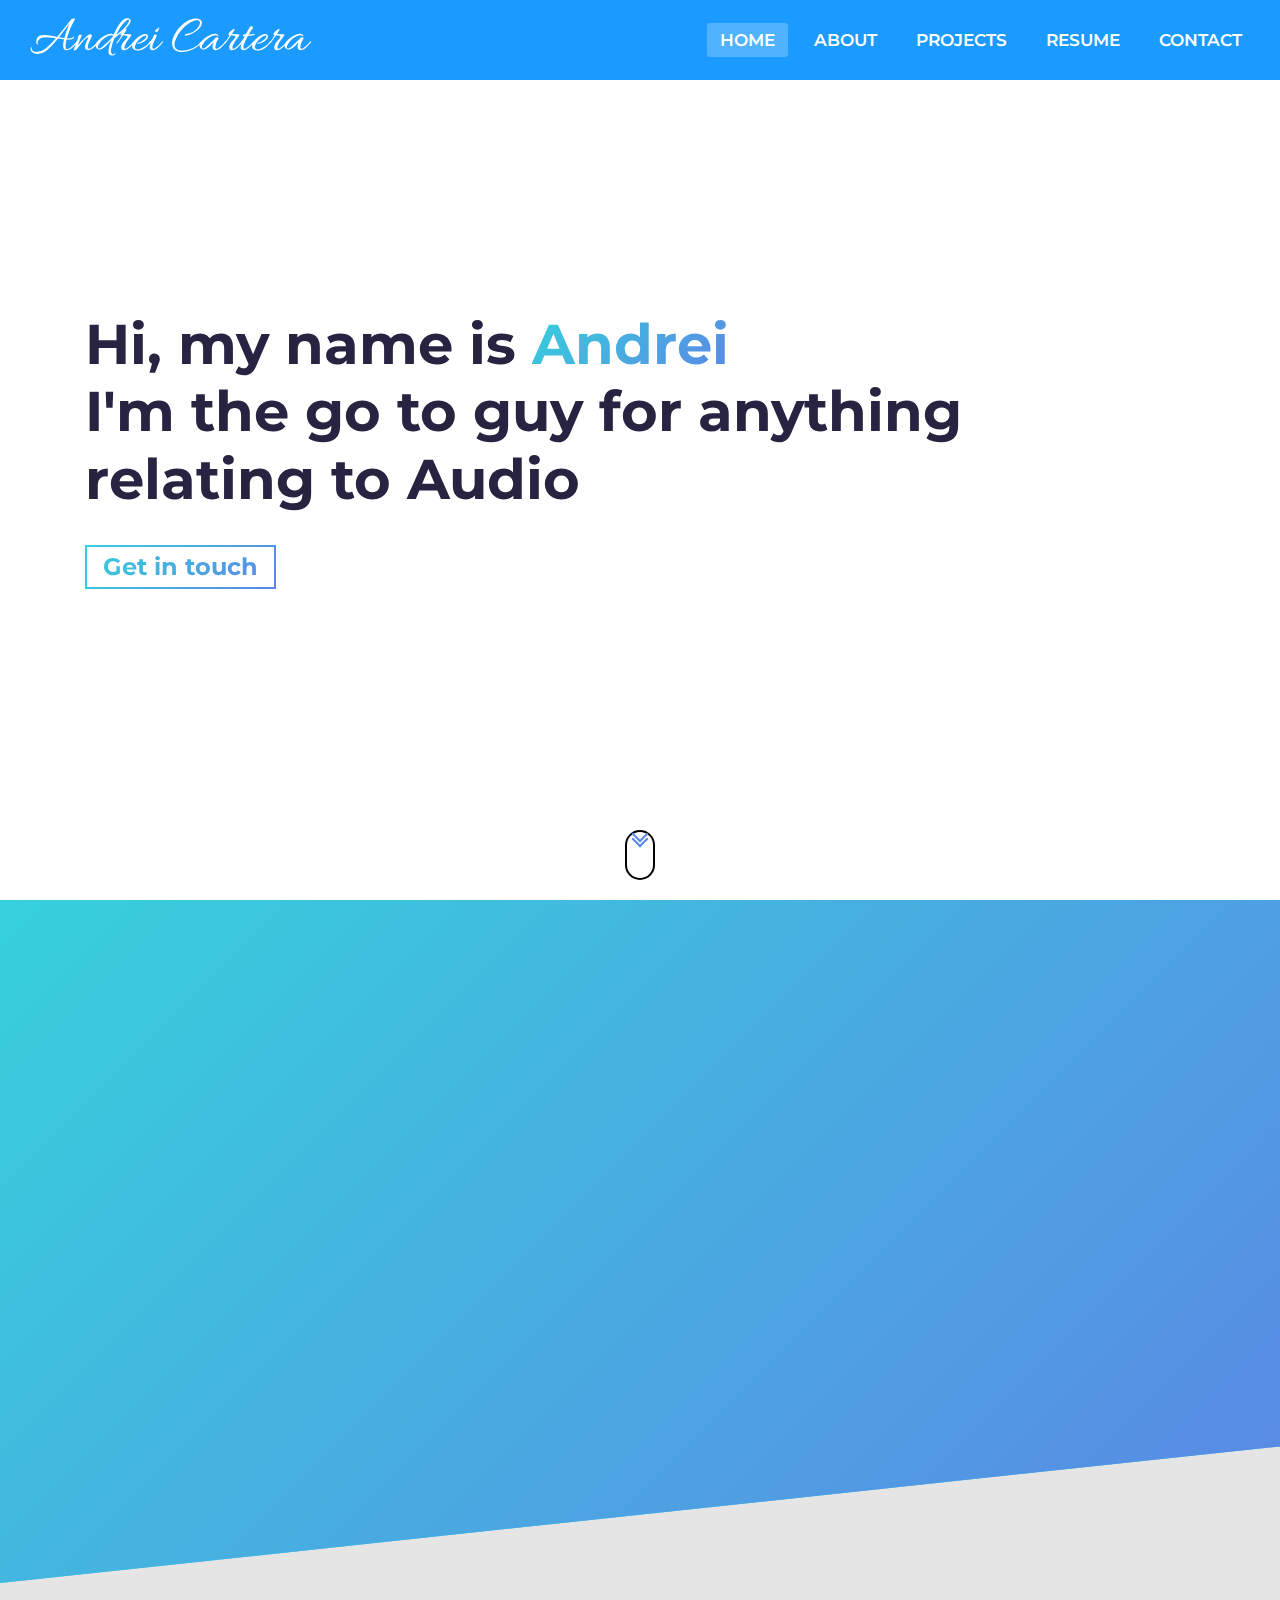
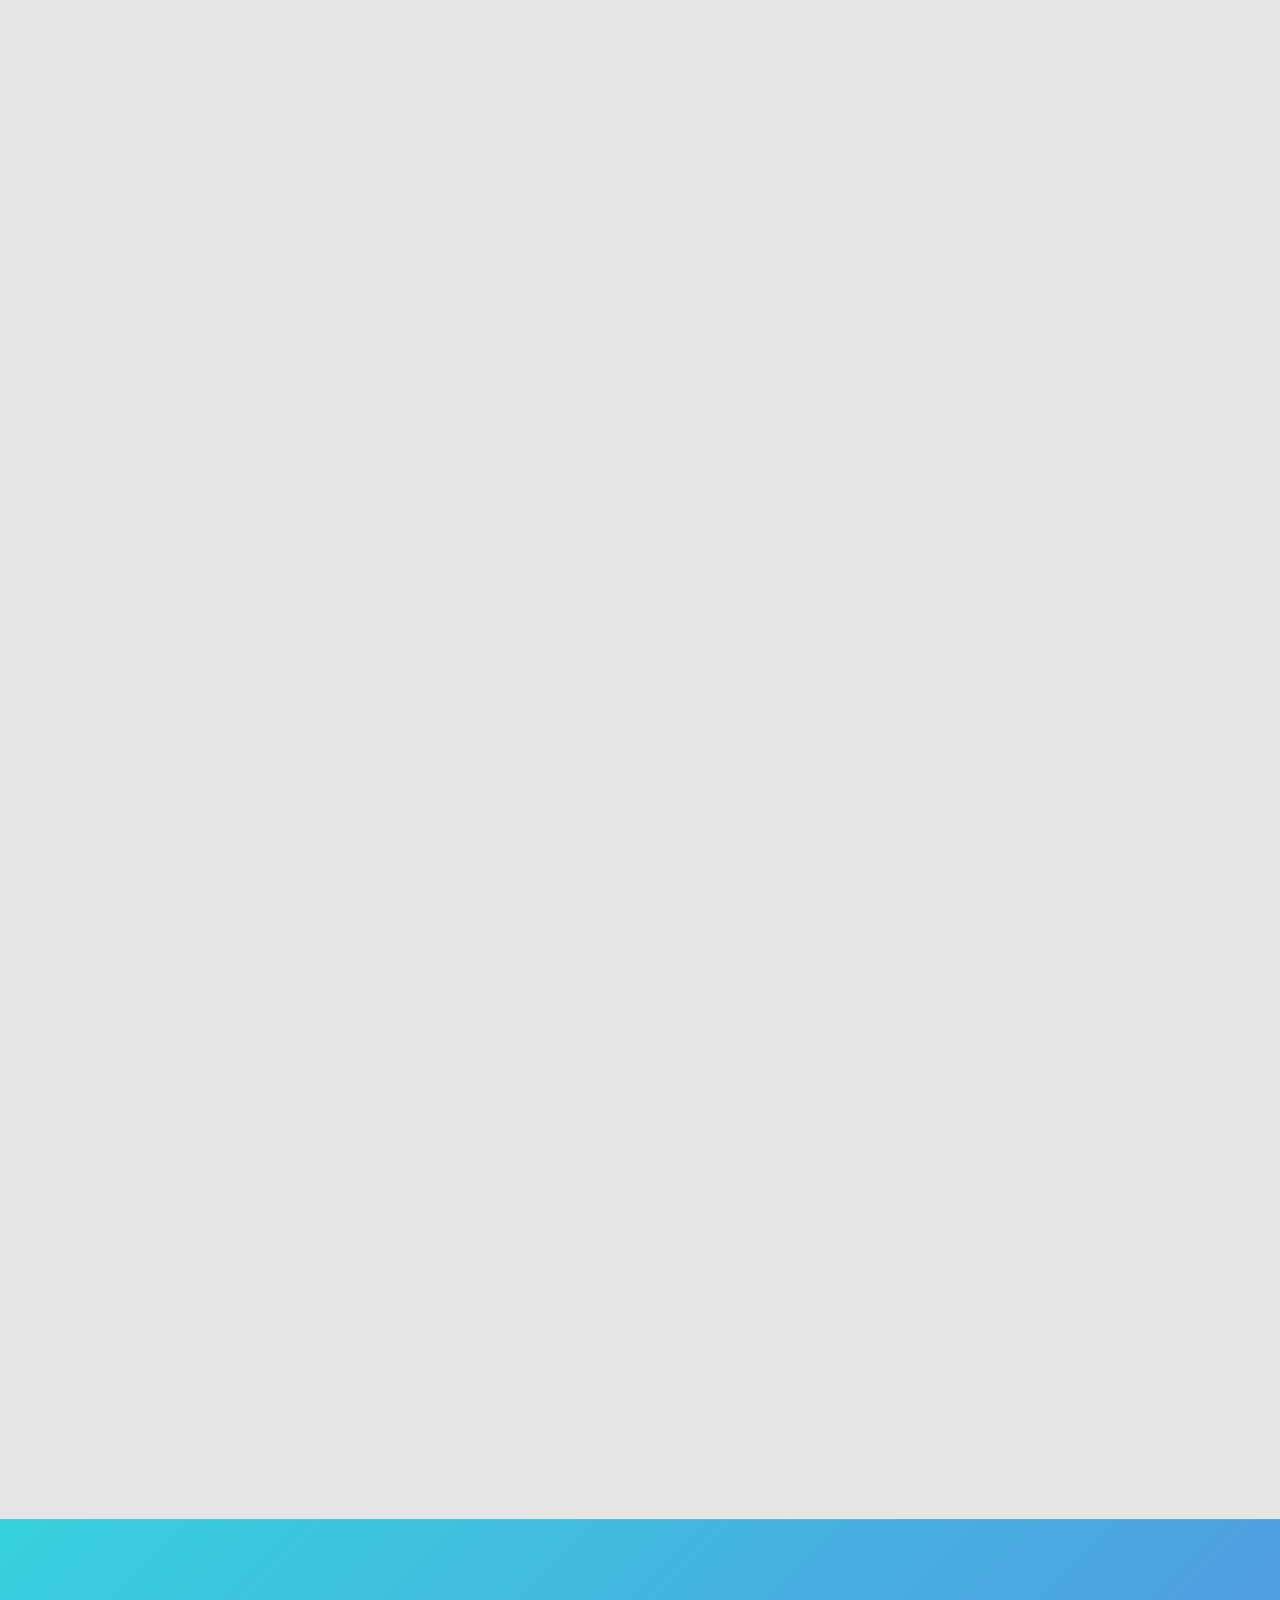
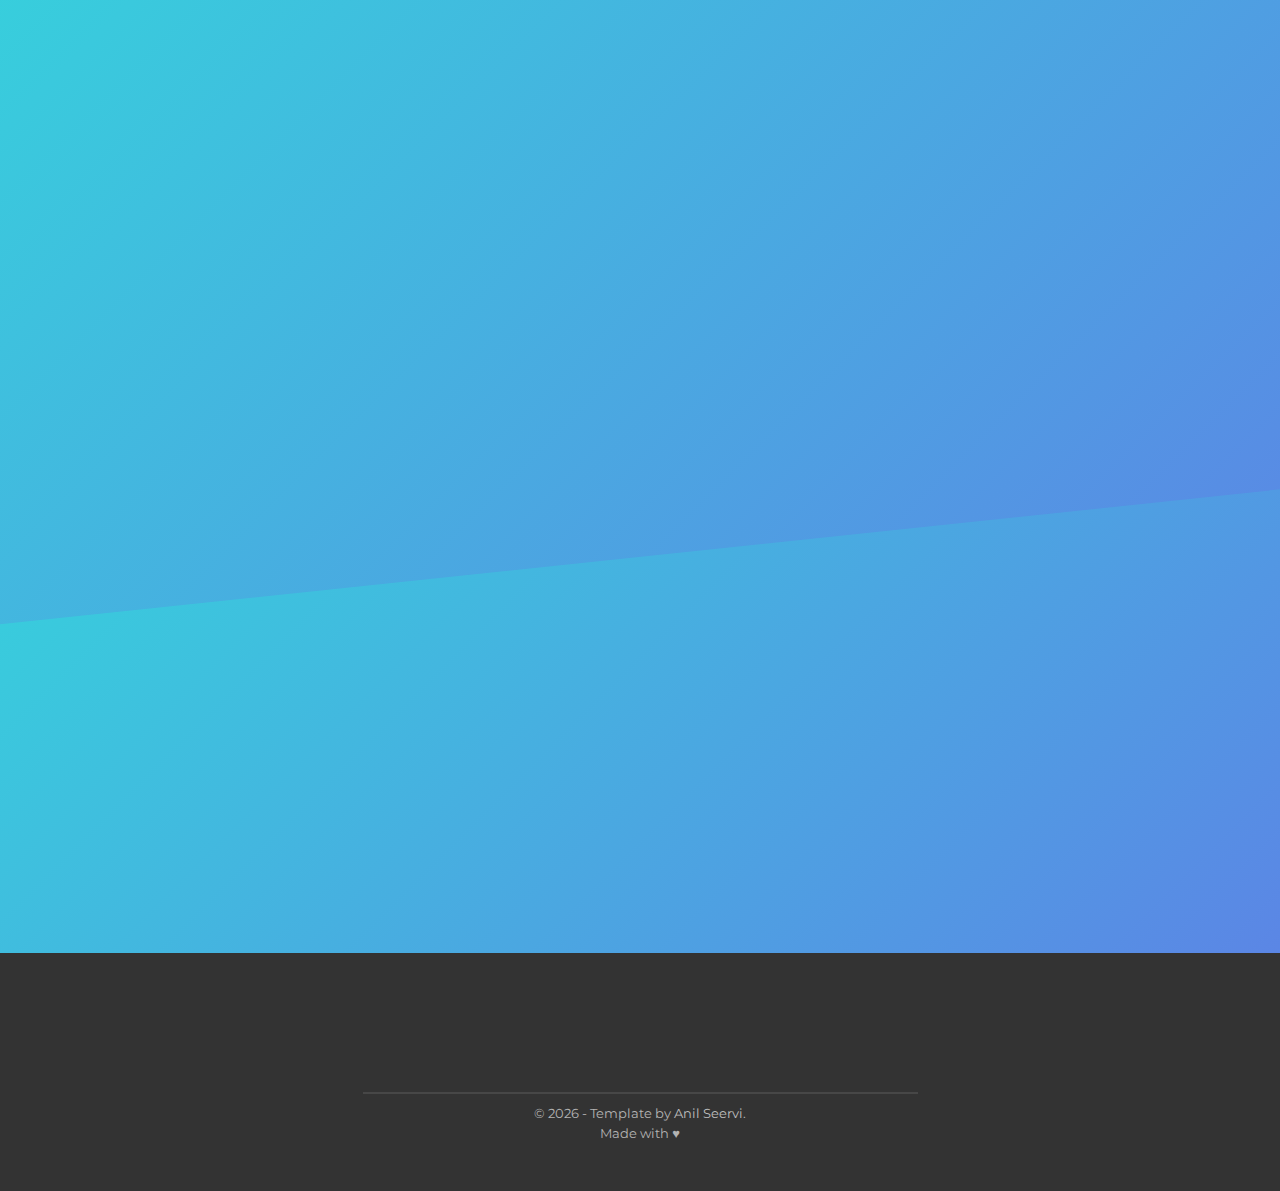
==== commit 669bc845: "Finished navbar hamburger funcitonality, changed logo font" ====
--- a/index.html
+++ b/index.html
@@ -88,7 +88,7 @@
     <script 
       defer 
       type="text/javascript"
-      src="./javascript/navbarscrollhighlight.js"
+      src="./javascript/navbar.js"
     ></script>
 
     <script>
@@ -123,9 +123,9 @@
     <!-- NavBar Section-->
     <header class="top">
       <label class="logo">Andrei Cartera</label>
-        <div class="hamburger ">
-          <i class="fa fa-bars"></i>
-        </div>
+      <div class="hamburger">
+        <i class="fa fa-bars"></i>
+      </div>
     </header>
 
     <nav class="menu">
@@ -415,6 +415,7 @@
       document.getElementById("year").textContent = new Date().getFullYear()
     </script>
     <script src="./javascript/vanilla-tilt.min.js"></script>
+    <script src="https://ajax.googleapis.com/ajax/libs/jquery/3.5.1/jquery.min.js"></script>
     <script type="text/javascript" src="./javascript/valtilt.js"></script>
   </body>
 </html>
--- a/css/main.css
+++ b/css/main.css
@@ -1 +1 @@
-@import"https://fonts.googleapis.com/css2?family=Montserrat:wght@400;700&display=swap";*{margin:0;padding:0;box-sizing:border-box;font-family:"Montserrat",sans-serif}html{font-size:62.5%;scroll-behavior:smooth}body{text-align:center;line-height:1.5}h1{font-weight:700}p,a{font-size:1.6rem}a{text-decoration:none}a:hover{transition:all .3s ease-in-out}.section-title{margin-bottom:4.5rem;font-size:4rem;text-transform:uppercase}@media(max-width: 37.5em){.section-title{font-size:2.8rem}}.dark-blue-color{color:#272341}.text-color-main{margin-left:1rem;color:#5b86e5;-webkit-text-fill-color:#5b86e5}@supports((-webkit-background-clip: text) or (background-clip: text)) or (-webkit-background-clip: text){.text-color-main{background-image:linear-gradient(135deg, #36d1dc 0%, #5b86e5 100%);-webkit-background-clip:text;background-clip:text;-webkit-text-fill-color:rgba(0,0,0,0);color:rgba(0,0,0,0)}}@media(max-width: 37.5em){.text-color-main{margin:0;background-image:none;-webkit-text-fill-color:#5b86e5;box-shadow:none}}.cta-btn{display:inline-block;position:relative;padding:.8rem 1.6rem;font-weight:bold;line-height:1;z-index:1;overflow:hidden;border-radius:3px;transition:all cubic-bezier(0.19, 1, 0.22, 1) .6s;text-decoration:none}.cta-btn:hover{box-shadow:1.5px 1.5px 3px rgba(174,174,192,.4),-1px -1px 3px #fff}@media(max-width: 37.5em){.cta-btn:hover{box-shadow:none}}.cta-btn::after{content:"";display:block;position:absolute;background-image:linear-gradient(135deg, #36d1dc 0%, #5b86e5 100%);width:0px;height:100%;left:0;top:0;z-index:-1;transition:all cubic-bezier(0.19, 1, 0.22, 1) .6s}@media(max-width: 37.5em){.cta-btn::after{width:0;height:0;background-image:none}}.cta-btn--hero{color:#5b86e5;-webkit-text-fill-color:#5b86e5;border:2px solid rgba(0,0,0,0);-o-border-image:linear-gradient(135deg, #36d1dc 0%, #5b86e5 100%);border-image:linear-gradient(135deg, #36d1dc 0%, #5b86e5 100%);border-image-slice:1}@supports((-webkit-background-clip: text) or (background-clip: text)) or (-webkit-background-clip: text){.cta-btn--hero{background-image:linear-gradient(135deg, #36d1dc 0%, #5b86e5 100%);-webkit-background-clip:text;background-clip:text;-webkit-text-fill-color:rgba(0,0,0,0);color:rgba(0,0,0,0)}}@media screen and (-ms-high-contrast: active),screen and (-ms-high-contrast: none){.cta-btn--hero{color:#5b86e5}.cta-btn--hero:hover{color:#fff}}@media(max-width: 37.5em){.cta-btn--hero{background-image:none;border:2px solid #5b86e5;box-shadow:none;-webkit-text-fill-color:#5b86e5}}.cta-btn--hero::after{height:410%;width:150%;transform:translate(-98%, -25%) rotate(45deg)}.cta-btn--hero:hover{-webkit-text-fill-color:#fff;text-decoration:none}@media(max-width: 37.5em){.cta-btn--hero:hover{-webkit-text-fill-color:#5b86e5}}.cta-btn--hero:hover::after{transform:translate(-9%, -25%) rotate(45deg)}.cta-btn--resume{border-radius:0;color:#fff;border:2px solid #fff}.cta-btn--resume::after{background:#fff}.cta-btn--resume:hover{color:#5b86e5;text-decoration:none;box-shadow:none}@media(max-width: 37.5em){.cta-btn--resume:hover{color:#fff}}.cta-btn--resume:hover::after{width:100%}.cta-btn--projects{box-shadow:inset 1px 1px 2px 2px rgba(174,174,192,.15),inset -2px -2px 2px rgba(255,255,255,.7);border:2px solid rgba(0,0,0,0)}@media(max-width: 37.5em){.cta-btn--projects{border:none;box-shadow:1.5px 1.5px 3px rgba(174,174,192,.4),-1px -1px 3px #fff}}.cta-btn--projects::after{height:250%;width:130%}.cta-btn--projects::after{transform:translate(-98%, -30%) rotate(45deg)}.cta-btn--projects:hover{box-shadow:1.5px 1.5px 3px rgba(174,174,192,.4),-1px -1px 3px #fff}.cta-btn--projects:hover::after{transform:translate(-12%, -30%) rotate(45deg)}.footer{background-color:#333;padding:4.8rem 0}.footer__text{font-size:1.3rem;color:#b3b3b3}.footer__text a{font-size:1.3rem;color:#bfbfbf;transition:all .2s ease-in-out;display:inline-block}.footer__text a:hover,.footer__text a:active{color:#36d1dc}.footer hr{margin:1rem auto;border:0;width:50%;border-top:2px solid rgba(255,255,255,.1)}.social-links{display:flex;justify-content:center}.social-links a{font-size:3rem;display:flex;flex-direction:column;justify-content:center;color:#fff;width:5rem;height:5rem;margin:1.6rem 1.6rem;transition:all ease .2s}.social-links a i{transition:all ease-in-out .2s}.social-links a:hover{transform:scale(1.1) translateY(-2px)}.social-links a:hover .fa-linkedin{color:#4875b4}.social-links a:hover .fa-stack-overflow{color:#f48024}.back-to-top i{color:#fff;margin:1rem 0 1.6rem;transition:all 200ms ease}.back-to-top i:hover{transform:translateY(-2px)}section{padding:5rem 0rem;padding-top:100px}@media(max-width: 37.5em){section{border:none;padding-left:1rem;padding-right:1rem}}section .row{display:grid;gap:2rem;grid-template-columns:1fr 2fr;grid-template-rows:1fr;padding:0 1.5rem}@media(max-width: 56.25em){section .row{grid-template-columns:1fr;grid-template-rows:auto}}@media(max-width: 37.5em){section .row{padding:0}}section .row p+p{margin-top:1rem}section .row span{margin-top:2rem}.container{width:100%;padding:0 1.5rem;margin:0 auto;max-width:1140px}@media(max-width: 75em){.container{max-width:960px;width:100%}}@media(max-width: 56.25em){.container{max-width:720px;width:100%;justify-content:center}}@media(max-width: 48em){.container{max-width:720px;width:100%}}@media(max-width: 37.5em){.container{max-width:540px;width:100%}}#about{background-color:#36d1dc;background-image:linear-gradient(135deg, #36d1dc 0%, #5b86e5 100%);color:#fff;height:100%;-webkit-clip-path:polygon(0 0, 100% 0, 100% 80%, 0 100%);clip-path:polygon(0 0, 100% 0, 100% 80%, 0 100%);padding-bottom:10%}@media(max-width: 75em){#about{height:100%;-webkit-clip-path:none;clip-path:none}}#about .about-wrapper{grid-template-columns:1fr 1fr}@media(max-width: 37.5em){#about .about-wrapper{padding-bottom:5rem;grid-template-columns:1fr}}#about .about-wrapper__image{display:flex;height:100%;align-items:center;justify-content:center}#about .about-wrapper__image img{max-width:350px;width:100%}@media(max-width: 75em){#about .about-wrapper__image{height:100%}}@media(max-width: 48em){#about .about-wrapper__image{padding-bottom:4rem}}#about .about-wrapper__info{display:flex;height:100%;justify-content:center;flex-direction:column;text-align:left}@media(max-width: 48em){#about .about-wrapper__info{align-items:center;text-align:center}}#contact{background-image:linear-gradient(135deg, #36d1dc 0%, #5b86e5 100%);-webkit-clip-path:polygon(0 15vh, 100% 0, 100% 100%, 0 100%);clip-path:polygon(0 15vh, 100% 0, 100% 100%, 0 100%);padding:15rem 0 10rem 0;margin-top:-15rem;margin-bottom:-1px;color:#fff}@media(max-width: 75em){#contact{padding:10rem 0;margin-top:0;-webkit-clip-path:none;clip-path:none}}#contact .contact-wrapper{margin-top:3.2rem;padding:0 2rem;backface-visibility:hidden}#contact .contact-wrapper__text{margin-bottom:2.5rem}#contact .contact-wrapper__text,#contact .contact-wrapper a{font-size:2.4rem}@media(max-width: 37.5em){#contact .contact-wrapper__text,#contact .contact-wrapper a{font-size:2rem}}#hero{min-height:100vh;height:100vh;display:flex;align-items:center;background:#fff;font-weight:400;color:#272341;padding:0rem 5.6rem;top:0;left:0;bottom:0;right:0;z-index:-1;line-height:1.2;animation:hidden 1000ms linear forwards}@media(max-width: 56.25em){#hero{justify-content:center}}@media(max-width: 37.5em){#hero{padding:0rem 1.6rem}}#hero .hero-title{font-size:5.6rem;font-weight:700;margin-bottom:3.2rem;text-align:left}#hero .hero-title span{margin:0;display:inline-block}@media(max-width: 75em){#hero .hero-title{font-size:4rem}}@media(max-width: 56.25em){#hero .hero-title{font-size:3.6rem;text-align:center}}@media(max-width: 37.5em){#hero .hero-title{font-size:3.5rem;line-height:1.5}}@media(max-width: 20em){#hero .hero-title{font-size:2.8rem}}#hero .hero-cta{display:flex}@media(max-width: 56.25em){#hero .hero-cta{justify-content:center}}#hero .hero-cta a{font-size:2.4rem}@media(max-width: 37.5em){#hero .hero-cta a{font-size:2rem}}.scroll-down-link{position:absolute;left:50%;bottom:20px;transform:translateX(-50%)}.scroll-down{height:50px;width:30px;border:2px solid #000;border-radius:50px;cursor:pointer}.scroll-down::before,.scroll-down::after{height:10px;width:10px;content:"";position:absolute;top:20%;left:50%;border:2px solid #5b86e5;transform:translate(-50%, -100%) rotate(45deg);border-top:none;border-left:none;animation:scroll-down 1s ease-in-out infinite}.scroll-down::after{top:30%;animation-delay:.3s}@keyframes hidden{0%{opacity:0}50%{opacity:0}100%{opacity:1}}@keyframes scroll-down{0%{opacity:0}30%{opacity:1}60%{opacity:1}100%{opacity:0;top:90%}}#projects{background-color:#e5e5e5;color:#272341;margin-top:-15rem;padding-top:15rem}@media(max-width: 75em){#projects{margin-top:0;padding-top:5rem}}@media(max-width: 37.5em){#projects{padding-bottom:1px}}#projects .project-wrapper{margin-bottom:15rem}@media(max-width: 37.5em){#projects .project-wrapper{margin-bottom:0rem}}#projects .project-wrapper .row{margin:0;margin-bottom:8rem}@media(max-width: 37.5em){#projects .project-wrapper .row{margin-bottom:4rem}}#projects .project-wrapper__text{width:100%;text-align:left}@media(max-width: 75em){#projects .project-wrapper__text{margin-bottom:4.8rem}}@media(max-width: 37.5em){#projects .project-wrapper__text{margin-bottom:2.5rem}}#projects .project-wrapper__text-title{font-weight:bold;margin-bottom:1.8rem;font-size:2.5rem}@media(max-width: 37.5em){#projects .project-wrapper__text-title{font-size:2rem}}#projects .project-wrapper__text-info{margin-bottom:1.5rem}#projects .project-wrapper__text-btns{width:100%;display:flex;align-items:center;flex-wrap:wrap}#projects .project-wrapper__image{width:90%;margin:0 auto}@media(max-width: 75em){#projects .project-wrapper__image{width:100%;margin:0}}#projects .project-wrapper__image .thumbnail{border:none;box-shadow:8px 8px 9px 7px rgba(174,174,192,.4),-5px -5px 15px 7px #fff}#projects .project-wrapper__image .thumbnail .img-fluid{width:100%;height:auto;vertical-align:middle;border-radius:2px}@media(max-width: 37.5em){#projects .project-wrapper__image .thumbnail{box-shadow:none;border:1px solid #d2d2d2;margin-bottom:3.2rem;transform:none}}#ProjectPage{min-height:80vh;height:80vh;display:flex;align-items:top;background:#fff;font-weight:400;color:#272341;padding:10rem 5.6rem;top:0;left:0;bottom:0;right:0;z-index:-1;line-height:1.2;animation:hidden 1000ms linear forwards}@media(max-width: 56.25em){#ProjectPage{justify-content:center}}@media(max-width: 37.5em){#ProjectPage{padding:0rem 1.6rem}}#ProjectPage .projectpage-title{font-size:10rem;font-weight:700;margin-bottom:3.2rem;text-align:left}.PPcontainer{width:100%;padding:0 1.5rem;margin-top:auto;max-width:1140px}@media(max-width: 75em){.PPcontainer{max-width:960px;width:100%}}@media(max-width: 56.25em){.PPcontainer{max-width:720px;width:100%;justify-content:center}}@media(max-width: 48em){.PPcontainer{max-width:720px;width:100%}}@media(max-width: 37.5em){.PPcontainer{max-width:540px;width:100%}}header{position:fixed;z-index:6;display:-ms-inline-grid;text-align:left}nav{position:fixed;z-index:5;background:#1b9bff;height:80px;width:100%;text-align:left}label.logo{color:#fff;font-size:35px;line-height:80px;padding:0 10px;font-weight:bold;text-align:left;padding-left:30px}nav ul{float:right;margin-right:20px}nav ul li{display:inline-block;line-height:80px;margin:0 5px}nav ul li a{text-decoration:none;color:#fff;font-size:17px;padding:7px 13px;border-radius:3px;text-transform:uppercase}.navbar-button{font-style:normal;font-weight:600}a.active,a:hover{background:#50b3ff;transition:.5s}.hamburger{display:none;color:#fff;font-size:35px;font-weight:bold}.top{position:fixed;background-color:#1b9bff}@media(max-width: 910px){header{width:100vw}label.logo{position:relative}nav{top:80px}nav ul{padding-left:100%;display:flex;float:right;margin-left:20px}nav ul li{text-align:right;float:right;display:grid;line-height:60px}}@media(max-width: 37.5em){label.logo{position:relative;font-size:30px}nav{float:right;height:0;background-image:linear-gradient(270deg, #5b86e5 0%, #36d1dc 100%)}nav ul{padding-left:100%;display:grid;float:right;margin-left:20px}nav ul li{text-align:right;float:right;line-height:60px}.hamburger{display:block;position:fixed;margin:10px 20px;padding:5px 5px;top:0;right:0}}section#resume{height:720px}@media(max-width: 75em){section#resume{height:100%}}#resume{background-color:#36d1dc;background-image:linear-gradient(135deg, #36d1dc 0%, #5b86e5 100%);color:#fff;height:100%;-webkit-clip-path:polygon(0 0, 100% 0, 100% 80%, 0 100%);clip-path:polygon(0 0, 100% 0, 100% 80%, 0 100%);padding-bottom:10%}@media(max-width: 75em){#resume{height:100%;-webkit-clip-path:none;clip-path:none}}#resume .resume-wrapper{grid-template-columns:1fr 1fr}@media(max-width: 37.5em){#resume .resume-wrapper{padding-bottom:5rem;grid-template-columns:1fr}}#resume .resume-wrapper__image{display:flex;height:100%;align-items:center;justify-content:center}#resume .resume-wrapper__image img{max-width:350px;width:100%}@media(max-width: 75em){#resume .resume-wrapper__image{height:100%}}@media(max-width: 48em){#resume .resume-wrapper__image{padding-bottom:4rem}}#resume .resume-wrapper__info{display:flex;height:100%;justify-content:center;flex-direction:column;text-align:left}@media(max-width: 48em){#resume .resume-wrapper__info{align-items:center;text-align:center}}+@import"https://fonts.googleapis.com/css2?family=Montserrat:wght@400;700&display=swap";*{margin:0;padding:0;box-sizing:border-box;font-family:"Montserrat",sans-serif}html{font-size:62.5%;scroll-behavior:smooth}body{text-align:center;line-height:1.5}@font-face{font-family:Allura;font-weight:bold;src:url("../../assets/Allura-Regular.ttf")}h1{font-weight:700}p,a{font-size:1.6rem}a{text-decoration:none}a:hover{transition:all .3s ease-in-out}.section-title{margin-bottom:4.5rem;font-size:4rem;text-transform:uppercase}@media(max-width: 37.5em){.section-title{font-size:2.8rem}}.dark-blue-color{color:#272341}.text-color-main{margin-left:1rem;color:#5b86e5;-webkit-text-fill-color:#5b86e5}@supports((-webkit-background-clip: text) or (background-clip: text)) or (-webkit-background-clip: text){.text-color-main{background-image:linear-gradient(135deg, #36d1dc 0%, #5b86e5 100%);-webkit-background-clip:text;background-clip:text;-webkit-text-fill-color:rgba(0,0,0,0);color:rgba(0,0,0,0)}}@media(max-width: 37.5em){.text-color-main{margin:0;background-image:none;-webkit-text-fill-color:#5b86e5;box-shadow:none}}.cta-btn{display:inline-block;position:relative;padding:.8rem 1.6rem;font-weight:bold;line-height:1;z-index:1;overflow:hidden;border-radius:3px;transition:all cubic-bezier(0.19, 1, 0.22, 1) .6s;text-decoration:none}.cta-btn:hover{box-shadow:1.5px 1.5px 3px rgba(174,174,192,.4),-1px -1px 3px #fff}@media(max-width: 37.5em){.cta-btn:hover{box-shadow:none}}.cta-btn::after{content:"";display:block;position:absolute;background-image:linear-gradient(135deg, #36d1dc 0%, #5b86e5 100%);width:0px;height:100%;left:0;top:0;z-index:-1;transition:all cubic-bezier(0.19, 1, 0.22, 1) .6s}@media(max-width: 37.5em){.cta-btn::after{width:0;height:0;background-image:none}}.cta-btn--hero{color:#5b86e5;-webkit-text-fill-color:#5b86e5;border:2px solid rgba(0,0,0,0);-o-border-image:linear-gradient(135deg, #36d1dc 0%, #5b86e5 100%);border-image:linear-gradient(135deg, #36d1dc 0%, #5b86e5 100%);border-image-slice:1}@supports((-webkit-background-clip: text) or (background-clip: text)) or (-webkit-background-clip: text){.cta-btn--hero{background-image:linear-gradient(135deg, #36d1dc 0%, #5b86e5 100%);-webkit-background-clip:text;background-clip:text;-webkit-text-fill-color:rgba(0,0,0,0);color:rgba(0,0,0,0)}}@media screen and (-ms-high-contrast: active),screen and (-ms-high-contrast: none){.cta-btn--hero{color:#5b86e5}.cta-btn--hero:hover{color:#fff}}@media(max-width: 37.5em){.cta-btn--hero{background-image:none;border:2px solid #5b86e5;box-shadow:none;-webkit-text-fill-color:#5b86e5}}.cta-btn--hero::after{height:410%;width:150%;transform:translate(-98%, -25%) rotate(45deg)}.cta-btn--hero:hover{-webkit-text-fill-color:#fff;text-decoration:none}@media(max-width: 37.5em){.cta-btn--hero:hover{-webkit-text-fill-color:#5b86e5}}.cta-btn--hero:hover::after{transform:translate(-9%, -25%) rotate(45deg)}.cta-btn--resume{border-radius:0;color:#fff;border:2px solid #fff}.cta-btn--resume::after{background:#fff}.cta-btn--resume:hover{color:#5b86e5;text-decoration:none;box-shadow:none}@media(max-width: 37.5em){.cta-btn--resume:hover{color:#fff}}.cta-btn--resume:hover::after{width:100%}.cta-btn--projects{box-shadow:inset 1px 1px 2px 2px rgba(174,174,192,.15),inset -2px -2px 2px rgba(255,255,255,.7);border:2px solid rgba(0,0,0,0)}@media(max-width: 37.5em){.cta-btn--projects{border:none;box-shadow:1.5px 1.5px 3px rgba(174,174,192,.4),-1px -1px 3px #fff}}.cta-btn--projects::after{height:250%;width:130%}.cta-btn--projects::after{transform:translate(-98%, -30%) rotate(45deg)}.cta-btn--projects:hover{box-shadow:1.5px 1.5px 3px rgba(174,174,192,.4),-1px -1px 3px #fff}.cta-btn--projects:hover::after{transform:translate(-12%, -30%) rotate(45deg)}.footer{background-color:#333;padding:4.8rem 0}.footer__text{font-size:1.3rem;color:#b3b3b3}.footer__text a{font-size:1.3rem;color:#bfbfbf;transition:all .2s ease-in-out;display:inline-block}.footer__text a:hover,.footer__text a:active{color:#36d1dc}.footer hr{margin:1rem auto;border:0;width:50%;border-top:2px solid rgba(255,255,255,.1)}.social-links{display:flex;justify-content:center}.social-links a{font-size:3rem;display:flex;flex-direction:column;justify-content:center;color:#fff;width:5rem;height:5rem;margin:1.6rem 1.6rem;transition:all ease .2s}.social-links a i{transition:all ease-in-out .2s}.social-links a:hover{transform:scale(1.1) translateY(-2px)}.social-links a:hover .fa-linkedin{color:#4875b4}.social-links a:hover .fa-stack-overflow{color:#f48024}.back-to-top i{color:#fff;margin:1rem 0 1.6rem;transition:all 200ms ease}.back-to-top i:hover{transform:translateY(-2px)}section{padding:5rem 0rem;padding-top:100px}@media(max-width: 37.5em){section{border:none;padding-left:1rem;padding-right:1rem}}section .row{display:grid;gap:2rem;grid-template-columns:1fr 2fr;grid-template-rows:1fr;padding:0 1.5rem}@media(max-width: 56.25em){section .row{grid-template-columns:1fr;grid-template-rows:auto}}@media(max-width: 37.5em){section .row{padding:0}}section .row p+p{margin-top:1rem}section .row span{margin-top:2rem}.container{width:100%;padding:0 1.5rem;margin:0 auto;max-width:1140px}@media(max-width: 75em){.container{max-width:960px;width:100%}}@media(max-width: 56.25em){.container{max-width:720px;width:100%;justify-content:center}}@media(max-width: 48em){.container{max-width:720px;width:100%}}@media(max-width: 37.5em){.container{max-width:540px;width:100%}}#about{background-color:#36d1dc;background-image:linear-gradient(135deg, #36d1dc 0%, #5b86e5 100%);color:#fff;height:100%;-webkit-clip-path:polygon(0 0, 100% 0, 100% 80%, 0 100%);clip-path:polygon(0 0, 100% 0, 100% 80%, 0 100%);padding-bottom:10%}@media(max-width: 75em){#about{height:100%;-webkit-clip-path:none;clip-path:none}}#about .about-wrapper{grid-template-columns:1fr 1fr}@media(max-width: 37.5em){#about .about-wrapper{padding-bottom:5rem;grid-template-columns:1fr}}#about .about-wrapper__image{display:flex;height:100%;align-items:center;justify-content:center}#about .about-wrapper__image img{max-width:350px;width:100%}@media(max-width: 75em){#about .about-wrapper__image{height:100%}}@media(max-width: 48em){#about .about-wrapper__image{padding-bottom:4rem}}#about .about-wrapper__info{display:flex;height:100%;justify-content:center;flex-direction:column;text-align:left}@media(max-width: 48em){#about .about-wrapper__info{align-items:center;text-align:center}}#contact{background-image:linear-gradient(135deg, #36d1dc 0%, #5b86e5 100%);-webkit-clip-path:polygon(0 15vh, 100% 0, 100% 100%, 0 100%);clip-path:polygon(0 15vh, 100% 0, 100% 100%, 0 100%);padding:15rem 0 10rem 0;margin-top:-15rem;margin-bottom:-1px;color:#fff}@media(max-width: 75em){#contact{padding:10rem 0;margin-top:0;-webkit-clip-path:none;clip-path:none}}#contact .contact-wrapper{margin-top:3.2rem;padding:0 2rem;backface-visibility:hidden}#contact .contact-wrapper__text{margin-bottom:2.5rem}#contact .contact-wrapper__text,#contact .contact-wrapper a{font-size:2.4rem}@media(max-width: 37.5em){#contact .contact-wrapper__text,#contact .contact-wrapper a{font-size:2rem}}#hero{min-height:100vh;height:100vh;display:flex;align-items:center;background:#fff;font-weight:400;color:#272341;padding:0rem 5.6rem;top:0;left:0;bottom:0;right:0;z-index:-1;line-height:1.2;animation:hidden 1000ms linear forwards}@media(max-width: 56.25em){#hero{justify-content:center}}@media(max-width: 37.5em){#hero{padding:0rem 1.6rem}}#hero .hero-title{font-size:5.6rem;font-weight:700;margin-bottom:3.2rem;text-align:left}#hero .hero-title span{margin:0;display:inline-block}@media(max-width: 75em){#hero .hero-title{font-size:4rem}}@media(max-width: 56.25em){#hero .hero-title{font-size:3.6rem;text-align:center}}@media(max-width: 37.5em){#hero .hero-title{font-size:3.5rem;line-height:1.5}}@media(max-width: 20em){#hero .hero-title{font-size:2.8rem}}#hero .hero-cta{display:flex}@media(max-width: 56.25em){#hero .hero-cta{justify-content:center}}#hero .hero-cta a{font-size:2.4rem}@media(max-width: 37.5em){#hero .hero-cta a{font-size:2rem}}.scroll-down-link{position:absolute;left:50%;bottom:20px;transform:translateX(-50%)}.scroll-down{height:50px;width:30px;border:2px solid #000;border-radius:50px;cursor:pointer}.scroll-down::before,.scroll-down::after{height:10px;width:10px;content:"";position:absolute;top:20%;left:50%;border:2px solid #5b86e5;transform:translate(-50%, -100%) rotate(45deg);border-top:none;border-left:none;animation:scroll-down 1s ease-in-out infinite}.scroll-down::after{top:30%;animation-delay:.3s}@keyframes hidden{0%{opacity:0}50%{opacity:0}100%{opacity:1}}@keyframes scroll-down{0%{opacity:0}30%{opacity:1}60%{opacity:1}100%{opacity:0;top:90%}}#projects{background-color:#e5e5e5;color:#272341;margin-top:-15rem;padding-top:15rem}@media(max-width: 75em){#projects{margin-top:0;padding-top:5rem}}@media(max-width: 37.5em){#projects{padding-bottom:1px}}#projects .project-wrapper{margin-bottom:15rem}@media(max-width: 37.5em){#projects .project-wrapper{margin-bottom:0rem}}#projects .project-wrapper .row{margin:0;margin-bottom:8rem}@media(max-width: 37.5em){#projects .project-wrapper .row{margin-bottom:4rem}}#projects .project-wrapper__text{width:100%;text-align:left}@media(max-width: 75em){#projects .project-wrapper__text{margin-bottom:4.8rem}}@media(max-width: 37.5em){#projects .project-wrapper__text{margin-bottom:2.5rem}}#projects .project-wrapper__text-title{font-weight:bold;margin-bottom:1.8rem;font-size:2.5rem}@media(max-width: 37.5em){#projects .project-wrapper__text-title{font-size:2rem}}#projects .project-wrapper__text-info{margin-bottom:1.5rem}#projects .project-wrapper__text-btns{width:100%;display:flex;align-items:center;flex-wrap:wrap}#projects .project-wrapper__image{width:90%;margin:0 auto}@media(max-width: 75em){#projects .project-wrapper__image{width:100%;margin:0}}#projects .project-wrapper__image .thumbnail{border:none;box-shadow:8px 8px 9px 7px rgba(174,174,192,.4),-5px -5px 15px 7px #fff}#projects .project-wrapper__image .thumbnail .img-fluid{width:100%;height:auto;vertical-align:middle;border-radius:2px}@media(max-width: 37.5em){#projects .project-wrapper__image .thumbnail{box-shadow:none;border:1px solid #d2d2d2;margin-bottom:3.2rem;transform:none}}#ProjectPage{min-height:80vh;height:80vh;display:flex;align-items:top;background:#fff;font-weight:400;color:#272341;padding:10rem 5.6rem;top:0;left:0;bottom:0;right:0;z-index:-1;line-height:1.2;animation:hidden 1000ms linear forwards}@media(max-width: 56.25em){#ProjectPage{justify-content:center}}@media(max-width: 37.5em){#ProjectPage{padding:0rem 1.6rem}}#ProjectPage .projectpage-title{font-size:10rem;font-weight:700;margin-bottom:3.2rem;text-align:left}.PPcontainer{width:100%;padding:0 1.5rem;margin-top:auto;max-width:1140px}@media(max-width: 75em){.PPcontainer{max-width:960px;width:100%}}@media(max-width: 56.25em){.PPcontainer{max-width:720px;width:100%;justify-content:center}}@media(max-width: 48em){.PPcontainer{max-width:720px;width:100%}}@media(max-width: 37.5em){.PPcontainer{max-width:540px;width:100%}}header{position:fixed;z-index:6;display:-ms-inline-grid;text-align:left}nav{position:fixed;z-index:5;background:#1b9bff;height:80px;width:100%;text-align:left}label.logo{font-family:Allura;color:#fff;font-size:52px;line-height:80px;padding:0 10px;font-weight:bold;text-align:left;padding-left:30px}nav ul{float:right;margin-right:20px}nav ul li{display:inline-block;line-height:80px;margin:0 5px}nav ul li a{text-decoration:none;color:#fff;font-size:17px;padding:7px 13px;border-radius:3px;text-transform:uppercase}.navbar-button{font-style:normal;font-weight:600}a.active,a:hover{background:#50b3ff;transition:.5s}.hamburger{display:none;color:#fff;font-size:35px;font-weight:bold}.top{position:fixed;background-color:#1b9bff}.menu_show{right:0 !important}@media(max-width: 910px){header{width:100vw}label.logo{position:relative}nav{top:80px}nav ul{padding-left:100%;display:flex;float:right;margin-left:20px}nav ul li{text-align:right;float:right;display:grid;line-height:60px}}@media(max-width: 37.5em){label.logo{position:relative;font-size:48px}nav{right:-40vw;float:right;height:380px;width:40vw;background-image:linear-gradient(180deg, #5b86e5 0%, #36d1dc 100%);transition:.3s all}nav ul{padding-left:100%;display:grid;float:right;margin-left:20px}nav ul li{text-align:right;float:right;line-height:60px}.hamburger{display:block;position:fixed;margin:10px 20px;padding:5px 5px;top:0;right:0}}section#resume{height:720px}@media(max-width: 75em){section#resume{height:100%}}#resume{background-color:#36d1dc;background-image:linear-gradient(135deg, #36d1dc 0%, #5b86e5 100%);color:#fff;height:100%;-webkit-clip-path:polygon(0 0, 100% 0, 100% 80%, 0 100%);clip-path:polygon(0 0, 100% 0, 100% 80%, 0 100%);padding-bottom:10%}@media(max-width: 75em){#resume{height:100%;-webkit-clip-path:none;clip-path:none}}#resume .resume-wrapper{grid-template-columns:1fr 1fr}@media(max-width: 37.5em){#resume .resume-wrapper{padding-bottom:5rem;grid-template-columns:1fr}}#resume .resume-wrapper__image{display:flex;height:100%;align-items:center;justify-content:center}#resume .resume-wrapper__image img{max-width:350px;width:100%}@media(max-width: 75em){#resume .resume-wrapper__image{height:100%}}@media(max-width: 48em){#resume .resume-wrapper__image{padding-bottom:4rem}}#resume .resume-wrapper__info{display:flex;height:100%;justify-content:center;flex-direction:column;text-align:left}@media(max-width: 48em){#resume .resume-wrapper__info{align-items:center;text-align:center}}--- a/css/main.css
+++ b/css/main.css
@@ -1 +1 @@
-@import"https://fonts.googleapis.com/css2?family=Montserrat:wght@400;700&display=swap";*{margin:0;padding:0;box-sizing:border-box;font-family:"Montserrat",sans-serif}html{font-size:62.5%;scroll-behavior:smooth}body{text-align:center;line-height:1.5}h1{font-weight:700}p,a{font-size:1.6rem}a{text-decoration:none}a:hover{transition:all .3s ease-in-out}.section-title{margin-bottom:4.5rem;font-size:4rem;text-transform:uppercase}@media(max-width: 37.5em){.section-title{font-size:2.8rem}}.dark-blue-color{color:#272341}.text-color-main{margin-left:1rem;color:#5b86e5;-webkit-text-fill-color:#5b86e5}@supports((-webkit-background-clip: text) or (background-clip: text)) or (-webkit-background-clip: text){.text-color-main{background-image:linear-gradient(135deg, #36d1dc 0%, #5b86e5 100%);-webkit-background-clip:text;background-clip:text;-webkit-text-fill-color:rgba(0,0,0,0);color:rgba(0,0,0,0)}}@media(max-width: 37.5em){.text-color-main{margin:0;background-image:none;-webkit-text-fill-color:#5b86e5;box-shadow:none}}.cta-btn{display:inline-block;position:relative;padding:.8rem 1.6rem;font-weight:bold;line-height:1;z-index:1;overflow:hidden;border-radius:3px;transition:all cubic-bezier(0.19, 1, 0.22, 1) .6s;text-decoration:none}.cta-btn:hover{box-shadow:1.5px 1.5px 3px rgba(174,174,192,.4),-1px -1px 3px #fff}@media(max-width: 37.5em){.cta-btn:hover{box-shadow:none}}.cta-btn::after{content:"";display:block;position:absolute;background-image:linear-gradient(135deg, #36d1dc 0%, #5b86e5 100%);width:0px;height:100%;left:0;top:0;z-index:-1;transition:all cubic-bezier(0.19, 1, 0.22, 1) .6s}@media(max-width: 37.5em){.cta-btn::after{width:0;height:0;background-image:none}}.cta-btn--hero{color:#5b86e5;-webkit-text-fill-color:#5b86e5;border:2px solid rgba(0,0,0,0);-o-border-image:linear-gradient(135deg, #36d1dc 0%, #5b86e5 100%);border-image:linear-gradient(135deg, #36d1dc 0%, #5b86e5 100%);border-image-slice:1}@supports((-webkit-background-clip: text) or (background-clip: text)) or (-webkit-background-clip: text){.cta-btn--hero{background-image:linear-gradient(135deg, #36d1dc 0%, #5b86e5 100%);-webkit-background-clip:text;background-clip:text;-webkit-text-fill-color:rgba(0,0,0,0);color:rgba(0,0,0,0)}}@media screen and (-ms-high-contrast: active),screen and (-ms-high-contrast: none){.cta-btn--hero{color:#5b86e5}.cta-btn--hero:hover{color:#fff}}@media(max-width: 37.5em){.cta-btn--hero{background-image:none;border:2px solid #5b86e5;box-shadow:none;-webkit-text-fill-color:#5b86e5}}.cta-btn--hero::after{height:410%;width:150%;transform:translate(-98%, -25%) rotate(45deg)}.cta-btn--hero:hover{-webkit-text-fill-color:#fff;text-decoration:none}@media(max-width: 37.5em){.cta-btn--hero:hover{-webkit-text-fill-color:#5b86e5}}.cta-btn--hero:hover::after{transform:translate(-9%, -25%) rotate(45deg)}.cta-btn--resume{border-radius:0;color:#fff;border:2px solid #fff}.cta-btn--resume::after{background:#fff}.cta-btn--resume:hover{color:#5b86e5;text-decoration:none;box-shadow:none}@media(max-width: 37.5em){.cta-btn--resume:hover{color:#fff}}.cta-btn--resume:hover::after{width:100%}.cta-btn--projects{box-shadow:inset 1px 1px 2px 2px rgba(174,174,192,.15),inset -2px -2px 2px rgba(255,255,255,.7);border:2px solid rgba(0,0,0,0)}@media(max-width: 37.5em){.cta-btn--projects{border:none;box-shadow:1.5px 1.5px 3px rgba(174,174,192,.4),-1px -1px 3px #fff}}.cta-btn--projects::after{height:250%;width:130%}.cta-btn--projects::after{transform:translate(-98%, -30%) rotate(45deg)}.cta-btn--projects:hover{box-shadow:1.5px 1.5px 3px rgba(174,174,192,.4),-1px -1px 3px #fff}.cta-btn--projects:hover::after{transform:translate(-12%, -30%) rotate(45deg)}.footer{background-color:#333;padding:4.8rem 0}.footer__text{font-size:1.3rem;color:#b3b3b3}.footer__text a{font-size:1.3rem;color:#bfbfbf;transition:all .2s ease-in-out;display:inline-block}.footer__text a:hover,.footer__text a:active{color:#36d1dc}.footer hr{margin:1rem auto;border:0;width:50%;border-top:2px solid rgba(255,255,255,.1)}.social-links{display:flex;justify-content:center}.social-links a{font-size:3rem;display:flex;flex-direction:column;justify-content:center;color:#fff;width:5rem;height:5rem;margin:1.6rem 1.6rem;transition:all ease .2s}.social-links a i{transition:all ease-in-out .2s}.social-links a:hover{transform:scale(1.1) translateY(-2px)}.social-links a:hover .fa-linkedin{color:#4875b4}.social-links a:hover .fa-stack-overflow{color:#f48024}.back-to-top i{color:#fff;margin:1rem 0 1.6rem;transition:all 200ms ease}.back-to-top i:hover{transform:translateY(-2px)}section{padding:5rem 0rem;padding-top:100px}@media(max-width: 37.5em){section{border:none;padding-left:1rem;padding-right:1rem}}section .row{display:grid;gap:2rem;grid-template-columns:1fr 2fr;grid-template-rows:1fr;padding:0 1.5rem}@media(max-width: 56.25em){section .row{grid-template-columns:1fr;grid-template-rows:auto}}@media(max-width: 37.5em){section .row{padding:0}}section .row p+p{margin-top:1rem}section .row span{margin-top:2rem}.container{width:100%;padding:0 1.5rem;margin:0 auto;max-width:1140px}@media(max-width: 75em){.container{max-width:960px;width:100%}}@media(max-width: 56.25em){.container{max-width:720px;width:100%;justify-content:center}}@media(max-width: 48em){.container{max-width:720px;width:100%}}@media(max-width: 37.5em){.container{max-width:540px;width:100%}}#about{background-color:#36d1dc;background-image:linear-gradient(135deg, #36d1dc 0%, #5b86e5 100%);color:#fff;height:100%;-webkit-clip-path:polygon(0 0, 100% 0, 100% 80%, 0 100%);clip-path:polygon(0 0, 100% 0, 100% 80%, 0 100%);padding-bottom:10%}@media(max-width: 75em){#about{height:100%;-webkit-clip-path:none;clip-path:none}}#about .about-wrapper{grid-template-columns:1fr 1fr}@media(max-width: 37.5em){#about .about-wrapper{padding-bottom:5rem;grid-template-columns:1fr}}#about .about-wrapper__image{display:flex;height:100%;align-items:center;justify-content:center}#about .about-wrapper__image img{max-width:350px;width:100%}@media(max-width: 75em){#about .about-wrapper__image{height:100%}}@media(max-width: 48em){#about .about-wrapper__image{padding-bottom:4rem}}#about .about-wrapper__info{display:flex;height:100%;justify-content:center;flex-direction:column;text-align:left}@media(max-width: 48em){#about .about-wrapper__info{align-items:center;text-align:center}}#contact{background-image:linear-gradient(135deg, #36d1dc 0%, #5b86e5 100%);-webkit-clip-path:polygon(0 15vh, 100% 0, 100% 100%, 0 100%);clip-path:polygon(0 15vh, 100% 0, 100% 100%, 0 100%);padding:15rem 0 10rem 0;margin-top:-15rem;margin-bottom:-1px;color:#fff}@media(max-width: 75em){#contact{padding:10rem 0;margin-top:0;-webkit-clip-path:none;clip-path:none}}#contact .contact-wrapper{margin-top:3.2rem;padding:0 2rem;backface-visibility:hidden}#contact .contact-wrapper__text{margin-bottom:2.5rem}#contact .contact-wrapper__text,#contact .contact-wrapper a{font-size:2.4rem}@media(max-width: 37.5em){#contact .contact-wrapper__text,#contact .contact-wrapper a{font-size:2rem}}#hero{min-height:100vh;height:100vh;display:flex;align-items:center;background:#fff;font-weight:400;color:#272341;padding:0rem 5.6rem;top:0;left:0;bottom:0;right:0;z-index:-1;line-height:1.2;animation:hidden 1000ms linear forwards}@media(max-width: 56.25em){#hero{justify-content:center}}@media(max-width: 37.5em){#hero{padding:0rem 1.6rem}}#hero .hero-title{font-size:5.6rem;font-weight:700;margin-bottom:3.2rem;text-align:left}#hero .hero-title span{margin:0;display:inline-block}@media(max-width: 75em){#hero .hero-title{font-size:4rem}}@media(max-width: 56.25em){#hero .hero-title{font-size:3.6rem;text-align:center}}@media(max-width: 37.5em){#hero .hero-title{font-size:3.5rem;line-height:1.5}}@media(max-width: 20em){#hero .hero-title{font-size:2.8rem}}#hero .hero-cta{display:flex}@media(max-width: 56.25em){#hero .hero-cta{justify-content:center}}#hero .hero-cta a{font-size:2.4rem}@media(max-width: 37.5em){#hero .hero-cta a{font-size:2rem}}.scroll-down-link{position:absolute;left:50%;bottom:20px;transform:translateX(-50%)}.scroll-down{height:50px;width:30px;border:2px solid #000;border-radius:50px;cursor:pointer}.scroll-down::before,.scroll-down::after{height:10px;width:10px;content:"";position:absolute;top:20%;left:50%;border:2px solid #5b86e5;transform:translate(-50%, -100%) rotate(45deg);border-top:none;border-left:none;animation:scroll-down 1s ease-in-out infinite}.scroll-down::after{top:30%;animation-delay:.3s}@keyframes hidden{0%{opacity:0}50%{opacity:0}100%{opacity:1}}@keyframes scroll-down{0%{opacity:0}30%{opacity:1}60%{opacity:1}100%{opacity:0;top:90%}}#projects{background-color:#e5e5e5;color:#272341;margin-top:-15rem;padding-top:15rem}@media(max-width: 75em){#projects{margin-top:0;padding-top:5rem}}@media(max-width: 37.5em){#projects{padding-bottom:1px}}#projects .project-wrapper{margin-bottom:15rem}@media(max-width: 37.5em){#projects .project-wrapper{margin-bottom:0rem}}#projects .project-wrapper .row{margin:0;margin-bottom:8rem}@media(max-width: 37.5em){#projects .project-wrapper .row{margin-bottom:4rem}}#projects .project-wrapper__text{width:100%;text-align:left}@media(max-width: 75em){#projects .project-wrapper__text{margin-bottom:4.8rem}}@media(max-width: 37.5em){#projects .project-wrapper__text{margin-bottom:2.5rem}}#projects .project-wrapper__text-title{font-weight:bold;margin-bottom:1.8rem;font-size:2.5rem}@media(max-width: 37.5em){#projects .project-wrapper__text-title{font-size:2rem}}#projects .project-wrapper__text-info{margin-bottom:1.5rem}#projects .project-wrapper__text-btns{width:100%;display:flex;align-items:center;flex-wrap:wrap}#projects .project-wrapper__image{width:90%;margin:0 auto}@media(max-width: 75em){#projects .project-wrapper__image{width:100%;margin:0}}#projects .project-wrapper__image .thumbnail{border:none;box-shadow:8px 8px 9px 7px rgba(174,174,192,.4),-5px -5px 15px 7px #fff}#projects .project-wrapper__image .thumbnail .img-fluid{width:100%;height:auto;vertical-align:middle;border-radius:2px}@media(max-width: 37.5em){#projects .project-wrapper__image .thumbnail{box-shadow:none;border:1px solid #d2d2d2;margin-bottom:3.2rem;transform:none}}#ProjectPage{min-height:80vh;height:80vh;display:flex;align-items:top;background:#fff;font-weight:400;color:#272341;padding:10rem 5.6rem;top:0;left:0;bottom:0;right:0;z-index:-1;line-height:1.2;animation:hidden 1000ms linear forwards}@media(max-width: 56.25em){#ProjectPage{justify-content:center}}@media(max-width: 37.5em){#ProjectPage{padding:0rem 1.6rem}}#ProjectPage .projectpage-title{font-size:10rem;font-weight:700;margin-bottom:3.2rem;text-align:left}.PPcontainer{width:100%;padding:0 1.5rem;margin-top:auto;max-width:1140px}@media(max-width: 75em){.PPcontainer{max-width:960px;width:100%}}@media(max-width: 56.25em){.PPcontainer{max-width:720px;width:100%;justify-content:center}}@media(max-width: 48em){.PPcontainer{max-width:720px;width:100%}}@media(max-width: 37.5em){.PPcontainer{max-width:540px;width:100%}}header{position:fixed;z-index:6;display:-ms-inline-grid;text-align:left}nav{position:fixed;z-index:5;background:#1b9bff;height:80px;width:100%;text-align:left}label.logo{color:#fff;font-size:35px;line-height:80px;padding:0 10px;font-weight:bold;text-align:left;padding-left:30px}nav ul{float:right;margin-right:20px}nav ul li{display:inline-block;line-height:80px;margin:0 5px}nav ul li a{text-decoration:none;color:#fff;font-size:17px;padding:7px 13px;border-radius:3px;text-transform:uppercase}.navbar-button{font-style:normal;font-weight:600}a.active,a:hover{background:#50b3ff;transition:.5s}.hamburger{display:none;color:#fff;font-size:35px;font-weight:bold}.top{position:fixed;background-color:#1b9bff}@media(max-width: 910px){header{width:100vw}label.logo{position:relative}nav{top:80px}nav ul{padding-left:100%;display:flex;float:right;margin-left:20px}nav ul li{text-align:right;float:right;display:grid;line-height:60px}}@media(max-width: 37.5em){label.logo{position:relative;font-size:30px}nav{float:right;height:0;background-image:linear-gradient(270deg, #5b86e5 0%, #36d1dc 100%)}nav ul{padding-left:100%;display:grid;float:right;margin-left:20px}nav ul li{text-align:right;float:right;line-height:60px}.hamburger{display:block;position:fixed;margin:10px 20px;padding:5px 5px;top:0;right:0}}section#resume{height:720px}@media(max-width: 75em){section#resume{height:100%}}#resume{background-color:#36d1dc;background-image:linear-gradient(135deg, #36d1dc 0%, #5b86e5 100%);color:#fff;height:100%;-webkit-clip-path:polygon(0 0, 100% 0, 100% 80%, 0 100%);clip-path:polygon(0 0, 100% 0, 100% 80%, 0 100%);padding-bottom:10%}@media(max-width: 75em){#resume{height:100%;-webkit-clip-path:none;clip-path:none}}#resume .resume-wrapper{grid-template-columns:1fr 1fr}@media(max-width: 37.5em){#resume .resume-wrapper{padding-bottom:5rem;grid-template-columns:1fr}}#resume .resume-wrapper__image{display:flex;height:100%;align-items:center;justify-content:center}#resume .resume-wrapper__image img{max-width:350px;width:100%}@media(max-width: 75em){#resume .resume-wrapper__image{height:100%}}@media(max-width: 48em){#resume .resume-wrapper__image{padding-bottom:4rem}}#resume .resume-wrapper__info{display:flex;height:100%;justify-content:center;flex-direction:column;text-align:left}@media(max-width: 48em){#resume .resume-wrapper__info{align-items:center;text-align:center}}+@import"https://fonts.googleapis.com/css2?family=Montserrat:wght@400;700&display=swap";*{margin:0;padding:0;box-sizing:border-box;font-family:"Montserrat",sans-serif}html{font-size:62.5%;scroll-behavior:smooth}body{text-align:center;line-height:1.5}@font-face{font-family:Allura;font-weight:bold;src:url("../../assets/Allura-Regular.ttf")}h1{font-weight:700}p,a{font-size:1.6rem}a{text-decoration:none}a:hover{transition:all .3s ease-in-out}.section-title{margin-bottom:4.5rem;font-size:4rem;text-transform:uppercase}@media(max-width: 37.5em){.section-title{font-size:2.8rem}}.dark-blue-color{color:#272341}.text-color-main{margin-left:1rem;color:#5b86e5;-webkit-text-fill-color:#5b86e5}@supports((-webkit-background-clip: text) or (background-clip: text)) or (-webkit-background-clip: text){.text-color-main{background-image:linear-gradient(135deg, #36d1dc 0%, #5b86e5 100%);-webkit-background-clip:text;background-clip:text;-webkit-text-fill-color:rgba(0,0,0,0);color:rgba(0,0,0,0)}}@media(max-width: 37.5em){.text-color-main{margin:0;background-image:none;-webkit-text-fill-color:#5b86e5;box-shadow:none}}.cta-btn{display:inline-block;position:relative;padding:.8rem 1.6rem;font-weight:bold;line-height:1;z-index:1;overflow:hidden;border-radius:3px;transition:all cubic-bezier(0.19, 1, 0.22, 1) .6s;text-decoration:none}.cta-btn:hover{box-shadow:1.5px 1.5px 3px rgba(174,174,192,.4),-1px -1px 3px #fff}@media(max-width: 37.5em){.cta-btn:hover{box-shadow:none}}.cta-btn::after{content:"";display:block;position:absolute;background-image:linear-gradient(135deg, #36d1dc 0%, #5b86e5 100%);width:0px;height:100%;left:0;top:0;z-index:-1;transition:all cubic-bezier(0.19, 1, 0.22, 1) .6s}@media(max-width: 37.5em){.cta-btn::after{width:0;height:0;background-image:none}}.cta-btn--hero{color:#5b86e5;-webkit-text-fill-color:#5b86e5;border:2px solid rgba(0,0,0,0);-o-border-image:linear-gradient(135deg, #36d1dc 0%, #5b86e5 100%);border-image:linear-gradient(135deg, #36d1dc 0%, #5b86e5 100%);border-image-slice:1}@supports((-webkit-background-clip: text) or (background-clip: text)) or (-webkit-background-clip: text){.cta-btn--hero{background-image:linear-gradient(135deg, #36d1dc 0%, #5b86e5 100%);-webkit-background-clip:text;background-clip:text;-webkit-text-fill-color:rgba(0,0,0,0);color:rgba(0,0,0,0)}}@media screen and (-ms-high-contrast: active),screen and (-ms-high-contrast: none){.cta-btn--hero{color:#5b86e5}.cta-btn--hero:hover{color:#fff}}@media(max-width: 37.5em){.cta-btn--hero{background-image:none;border:2px solid #5b86e5;box-shadow:none;-webkit-text-fill-color:#5b86e5}}.cta-btn--hero::after{height:410%;width:150%;transform:translate(-98%, -25%) rotate(45deg)}.cta-btn--hero:hover{-webkit-text-fill-color:#fff;text-decoration:none}@media(max-width: 37.5em){.cta-btn--hero:hover{-webkit-text-fill-color:#5b86e5}}.cta-btn--hero:hover::after{transform:translate(-9%, -25%) rotate(45deg)}.cta-btn--resume{border-radius:0;color:#fff;border:2px solid #fff}.cta-btn--resume::after{background:#fff}.cta-btn--resume:hover{color:#5b86e5;text-decoration:none;box-shadow:none}@media(max-width: 37.5em){.cta-btn--resume:hover{color:#fff}}.cta-btn--resume:hover::after{width:100%}.cta-btn--projects{box-shadow:inset 1px 1px 2px 2px rgba(174,174,192,.15),inset -2px -2px 2px rgba(255,255,255,.7);border:2px solid rgba(0,0,0,0)}@media(max-width: 37.5em){.cta-btn--projects{border:none;box-shadow:1.5px 1.5px 3px rgba(174,174,192,.4),-1px -1px 3px #fff}}.cta-btn--projects::after{height:250%;width:130%}.cta-btn--projects::after{transform:translate(-98%, -30%) rotate(45deg)}.cta-btn--projects:hover{box-shadow:1.5px 1.5px 3px rgba(174,174,192,.4),-1px -1px 3px #fff}.cta-btn--projects:hover::after{transform:translate(-12%, -30%) rotate(45deg)}.footer{background-color:#333;padding:4.8rem 0}.footer__text{font-size:1.3rem;color:#b3b3b3}.footer__text a{font-size:1.3rem;color:#bfbfbf;transition:all .2s ease-in-out;display:inline-block}.footer__text a:hover,.footer__text a:active{color:#36d1dc}.footer hr{margin:1rem auto;border:0;width:50%;border-top:2px solid rgba(255,255,255,.1)}.social-links{display:flex;justify-content:center}.social-links a{font-size:3rem;display:flex;flex-direction:column;justify-content:center;color:#fff;width:5rem;height:5rem;margin:1.6rem 1.6rem;transition:all ease .2s}.social-links a i{transition:all ease-in-out .2s}.social-links a:hover{transform:scale(1.1) translateY(-2px)}.social-links a:hover .fa-linkedin{color:#4875b4}.social-links a:hover .fa-stack-overflow{color:#f48024}.back-to-top i{color:#fff;margin:1rem 0 1.6rem;transition:all 200ms ease}.back-to-top i:hover{transform:translateY(-2px)}section{padding:5rem 0rem;padding-top:100px}@media(max-width: 37.5em){section{border:none;padding-left:1rem;padding-right:1rem}}section .row{display:grid;gap:2rem;grid-template-columns:1fr 2fr;grid-template-rows:1fr;padding:0 1.5rem}@media(max-width: 56.25em){section .row{grid-template-columns:1fr;grid-template-rows:auto}}@media(max-width: 37.5em){section .row{padding:0}}section .row p+p{margin-top:1rem}section .row span{margin-top:2rem}.container{width:100%;padding:0 1.5rem;margin:0 auto;max-width:1140px}@media(max-width: 75em){.container{max-width:960px;width:100%}}@media(max-width: 56.25em){.container{max-width:720px;width:100%;justify-content:center}}@media(max-width: 48em){.container{max-width:720px;width:100%}}@media(max-width: 37.5em){.container{max-width:540px;width:100%}}#about{background-color:#36d1dc;background-image:linear-gradient(135deg, #36d1dc 0%, #5b86e5 100%);color:#fff;height:100%;-webkit-clip-path:polygon(0 0, 100% 0, 100% 80%, 0 100%);clip-path:polygon(0 0, 100% 0, 100% 80%, 0 100%);padding-bottom:10%}@media(max-width: 75em){#about{height:100%;-webkit-clip-path:none;clip-path:none}}#about .about-wrapper{grid-template-columns:1fr 1fr}@media(max-width: 37.5em){#about .about-wrapper{padding-bottom:5rem;grid-template-columns:1fr}}#about .about-wrapper__image{display:flex;height:100%;align-items:center;justify-content:center}#about .about-wrapper__image img{max-width:350px;width:100%}@media(max-width: 75em){#about .about-wrapper__image{height:100%}}@media(max-width: 48em){#about .about-wrapper__image{padding-bottom:4rem}}#about .about-wrapper__info{display:flex;height:100%;justify-content:center;flex-direction:column;text-align:left}@media(max-width: 48em){#about .about-wrapper__info{align-items:center;text-align:center}}#contact{background-image:linear-gradient(135deg, #36d1dc 0%, #5b86e5 100%);-webkit-clip-path:polygon(0 15vh, 100% 0, 100% 100%, 0 100%);clip-path:polygon(0 15vh, 100% 0, 100% 100%, 0 100%);padding:15rem 0 10rem 0;margin-top:-15rem;margin-bottom:-1px;color:#fff}@media(max-width: 75em){#contact{padding:10rem 0;margin-top:0;-webkit-clip-path:none;clip-path:none}}#contact .contact-wrapper{margin-top:3.2rem;padding:0 2rem;backface-visibility:hidden}#contact .contact-wrapper__text{margin-bottom:2.5rem}#contact .contact-wrapper__text,#contact .contact-wrapper a{font-size:2.4rem}@media(max-width: 37.5em){#contact .contact-wrapper__text,#contact .contact-wrapper a{font-size:2rem}}#hero{min-height:100vh;height:100vh;display:flex;align-items:center;background:#fff;font-weight:400;color:#272341;padding:0rem 5.6rem;top:0;left:0;bottom:0;right:0;z-index:-1;line-height:1.2;animation:hidden 1000ms linear forwards}@media(max-width: 56.25em){#hero{justify-content:center}}@media(max-width: 37.5em){#hero{padding:0rem 1.6rem}}#hero .hero-title{font-size:5.6rem;font-weight:700;margin-bottom:3.2rem;text-align:left}#hero .hero-title span{margin:0;display:inline-block}@media(max-width: 75em){#hero .hero-title{font-size:4rem}}@media(max-width: 56.25em){#hero .hero-title{font-size:3.6rem;text-align:center}}@media(max-width: 37.5em){#hero .hero-title{font-size:3.5rem;line-height:1.5}}@media(max-width: 20em){#hero .hero-title{font-size:2.8rem}}#hero .hero-cta{display:flex}@media(max-width: 56.25em){#hero .hero-cta{justify-content:center}}#hero .hero-cta a{font-size:2.4rem}@media(max-width: 37.5em){#hero .hero-cta a{font-size:2rem}}.scroll-down-link{position:absolute;left:50%;bottom:20px;transform:translateX(-50%)}.scroll-down{height:50px;width:30px;border:2px solid #000;border-radius:50px;cursor:pointer}.scroll-down::before,.scroll-down::after{height:10px;width:10px;content:"";position:absolute;top:20%;left:50%;border:2px solid #5b86e5;transform:translate(-50%, -100%) rotate(45deg);border-top:none;border-left:none;animation:scroll-down 1s ease-in-out infinite}.scroll-down::after{top:30%;animation-delay:.3s}@keyframes hidden{0%{opacity:0}50%{opacity:0}100%{opacity:1}}@keyframes scroll-down{0%{opacity:0}30%{opacity:1}60%{opacity:1}100%{opacity:0;top:90%}}#projects{background-color:#e5e5e5;color:#272341;margin-top:-15rem;padding-top:15rem}@media(max-width: 75em){#projects{margin-top:0;padding-top:5rem}}@media(max-width: 37.5em){#projects{padding-bottom:1px}}#projects .project-wrapper{margin-bottom:15rem}@media(max-width: 37.5em){#projects .project-wrapper{margin-bottom:0rem}}#projects .project-wrapper .row{margin:0;margin-bottom:8rem}@media(max-width: 37.5em){#projects .project-wrapper .row{margin-bottom:4rem}}#projects .project-wrapper__text{width:100%;text-align:left}@media(max-width: 75em){#projects .project-wrapper__text{margin-bottom:4.8rem}}@media(max-width: 37.5em){#projects .project-wrapper__text{margin-bottom:2.5rem}}#projects .project-wrapper__text-title{font-weight:bold;margin-bottom:1.8rem;font-size:2.5rem}@media(max-width: 37.5em){#projects .project-wrapper__text-title{font-size:2rem}}#projects .project-wrapper__text-info{margin-bottom:1.5rem}#projects .project-wrapper__text-btns{width:100%;display:flex;align-items:center;flex-wrap:wrap}#projects .project-wrapper__image{width:90%;margin:0 auto}@media(max-width: 75em){#projects .project-wrapper__image{width:100%;margin:0}}#projects .project-wrapper__image .thumbnail{border:none;box-shadow:8px 8px 9px 7px rgba(174,174,192,.4),-5px -5px 15px 7px #fff}#projects .project-wrapper__image .thumbnail .img-fluid{width:100%;height:auto;vertical-align:middle;border-radius:2px}@media(max-width: 37.5em){#projects .project-wrapper__image .thumbnail{box-shadow:none;border:1px solid #d2d2d2;margin-bottom:3.2rem;transform:none}}#ProjectPage{min-height:80vh;height:80vh;display:flex;align-items:top;background:#fff;font-weight:400;color:#272341;padding:10rem 5.6rem;top:0;left:0;bottom:0;right:0;z-index:-1;line-height:1.2;animation:hidden 1000ms linear forwards}@media(max-width: 56.25em){#ProjectPage{justify-content:center}}@media(max-width: 37.5em){#ProjectPage{padding:0rem 1.6rem}}#ProjectPage .projectpage-title{font-size:10rem;font-weight:700;margin-bottom:3.2rem;text-align:left}.PPcontainer{width:100%;padding:0 1.5rem;margin-top:auto;max-width:1140px}@media(max-width: 75em){.PPcontainer{max-width:960px;width:100%}}@media(max-width: 56.25em){.PPcontainer{max-width:720px;width:100%;justify-content:center}}@media(max-width: 48em){.PPcontainer{max-width:720px;width:100%}}@media(max-width: 37.5em){.PPcontainer{max-width:540px;width:100%}}header{position:fixed;z-index:6;display:-ms-inline-grid;text-align:left}nav{position:fixed;z-index:5;background:#1b9bff;height:80px;width:100%;text-align:left}label.logo{font-family:Allura;color:#fff;font-size:52px;line-height:80px;padding:0 10px;font-weight:bold;text-align:left;padding-left:30px}nav ul{float:right;margin-right:20px}nav ul li{display:inline-block;line-height:80px;margin:0 5px}nav ul li a{text-decoration:none;color:#fff;font-size:17px;padding:7px 13px;border-radius:3px;text-transform:uppercase}.navbar-button{font-style:normal;font-weight:600}a.active,a:hover{background:#50b3ff;transition:.5s}.hamburger{display:none;color:#fff;font-size:35px;font-weight:bold}.top{position:fixed;background-color:#1b9bff}.menu_show{right:0 !important}@media(max-width: 910px){header{width:100vw}label.logo{position:relative}nav{top:80px}nav ul{padding-left:100%;display:flex;float:right;margin-left:20px}nav ul li{text-align:right;float:right;display:grid;line-height:60px}}@media(max-width: 37.5em){label.logo{position:relative;font-size:48px}nav{right:-40vw;float:right;height:380px;width:40vw;background-image:linear-gradient(180deg, #5b86e5 0%, #36d1dc 100%);transition:.3s all}nav ul{padding-left:100%;display:grid;float:right;margin-left:20px}nav ul li{text-align:right;float:right;line-height:60px}.hamburger{display:block;position:fixed;margin:10px 20px;padding:5px 5px;top:0;right:0}}section#resume{height:720px}@media(max-width: 75em){section#resume{height:100%}}#resume{background-color:#36d1dc;background-image:linear-gradient(135deg, #36d1dc 0%, #5b86e5 100%);color:#fff;height:100%;-webkit-clip-path:polygon(0 0, 100% 0, 100% 80%, 0 100%);clip-path:polygon(0 0, 100% 0, 100% 80%, 0 100%);padding-bottom:10%}@media(max-width: 75em){#resume{height:100%;-webkit-clip-path:none;clip-path:none}}#resume .resume-wrapper{grid-template-columns:1fr 1fr}@media(max-width: 37.5em){#resume .resume-wrapper{padding-bottom:5rem;grid-template-columns:1fr}}#resume .resume-wrapper__image{display:flex;height:100%;align-items:center;justify-content:center}#resume .resume-wrapper__image img{max-width:350px;width:100%}@media(max-width: 75em){#resume .resume-wrapper__image{height:100%}}@media(max-width: 48em){#resume .resume-wrapper__image{padding-bottom:4rem}}#resume .resume-wrapper__info{display:flex;height:100%;justify-content:center;flex-direction:column;text-align:left}@media(max-width: 48em){#resume .resume-wrapper__info{align-items:center;text-align:center}}